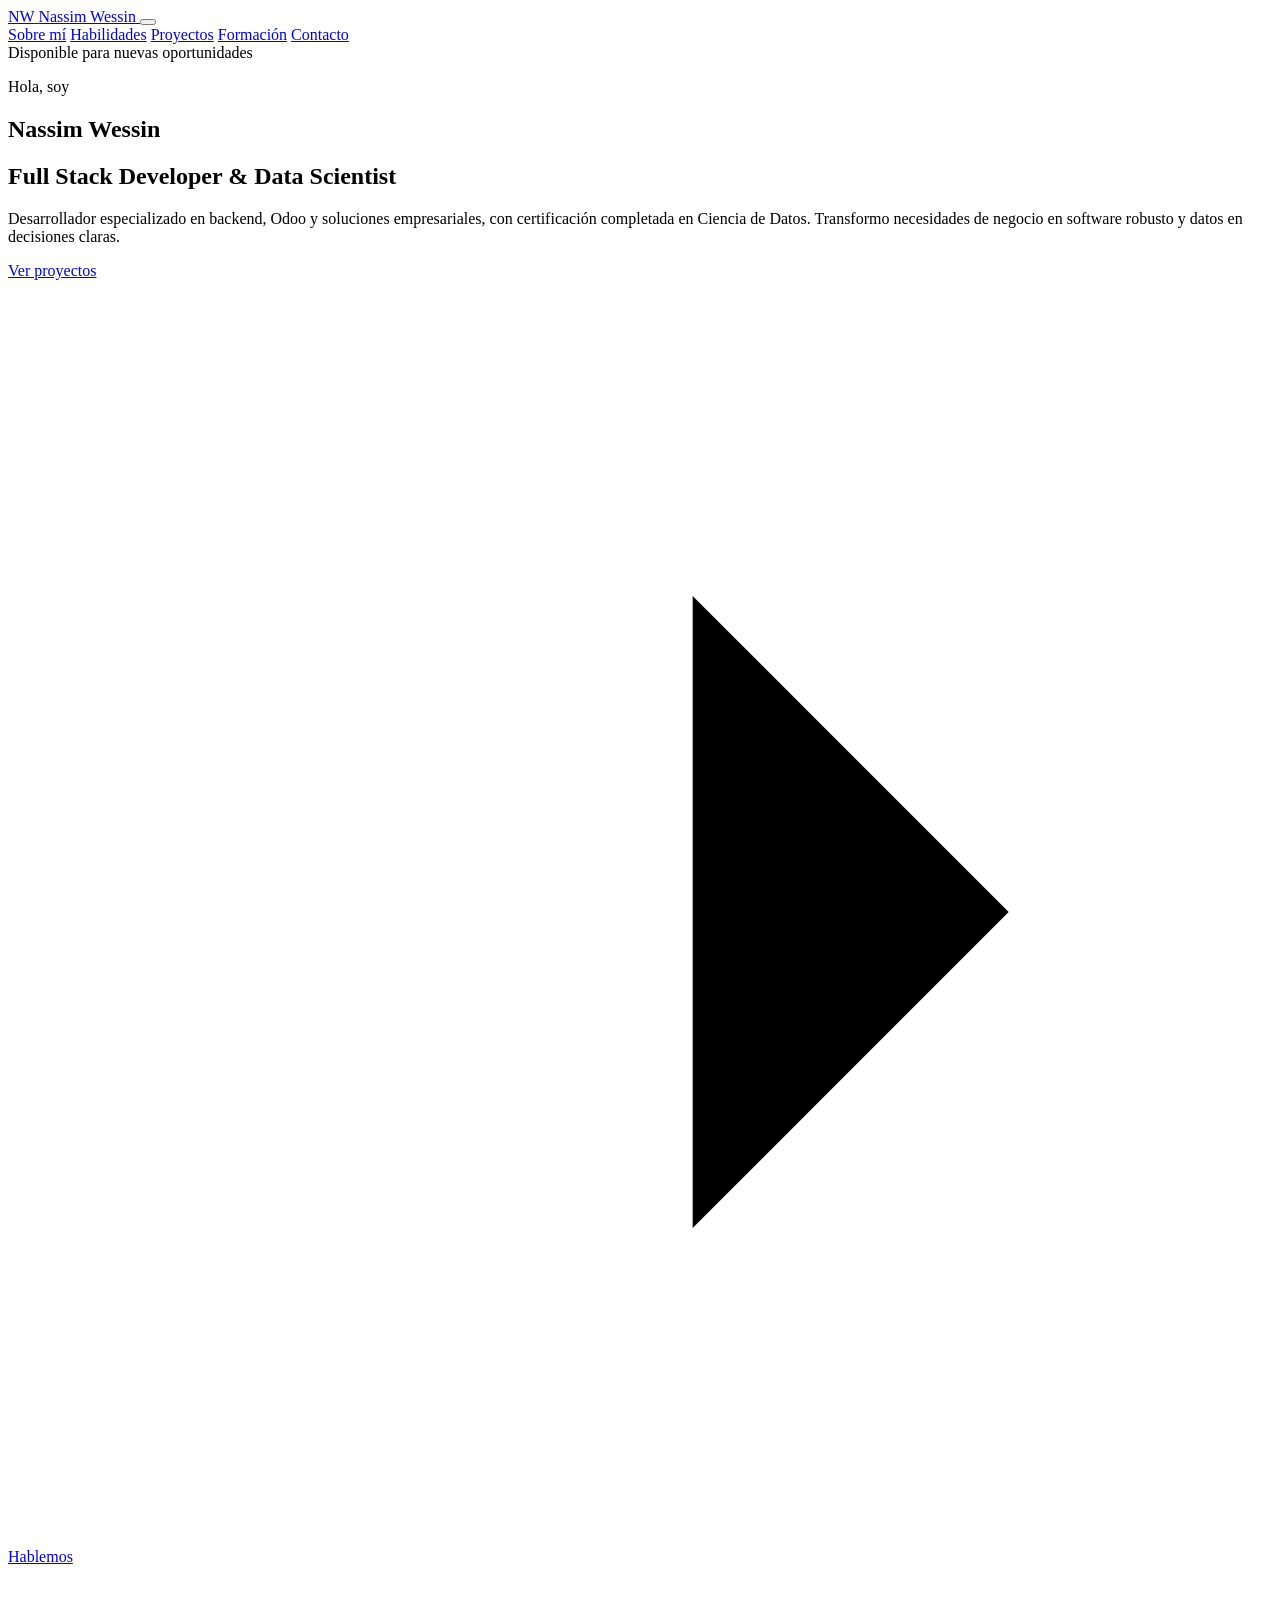
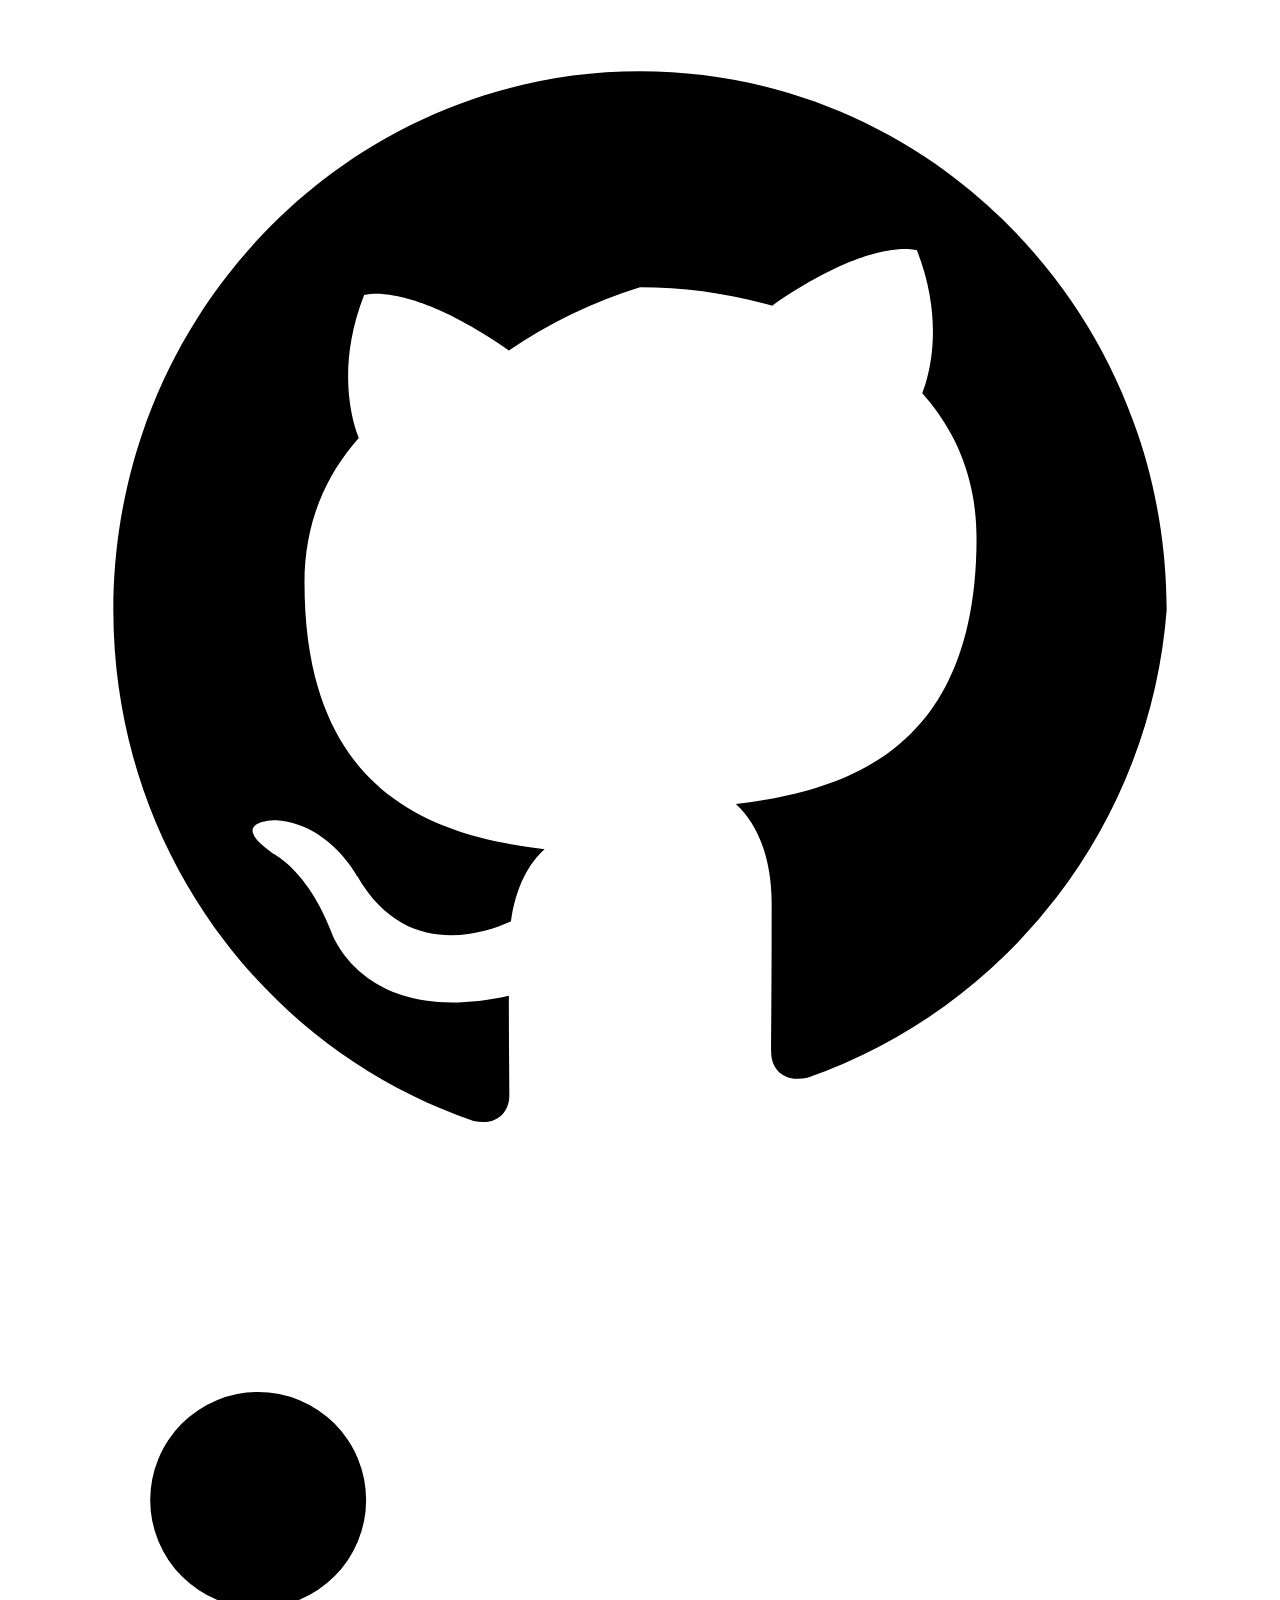
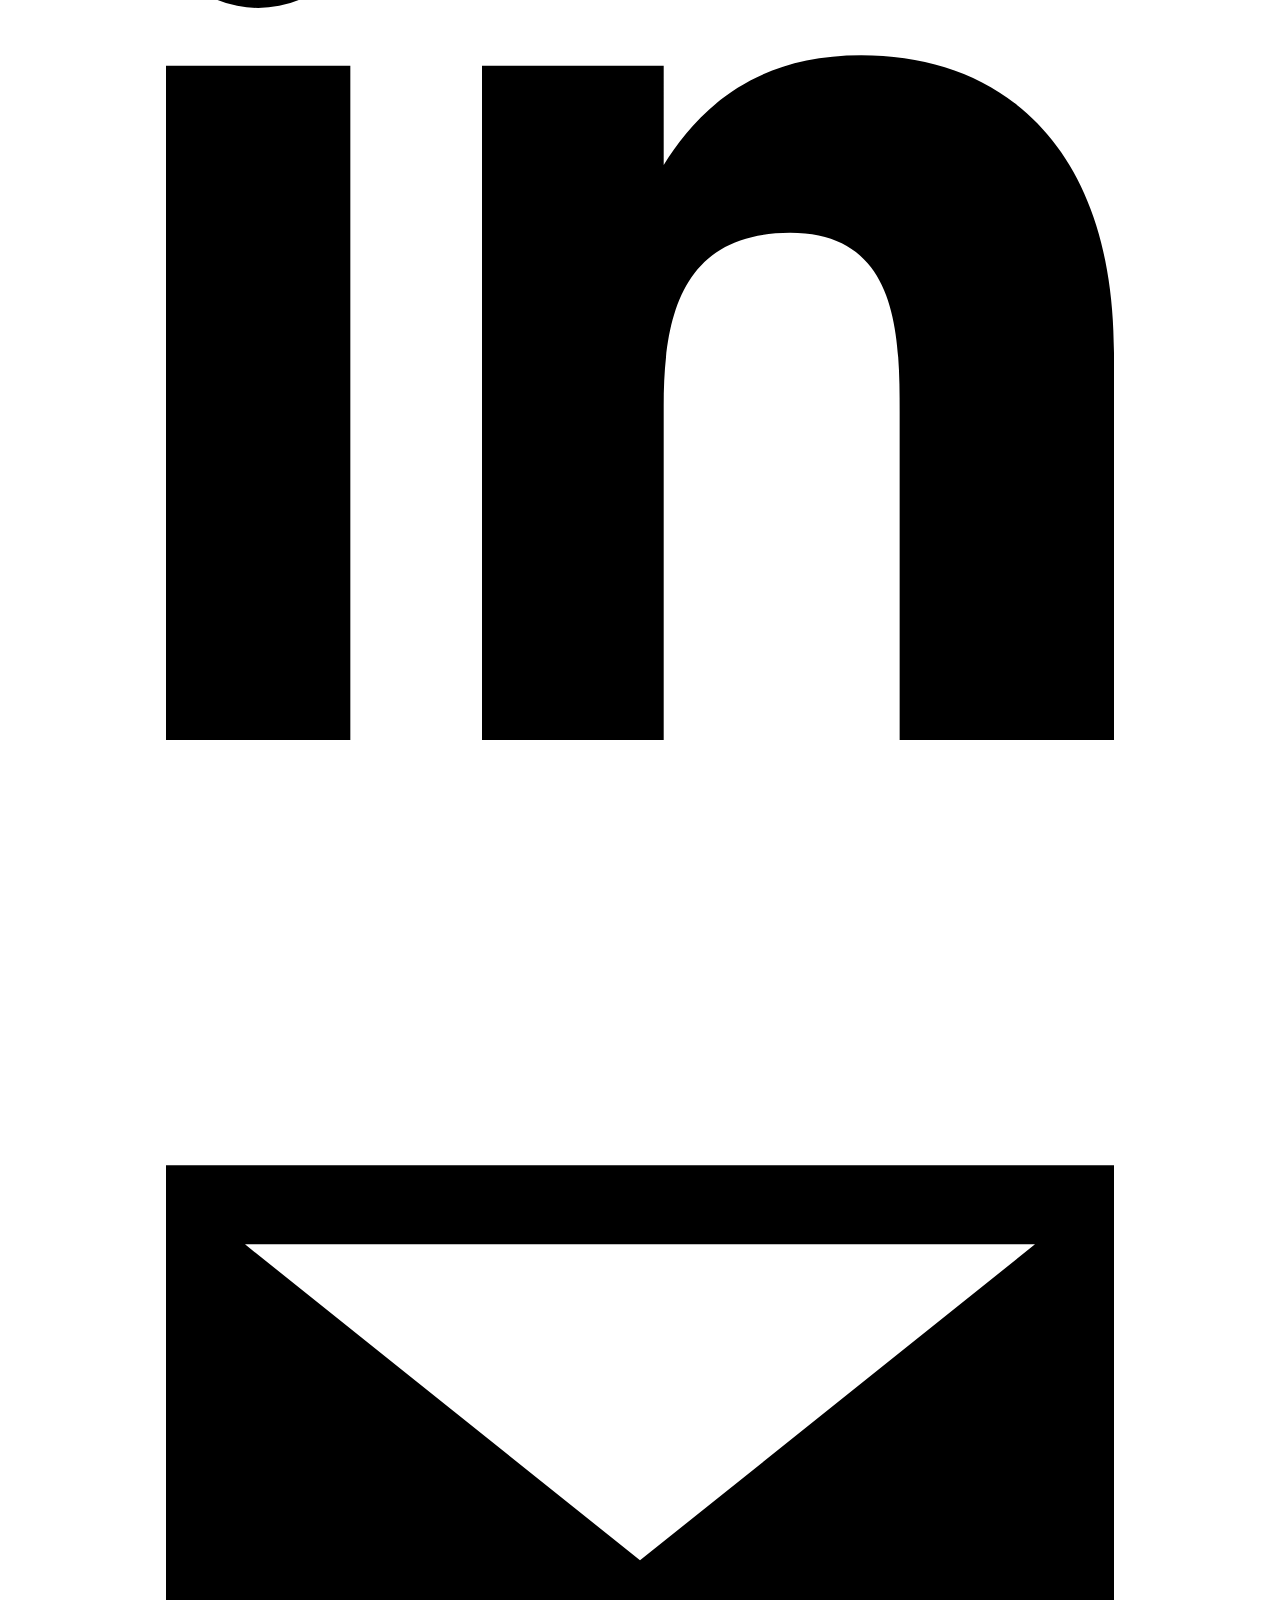
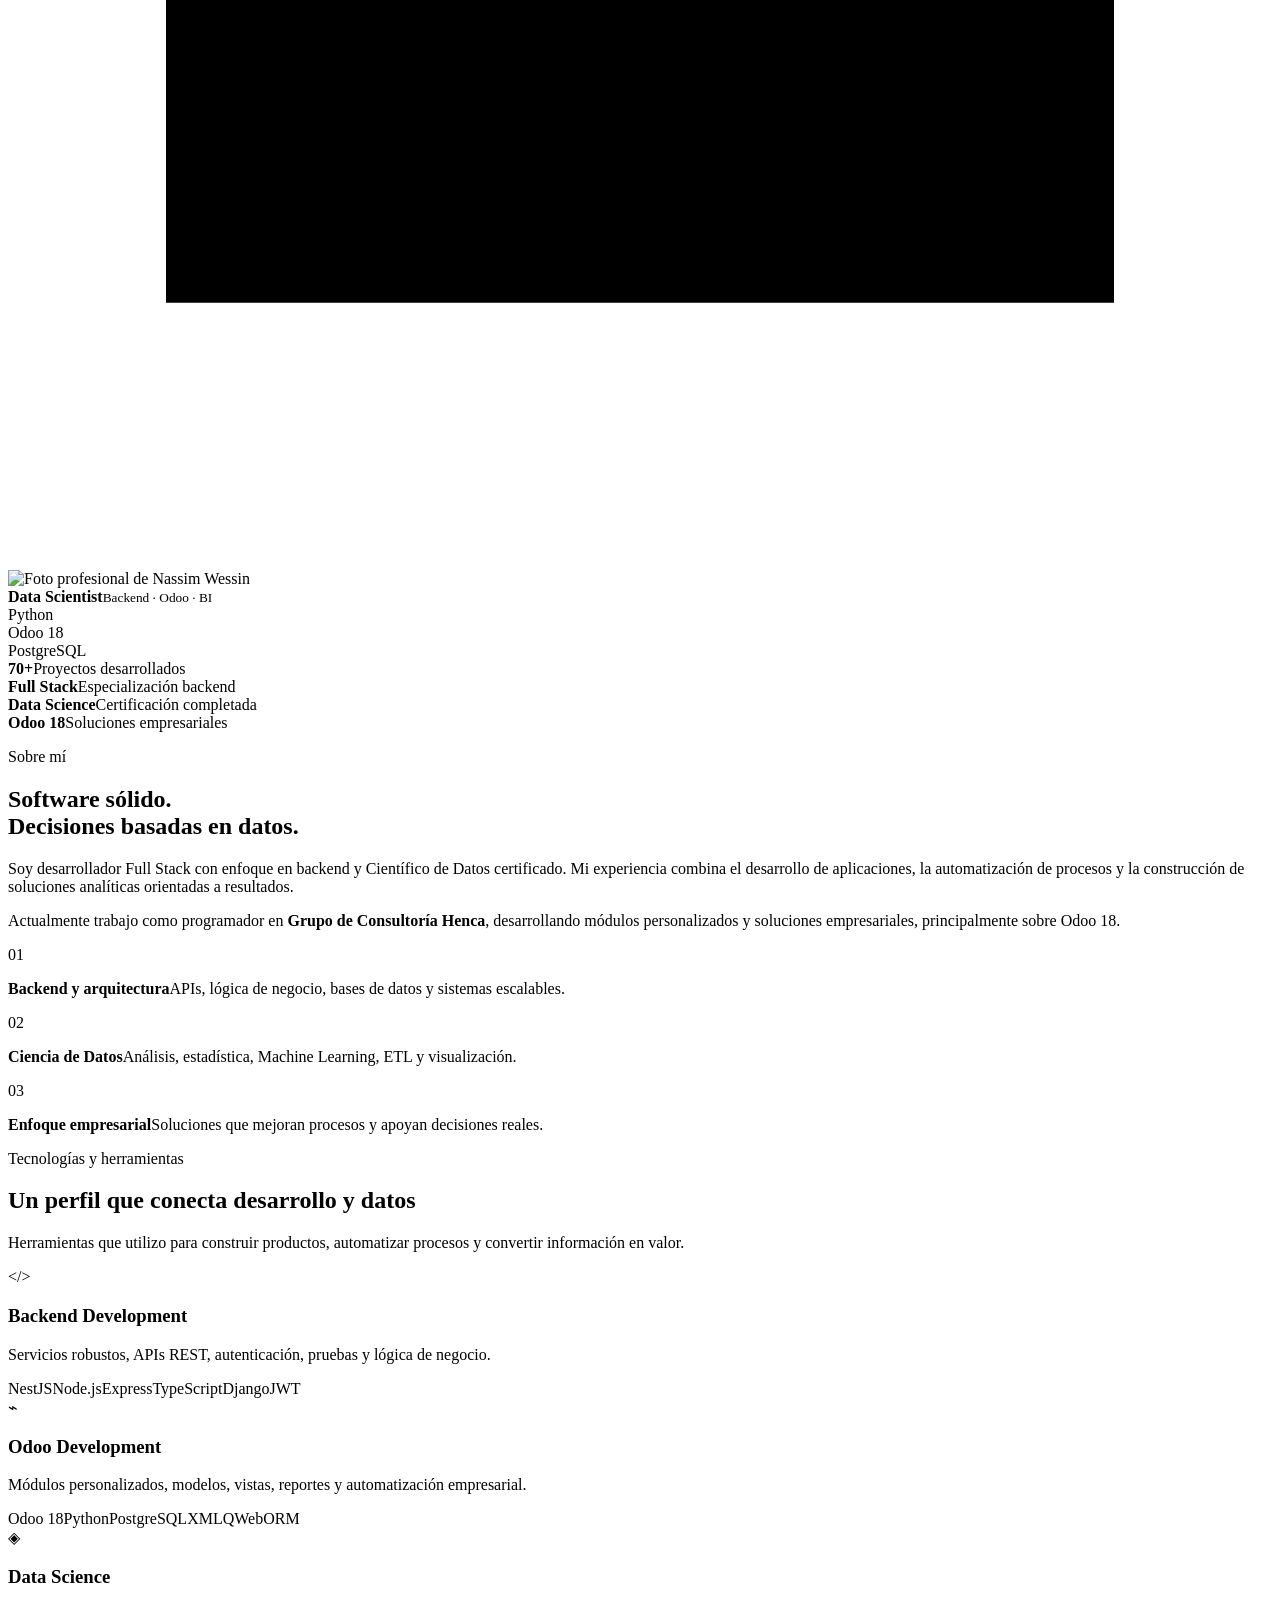
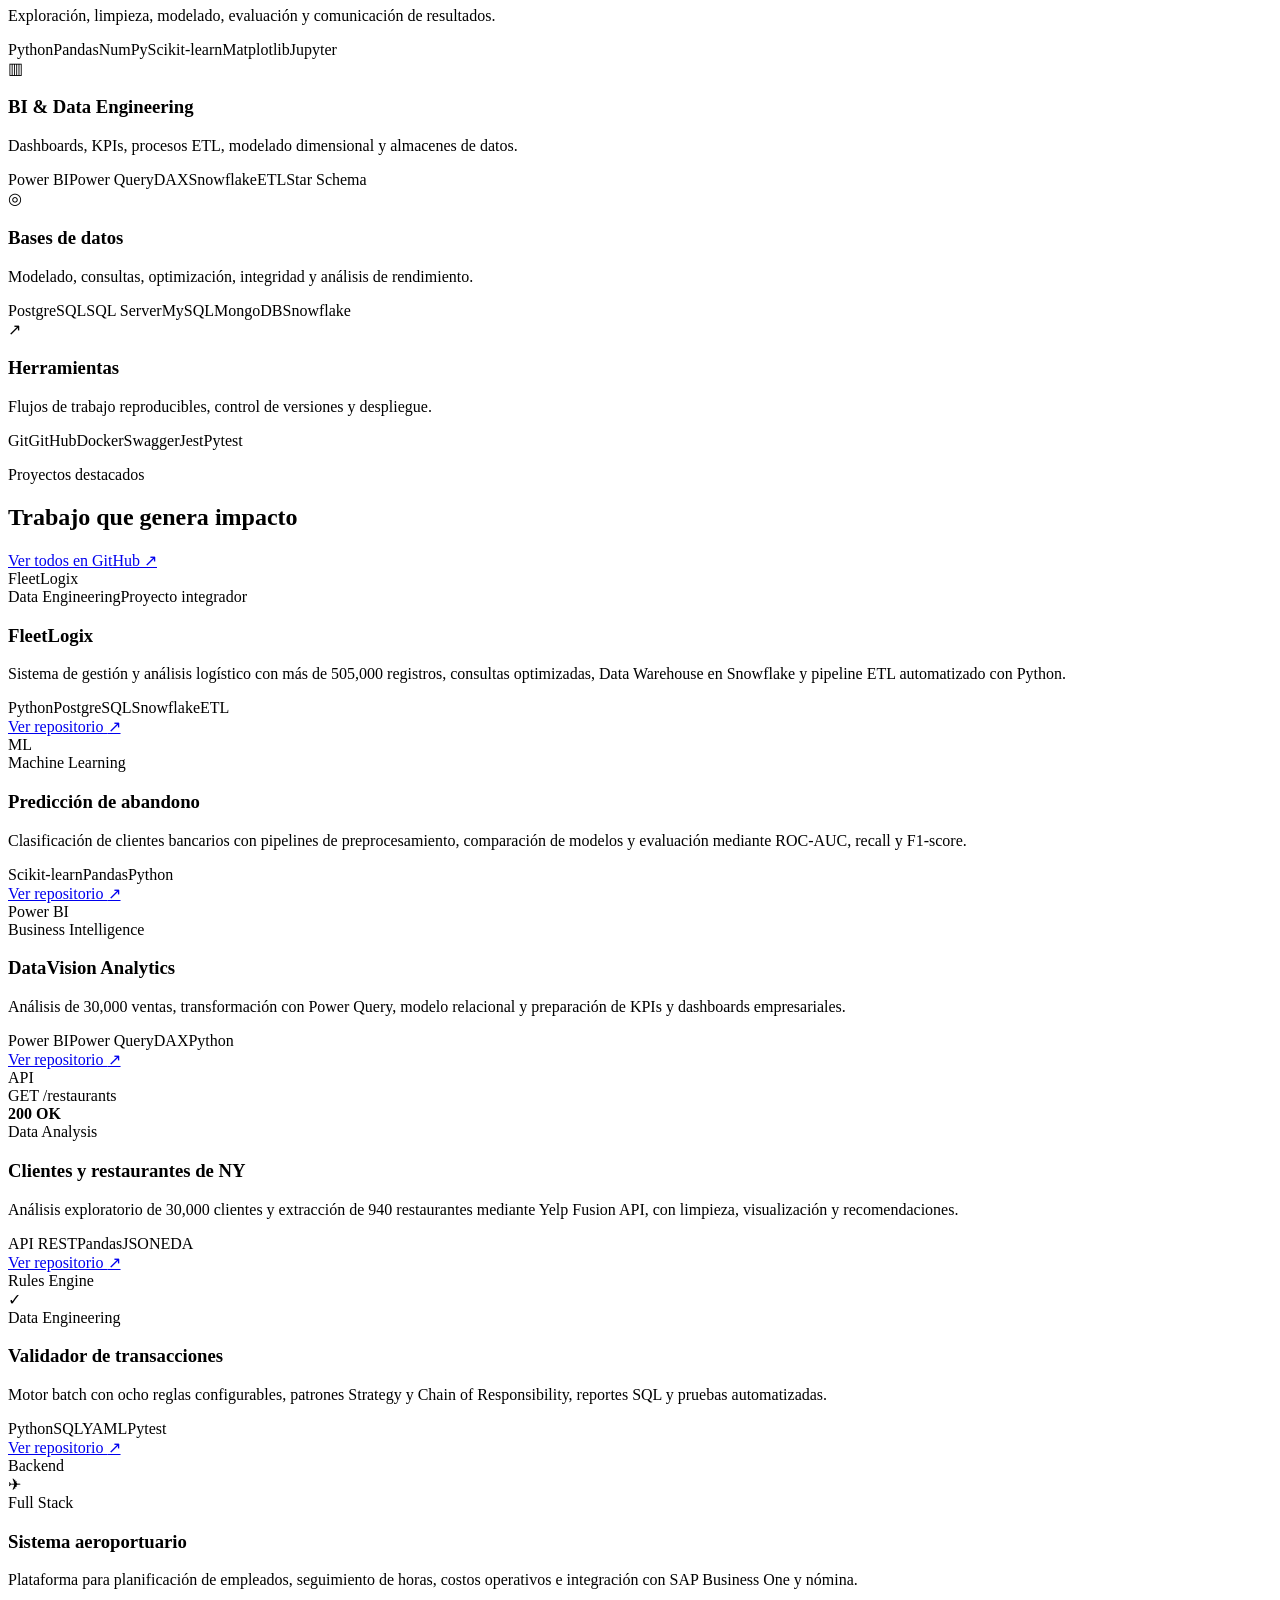
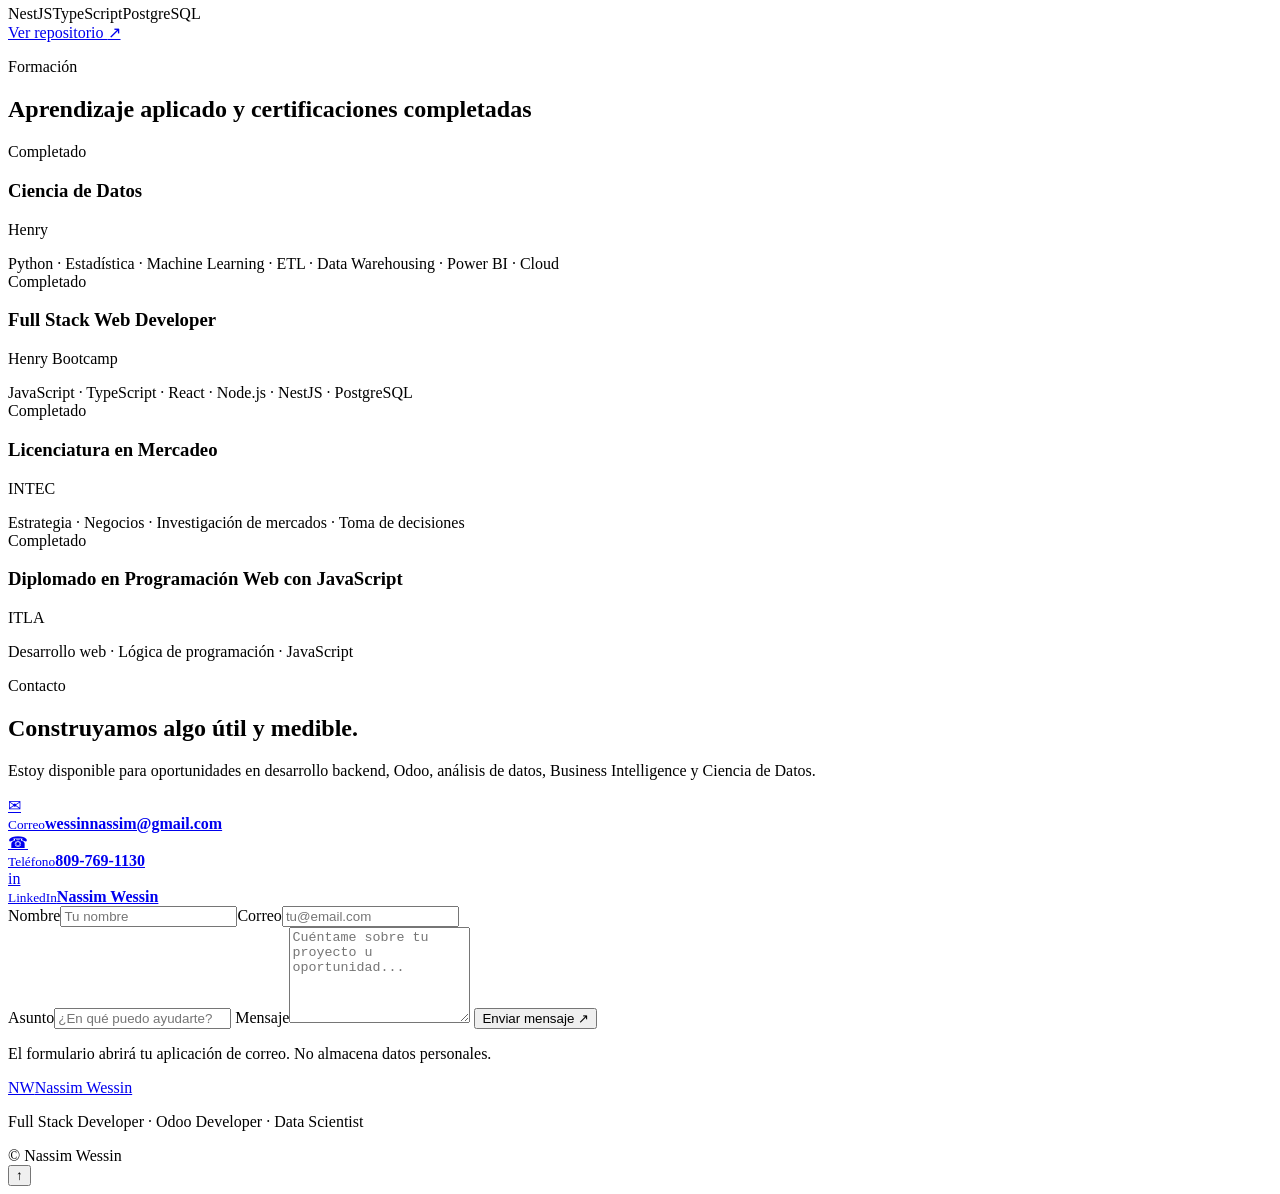
==== portfolio/index.html @ babd1c46 "Crear nuevo portafolio estático profesional" ====
<!DOCTYPE html>
<html lang="es">
<head>
  <meta charset="UTF-8">
  <meta name="viewport" content="width=device-width, initial-scale=1.0">
  <meta name="description" content="Portafolio profesional de Nassim Wessin, Full Stack Developer, Odoo Developer y Científico de Datos.">
  <meta name="theme-color" content="#07111f">
  <title>Nassim Wessin | Full Stack Developer & Data Scientist</title>
  <link rel="stylesheet" href="styles.css">
</head>
<body>
  <div class="background-grid" aria-hidden="true"></div>

  <header class="site-header" id="inicio">
    <nav class="navbar container" aria-label="Navegación principal">
      <a class="brand" href="#inicio" aria-label="Ir al inicio">
        <span class="brand-mark">NW</span>
        <span class="brand-name">Nassim Wessin</span>
      </a>

      <button class="menu-button" type="button" aria-label="Abrir menú" aria-expanded="false" aria-controls="main-menu">
        <span></span><span></span><span></span>
      </button>

      <div class="nav-links" id="main-menu">
        <a href="#sobre-mi">Sobre mí</a>
        <a href="#habilidades">Habilidades</a>
        <a href="#proyectos">Proyectos</a>
        <a href="#formacion">Formación</a>
        <a class="nav-cta" href="#contacto">Contacto</a>
      </div>
    </nav>
  </header>

  <main>
    <section class="hero section container">
      <div class="hero-content reveal">
        <div class="availability"><span></span> Disponible para nuevas oportunidades</div>
        <p class="eyebrow">Hola, soy</p>
        <h1>Nassim <span>Wessin</span></h1>
        <h2>Full Stack Developer <span class="separator">&</span> Data Scientist</h2>
        <p class="hero-copy">
          Desarrollador especializado en backend, Odoo y soluciones empresariales, con certificación completada en Ciencia de Datos. Transformo necesidades de negocio en software robusto y datos en decisiones claras.
        </p>

        <div class="hero-actions">
          <a class="button button-primary" href="#proyectos">Ver proyectos
            <svg viewBox="0 0 24 24" aria-hidden="true"><path d="M5 12h14M13 6l6 6-6 6"/></svg>
          </a>
          <a class="button button-secondary" href="#contacto">Hablemos</a>
        </div>

        <div class="social-row" aria-label="Redes profesionales">
          <a href="https://github.com/Nass10000" target="_blank" rel="noopener noreferrer" aria-label="GitHub">
            <svg viewBox="0 0 24 24" aria-hidden="true"><path d="M12 2C6.48 2 2 6.58 2 12.23c0 4.52 2.87 8.35 6.84 9.7.5.1.68-.22.68-.49 0-.24-.01-1.04-.01-1.89-2.78.62-3.37-1.21-3.37-1.21-.45-1.18-1.11-1.49-1.11-1.49-.91-.64.07-.63.07-.63 1 .07 1.53 1.06 1.53 1.06.9 1.57 2.35 1.12 2.92.86.09-.66.35-1.12.64-1.37-2.22-.26-4.56-1.14-4.56-5.06 0-1.12.39-2.03 1.03-2.75-.1-.26-.45-1.3.1-2.71 0 0 .84-.28 2.75 1.05A9.37 9.37 0 0 1 12 6.1c.85 0 1.71.12 2.51.35 1.91-1.33 2.75-1.05 2.75-1.05.55 1.41.2 2.45.1 2.71.64.72 1.03 1.63 1.03 2.75 0 3.93-2.34 4.79-4.57 5.05.36.32.68.94.68 1.9 0 1.37-.01 2.47-.01 2.81 0 .27.18.59.69.49A10.25 10.25 0 0 0 22 12.23C22 6.58 17.52 2 12 2Z"/></svg>
          </a>
          <a href="https://www.linkedin.com/in/nassim-wessin-03666b18a" target="_blank" rel="noopener noreferrer" aria-label="LinkedIn">
            <svg viewBox="0 0 24 24" aria-hidden="true"><path d="M6.5 8.2H3V21h3.5V8.2ZM4.75 3A2.05 2.05 0 1 0 4.75 7.1 2.05 2.05 0 0 0 4.75 3ZM21 13.65c0-3.86-2.06-5.65-4.8-5.65-2.21 0-3.2 1.22-3.75 2.08V8.2H9V21h3.45v-6.34c0-1.67.32-3.29 2.4-3.29 2.05 0 2.08 1.92 2.08 3.4V21H21v-7.35Z"/></svg>
          </a>
          <a href="mailto:wessinnassim@gmail.com" aria-label="Correo electrónico">
            <svg viewBox="0 0 24 24" aria-hidden="true"><path d="M3 5h18v14H3V5Zm1.5 1.5 7.5 6 7.5-6M4.5 17.5l5.2-5.2m9.8 5.2-5.2-5.2"/></svg>
          </a>
        </div>
      </div>

      <div class="hero-visual reveal">
        <div class="orbit orbit-one"></div>
        <div class="orbit orbit-two"></div>
        <div class="profile-card">
          <div class="profile-glow"></div>
          <img src="https://avatars.githubusercontent.com/u/212959004?v=4" alt="Foto profesional de Nassim Wessin">
          <div class="profile-label">
            <span class="status-dot"></span>
            <div><strong>Data Scientist</strong><small>Backend · Odoo · BI</small></div>
          </div>
        </div>
        <div class="floating-chip chip-python">Python</div>
        <div class="floating-chip chip-odoo">Odoo 18</div>
        <div class="floating-chip chip-sql">PostgreSQL</div>
      </div>

      <div class="stats reveal" aria-label="Datos destacados">
        <article><strong data-count="70">70+</strong><span>Proyectos desarrollados</span></article>
        <article><strong>Full Stack</strong><span>Especialización backend</span></article>
        <article><strong>Data Science</strong><span>Certificación completada</span></article>
        <article><strong>Odoo 18</strong><span>Soluciones empresariales</span></article>
      </div>
    </section>

    <section class="section section-muted" id="sobre-mi">
      <div class="container about-grid">
        <div class="section-heading reveal">
          <p class="eyebrow">Sobre mí</p>
          <h2>Software sólido.<br><span>Decisiones basadas en datos.</span></h2>
        </div>
        <div class="about-copy reveal">
          <p>Soy desarrollador Full Stack con enfoque en backend y Científico de Datos certificado. Mi experiencia combina el desarrollo de aplicaciones, la automatización de procesos y la construcción de soluciones analíticas orientadas a resultados.</p>
          <p>Actualmente trabajo como programador en <strong>Grupo de Consultoría Henca</strong>, desarrollando módulos personalizados y soluciones empresariales, principalmente sobre Odoo 18.</p>
          <div class="about-points">
            <div><span>01</span><p><strong>Backend y arquitectura</strong>APIs, lógica de negocio, bases de datos y sistemas escalables.</p></div>
            <div><span>02</span><p><strong>Ciencia de Datos</strong>Análisis, estadística, Machine Learning, ETL y visualización.</p></div>
            <div><span>03</span><p><strong>Enfoque empresarial</strong>Soluciones que mejoran procesos y apoyan decisiones reales.</p></div>
          </div>
        </div>
      </div>
    </section>

    <section class="section container" id="habilidades">
      <div class="section-heading centered reveal">
        <p class="eyebrow">Tecnologías y herramientas</p>
        <h2>Un perfil que conecta <span>desarrollo y datos</span></h2>
        <p>Herramientas que utilizo para construir productos, automatizar procesos y convertir información en valor.</p>
      </div>

      <div class="skills-grid">
        <article class="skill-card reveal">
          <div class="skill-icon">&lt;/&gt;</div>
          <h3>Backend Development</h3>
          <p>Servicios robustos, APIs REST, autenticación, pruebas y lógica de negocio.</p>
          <div class="tags"><span>NestJS</span><span>Node.js</span><span>Express</span><span>TypeScript</span><span>Django</span><span>JWT</span></div>
        </article>
        <article class="skill-card reveal">
          <div class="skill-icon">⌁</div>
          <h3>Odoo Development</h3>
          <p>Módulos personalizados, modelos, vistas, reportes y automatización empresarial.</p>
          <div class="tags"><span>Odoo 18</span><span>Python</span><span>PostgreSQL</span><span>XML</span><span>QWeb</span><span>ORM</span></div>
        </article>
        <article class="skill-card reveal">
          <div class="skill-icon">◈</div>
          <h3>Data Science</h3>
          <p>Exploración, limpieza, modelado, evaluación y comunicación de resultados.</p>
          <div class="tags"><span>Python</span><span>Pandas</span><span>NumPy</span><span>Scikit-learn</span><span>Matplotlib</span><span>Jupyter</span></div>
        </article>
        <article class="skill-card reveal">
          <div class="skill-icon">▥</div>
          <h3>BI & Data Engineering</h3>
          <p>Dashboards, KPIs, procesos ETL, modelado dimensional y almacenes de datos.</p>
          <div class="tags"><span>Power BI</span><span>Power Query</span><span>DAX</span><span>Snowflake</span><span>ETL</span><span>Star Schema</span></div>
        </article>
        <article class="skill-card reveal">
          <div class="skill-icon">◎</div>
          <h3>Bases de datos</h3>
          <p>Modelado, consultas, optimización, integridad y análisis de rendimiento.</p>
          <div class="tags"><span>PostgreSQL</span><span>SQL Server</span><span>MySQL</span><span>MongoDB</span><span>Snowflake</span></div>
        </article>
        <article class="skill-card reveal">
          <div class="skill-icon">↗</div>
          <h3>Herramientas</h3>
          <p>Flujos de trabajo reproducibles, control de versiones y despliegue.</p>
          <div class="tags"><span>Git</span><span>GitHub</span><span>Docker</span><span>Swagger</span><span>Jest</span><span>Pytest</span></div>
        </article>
      </div>
    </section>

    <section class="section section-muted" id="proyectos">
      <div class="container">
        <div class="section-heading project-heading reveal">
          <div><p class="eyebrow">Proyectos destacados</p><h2>Trabajo que genera <span>impacto</span></h2></div>
          <a class="text-link" href="https://github.com/Nass10000?tab=repositories" target="_blank" rel="noopener noreferrer">Ver todos en GitHub <span>↗</span></a>
        </div>

        <div class="projects-grid">
          <article class="project-card project-featured reveal">
            <div class="project-visual visual-logistics"><span>FleetLogix</span><div class="mini-chart"><i></i><i></i><i></i><i></i><i></i></div></div>
            <div class="project-body">
              <div class="project-meta"><span>Data Engineering</span><span>Proyecto integrador</span></div>
              <h3>FleetLogix</h3>
              <p>Sistema de gestión y análisis logístico con más de 505,000 registros, consultas optimizadas, Data Warehouse en Snowflake y pipeline ETL automatizado con Python.</p>
              <div class="tags"><span>Python</span><span>PostgreSQL</span><span>Snowflake</span><span>ETL</span></div>
              <a href="https://github.com/Nass10000/FleetLogix_ciencia_de_datos" target="_blank" rel="noopener noreferrer">Ver repositorio <span>↗</span></a>
            </div>
          </article>

          <article class="project-card reveal">
            <div class="project-visual visual-ml"><span>ML</span><div class="nodes"><i></i><i></i><i></i><i></i><i></i></div></div>
            <div class="project-body">
              <div class="project-meta"><span>Machine Learning</span></div>
              <h3>Predicción de abandono</h3>
              <p>Clasificación de clientes bancarios con pipelines de preprocesamiento, comparación de modelos y evaluación mediante ROC-AUC, recall y F1-score.</p>
              <div class="tags"><span>Scikit-learn</span><span>Pandas</span><span>Python</span></div>
              <a href="https://github.com/Nass10000/Machine_learning_Project" target="_blank" rel="noopener noreferrer">Ver repositorio <span>↗</span></a>
            </div>
          </article>

          <article class="project-card reveal">
            <div class="project-visual visual-bi"><span>Power BI</span><div class="bars"><i></i><i></i><i></i><i></i></div></div>
            <div class="project-body">
              <div class="project-meta"><span>Business Intelligence</span></div>
              <h3>DataVision Analytics</h3>
              <p>Análisis de 30,000 ventas, transformación con Power Query, modelo relacional y preparación de KPIs y dashboards empresariales.</p>
              <div class="tags"><span>Power BI</span><span>Power Query</span><span>DAX</span><span>Python</span></div>
              <a href="https://github.com/Nass10000/analisis-ventas-power-bi" target="_blank" rel="noopener noreferrer">Ver repositorio <span>↗</span></a>
            </div>
          </article>

          <article class="project-card reveal">
            <div class="project-visual visual-api"><span>API</span><div class="terminal">GET /restaurants<br><b>200 OK</b></div></div>
            <div class="project-body">
              <div class="project-meta"><span>Data Analysis</span></div>
              <h3>Clientes y restaurantes de NY</h3>
              <p>Análisis exploratorio de 30,000 clientes y extracción de 940 restaurantes mediante Yelp Fusion API, con limpieza, visualización y recomendaciones.</p>
              <div class="tags"><span>API REST</span><span>Pandas</span><span>JSON</span><span>EDA</span></div>
              <a href="https://github.com/Nass10000/PROYECTOM1_INTEGRACION_CIENCIA_DE_DATOS" target="_blank" rel="noopener noreferrer">Ver repositorio <span>↗</span></a>
            </div>
          </article>

          <article class="project-card reveal">
            <div class="project-visual visual-bank"><span>Rules Engine</span><div class="shield">✓</div></div>
            <div class="project-body">
              <div class="project-meta"><span>Data Engineering</span></div>
              <h3>Validador de transacciones</h3>
              <p>Motor batch con ocho reglas configurables, patrones Strategy y Chain of Responsibility, reportes SQL y pruebas automatizadas.</p>
              <div class="tags"><span>Python</span><span>SQL</span><span>YAML</span><span>Pytest</span></div>
              <a href="https://github.com/Nass10000/data-engineer-technical-test" target="_blank" rel="noopener noreferrer">Ver repositorio <span>↗</span></a>
            </div>
          </article>

          <article class="project-card reveal">
            <div class="project-visual visual-airport"><span>Backend</span><div class="plane">✈</div></div>
            <div class="project-body">
              <div class="project-meta"><span>Full Stack</span></div>
              <h3>Sistema aeroportuario</h3>
              <p>Plataforma para planificación de empleados, seguimiento de horas, costos operativos e integración con SAP Business One y nómina.</p>
              <div class="tags"><span>NestJS</span><span>TypeScript</span><span>PostgreSQL</span></div>
              <a href="https://github.com/Nass10000/Sistema-aeroportuario." target="_blank" rel="noopener noreferrer">Ver repositorio <span>↗</span></a>
            </div>
          </article>
        </div>
      </div>
    </section>

    <section class="section container" id="formacion">
      <div class="section-heading centered reveal">
        <p class="eyebrow">Formación</p>
        <h2>Aprendizaje aplicado y <span>certificaciones completadas</span></h2>
      </div>
      <div class="timeline">
        <article class="timeline-item reveal"><div class="timeline-year">Completado</div><div><h3>Ciencia de Datos</h3><p>Henry</p><span>Python · Estadística · Machine Learning · ETL · Data Warehousing · Power BI · Cloud</span></div></article>
        <article class="timeline-item reveal"><div class="timeline-year">Completado</div><div><h3>Full Stack Web Developer</h3><p>Henry Bootcamp</p><span>JavaScript · TypeScript · React · Node.js · NestJS · PostgreSQL</span></div></article>
        <article class="timeline-item reveal"><div class="timeline-year">Completado</div><div><h3>Licenciatura en Mercadeo</h3><p>INTEC</p><span>Estrategia · Negocios · Investigación de mercados · Toma de decisiones</span></div></article>
        <article class="timeline-item reveal"><div class="timeline-year">Completado</div><div><h3>Diplomado en Programación Web con JavaScript</h3><p>ITLA</p><span>Desarrollo web · Lógica de programación · JavaScript</span></div></article>
      </div>
    </section>

    <section class="section contact-section" id="contacto">
      <div class="container contact-grid">
        <div class="contact-copy reveal">
          <p class="eyebrow">Contacto</p>
          <h2>Construyamos algo <span>útil y medible.</span></h2>
          <p>Estoy disponible para oportunidades en desarrollo backend, Odoo, análisis de datos, Business Intelligence y Ciencia de Datos.</p>
          <div class="contact-list">
            <a href="mailto:wessinnassim@gmail.com"><span>✉</span><div><small>Correo</small><strong>wessinnassim@gmail.com</strong></div></a>
            <a href="tel:+18097691130"><span>☎</span><div><small>Teléfono</small><strong>809-769-1130</strong></div></a>
            <a href="https://www.linkedin.com/in/nassim-wessin-03666b18a" target="_blank" rel="noopener noreferrer"><span>in</span><div><small>LinkedIn</small><strong>Nassim Wessin</strong></div></a>
          </div>
        </div>

        <form class="contact-form reveal" id="contact-form">
          <div class="form-row"><label>Nombre<input type="text" name="name" placeholder="Tu nombre" required></label><label>Correo<input type="email" name="email" placeholder="tu@email.com" required></label></div>
          <label>Asunto<input type="text" name="subject" placeholder="¿En qué puedo ayudarte?" required></label>
          <label>Mensaje<textarea name="message" rows="6" placeholder="Cuéntame sobre tu proyecto u oportunidad..." required></textarea></label>
          <button class="button button-primary" type="submit">Enviar mensaje <span>↗</span></button>
          <p class="form-note">El formulario abrirá tu aplicación de correo. No almacena datos personales.</p>
        </form>
      </div>
    </section>
  </main>

  <footer class="footer">
    <div class="container footer-content">
      <a class="brand" href="#inicio"><span class="brand-mark">NW</span><span class="brand-name">Nassim Wessin</span></a>
      <p>Full Stack Developer · Odoo Developer · Data Scientist</p>
      <span>© <span id="current-year"></span> Nassim Wessin</span>
    </div>
  </footer>

  <button class="back-to-top" type="button" aria-label="Volver arriba">↑</button>
  <script src="script.js"></script>
</body>
</html>
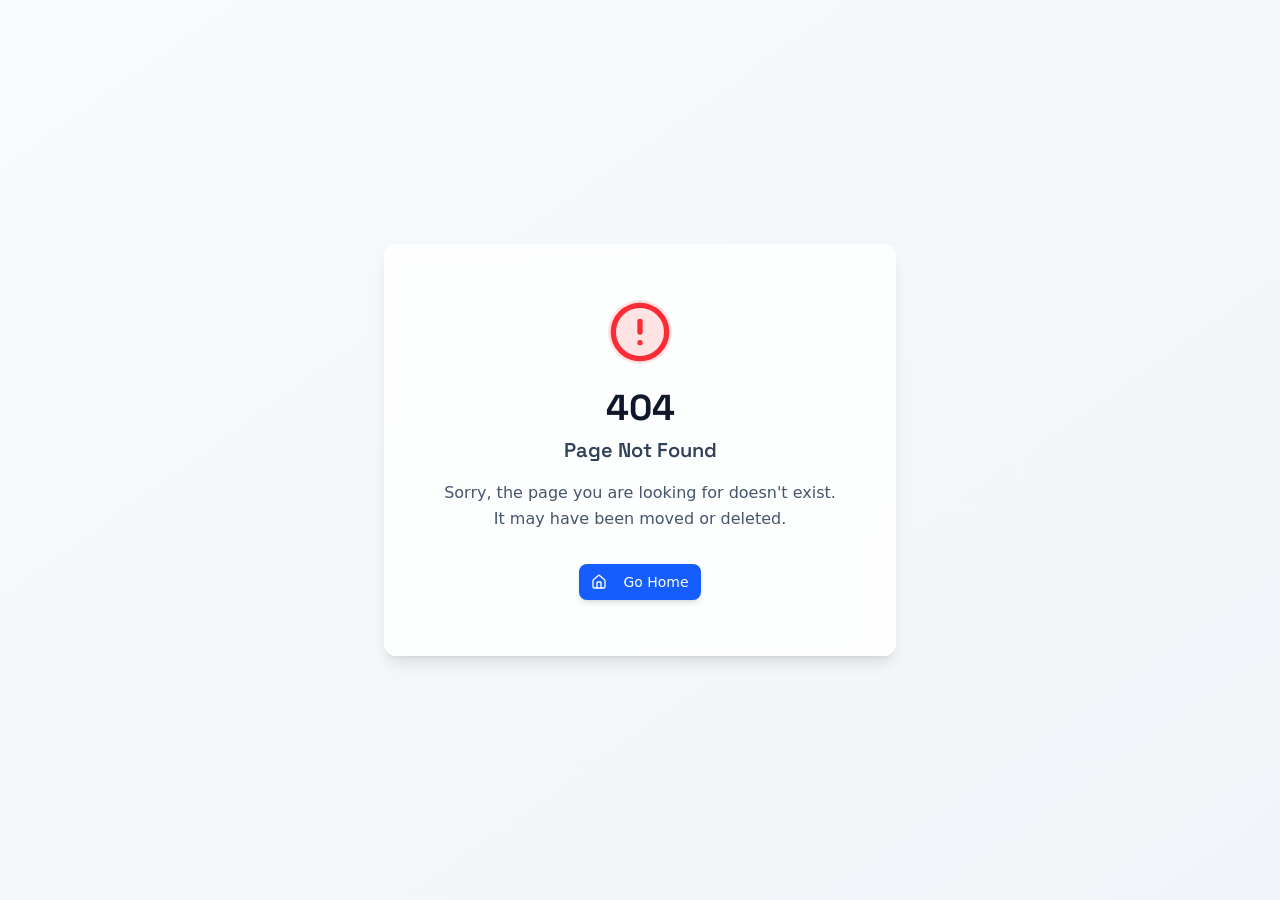
==== commit 10720d6b: "Usar copia exacta de Manus con 70 proyectos y certificación completada" ====
--- a/portfolio/index.html
+++ b/portfolio/index.html
@@ -1,280 +1,128 @@
-<!DOCTYPE html>
+<!doctype html>
 <html lang="es">
-<head>
-  <meta charset="UTF-8">
-  <meta name="viewport" content="width=device-width, initial-scale=1.0">
-  <meta name="description" content="Portafolio profesional de Nassim Wessin, Full Stack Developer, Odoo Developer y Científico de Datos.">
-  <meta name="theme-color" content="#07111f">
-  <title>Nassim Wessin | Full Stack Developer & Data Scientist</title>
-  <link rel="stylesheet" href="styles.css">
-</head>
-<body>
-  <div class="background-grid" aria-hidden="true"></div>
 
-  <header class="site-header" id="inicio">
-    <nav class="navbar container" aria-label="Navegación principal">
-      <a class="brand" href="#inicio" aria-label="Ir al inicio">
-        <span class="brand-mark">NW</span>
-        <span class="brand-name">Nassim Wessin</span>
-      </a>
+  <head>
+    <meta charset="UTF-8" />
+    <meta
+      name="viewport"
+      content="width=device-width, initial-scale=1.0, maximum-scale=1" />
+    <title>Nassim Wessin - Full Stack Developer & Data Science</title>
+    <meta name="description" content="Portafolio de Nassim Wessin - Desarrollador Full Stack y Ciencia de Datos. Especializado en NestJS, PostgreSQL, Python, Power BI y Data Warehousing." />
+    <link rel="preconnect" href="https://fonts.googleapis.com" />
+    <link rel="preconnect" href="https://fonts.gstatic.com" crossorigin />
+    <link href="https://fonts.googleapis.com/css2?family=Space+Grotesk:wght@400;500;600;700&family=DM+Sans:wght@400;500;600&family=Fira+Code:wght@400;500&display=swap" rel="stylesheet" />
+    <script type="module" crossorigin src="assets/index-Dypqe6ft.js"></script>
+    <link rel="stylesheet" crossorigin href="assets/index-D49z4kK5.css">
+  <meta property="og:type" content="website">
+		<meta property="og:url" content="https://nassimfolio-tlkpkfh4.manus.space/">
+		<meta property="og:title" content="Nassim Wessin - Full Stack Developer &amp; Data Science">
+		<meta property="og:description" content="Portafolio de Nassim Wessin - Desarrollador Full Stack y Ciencia de Datos. Especializado en NestJS, PostgreSQL, Python, Power BI y Data Warehousing.">
+		<meta property="og:image" content="https://files.manuscdn.com/webdev_screenshots/2026/04/19/mQts9zjuan9Dg7Nifutx8Z.png?x-oss-process=image/resize,w_1200/crop,h_630,x_0,y_0">
+		<meta property="og:image:width" content="1200">
+		<meta property="og:image:height" content="630">
+		<meta name="twitter:card" content="summary_large_image">
+		<meta name="twitter:title" content="Nassim Wessin - Full Stack Developer &amp; Data Science">
+		<meta name="twitter:description" content="Portafolio de Nassim Wessin - Desarrollador Full Stack y Ciencia de Datos. Especializado en NestJS, PostgreSQL, Python, Power BI y Data Warehousing.">
+		<meta name="twitter:image" content="https://files.manuscdn.com/webdev_screenshots/2026/04/19/mQts9zjuan9Dg7Nifutx8Z.png?x-oss-process=image/resize,w_1200/crop,h_630,x_0,y_0">
+		<meta name="twitter:image:width" content="1200">
+		<meta name="twitter:image:height" content="630"><link rel="canonical" href="https://nasswess.com/" /></head>
 
-      <button class="menu-button" type="button" aria-label="Abrir menú" aria-expanded="false" aria-controls="main-menu">
-        <span></span><span></span><span></span>
-      </button>
+  <body>
+    <script id="manus-runtime">window.__MANUS_HOST_DEV__ = false;
+(function(){"use strict";var Mr={exports:{}},Kn={};/**
+ * @license React
+ * react-jsx-runtime.production.js
+ *
+ * Copyright (c) Meta Platforms, Inc. and affiliates.
+ *
+ * This source code is licensed under the MIT license found in the
+ * LICENSE file in the root directory of this source tree.
+ */var $c;function um(){if($c)return Kn;$c=1;var r=Symbol.for("react.transitional.element"),i=Symbol.for("react.fragment");function c(s,d,m){var x=null;if(m!==void 0&&(x=""+m),d.key!==void 0&&(x=""+d.key),"key"in d){m={};for(var R in d)R!=="key"&&(m[R]=d[R])}else m=d;return d=m.ref,{$$typeof:r,type:s,key:x,ref:d!==void 0?d:null,props:m}}return Kn.Fragment=i,Kn.jsx=c,Kn.jsxs=c,Kn}var Fc;function dm(){return Fc||(Fc=1,Mr.exports=um()),Mr.exports}var h=dm(),Ar={exports:{}},Pn={},Rr={exports:{}},Nr={};/**
+ * @license React
+ * scheduler.production.js
+ *
+ * Copyright (c) Meta Platforms, Inc. and affiliates.
+ *
+ * This source code is licensed under the MIT license found in the
+ * LICENSE file in the root directory of this source tree.
+ */var Ic;function fm(){return Ic||(Ic=1,function(r){function i(A,q){var B=A.length;A.push(q);t:for(;0<B;){var bt=B-1>>>1,p=A[bt];if(0<d(p,q))A[bt]=q,A[B]=p,B=bt;else break t}}function c(A){return A.length===0?null:A[0]}function s(A){if(A.length===0)return null;var q=A[0],B=A.pop();if(B!==q){A[0]=B;t:for(var bt=0,p=A.length,O=p>>>1;bt<O;){var X=2*(bt+1)-1,G=A[X],Z=X+1,st=A[Z];if(0>d(G,B))Z<p&&0>d(st,G)?(A[bt]=st,A[Z]=B,bt=Z):(A[bt]=G,A[X]=B,bt=X);else if(Z<p&&0>d(st,B))A[bt]=st,A[Z]=B,bt=Z;else break t}}return q}function d(A,q){var B=A.sortIndex-q.sortIndex;return B!==0?B:A.id-q.id}if(r.unstable_now=void 0,typeof performance=="object"&&typeof performance.now=="function"){var m=performance;r.unstable_now=function(){return m.now()}}else{var x=Date,R=x.now();r.unstable_now=function(){return x.now()-R}}var C=[],v=[],D=1,j=null,J=3,at=!1,$=!1,nt=!1,ct=!1,ht=typeof setTimeout=="function"?setTimeout:null,St=typeof clearTimeout=="function"?clearTimeout:null,_=typeof setImmediate<"u"?setImmediate:null;function Y(A){for(var q=c(v);q!==null;){if(q.callback===null)s(v);else if(q.startTime<=A)s(v),q.sortIndex=q.expirationTime,i(C,q);else break;q=c(v)}}function H(A){if(nt=!1,Y(A),!$)if(c(C)!==null)$=!0,it||(it=!0,Bt());else{var q=c(v);q!==null&&Mt(H,q.startTime-A)}}var it=!1,rt=-1,V=5,xt=-1;function Be(){return ct?!0:!(r.unstable_now()-xt<V)}function te(){if(ct=!1,it){var A=r.unstable_now();xt=A;var q=!0;try{t:{$=!1,nt&&(nt=!1,St(rt),rt=-1),at=!0;var B=J;try{e:{for(Y(A),j=c(C);j!==null&&!(j.expirationTime>A&&Be());){var bt=j.callback;if(typeof bt=="function"){j.callback=null,J=j.priorityLevel;var p=bt(j.expirationTime<=A);if(A=r.unstable_now(),typeof p=="function"){j.callback=p,Y(A),q=!0;break e}j===c(C)&&s(C),Y(A)}else s(C);j=c(C)}if(j!==null)q=!0;else{var O=c(v);O!==null&&Mt(H,O.startTime-A),q=!1}}break t}finally{j=null,J=B,at=!1}q=void 0}}finally{q?Bt():it=!1}}}var Bt;if(typeof _=="function")Bt=function(){_(te)};else if(typeof MessageChannel<"u"){var me=new MessageChannel,Se=me.port2;me.port1.onmessage=te,Bt=function(){Se.postMessage(null)}}else Bt=function(){ht(te,0)};function Mt(A,q){rt=ht(function(){A(r.unstable_now())},q)}r.unstable_IdlePriority=5,r.unstable_ImmediatePriority=1,r.unstable_LowPriority=4,r.unstable_NormalPriority=3,r.unstable_Profiling=null,r.unstable_UserBlockingPriority=2,r.unstable_cancelCallback=function(A){A.callback=null},r.unstable_forceFrameRate=function(A){0>A||125<A?console.error("forceFrameRate takes a positive int between 0 and 125, forcing frame rates higher than 125 fps is not supported"):V=0<A?Math.floor(1e3/A):5},r.unstable_getCurrentPriorityLevel=function(){return J},r.unstable_next=function(A){switch(J){case 1:case 2:case 3:var q=3;break;default:q=J}var B=J;J=q;try{return A()}finally{J=B}},r.unstable_requestPaint=function(){ct=!0},r.unstable_runWithPriority=function(A,q){switch(A){case 1:case 2:case 3:case 4:case 5:break;default:A=3}var B=J;J=A;try{return q()}finally{J=B}},r.unstable_scheduleCallback=function(A,q,B){var bt=r.unstable_now();switch(typeof B=="object"&&B!==null?(B=B.delay,B=typeof B=="number"&&0<B?bt+B:bt):B=bt,A){case 1:var p=-1;break;case 2:p=250;break;case 5:p=1073741823;break;case 4:p=1e4;break;default:p=5e3}return p=B+p,A={id:D++,callback:q,priorityLevel:A,startTime:B,expirationTime:p,sortIndex:-1},B>bt?(A.sortIndex=B,i(v,A),c(C)===null&&A===c(v)&&(nt?(St(rt),rt=-1):nt=!0,Mt(H,B-bt))):(A.sortIndex=p,i(C,A),$||at||($=!0,it||(it=!0,Bt()))),A},r.unstable_shouldYield=Be,r.unstable_wrapCallback=function(A){var q=J;return function(){var B=J;J=q;try{return A.apply(this,arguments)}finally{J=B}}}}(Nr)),Nr}var tu;function hm(){return tu||(tu=1,Rr.exports=fm()),Rr.exports}var zr={exports:{}},ut={};/**
+ * @license React
+ * react.production.js
+ *
+ * Copyright (c) Meta Platforms, Inc. and affiliates.
+ *
+ * This source code is licensed under the MIT license found in the
+ * LICENSE file in the root directory of this source tree.
+ */var eu;function mm(){if(eu)return ut;eu=1;var r=Symbol.for("react.transitional.element"),i=Symbol.for("react.portal"),c=Symbol.for("react.fragment"),s=Symbol.for("react.strict_mode"),d=Symbol.for("react.profiler"),m=Symbol.for("react.consumer"),x=Symbol.for("react.context"),R=Symbol.for("react.forward_ref"),C=Symbol.for("react.suspense"),v=Symbol.for("react.memo"),D=Symbol.for("react.lazy"),j=Symbol.iterator;function J(p){return p===null||typeof p!="object"?null:(p=j&&p[j]||p["@@iterator"],typeof p=="function"?p:null)}var at={isMounted:function(){return!1},enqueueForceUpdate:function(){},enqueueReplaceState:function(){},enqueueSetState:function(){}},$=Object.assign,nt={};function ct(p,O,X){this.props=p,this.context=O,this.refs=nt,this.updater=X||at}ct.prototype.isReactComponent={},ct.prototype.setState=function(p,O){if(typeof p!="object"&&typeof p!="function"&&p!=null)throw Error("takes an object of state variables to update or a function which returns an object of state variables.");this.updater.enqueueSetState(this,p,O,"setState")},ct.prototype.forceUpdate=function(p){this.updater.enqueueForceUpdate(this,p,"forceUpdate")};function ht(){}ht.prototype=ct.prototype;function St(p,O,X){this.props=p,this.context=O,this.refs=nt,this.updater=X||at}var _=St.prototype=new ht;_.constructor=St,$(_,ct.prototype),_.isPureReactComponent=!0;var Y=Array.isArray,H={H:null,A:null,T:null,S:null,V:null},it=Object.prototype.hasOwnProperty;function rt(p,O,X,G,Z,st){return X=st.ref,{$$typeof:r,type:p,key:O,ref:X!==void 0?X:null,props:st}}function V(p,O){return rt(p.type,O,void 0,void 0,void 0,p.props)}function xt(p){return typeof p=="object"&&p!==null&&p.$$typeof===r}function Be(p){var O={"=":"=0",":":"=2"};return"$"+p.replace(/[=:]/g,function(X){return O[X]})}var te=/\/+/g;function Bt(p,O){return typeof p=="object"&&p!==null&&p.key!=null?Be(""+p.key):O.toString(36)}function me(){}function Se(p){switch(p.status){case"fulfilled":return p.value;case"rejected":throw p.reason;default:switch(typeof p.status=="string"?p.then(me,me):(p.status="pending",p.then(function(O){p.status==="pending"&&(p.status="fulfilled",p.value=O)},function(O){p.status==="pending"&&(p.status="rejected",p.reason=O)})),p.status){case"fulfilled":return p.value;case"rejected":throw p.reason}}throw p}function Mt(p,O,X,G,Z){var st=typeof p;(st==="undefined"||st==="boolean")&&(p=null);var I=!1;if(p===null)I=!0;else switch(st){case"bigint":case"string":case"number":I=!0;break;case"object":switch(p.$$typeof){case r:case i:I=!0;break;case D:return I=p._init,Mt(I(p._payload),O,X,G,Z)}}if(I)return Z=Z(p),I=G===""?"."+Bt(p,0):G,Y(Z)?(X="",I!=null&&(X=I.replace(te,"$&/")+"/"),Mt(Z,O,X,"",function(Jt){return Jt})):Z!=null&&(xt(Z)&&(Z=V(Z,X+(Z.key==null||p&&p.key===Z.key?"":(""+Z.key).replace(te,"$&/")+"/")+I)),O.push(Z)),1;I=0;var gt=G===""?".":G+":";if(Y(p))for(var Tt=0;Tt<p.length;Tt++)G=p[Tt],st=gt+Bt(G,Tt),I+=Mt(G,O,X,st,Z);else if(Tt=J(p),typeof Tt=="function")for(p=Tt.call(p),Tt=0;!(G=p.next()).done;)G=G.value,st=gt+Bt(G,Tt++),I+=Mt(G,O,X,st,Z);else if(st==="object"){if(typeof p.then=="function")return Mt(Se(p),O,X,G,Z);throw O=String(p),Error("Objects are not valid as a React child (found: "+(O==="[object Object]"?"object with keys {"+Object.keys(p).join(", ")+"}":O)+"). If you meant to render a collection of children, use an array instead.")}return I}function A(p,O,X){if(p==null)return p;var G=[],Z=0;return Mt(p,G,"","",function(st){return O.call(X,st,Z++)}),G}function q(p){if(p._status===-1){var O=p._result;O=O(),O.then(function(X){(p._status===0||p._status===-1)&&(p._status=1,p._result=X)},function(X){(p._status===0||p._status===-1)&&(p._status=2,p._result=X)}),p._status===-1&&(p._status=0,p._result=O)}if(p._status===1)return p._result.default;throw p._result}var B=typeof reportError=="function"?reportError:function(p){if(typeof window=="object"&&typeof window.ErrorEvent=="function"){var O=new window.ErrorEvent("error",{bubbles:!0,cancelable:!0,message:typeof p=="object"&&p!==null&&typeof p.message=="string"?String(p.message):String(p),error:p});if(!window.dispatchEvent(O))return}else if(typeof process=="object"&&typeof process.emit=="function"){process.emit("uncaughtException",p);return}console.error(p)};function bt(){}return ut.Children={map:A,forEach:function(p,O,X){A(p,function(){O.apply(this,arguments)},X)},count:function(p){var O=0;return A(p,function(){O++}),O},toArray:function(p){return A(p,function(O){return O})||[]},only:function(p){if(!xt(p))throw Error("React.Children.only expected to receive a single React element child.");return p}},ut.Component=ct,ut.Fragment=c,ut.Profiler=d,ut.PureComponent=St,ut.StrictMode=s,ut.Suspense=C,ut.__CLIENT_INTERNALS_DO_NOT_USE_OR_WARN_USERS_THEY_CANNOT_UPGRADE=H,ut.__COMPILER_RUNTIME={__proto__:null,c:function(p){return H.H.useMemoCache(p)}},ut.cache=function(p){return function(){return p.apply(null,arguments)}},ut.cloneElement=function(p,O,X){if(p==null)throw Error("The argument must be a React element, but you passed "+p+".");var G=$({},p.props),Z=p.key,st=void 0;if(O!=null)for(I in O.ref!==void 0&&(st=void 0),O.key!==void 0&&(Z=""+O.key),O)!it.call(O,I)||I==="key"||I==="__self"||I==="__source"||I==="ref"&&O.ref===void 0||(G[I]=O[I]);var I=arguments.length-2;if(I===1)G.children=X;else if(1<I){for(var gt=Array(I),Tt=0;Tt<I;Tt++)gt[Tt]=arguments[Tt+2];G.children=gt}return rt(p.type,Z,void 0,void 0,st,G)},ut.createContext=function(p){return p={$$typeof:x,_currentValue:p,_currentValue2:p,_threadCount:0,Provider:null,Consumer:null},p.Provider=p,p.Consumer={$$typeof:m,_context:p},p},ut.createElement=function(p,O,X){var G,Z={},st=null;if(O!=null)for(G in O.key!==void 0&&(st=""+O.key),O)it.call(O,G)&&G!=="key"&&G!=="__self"&&G!=="__source"&&(Z[G]=O[G]);var I=arguments.length-2;if(I===1)Z.children=X;else if(1<I){for(var gt=Array(I),Tt=0;Tt<I;Tt++)gt[Tt]=arguments[Tt+2];Z.children=gt}if(p&&p.defaultProps)for(G in I=p.defaultProps,I)Z[G]===void 0&&(Z[G]=I[G]);return rt(p,st,void 0,void 0,null,Z)},ut.createRef=function(){return{current:null}},ut.forwardRef=function(p){return{$$typeof:R,render:p}},ut.isValidElement=xt,ut.lazy=function(p){return{$$typeof:D,_payload:{_status:-1,_result:p},_init:q}},ut.memo=function(p,O){return{$$typeof:v,type:p,compare:O===void 0?null:O}},ut.startTransition=function(p){var O=H.T,X={};H.T=X;try{var G=p(),Z=H.S;Z!==null&&Z(X,G),typeof G=="object"&&G!==null&&typeof G.then=="function"&&G.then(bt,B)}catch(st){B(st)}finally{H.T=O}},ut.unstable_useCacheRefresh=function(){return H.H.useCacheRefresh()},ut.use=function(p){return H.H.use(p)},ut.useActionState=function(p,O,X){return H.H.useActionState(p,O,X)},ut.useCallback=function(p,O){return H.H.useCallback(p,O)},ut.useContext=function(p){return H.H.useContext(p)},ut.useDebugValue=function(){},ut.useDeferredValue=function(p,O){return H.H.useDeferredValue(p,O)},ut.useEffect=function(p,O,X){var G=H.H;if(typeof X=="function")throw Error("useEffect CRUD overload is not enabled in this build of React.");return G.useEffect(p,O)},ut.useId=function(){return H.H.useId()},ut.useImperativeHandle=function(p,O,X){return H.H.useImperativeHandle(p,O,X)},ut.useInsertionEffect=function(p,O){return H.H.useInsertionEffect(p,O)},ut.useLayoutEffect=function(p,O){return H.H.useLayoutEffect(p,O)},ut.useMemo=function(p,O){return H.H.useMemo(p,O)},ut.useOptimistic=function(p,O){return H.H.useOptimistic(p,O)},ut.useReducer=function(p,O,X){return H.H.useReducer(p,O,X)},ut.useRef=function(p){return H.H.useRef(p)},ut.useState=function(p){return H.H.useState(p)},ut.useSyncExternalStore=function(p,O,X){return H.H.useSyncExternalStore(p,O,X)},ut.useTransition=function(){return H.H.useTransition()},ut.version="19.1.1",ut}var lu;function _r(){return lu||(lu=1,zr.exports=mm()),zr.exports}var kr={exports:{}},he={};/**
+ * @license React
+ * react-dom.production.js
+ *
+ * Copyright (c) Meta Platforms, Inc. and affiliates.
+ *
+ * This source code is licensed under the MIT license found in the
+ * LICENSE file in the root directory of this source tree.
+ */var au;function gm(){if(au)return he;au=1;var r=_r();function i(C){var v="https://react.dev/errors/"+C;if(1<arguments.length){v+="?args[]="+encodeURIComponent(arguments[1]);for(var D=2;D<arguments.length;D++)v+="&args[]="+encodeURIComponent(arguments[D])}return"Minified React error #"+C+"; visit "+v+" for the full message or use the non-minified dev environment for full errors and additional helpful warnings."}function c(){}var s={d:{f:c,r:function(){throw Error(i(522))},D:c,C:c,L:c,m:c,X:c,S:c,M:c},p:0,findDOMNode:null},d=Symbol.for("react.portal");function m(C,v,D){var j=3<arguments.length&&arguments[3]!==void 0?arguments[3]:null;return{$$typeof:d,key:j==null?null:""+j,children:C,containerInfo:v,implementation:D}}var x=r.__CLIENT_INTERNALS_DO_NOT_USE_OR_WARN_USERS_THEY_CANNOT_UPGRADE;function R(C,v){if(C==="font")return"";if(typeof v=="string")return v==="use-credentials"?v:""}return he.__DOM_INTERNALS_DO_NOT_USE_OR_WARN_USERS_THEY_CANNOT_UPGRADE=s,he.createPortal=function(C,v){var D=2<arguments.length&&arguments[2]!==void 0?arguments[2]:null;if(!v||v.nodeType!==1&&v.nodeType!==9&&v.nodeType!==11)throw Error(i(299));return m(C,v,null,D)},he.flushSync=function(C){var v=x.T,D=s.p;try{if(x.T=null,s.p=2,C)return C()}finally{x.T=v,s.p=D,s.d.f()}},he.preconnect=function(C,v){typeof C=="string"&&(v?(v=v.crossOrigin,v=typeof v=="string"?v==="use-credentials"?v:"":void 0):v=null,s.d.C(C,v))},he.prefetchDNS=function(C){typeof C=="string"&&s.d.D(C)},he.preinit=function(C,v){if(typeof C=="string"&&v&&typeof v.as=="string"){var D=v.as,j=R(D,v.crossOrigin),J=typeof v.integrity=="string"?v.integrity:void 0,at=typeof v.fetchPriority=="string"?v.fetchPriority:void 0;D==="style"?s.d.S(C,typeof v.precedence=="string"?v.precedence:void 0,{crossOrigin:j,integrity:J,fetchPriority:at}):D==="script"&&s.d.X(C,{crossOrigin:j,integrity:J,fetchPriority:at,nonce:typeof v.nonce=="string"?v.nonce:void 0})}},he.preinitModule=function(C,v){if(typeof C=="string")if(typeof v=="object"&&v!==null){if(v.as==null||v.as==="script"){var D=R(v.as,v.crossOrigin);s.d.M(C,{crossOrigin:D,integrity:typeof v.integrity=="string"?v.integrity:void 0,nonce:typeof v.nonce=="string"?v.nonce:void 0})}}else v==null&&s.d.M(C)},he.preload=function(C,v){if(typeof C=="string"&&typeof v=="object"&&v!==null&&typeof v.as=="string"){var D=v.as,j=R(D,v.crossOrigin);s.d.L(C,D,{crossOrigin:j,integrity:typeof v.integrity=="string"?v.integrity:void 0,nonce:typeof v.nonce=="string"?v.nonce:void 0,type:typeof v.type=="string"?v.type:void 0,fetchPriority:typeof v.fetchPriority=="string"?v.fetchPriority:void 0,referrerPolicy:typeof v.referrerPolicy=="string"?v.referrerPolicy:void 0,imageSrcSet:typeof v.imageSrcSet=="string"?v.imageSrcSet:void 0,imageSizes:typeof v.imageSizes=="string"?v.imageSizes:void 0,media:typeof v.media=="string"?v.media:void 0})}},he.preloadModule=function(C,v){if(typeof C=="string")if(v){var D=R(v.as,v.crossOrigin);s.d.m(C,{as:typeof v.as=="string"&&v.as!=="script"?v.as:void 0,crossOrigin:D,integrity:typeof v.integrity=="string"?v.integrity:void 0})}else s.d.m(C)},he.requestFormReset=function(C){s.d.r(C)},he.unstable_batchedUpdates=function(C,v){return C(v)},he.useFormState=function(C,v,D){return x.H.useFormState(C,v,D)},he.useFormStatus=function(){return x.H.useHostTransitionStatus()},he.version="19.1.1",he}var nu;function pm(){if(nu)return kr.exports;nu=1;function r(){if(!(typeof __REACT_DEVTOOLS_GLOBAL_HOOK__>"u"||typeof __REACT_DEVTOOLS_GLOBAL_HOOK__.checkDCE!="function"))try{__REACT_DEVTOOLS_GLOBAL_HOOK__.checkDCE(r)}catch(i){console.error(i)}}return r(),kr.exports=gm(),kr.exports}/**
+ * @license React
+ * react-dom-client.production.js
+ *
+ * Copyright (c) Meta Platforms, Inc. and affiliates.
+ *
+ * This source code is licensed under the MIT license found in the
+ * LICENSE file in the root directory of this source tree.
+ */var ou;function ym(){if(ou)return Pn;ou=1;var r=hm(),i=_r(),c=pm();function s(t){var e="https://react.dev/errors/"+t;if(1<arguments.length){e+="?args[]="+encodeURIComponent(arguments[1]);for(var l=2;l<arguments.length;l++)e+="&args[]="+encodeURIComponent(arguments[l])}return"Minified React error #"+t+"; visit "+e+" for the full message or use the non-minified dev environment for full errors and additional helpful warnings."}function d(t){return!(!t||t.nodeType!==1&&t.nodeType!==9&&t.nodeType!==11)}function m(t){var e=t,l=t;if(t.alternate)for(;e.return;)e=e.return;else{t=e;do e=t,(e.flags&4098)!==0&&(l=e.return),t=e.return;while(t)}return e.tag===3?l:null}function x(t){if(t.tag===13){var e=t.memoizedState;if(e===null&&(t=t.alternate,t!==null&&(e=t.memoizedState)),e!==null)return e.dehydrated}return null}function R(t){if(m(t)!==t)throw Error(s(188))}function C(t){var e=t.alternate;if(!e){if(e=m(t),e===null)throw Error(s(188));return e!==t?null:t}for(var l=t,a=e;;){var n=l.return;if(n===null)break;var o=n.alternate;if(o===null){if(a=n.return,a!==null){l=a;continue}break}if(n.child===o.child){for(o=n.child;o;){if(o===l)return R(n),t;if(o===a)return R(n),e;o=o.sibling}throw Error(s(188))}if(l.return!==a.return)l=n,a=o;else{for(var u=!1,f=n.child;f;){if(f===l){u=!0,l=n,a=o;break}if(f===a){u=!0,a=n,l=o;break}f=f.sibling}if(!u){for(f=o.child;f;){if(f===l){u=!0,l=o,a=n;break}if(f===a){u=!0,a=o,l=n;break}f=f.sibling}if(!u)throw Error(s(189))}}if(l.alternate!==a)throw Error(s(190))}if(l.tag!==3)throw Error(s(188));return l.stateNode.current===l?t:e}function v(t){var e=t.tag;if(e===5||e===26||e===27||e===6)return t;for(t=t.child;t!==null;){if(e=v(t),e!==null)return e;t=t.sibling}return null}var D=Object.assign,j=Symbol.for("react.element"),J=Symbol.for("react.transitional.element"),at=Symbol.for("react.portal"),$=Symbol.for("react.fragment"),nt=Symbol.for("react.strict_mode"),ct=Symbol.for("react.profiler"),ht=Symbol.for("react.provider"),St=Symbol.for("react.consumer"),_=Symbol.for("react.context"),Y=Symbol.for("react.forward_ref"),H=Symbol.for("react.suspense"),it=Symbol.for("react.suspense_list"),rt=Symbol.for("react.memo"),V=Symbol.for("react.lazy"),xt=Symbol.for("react.activity"),Be=Symbol.for("react.memo_cache_sentinel"),te=Symbol.iterator;function Bt(t){return t===null||typeof t!="object"?null:(t=te&&t[te]||t["@@iterator"],typeof t=="function"?t:null)}var me=Symbol.for("react.client.reference");function Se(t){if(t==null)return null;if(typeof t=="function")return t.$$typeof===me?null:t.displayName||t.name||null;if(typeof t=="string")return t;switch(t){case $:return"Fragment";case ct:return"Profiler";case nt:return"StrictMode";case H:return"Suspense";case it:return"SuspenseList";case xt:return"Activity"}if(typeof t=="object")switch(t.$$typeof){case at:return"Portal";case _:return(t.displayName||"Context")+".Provider";case St:return(t._context.displayName||"Context")+".Consumer";case Y:var e=t.render;return t=t.displayName,t||(t=e.displayName||e.name||"",t=t!==""?"ForwardRef("+t+")":"ForwardRef"),t;case rt:return e=t.displayName||null,e!==null?e:Se(t.type)||"Memo";case V:e=t._payload,t=t._init;try{return Se(t(e))}catch{}}return null}var Mt=Array.isArray,A=i.__CLIENT_INTERNALS_DO_NOT_USE_OR_WARN_USERS_THEY_CANNOT_UPGRADE,q=c.__DOM_INTERNALS_DO_NOT_USE_OR_WARN_USERS_THEY_CANNOT_UPGRADE,B={pending:!1,data:null,method:null,action:null},bt=[],p=-1;function O(t){return{current:t}}function X(t){0>p||(t.current=bt[p],bt[p]=null,p--)}function G(t,e){p++,bt[p]=t.current,t.current=e}var Z=O(null),st=O(null),I=O(null),gt=O(null);function Tt(t,e){switch(G(I,e),G(st,t),G(Z,null),e.nodeType){case 9:case 11:t=(t=e.documentElement)&&(t=t.namespaceURI)?Hh(t):0;break;default:if(t=e.tagName,e=e.namespaceURI)e=Hh(e),t=Uh(e,t);else switch(t){case"svg":t=1;break;case"math":t=2;break;default:t=0}}X(Z),G(Z,t)}function Jt(){X(Z),X(st),X(I)}function Ke(t){t.memoizedState!==null&&G(gt,t);var e=Z.current,l=Uh(e,t.type);e!==l&&(G(st,t),G(Z,l))}function Ce(t){st.current===t&&(X(Z),X(st)),gt.current===t&&(X(gt),Wo._currentValue=B)}var Pe=Object.prototype.hasOwnProperty,yl=r.unstable_scheduleCallback,sn=r.unstable_cancelCallback,Ca=r.unstable_shouldYield,ri=r.unstable_requestPaint,ge=r.unstable_now,si=r.unstable_getCurrentPriorityLevel,Ul=r.unstable_ImmediatePriority,Fn=r.unstable_UserBlockingPriority,nl=r.unstable_NormalPriority,ci=r.unstable_LowPriority,Gl=r.unstable_IdlePriority,ui=r.log,Ea=r.unstable_setDisableYieldValue,ql=null,Wt=null;function Je(t){if(typeof ui=="function"&&Ea(t),Wt&&typeof Wt.setStrictMode=="function")try{Wt.setStrictMode(ql,t)}catch{}}var $t=Math.clz32?Math.clz32:fi,di=Math.log,Ta=Math.LN2;function fi(t){return t>>>=0,t===0?32:31-(di(t)/Ta|0)|0}var L=256,cn=4194304;function vl(t){var e=t&42;if(e!==0)return e;switch(t&-t){case 1:return 1;case 2:return 2;case 4:return 4;case 8:return 8;case 16:return 16;case 32:return 32;case 64:return 64;case 128:return 128;case 256:case 512:case 1024:case 2048:case 4096:case 8192:case 16384:case 32768:case 65536:case 131072:case 262144:case 524288:case 1048576:case 2097152:return t&4194048;case 4194304:case 8388608:case 16777216:case 33554432:return t&62914560;case 67108864:return 67108864;case 134217728:return 134217728;case 268435456:return 268435456;case 536870912:return 536870912;case 1073741824:return 0;default:return t}}function un(t,e,l){var a=t.pendingLanes;if(a===0)return 0;var n=0,o=t.suspendedLanes,u=t.pingedLanes;t=t.warmLanes;var f=a&134217727;return f!==0?(a=f&~o,a!==0?n=vl(a):(u&=f,u!==0?n=vl(u):l||(l=f&~t,l!==0&&(n=vl(l))))):(f=a&~o,f!==0?n=vl(f):u!==0?n=vl(u):l||(l=a&~t,l!==0&&(n=vl(l)))),n===0?0:e!==0&&e!==n&&(e&o)===0&&(o=n&-n,l=e&-e,o>=l||o===32&&(l&4194048)!==0)?e:n}function Dt(t,e){return(t.pendingLanes&~(t.suspendedLanes&~t.pingedLanes)&e)===0}function In(t,e){switch(t){case 1:case 2:case 4:case 8:case 64:return e+250;case 16:case 32:case 128:case 256:case 512:case 1024:case 2048:case 4096:case 8192:case 16384:case 32768:case 65536:case 131072:case 262144:case 524288:case 1048576:case 2097152:return e+5e3;case 4194304:case 8388608:case 16777216:case 33554432:return-1;case 67108864:case 134217728:case 268435456:case 536870912:case 1073741824:return-1;default:return-1}}function to(){var t=L;return L<<=1,(L&4194048)===0&&(L=256),t}function hi(){var t=cn;return cn<<=1,(cn&62914560)===0&&(cn=4194304),t}function eo(t){for(var e=[],l=0;31>l;l++)e.push(t);return e}function Da(t,e){t.pendingLanes|=e,e!==268435456&&(t.suspendedLanes=0,t.pingedLanes=0,t.warmLanes=0)}function Ir(t,e,l,a,n,o){var u=t.pendingLanes;t.pendingLanes=l,t.suspendedLanes=0,t.pingedLanes=0,t.warmLanes=0,t.expiredLanes&=l,t.entangledLanes&=l,t.errorRecoveryDisabledLanes&=l,t.shellSuspendCounter=0;var f=t.entanglements,g=t.expirationTimes,S=t.hiddenUpdates;for(l=u&~l;0<l;){var N=31-$t(l),k=1<<N;f[N]=0,g[N]=-1;var E=S[N];if(E!==null)for(S[N]=null,N=0;N<E.length;N++){var T=E[N];T!==null&&(T.lane&=-536870913)}l&=~k}a!==0&&mi(t,a,0),o!==0&&n===0&&t.tag!==0&&(t.suspendedLanes|=o&~(u&~e))}function mi(t,e,l){t.pendingLanes|=e,t.suspendedLanes&=~e;var a=31-$t(e);t.entangledLanes|=e,t.entanglements[a]=t.entanglements[a]|1073741824|l&4194090}function gi(t,e){var l=t.entangledLanes|=e;for(t=t.entanglements;l;){var a=31-$t(l),n=1<<a;n&e|t[a]&e&&(t[a]|=e),l&=~n}}function lo(t){switch(t){case 2:t=1;break;case 8:t=4;break;case 32:t=16;break;case 256:case 512:case 1024:case 2048:case 4096:case 8192:case 16384:case 32768:case 65536:case 131072:case 262144:case 524288:case 1048576:case 2097152:case 4194304:case 8388608:case 16777216:case 33554432:t=128;break;case 268435456:t=134217728;break;default:t=0}return t}function ao(t){return t&=-t,2<t?8<t?(t&134217727)!==0?32:268435456:8:2}function pi(){var t=q.p;return t!==0?t:(t=window.event,t===void 0?32:nm(t.type))}function ts(t,e){var l=q.p;try{return q.p=t,e()}finally{q.p=l}}var ol=Math.random().toString(36).slice(2),ee="__reactFiber$"+ol,pe="__reactProps$"+ol,Yl="__reactContainer$"+ol,no="__reactEvents$"+ol,es="__reactListeners$"+ol,ls="__reactHandles$"+ol,yi="__reactResources$"+ol,Ma="__reactMarker$"+ol;function oo(t){delete t[ee],delete t[pe],delete t[no],delete t[es],delete t[ls]}function Vl(t){var e=t[ee];if(e)return e;for(var l=t.parentNode;l;){if(e=l[Yl]||l[ee]){if(l=e.alternate,e.child!==null||l!==null&&l.child!==null)for(t=Vh(t);t!==null;){if(l=t[ee])return l;t=Vh(t)}return e}t=l,l=t.parentNode}return null}function Xl(t){if(t=t[ee]||t[Yl]){var e=t.tag;if(e===5||e===6||e===13||e===26||e===27||e===3)return t}return null}function Aa(t){var e=t.tag;if(e===5||e===26||e===27||e===6)return t.stateNode;throw Error(s(33))}function Zl(t){var e=t[yi];return e||(e=t[yi]={hoistableStyles:new Map,hoistableScripts:new Map}),e}function Vt(t){t[Ma]=!0}var vi=new Set,bi={};function bl(t,e){We(t,e),We(t+"Capture",e)}function We(t,e){for(bi[t]=e,t=0;t<e.length;t++)vi.add(e[t])}var as=RegExp("^[:A-Z_a-z\\u00C0-\\u00D6\\u00D8-\\u00F6\\u00F8-\\u02FF\\u0370-\\u037D\\u037F-\\u1FFF\\u200C-\\u200D\\u2070-\\u218F\\u2C00-\\u2FEF\\u3001-\\uD7FF\\uF900-\\uFDCF\\uFDF0-\\uFFFD][:A-Z_a-z\\u00C0-\\u00D6\\u00D8-\\u00F6\\u00F8-\\u02FF\\u0370-\\u037D\\u037F-\\u1FFF\\u200C-\\u200D\\u2070-\\u218F\\u2C00-\\u2FEF\\u3001-\\uD7FF\\uF900-\\uFDCF\\uFDF0-\\uFFFD\\-.0-9\\u00B7\\u0300-\\u036F\\u203F-\\u2040]*$"),xi={},wi={};function Ra(t){return Pe.call(wi,t)?!0:Pe.call(xi,t)?!1:as.test(t)?wi[t]=!0:(xi[t]=!0,!1)}function M(t,e,l){if(Ra(e))if(l===null)t.removeAttribute(e);else{switch(typeof l){case"undefined":case"function":case"symbol":t.removeAttribute(e);return;case"boolean":var a=e.toLowerCase().slice(0,5);if(a!=="data-"&&a!=="aria-"){t.removeAttribute(e);return}}t.setAttribute(e,""+l)}}function tt(t,e,l){if(l===null)t.removeAttribute(e);else{switch(typeof l){case"undefined":case"function":case"symbol":case"boolean":t.removeAttribute(e);return}t.setAttribute(e,""+l)}}function Ot(t,e,l,a){if(a===null)t.removeAttribute(l);else{switch(typeof a){case"undefined":case"function":case"symbol":case"boolean":t.removeAttribute(l);return}t.setAttributeNS(e,l,""+a)}}var le,Ee;function ae(t){if(le===void 0)try{throw Error()}catch(l){var e=l.stack.trim().match(/\n( *(at )?)/);le=e&&e[1]||"",Ee=-1<l.stack.indexOf(`
+    at`)?" (<anonymous>)":-1<l.stack.indexOf("@")?"@unknown:0:0":""}return`
+`+le+t+Ee}var Le=!1;function He(t,e){if(!t||Le)return"";Le=!0;var l=Error.prepareStackTrace;Error.prepareStackTrace=void 0;try{var a={DetermineComponentFrameRoot:function(){try{if(e){var k=function(){throw Error()};if(Object.defineProperty(k.prototype,"props",{set:function(){throw Error()}}),typeof Reflect=="object"&&Reflect.construct){try{Reflect.construct(k,[])}catch(T){var E=T}Reflect.construct(t,[],k)}else{try{k.call()}catch(T){E=T}t.call(k.prototype)}}else{try{throw Error()}catch(T){E=T}(k=t())&&typeof k.catch=="function"&&k.catch(function(){})}}catch(T){if(T&&E&&typeof T.stack=="string")return[T.stack,E.stack]}return[null,null]}};a.DetermineComponentFrameRoot.displayName="DetermineComponentFrameRoot";var n=Object.getOwnPropertyDescriptor(a.DetermineComponentFrameRoot,"name");n&&n.configurable&&Object.defineProperty(a.DetermineComponentFrameRoot,"name",{value:"DetermineComponentFrameRoot"});var o=a.DetermineComponentFrameRoot(),u=o[0],f=o[1];if(u&&f){var g=u.split(`
+`),S=f.split(`
+`);for(n=a=0;a<g.length&&!g[a].includes("DetermineComponentFrameRoot");)a++;for(;n<S.length&&!S[n].includes("DetermineComponentFrameRoot");)n++;if(a===g.length||n===S.length)for(a=g.length-1,n=S.length-1;1<=a&&0<=n&&g[a]!==S[n];)n--;for(;1<=a&&0<=n;a--,n--)if(g[a]!==S[n]){if(a!==1||n!==1)do if(a--,n--,0>n||g[a]!==S[n]){var N=`
+`+g[a].replace(" at new "," at ");return t.displayName&&N.includes("<anonymous>")&&(N=N.replace("<anonymous>",t.displayName)),N}while(1<=a&&0<=n);break}}}finally{Le=!1,Error.prepareStackTrace=l}return(l=t?t.displayName||t.name:"")?ae(l):""}function Ql(t){switch(t.tag){case 26:case 27:case 5:return ae(t.type);case 16:return ae("Lazy");case 13:return ae("Suspense");case 19:return ae("SuspenseList");case 0:case 15:return He(t.type,!1);case 11:return He(t.type.render,!1);case 1:return He(t.type,!0);case 31:return ae("Activity");default:return""}}function xl(t){try{var e="";do e+=Ql(t),t=t.return;while(t);return e}catch(l){return`
+Error generating stack: `+l.message+`
+`+l.stack}}function Xt(t){switch(typeof t){case"bigint":case"boolean":case"number":case"string":case"undefined":return t;case"object":return t;default:return""}}function il(t){var e=t.type;return(t=t.nodeName)&&t.toLowerCase()==="input"&&(e==="checkbox"||e==="radio")}function ve(t){var e=il(t)?"checked":"value",l=Object.getOwnPropertyDescriptor(t.constructor.prototype,e),a=""+t[e];if(!t.hasOwnProperty(e)&&typeof l<"u"&&typeof l.get=="function"&&typeof l.set=="function"){var n=l.get,o=l.set;return Object.defineProperty(t,e,{configurable:!0,get:function(){return n.call(this)},set:function(u){a=""+u,o.call(this,u)}}),Object.defineProperty(t,e,{enumerable:l.enumerable}),{getValue:function(){return a},setValue:function(u){a=""+u},stopTracking:function(){t._valueTracker=null,delete t[e]}}}}function re(t){t._valueTracker||(t._valueTracker=ve(t))}function rl(t){if(!t)return!1;var e=t._valueTracker;if(!e)return!0;var l=e.getValue(),a="";return t&&(a=il(t)?t.checked?"true":"false":t.value),t=a,t!==l?(e.setValue(t),!0):!1}function wl(t){if(t=t||(typeof document<"u"?document:void 0),typeof t>"u")return null;try{return t.activeElement||t.body}catch{return t.body}}var dn=/[\n"\\]/g;function se(t){return t.replace(dn,function(e){return"\\"+e.charCodeAt(0).toString(16)+" "})}function Kl(t,e,l,a,n,o,u,f){t.name="",u!=null&&typeof u!="function"&&typeof u!="symbol"&&typeof u!="boolean"?t.type=u:t.removeAttribute("type"),e!=null?u==="number"?(e===0&&t.value===""||t.value!=e)&&(t.value=""+Xt(e)):t.value!==""+Xt(e)&&(t.value=""+Xt(e)):u!=="submit"&&u!=="reset"||t.removeAttribute("value"),e!=null?Pl(t,u,Xt(e)):l!=null?Pl(t,u,Xt(l)):a!=null&&t.removeAttribute("value"),n==null&&o!=null&&(t.defaultChecked=!!o),n!=null&&(t.checked=n&&typeof n!="function"&&typeof n!="symbol"),f!=null&&typeof f!="function"&&typeof f!="symbol"&&typeof f!="boolean"?t.name=""+Xt(f):t.removeAttribute("name")}function Na(t,e,l,a,n,o,u,f){if(o!=null&&typeof o!="function"&&typeof o!="symbol"&&typeof o!="boolean"&&(t.type=o),e!=null||l!=null){if(!(o!=="submit"&&o!=="reset"||e!=null))return;l=l!=null?""+Xt(l):"",e=e!=null?""+Xt(e):l,f||e===t.value||(t.value=e),t.defaultValue=e}a=a??n,a=typeof a!="function"&&typeof a!="symbol"&&!!a,t.checked=f?t.checked:!!a,t.defaultChecked=!!a,u!=null&&typeof u!="function"&&typeof u!="symbol"&&typeof u!="boolean"&&(t.name=u)}function Pl(t,e,l){e==="number"&&wl(t.ownerDocument)===t||t.defaultValue===""+l||(t.defaultValue=""+l)}function $e(t,e,l,a){if(t=t.options,e){e={};for(var n=0;n<l.length;n++)e["$"+l[n]]=!0;for(l=0;l<t.length;l++)n=e.hasOwnProperty("$"+t[l].value),t[l].selected!==n&&(t[l].selected=n),n&&a&&(t[l].defaultSelected=!0)}else{for(l=""+Xt(l),e=null,n=0;n<t.length;n++){if(t[n].value===l){t[n].selected=!0,a&&(t[n].defaultSelected=!0);return}e!==null||t[n].disabled||(e=t[n])}e!==null&&(e.selected=!0)}}function za(t,e,l){if(e!=null&&(e=""+Xt(e),e!==t.value&&(t.value=e),l==null)){t.defaultValue!==e&&(t.defaultValue=e);return}t.defaultValue=l!=null?""+Xt(l):""}function _a(t,e,l,a){if(e==null){if(a!=null){if(l!=null)throw Error(s(92));if(Mt(a)){if(1<a.length)throw Error(s(93));a=a[0]}l=a}l==null&&(l=""),e=l}l=Xt(e),t.defaultValue=l,a=t.textContent,a===l&&a!==""&&a!==null&&(t.value=a)}function Fe(t,e){if(e){var l=t.firstChild;if(l&&l===t.lastChild&&l.nodeType===3){l.nodeValue=e;return}}t.textContent=e}var fn=new Set("animationIterationCount aspectRatio borderImageOutset borderImageSlice borderImageWidth boxFlex boxFlexGroup boxOrdinalGroup columnCount columns flex flexGrow flexPositive flexShrink flexNegative flexOrder gridArea gridRow gridRowEnd gridRowSpan gridRowStart gridColumn gridColumnEnd gridColumnSpan gridColumnStart fontWeight lineClamp lineHeight opacity order orphans scale tabSize widows zIndex zoom fillOpacity floodOpacity stopOpacity strokeDasharray strokeDashoffset strokeMiterlimit strokeOpacity strokeWidth MozAnimationIterationCount MozBoxFlex MozBoxFlexGroup MozLineClamp msAnimationIterationCount msFlex msZoom msFlexGrow msFlexNegative msFlexOrder msFlexPositive msFlexShrink msGridColumn msGridColumnSpan msGridRow msGridRowSpan WebkitAnimationIterationCount WebkitBoxFlex WebKitBoxFlexGroup WebkitBoxOrdinalGroup WebkitColumnCount WebkitColumns WebkitFlex WebkitFlexGrow WebkitFlexPositive WebkitFlexShrink WebkitLineClamp".split(" "));function ka(t,e,l){var a=e.indexOf("--")===0;l==null||typeof l=="boolean"||l===""?a?t.setProperty(e,""):e==="float"?t.cssFloat="":t[e]="":a?t.setProperty(e,l):typeof l!="number"||l===0||fn.has(e)?e==="float"?t.cssFloat=l:t[e]=(""+l).trim():t[e]=l+"px"}function Oa(t,e,l){if(e!=null&&typeof e!="object")throw Error(s(62));if(t=t.style,l!=null){for(var a in l)!l.hasOwnProperty(a)||e!=null&&e.hasOwnProperty(a)||(a.indexOf("--")===0?t.setProperty(a,""):a==="float"?t.cssFloat="":t[a]="");for(var n in e)a=e[n],e.hasOwnProperty(n)&&l[n]!==a&&ka(t,n,a)}else for(var o in e)e.hasOwnProperty(o)&&ka(t,o,e[o])}function ja(t){if(t.indexOf("-")===-1)return!1;switch(t){case"annotation-xml":case"color-profile":case"font-face":case"font-face-src":case"font-face-uri":case"font-face-format":case"font-face-name":case"missing-glyph":return!1;default:return!0}}var Si=new Map([["acceptCharset","accept-charset"],["htmlFor","for"],["httpEquiv","http-equiv"],["crossOrigin","crossorigin"],["accentHeight","accent-height"],["alignmentBaseline","alignment-baseline"],["arabicForm","arabic-form"],["baselineShift","baseline-shift"],["capHeight","cap-height"],["clipPath","clip-path"],["clipRule","clip-rule"],["colorInterpolation","color-interpolation"],["colorInterpolationFilters","color-interpolation-filters"],["colorProfile","color-profile"],["colorRendering","color-rendering"],["dominantBaseline","dominant-baseline"],["enableBackground","enable-background"],["fillOpacity","fill-opacity"],["fillRule","fill-rule"],["floodColor","flood-color"],["floodOpacity","flood-opacity"],["fontFamily","font-family"],["fontSize","font-size"],["fontSizeAdjust","font-size-adjust"],["fontStretch","font-stretch"],["fontStyle","font-style"],["fontVariant","font-variant"],["fontWeight","font-weight"],["glyphName","glyph-name"],["glyphOrientationHorizontal","glyph-orientation-horizontal"],["glyphOrientationVertical","glyph-orientation-vertical"],["horizAdvX","horiz-adv-x"],["horizOriginX","horiz-origin-x"],["imageRendering","image-rendering"],["letterSpacing","letter-spacing"],["lightingColor","lighting-color"],["markerEnd","marker-end"],["markerMid","marker-mid"],["markerStart","marker-start"],["overlinePosition","overline-position"],["overlineThickness","overline-thickness"],["paintOrder","paint-order"],["panose-1","panose-1"],["pointerEvents","pointer-events"],["renderingIntent","rendering-intent"],["shapeRendering","shape-rendering"],["stopColor","stop-color"],["stopOpacity","stop-opacity"],["strikethroughPosition","strikethrough-position"],["strikethroughThickness","strikethrough-thickness"],["strokeDasharray","stroke-dasharray"],["strokeDashoffset","stroke-dashoffset"],["strokeLinecap","stroke-linecap"],["strokeLinejoin","stroke-linejoin"],["strokeMiterlimit","stroke-miterlimit"],["strokeOpacity","stroke-opacity"],["strokeWidth","stroke-width"],["textAnchor","text-anchor"],["textDecoration","text-decoration"],["textRendering","text-rendering"],["transformOrigin","transform-origin"],["underlinePosition","underline-position"],["underlineThickness","underline-thickness"],["unicodeBidi","unicode-bidi"],["unicodeRange","unicode-range"],["unitsPerEm","units-per-em"],["vAlphabetic","v-alphabetic"],["vHanging","v-hanging"],["vIdeographic","v-ideographic"],["vMathematical","v-mathematical"],["vectorEffect","vector-effect"],["vertAdvY","vert-adv-y"],["vertOriginX","vert-origin-x"],["vertOriginY","vert-origin-y"],["wordSpacing","word-spacing"],["writingMode","writing-mode"],["xmlnsXlink","xmlns:xlink"],["xHeight","x-height"]]),Ci=/^[\u0000-\u001F ]*j[\r\n\t]*a[\r\n\t]*v[\r\n\t]*a[\r\n\t]*s[\r\n\t]*c[\r\n\t]*r[\r\n\t]*i[\r\n\t]*p[\r\n\t]*t[\r\n\t]*:/i;function Ba(t){return Ci.test(""+t)?"javascript:throw new Error('React has blocked a javascript: URL as a security precaution.')":t}var hn=null;function mn(t){return t=t.target||t.srcElement||window,t.correspondingUseElement&&(t=t.correspondingUseElement),t.nodeType===3?t.parentNode:t}var Sl=null,Cl=null;function io(t){var e=Xl(t);if(e&&(t=e.stateNode)){var l=t[pe]||null;t:switch(t=e.stateNode,e.type){case"input":if(Kl(t,l.value,l.defaultValue,l.defaultValue,l.checked,l.defaultChecked,l.type,l.name),e=l.name,l.type==="radio"&&e!=null){for(l=t;l.parentNode;)l=l.parentNode;for(l=l.querySelectorAll('input[name="'+se(""+e)+'"][type="radio"]'),e=0;e<l.length;e++){var a=l[e];if(a!==t&&a.form===t.form){var n=a[pe]||null;if(!n)throw Error(s(90));Kl(a,n.value,n.defaultValue,n.defaultValue,n.checked,n.defaultChecked,n.type,n.name)}}for(e=0;e<l.length;e++)a=l[e],a.form===t.form&&rl(a)}break t;case"textarea":za(t,l.value,l.defaultValue);break t;case"select":e=l.value,e!=null&&$e(t,!!l.multiple,e,!1)}}}var gn=!1;function ro(t,e,l){if(gn)return t(e,l);gn=!0;try{var a=t(e);return a}finally{if(gn=!1,(Sl!==null||Cl!==null)&&(ir(),Sl&&(e=Sl,t=Cl,Cl=Sl=null,io(e),t)))for(e=0;e<t.length;e++)io(t[e])}}function Jl(t,e){var l=t.stateNode;if(l===null)return null;var a=l[pe]||null;if(a===null)return null;l=a[e];t:switch(e){case"onClick":case"onClickCapture":case"onDoubleClick":case"onDoubleClickCapture":case"onMouseDown":case"onMouseDownCapture":case"onMouseMove":case"onMouseMoveCapture":case"onMouseUp":case"onMouseUpCapture":case"onMouseEnter":(a=!a.disabled)||(t=t.type,a=!(t==="button"||t==="input"||t==="select"||t==="textarea")),t=!a;break t;default:t=!1}if(t)return null;if(l&&typeof l!="function")throw Error(s(231,e,typeof l));return l}var Ue=!(typeof window>"u"||typeof window.document>"u"||typeof window.document.createElement>"u"),pn=!1;if(Ue)try{var Wl={};Object.defineProperty(Wl,"passive",{get:function(){pn=!0}}),window.addEventListener("test",Wl,Wl),window.removeEventListener("test",Wl,Wl)}catch{pn=!1}var Ie=null,yn=null,La=null;function so(){if(La)return La;var t,e=yn,l=e.length,a,n="value"in Ie?Ie.value:Ie.textContent,o=n.length;for(t=0;t<l&&e[t]===n[t];t++);var u=l-t;for(a=1;a<=u&&e[l-a]===n[o-a];a++);return La=n.slice(t,1<a?1-a:void 0)}function Ha(t){var e=t.keyCode;return"charCode"in t?(t=t.charCode,t===0&&e===13&&(t=13)):t=e,t===10&&(t=13),32<=t||t===13?t:0}function Ua(){return!0}function co(){return!1}function ce(t){function e(l,a,n,o,u){this._reactName=l,this._targetInst=n,this.type=a,this.nativeEvent=o,this.target=u,this.currentTarget=null;for(var f in t)t.hasOwnProperty(f)&&(l=t[f],this[f]=l?l(o):o[f]);return this.isDefaultPrevented=(o.defaultPrevented!=null?o.defaultPrevented:o.returnValue===!1)?Ua:co,this.isPropagationStopped=co,this}return D(e.prototype,{preventDefault:function(){this.defaultPrevented=!0;var l=this.nativeEvent;l&&(l.preventDefault?l.preventDefault():typeof l.returnValue!="unknown"&&(l.returnValue=!1),this.isDefaultPrevented=Ua)},stopPropagation:function(){var l=this.nativeEvent;l&&(l.stopPropagation?l.stopPropagation():typeof l.cancelBubble!="unknown"&&(l.cancelBubble=!0),this.isPropagationStopped=Ua)},persist:function(){},isPersistent:Ua}),e}var sl={eventPhase:0,bubbles:0,cancelable:0,timeStamp:function(t){return t.timeStamp||Date.now()},defaultPrevented:0,isTrusted:0},Ga=ce(sl),$l=D({},sl,{view:0,detail:0}),Ei=ce($l),Ti,uo,fo,Di=D({},$l,{screenX:0,screenY:0,clientX:0,clientY:0,pageX:0,pageY:0,ctrlKey:0,shiftKey:0,altKey:0,metaKey:0,getModifierState:os,button:0,buttons:0,relatedTarget:function(t){return t.relatedTarget===void 0?t.fromElement===t.srcElement?t.toElement:t.fromElement:t.relatedTarget},movementX:function(t){return"movementX"in t?t.movementX:(t!==fo&&(fo&&t.type==="mousemove"?(Ti=t.screenX-fo.screenX,uo=t.screenY-fo.screenY):uo=Ti=0,fo=t),Ti)},movementY:function(t){return"movementY"in t?t.movementY:uo}}),Vu=ce(Di),D0=D({},Di,{dataTransfer:0}),M0=ce(D0),A0=D({},$l,{relatedTarget:0}),ns=ce(A0),R0=D({},sl,{animationName:0,elapsedTime:0,pseudoElement:0}),N0=ce(R0),z0=D({},sl,{clipboardData:function(t){return"clipboardData"in t?t.clipboardData:window.clipboardData}}),_0=ce(z0),k0=D({},sl,{data:0}),Xu=ce(k0),O0={Esc:"Escape",Spacebar:" ",Left:"ArrowLeft",Up:"ArrowUp",Right:"ArrowRight",Down:"ArrowDown",Del:"Delete",Win:"OS",Menu:"ContextMenu",Apps:"ContextMenu",Scroll:"ScrollLock",MozPrintableKey:"Unidentified"},j0={8:"Backspace",9:"Tab",12:"Clear",13:"Enter",16:"Shift",17:"Control",18:"Alt",19:"Pause",20:"CapsLock",27:"Escape",32:" ",33:"PageUp",34:"PageDown",35:"End",36:"Home",37:"ArrowLeft",38:"ArrowUp",39:"ArrowRight",40:"ArrowDown",45:"Insert",46:"Delete",112:"F1",113:"F2",114:"F3",115:"F4",116:"F5",117:"F6",118:"F7",119:"F8",120:"F9",121:"F10",122:"F11",123:"F12",144:"NumLock",145:"ScrollLock",224:"Meta"},B0={Alt:"altKey",Control:"ctrlKey",Meta:"metaKey",Shift:"shiftKey"};function L0(t){var e=this.nativeEvent;return e.getModifierState?e.getModifierState(t):(t=B0[t])?!!e[t]:!1}function os(){return L0}var H0=D({},$l,{key:function(t){if(t.key){var e=O0[t.key]||t.key;if(e!=="Unidentified")return e}return t.type==="keypress"?(t=Ha(t),t===13?"Enter":String.fromCharCode(t)):t.type==="keydown"||t.type==="keyup"?j0[t.keyCode]||"Unidentified":""},code:0,location:0,ctrlKey:0,shiftKey:0,altKey:0,metaKey:0,repeat:0,locale:0,getModifierState:os,charCode:function(t){return t.type==="keypress"?Ha(t):0},keyCode:function(t){return t.type==="keydown"||t.type==="keyup"?t.keyCode:0},which:function(t){return t.type==="keypress"?Ha(t):t.type==="keydown"||t.type==="keyup"?t.keyCode:0}}),U0=ce(H0),G0=D({},Di,{pointerId:0,width:0,height:0,pressure:0,tangentialPressure:0,tiltX:0,tiltY:0,twist:0,pointerType:0,isPrimary:0}),Zu=ce(G0),q0=D({},$l,{touches:0,targetTouches:0,changedTouches:0,altKey:0,metaKey:0,ctrlKey:0,shiftKey:0,getModifierState:os}),Y0=ce(q0),V0=D({},sl,{propertyName:0,elapsedTime:0,pseudoElement:0}),X0=ce(V0),Z0=D({},Di,{deltaX:function(t){return"deltaX"in t?t.deltaX:"wheelDeltaX"in t?-t.wheelDeltaX:0},deltaY:function(t){return"deltaY"in t?t.deltaY:"wheelDeltaY"in t?-t.wheelDeltaY:"wheelDelta"in t?-t.wheelDelta:0},deltaZ:0,deltaMode:0}),Q0=ce(Z0),K0=D({},sl,{newState:0,oldState:0}),P0=ce(K0),J0=[9,13,27,32],is=Ue&&"CompositionEvent"in window,ho=null;Ue&&"documentMode"in document&&(ho=document.documentMode);var W0=Ue&&"TextEvent"in window&&!ho,Qu=Ue&&(!is||ho&&8<ho&&11>=ho),Ku=" ",Pu=!1;function Ju(t,e){switch(t){case"keyup":return J0.indexOf(e.keyCode)!==-1;case"keydown":return e.keyCode!==229;case"keypress":case"mousedown":case"focusout":return!0;default:return!1}}function Wu(t){return t=t.detail,typeof t=="object"&&"data"in t?t.data:null}var vn=!1;function $0(t,e){switch(t){case"compositionend":return Wu(e);case"keypress":return e.which!==32?null:(Pu=!0,Ku);case"textInput":return t=e.data,t===Ku&&Pu?null:t;default:return null}}function F0(t,e){if(vn)return t==="compositionend"||!is&&Ju(t,e)?(t=so(),La=yn=Ie=null,vn=!1,t):null;switch(t){case"paste":return null;case"keypress":if(!(e.ctrlKey||e.altKey||e.metaKey)||e.ctrlKey&&e.altKey){if(e.char&&1<e.char.length)return e.char;if(e.which)return String.fromCharCode(e.which)}return null;case"compositionend":return Qu&&e.locale!=="ko"?null:e.data;default:return null}}var I0={color:!0,date:!0,datetime:!0,"datetime-local":!0,email:!0,month:!0,number:!0,password:!0,range:!0,search:!0,tel:!0,text:!0,time:!0,url:!0,week:!0};function $u(t){var e=t&&t.nodeName&&t.nodeName.toLowerCase();return e==="input"?!!I0[t.type]:e==="textarea"}function Fu(t,e,l,a){Sl?Cl?Cl.push(a):Cl=[a]:Sl=a,e=fr(e,"onChange"),0<e.length&&(l=new Ga("onChange","change",null,l,a),t.push({event:l,listeners:e}))}var mo=null,go=null;function t1(t){kh(t,0)}function Mi(t){var e=Aa(t);if(rl(e))return t}function Iu(t,e){if(t==="change")return e}var td=!1;if(Ue){var rs;if(Ue){var ss="oninput"in document;if(!ss){var ed=document.createElement("div");ed.setAttribute("oninput","return;"),ss=typeof ed.oninput=="function"}rs=ss}else rs=!1;td=rs&&(!document.documentMode||9<document.documentMode)}function ld(){mo&&(mo.detachEvent("onpropertychange",ad),go=mo=null)}function ad(t){if(t.propertyName==="value"&&Mi(go)){var e=[];Fu(e,go,t,mn(t)),ro(t1,e)}}function e1(t,e,l){t==="focusin"?(ld(),mo=e,go=l,mo.attachEvent("onpropertychange",ad)):t==="focusout"&&ld()}function l1(t){if(t==="selectionchange"||t==="keyup"||t==="keydown")return Mi(go)}function a1(t,e){if(t==="click")return Mi(e)}function n1(t,e){if(t==="input"||t==="change")return Mi(e)}function o1(t,e){return t===e&&(t!==0||1/t===1/e)||t!==t&&e!==e}var Re=typeof Object.is=="function"?Object.is:o1;function po(t,e){if(Re(t,e))return!0;if(typeof t!="object"||t===null||typeof e!="object"||e===null)return!1;var l=Object.keys(t),a=Object.keys(e);if(l.length!==a.length)return!1;for(a=0;a<l.length;a++){var n=l[a];if(!Pe.call(e,n)||!Re(t[n],e[n]))return!1}return!0}function nd(t){for(;t&&t.firstChild;)t=t.firstChild;return t}function od(t,e){var l=nd(t);t=0;for(var a;l;){if(l.nodeType===3){if(a=t+l.textContent.length,t<=e&&a>=e)return{node:l,offset:e-t};t=a}t:{for(;l;){if(l.nextSibling){l=l.nextSibling;break t}l=l.parentNode}l=void 0}l=nd(l)}}function id(t,e){return t&&e?t===e?!0:t&&t.nodeType===3?!1:e&&e.nodeType===3?id(t,e.parentNode):"contains"in t?t.contains(e):t.compareDocumentPosition?!!(t.compareDocumentPosition(e)&16):!1:!1}function rd(t){t=t!=null&&t.ownerDocument!=null&&t.ownerDocument.defaultView!=null?t.ownerDocument.defaultView:window;for(var e=wl(t.document);e instanceof t.HTMLIFrameElement;){try{var l=typeof e.contentWindow.location.href=="string"}catch{l=!1}if(l)t=e.contentWindow;else break;e=wl(t.document)}return e}function cs(t){var e=t&&t.nodeName&&t.nodeName.toLowerCase();return e&&(e==="input"&&(t.type==="text"||t.type==="search"||t.type==="tel"||t.type==="url"||t.type==="password")||e==="textarea"||t.contentEditable==="true")}var i1=Ue&&"documentMode"in document&&11>=document.documentMode,bn=null,us=null,yo=null,ds=!1;function sd(t,e,l){var a=l.window===l?l.document:l.nodeType===9?l:l.ownerDocument;ds||bn==null||bn!==wl(a)||(a=bn,"selectionStart"in a&&cs(a)?a={start:a.selectionStart,end:a.selectionEnd}:(a=(a.ownerDocument&&a.ownerDocument.defaultView||window).getSelection(),a={anchorNode:a.anchorNode,anchorOffset:a.anchorOffset,focusNode:a.focusNode,focusOffset:a.focusOffset}),yo&&po(yo,a)||(yo=a,a=fr(us,"onSelect"),0<a.length&&(e=new Ga("onSelect","select",null,e,l),t.push({event:e,listeners:a}),e.target=bn)))}function qa(t,e){var l={};return l[t.toLowerCase()]=e.toLowerCase(),l["Webkit"+t]="webkit"+e,l["Moz"+t]="moz"+e,l}var xn={animationend:qa("Animation","AnimationEnd"),animationiteration:qa("Animation","AnimationIteration"),animationstart:qa("Animation","AnimationStart"),transitionrun:qa("Transition","TransitionRun"),transitionstart:qa("Transition","TransitionStart"),transitioncancel:qa("Transition","TransitionCancel"),transitionend:qa("Transition","TransitionEnd")},fs={},cd={};Ue&&(cd=document.createElement("div").style,"AnimationEvent"in window||(delete xn.animationend.animation,delete xn.animationiteration.animation,delete xn.animationstart.animation),"TransitionEvent"in window||delete xn.transitionend.transition);function Ya(t){if(fs[t])return fs[t];if(!xn[t])return t;var e=xn[t],l;for(l in e)if(e.hasOwnProperty(l)&&l in cd)return fs[t]=e[l];return t}var ud=Ya("animationend"),dd=Ya("animationiteration"),fd=Ya("animationstart"),r1=Ya("transitionrun"),s1=Ya("transitionstart"),c1=Ya("transitioncancel"),hd=Ya("transitionend"),md=new Map,hs="abort auxClick beforeToggle cancel canPlay canPlayThrough click close contextMenu copy cut drag dragEnd dragEnter dragExit dragLeave dragOver dragStart drop durationChange emptied encrypted ended error gotPointerCapture input invalid keyDown keyPress keyUp load loadedData loadedMetadata loadStart lostPointerCapture mouseDown mouseMove mouseOut mouseOver mouseUp paste pause play playing pointerCancel pointerDown pointerMove pointerOut pointerOver pointerUp progress rateChange reset resize seeked seeking stalled submit suspend timeUpdate touchCancel touchEnd touchStart volumeChange scroll toggle touchMove waiting wheel".split(" ");hs.push("scrollEnd");function tl(t,e){md.set(t,e),bl(e,[t])}var gd=new WeakMap;function Ge(t,e){if(typeof t=="object"&&t!==null){var l=gd.get(t);return l!==void 0?l:(e={value:t,source:e,stack:xl(e)},gd.set(t,e),e)}return{value:t,source:e,stack:xl(e)}}var qe=[],wn=0,ms=0;function Ai(){for(var t=wn,e=ms=wn=0;e<t;){var l=qe[e];qe[e++]=null;var a=qe[e];qe[e++]=null;var n=qe[e];qe[e++]=null;var o=qe[e];if(qe[e++]=null,a!==null&&n!==null){var u=a.pending;u===null?n.next=n:(n.next=u.next,u.next=n),a.pending=n}o!==0&&pd(l,n,o)}}function Ri(t,e,l,a){qe[wn++]=t,qe[wn++]=e,qe[wn++]=l,qe[wn++]=a,ms|=a,t.lanes|=a,t=t.alternate,t!==null&&(t.lanes|=a)}function gs(t,e,l,a){return Ri(t,e,l,a),Ni(t)}function Sn(t,e){return Ri(t,null,null,e),Ni(t)}function pd(t,e,l){t.lanes|=l;var a=t.alternate;a!==null&&(a.lanes|=l);for(var n=!1,o=t.return;o!==null;)o.childLanes|=l,a=o.alternate,a!==null&&(a.childLanes|=l),o.tag===22&&(t=o.stateNode,t===null||t._visibility&1||(n=!0)),t=o,o=o.return;return t.tag===3?(o=t.stateNode,n&&e!==null&&(n=31-$t(l),t=o.hiddenUpdates,a=t[n],a===null?t[n]=[e]:a.push(e),e.lane=l|536870912),o):null}function Ni(t){if(50<Yo)throw Yo=0,wc=null,Error(s(185));for(var e=t.return;e!==null;)t=e,e=t.return;return t.tag===3?t.stateNode:null}var Cn={};function u1(t,e,l,a){this.tag=t,this.key=l,this.sibling=this.child=this.return=this.stateNode=this.type=this.elementType=null,this.index=0,this.refCleanup=this.ref=null,this.pendingProps=e,this.dependencies=this.memoizedState=this.updateQueue=this.memoizedProps=null,this.mode=a,this.subtreeFlags=this.flags=0,this.deletions=null,this.childLanes=this.lanes=0,this.alternate=null}function Ne(t,e,l,a){return new u1(t,e,l,a)}function ps(t){return t=t.prototype,!(!t||!t.isReactComponent)}function El(t,e){var l=t.alternate;return l===null?(l=Ne(t.tag,e,t.key,t.mode),l.elementType=t.elementType,l.type=t.type,l.stateNode=t.stateNode,l.alternate=t,t.alternate=l):(l.pendingProps=e,l.type=t.type,l.flags=0,l.subtreeFlags=0,l.deletions=null),l.flags=t.flags&65011712,l.childLanes=t.childLanes,l.lanes=t.lanes,l.child=t.child,l.memoizedProps=t.memoizedProps,l.memoizedState=t.memoizedState,l.updateQueue=t.updateQueue,e=t.dependencies,l.dependencies=e===null?null:{lanes:e.lanes,firstContext:e.firstContext},l.sibling=t.sibling,l.index=t.index,l.ref=t.ref,l.refCleanup=t.refCleanup,l}function yd(t,e){t.flags&=65011714;var l=t.alternate;return l===null?(t.childLanes=0,t.lanes=e,t.child=null,t.subtreeFlags=0,t.memoizedProps=null,t.memoizedState=null,t.updateQueue=null,t.dependencies=null,t.stateNode=null):(t.childLanes=l.childLanes,t.lanes=l.lanes,t.child=l.child,t.subtreeFlags=0,t.deletions=null,t.memoizedProps=l.memoizedProps,t.memoizedState=l.memoizedState,t.updateQueue=l.updateQueue,t.type=l.type,e=l.dependencies,t.dependencies=e===null?null:{lanes:e.lanes,firstContext:e.firstContext}),t}function zi(t,e,l,a,n,o){var u=0;if(a=t,typeof t=="function")ps(t)&&(u=1);else if(typeof t=="string")u=fp(t,l,Z.current)?26:t==="html"||t==="head"||t==="body"?27:5;else t:switch(t){case xt:return t=Ne(31,l,e,n),t.elementType=xt,t.lanes=o,t;case $:return Va(l.children,n,o,e);case nt:u=8,n|=24;break;case ct:return t=Ne(12,l,e,n|2),t.elementType=ct,t.lanes=o,t;case H:return t=Ne(13,l,e,n),t.elementType=H,t.lanes=o,t;case it:return t=Ne(19,l,e,n),t.elementType=it,t.lanes=o,t;default:if(typeof t=="object"&&t!==null)switch(t.$$typeof){case ht:case _:u=10;break t;case St:u=9;break t;case Y:u=11;break t;case rt:u=14;break t;case V:u=16,a=null;break t}u=29,l=Error(s(130,t===null?"null":typeof t,"")),a=null}return e=Ne(u,l,e,n),e.elementType=t,e.type=a,e.lanes=o,e}function Va(t,e,l,a){return t=Ne(7,t,a,e),t.lanes=l,t}function ys(t,e,l){return t=Ne(6,t,null,e),t.lanes=l,t}function vs(t,e,l){return e=Ne(4,t.children!==null?t.children:[],t.key,e),e.lanes=l,e.stateNode={containerInfo:t.containerInfo,pendingChildren:null,implementation:t.implementation},e}var En=[],Tn=0,_i=null,ki=0,Ye=[],Ve=0,Xa=null,Tl=1,Dl="";function Za(t,e){En[Tn++]=ki,En[Tn++]=_i,_i=t,ki=e}function vd(t,e,l){Ye[Ve++]=Tl,Ye[Ve++]=Dl,Ye[Ve++]=Xa,Xa=t;var a=Tl;t=Dl;var n=32-$t(a)-1;a&=~(1<<n),l+=1;var o=32-$t(e)+n;if(30<o){var u=n-n%5;o=(a&(1<<u)-1).toString(32),a>>=u,n-=u,Tl=1<<32-$t(e)+n|l<<n|a,Dl=o+t}else Tl=1<<o|l<<n|a,Dl=t}function bs(t){t.return!==null&&(Za(t,1),vd(t,1,0))}function xs(t){for(;t===_i;)_i=En[--Tn],En[Tn]=null,ki=En[--Tn],En[Tn]=null;for(;t===Xa;)Xa=Ye[--Ve],Ye[Ve]=null,Dl=Ye[--Ve],Ye[Ve]=null,Tl=Ye[--Ve],Ye[Ve]=null}var be=null,Ut=null,Et=!1,Qa=null,cl=!1,ws=Error(s(519));function Ka(t){var e=Error(s(418,""));throw xo(Ge(e,t)),ws}function bd(t){var e=t.stateNode,l=t.type,a=t.memoizedProps;switch(e[ee]=t,e[pe]=a,l){case"dialog":vt("cancel",e),vt("close",e);break;case"iframe":case"object":case"embed":vt("load",e);break;case"video":case"audio":for(l=0;l<Xo.length;l++)vt(Xo[l],e);break;case"source":vt("error",e);break;case"img":case"image":case"link":vt("error",e),vt("load",e);break;case"details":vt("toggle",e);break;case"input":vt("invalid",e),Na(e,a.value,a.defaultValue,a.checked,a.defaultChecked,a.type,a.name,!0),re(e);break;case"select":vt("invalid",e);break;case"textarea":vt("invalid",e),_a(e,a.value,a.defaultValue,a.children),re(e)}l=a.children,typeof l!="string"&&typeof l!="number"&&typeof l!="bigint"||e.textContent===""+l||a.suppressHydrationWarning===!0||Lh(e.textContent,l)?(a.popover!=null&&(vt("beforetoggle",e),vt("toggle",e)),a.onScroll!=null&&vt("scroll",e),a.onScrollEnd!=null&&vt("scrollend",e),a.onClick!=null&&(e.onclick=hr),e=!0):e=!1,e||Ka(t)}function xd(t){for(be=t.return;be;)switch(be.tag){case 5:case 13:cl=!1;return;case 27:case 3:cl=!0;return;default:be=be.return}}function vo(t){if(t!==be)return!1;if(!Et)return xd(t),Et=!0,!1;var e=t.tag,l;if((l=e!==3&&e!==27)&&((l=e===5)&&(l=t.type,l=!(l!=="form"&&l!=="button")||Lc(t.type,t.memoizedProps)),l=!l),l&&Ut&&Ka(t),xd(t),e===13){if(t=t.memoizedState,t=t!==null?t.dehydrated:null,!t)throw Error(s(317));t:{for(t=t.nextSibling,e=0;t;){if(t.nodeType===8)if(l=t.data,l==="/$"){if(e===0){Ut=ll(t.nextSibling);break t}e--}else l!=="$"&&l!=="$!"&&l!=="$?"||e++;t=t.nextSibling}Ut=null}}else e===27?(e=Ut,ha(t.type)?(t=qc,qc=null,Ut=t):Ut=e):Ut=be?ll(t.stateNode.nextSibling):null;return!0}function bo(){Ut=be=null,Et=!1}function wd(){var t=Qa;return t!==null&&(Me===null?Me=t:Me.push.apply(Me,t),Qa=null),t}function xo(t){Qa===null?Qa=[t]:Qa.push(t)}var Ss=O(null),Pa=null,Ml=null;function Fl(t,e,l){G(Ss,e._currentValue),e._currentValue=l}function Al(t){t._currentValue=Ss.current,X(Ss)}function Cs(t,e,l){for(;t!==null;){var a=t.alternate;if((t.childLanes&e)!==e?(t.childLanes|=e,a!==null&&(a.childLanes|=e)):a!==null&&(a.childLanes&e)!==e&&(a.childLanes|=e),t===l)break;t=t.return}}function Es(t,e,l,a){var n=t.child;for(n!==null&&(n.return=t);n!==null;){var o=n.dependencies;if(o!==null){var u=n.child;o=o.firstContext;t:for(;o!==null;){var f=o;o=n;for(var g=0;g<e.length;g++)if(f.context===e[g]){o.lanes|=l,f=o.alternate,f!==null&&(f.lanes|=l),Cs(o.return,l,t),a||(u=null);break t}o=f.next}}else if(n.tag===18){if(u=n.return,u===null)throw Error(s(341));u.lanes|=l,o=u.alternate,o!==null&&(o.lanes|=l),Cs(u,l,t),u=null}else u=n.child;if(u!==null)u.return=n;else for(u=n;u!==null;){if(u===t){u=null;break}if(n=u.sibling,n!==null){n.return=u.return,u=n;break}u=u.return}n=u}}function wo(t,e,l,a){t=null;for(var n=e,o=!1;n!==null;){if(!o){if((n.flags&524288)!==0)o=!0;else if((n.flags&262144)!==0)break}if(n.tag===10){var u=n.alternate;if(u===null)throw Error(s(387));if(u=u.memoizedProps,u!==null){var f=n.type;Re(n.pendingProps.value,u.value)||(t!==null?t.push(f):t=[f])}}else if(n===gt.current){if(u=n.alternate,u===null)throw Error(s(387));u.memoizedState.memoizedState!==n.memoizedState.memoizedState&&(t!==null?t.push(Wo):t=[Wo])}n=n.return}t!==null&&Es(e,t,l,a),e.flags|=262144}function Oi(t){for(t=t.firstContext;t!==null;){if(!Re(t.context._currentValue,t.memoizedValue))return!0;t=t.next}return!1}function Ja(t){Pa=t,Ml=null,t=t.dependencies,t!==null&&(t.firstContext=null)}function ye(t){return Sd(Pa,t)}function ji(t,e){return Pa===null&&Ja(t),Sd(t,e)}function Sd(t,e){var l=e._currentValue;if(e={context:e,memoizedValue:l,next:null},Ml===null){if(t===null)throw Error(s(308));Ml=e,t.dependencies={lanes:0,firstContext:e},t.flags|=524288}else Ml=Ml.next=e;return l}var d1=typeof AbortController<"u"?AbortController:function(){var t=[],e=this.signal={aborted:!1,addEventListener:function(l,a){t.push(a)}};this.abort=function(){e.aborted=!0,t.forEach(function(l){return l()})}},f1=r.unstable_scheduleCallback,h1=r.unstable_NormalPriority,Ft={$$typeof:_,Consumer:null,Provider:null,_currentValue:null,_currentValue2:null,_threadCount:0};function Ts(){return{controller:new d1,data:new Map,refCount:0}}function So(t){t.refCount--,t.refCount===0&&f1(h1,function(){t.controller.abort()})}var Co=null,Ds=0,Dn=0,Mn=null;function m1(t,e){if(Co===null){var l=Co=[];Ds=0,Dn=Ac(),Mn={status:"pending",value:void 0,then:function(a){l.push(a)}}}return Ds++,e.then(Cd,Cd),e}function Cd(){if(--Ds===0&&Co!==null){Mn!==null&&(Mn.status="fulfilled");var t=Co;Co=null,Dn=0,Mn=null;for(var e=0;e<t.length;e++)(0,t[e])()}}function g1(t,e){var l=[],a={status:"pending",value:null,reason:null,then:function(n){l.push(n)}};return t.then(function(){a.status="fulfilled",a.value=e;for(var n=0;n<l.length;n++)(0,l[n])(e)},function(n){for(a.status="rejected",a.reason=n,n=0;n<l.length;n++)(0,l[n])(void 0)}),a}var Ed=A.S;A.S=function(t,e){typeof e=="object"&&e!==null&&typeof e.then=="function"&&m1(t,e),Ed!==null&&Ed(t,e)};var Wa=O(null);function Ms(){var t=Wa.current;return t!==null?t:jt.pooledCache}function Bi(t,e){e===null?G(Wa,Wa.current):G(Wa,e.pool)}function Td(){var t=Ms();return t===null?null:{parent:Ft._currentValue,pool:t}}var Eo=Error(s(460)),Dd=Error(s(474)),Li=Error(s(542)),As={then:function(){}};function Md(t){return t=t.status,t==="fulfilled"||t==="rejected"}function Hi(){}function Ad(t,e,l){switch(l=t[l],l===void 0?t.push(e):l!==e&&(e.then(Hi,Hi),e=l),e.status){case"fulfilled":return e.value;case"rejected":throw t=e.reason,Nd(t),t;default:if(typeof e.status=="string")e.then(Hi,Hi);else{if(t=jt,t!==null&&100<t.shellSuspendCounter)throw Error(s(482));t=e,t.status="pending",t.then(function(a){if(e.status==="pending"){var n=e;n.status="fulfilled",n.value=a}},function(a){if(e.status==="pending"){var n=e;n.status="rejected",n.reason=a}})}switch(e.status){case"fulfilled":return e.value;case"rejected":throw t=e.reason,Nd(t),t}throw To=e,Eo}}var To=null;function Rd(){if(To===null)throw Error(s(459));var t=To;return To=null,t}function Nd(t){if(t===Eo||t===Li)throw Error(s(483))}var Il=!1;function Rs(t){t.updateQueue={baseState:t.memoizedState,firstBaseUpdate:null,lastBaseUpdate:null,shared:{pending:null,lanes:0,hiddenCallbacks:null},callbacks:null}}function Ns(t,e){t=t.updateQueue,e.updateQueue===t&&(e.updateQueue={baseState:t.baseState,firstBaseUpdate:t.firstBaseUpdate,lastBaseUpdate:t.lastBaseUpdate,shared:t.shared,callbacks:null})}function ta(t){return{lane:t,tag:0,payload:null,callback:null,next:null}}function ea(t,e,l){var a=t.updateQueue;if(a===null)return null;if(a=a.shared,(At&2)!==0){var n=a.pending;return n===null?e.next=e:(e.next=n.next,n.next=e),a.pending=e,e=Ni(t),pd(t,null,l),e}return Ri(t,a,e,l),Ni(t)}function Do(t,e,l){if(e=e.updateQueue,e!==null&&(e=e.shared,(l&4194048)!==0)){var a=e.lanes;a&=t.pendingLanes,l|=a,e.lanes=l,gi(t,l)}}function zs(t,e){var l=t.updateQueue,a=t.alternate;if(a!==null&&(a=a.updateQueue,l===a)){var n=null,o=null;if(l=l.firstBaseUpdate,l!==null){do{var u={lane:l.lane,tag:l.tag,payload:l.payload,callback:null,next:null};o===null?n=o=u:o=o.next=u,l=l.next}while(l!==null);o===null?n=o=e:o=o.next=e}else n=o=e;l={baseState:a.baseState,firstBaseUpdate:n,lastBaseUpdate:o,shared:a.shared,callbacks:a.callbacks},t.updateQueue=l;return}t=l.lastBaseUpdate,t===null?l.firstBaseUpdate=e:t.next=e,l.lastBaseUpdate=e}var _s=!1;function Mo(){if(_s){var t=Mn;if(t!==null)throw t}}function Ao(t,e,l,a){_s=!1;var n=t.updateQueue;Il=!1;var o=n.firstBaseUpdate,u=n.lastBaseUpdate,f=n.shared.pending;if(f!==null){n.shared.pending=null;var g=f,S=g.next;g.next=null,u===null?o=S:u.next=S,u=g;var N=t.alternate;N!==null&&(N=N.updateQueue,f=N.lastBaseUpdate,f!==u&&(f===null?N.firstBaseUpdate=S:f.next=S,N.lastBaseUpdate=g))}if(o!==null){var k=n.baseState;u=0,N=S=g=null,f=o;do{var E=f.lane&-536870913,T=E!==f.lane;if(T?(wt&E)===E:(a&E)===E){E!==0&&E===Dn&&(_s=!0),N!==null&&(N=N.next={lane:0,tag:f.tag,payload:f.payload,callback:null,next:null});t:{var lt=t,F=f;E=e;var _t=l;switch(F.tag){case 1:if(lt=F.payload,typeof lt=="function"){k=lt.call(_t,k,E);break t}k=lt;break t;case 3:lt.flags=lt.flags&-65537|128;case 0:if(lt=F.payload,E=typeof lt=="function"?lt.call(_t,k,E):lt,E==null)break t;k=D({},k,E);break t;case 2:Il=!0}}E=f.callback,E!==null&&(t.flags|=64,T&&(t.flags|=8192),T=n.callbacks,T===null?n.callbacks=[E]:T.push(E))}else T={lane:E,tag:f.tag,payload:f.payload,callback:f.callback,next:null},N===null?(S=N=T,g=k):N=N.next=T,u|=E;if(f=f.next,f===null){if(f=n.shared.pending,f===null)break;T=f,f=T.next,T.next=null,n.lastBaseUpdate=T,n.shared.pending=null}}while(!0);N===null&&(g=k),n.baseState=g,n.firstBaseUpdate=S,n.lastBaseUpdate=N,o===null&&(n.shared.lanes=0),ca|=u,t.lanes=u,t.memoizedState=k}}function zd(t,e){if(typeof t!="function")throw Error(s(191,t));t.call(e)}function _d(t,e){var l=t.callbacks;if(l!==null)for(t.callbacks=null,t=0;t<l.length;t++)zd(l[t],e)}var An=O(null),Ui=O(0);function kd(t,e){t=jl,G(Ui,t),G(An,e),jl=t|e.baseLanes}function ks(){G(Ui,jl),G(An,An.current)}function Os(){jl=Ui.current,X(An),X(Ui)}var la=0,mt=null,Nt=null,Zt=null,Gi=!1,Rn=!1,$a=!1,qi=0,Ro=0,Nn=null,p1=0;function qt(){throw Error(s(321))}function js(t,e){if(e===null)return!1;for(var l=0;l<e.length&&l<t.length;l++)if(!Re(t[l],e[l]))return!1;return!0}function Bs(t,e,l,a,n,o){return la=o,mt=e,e.memoizedState=null,e.updateQueue=null,e.lanes=0,A.H=t===null||t.memoizedState===null?yf:vf,$a=!1,o=l(a,n),$a=!1,Rn&&(o=jd(e,l,a,n)),Od(t),o}function Od(t){A.H=Ki;var e=Nt!==null&&Nt.next!==null;if(la=0,Zt=Nt=mt=null,Gi=!1,Ro=0,Nn=null,e)throw Error(s(300));t===null||ne||(t=t.dependencies,t!==null&&Oi(t)&&(ne=!0))}function jd(t,e,l,a){mt=t;var n=0;do{if(Rn&&(Nn=null),Ro=0,Rn=!1,25<=n)throw Error(s(301));if(n+=1,Zt=Nt=null,t.updateQueue!=null){var o=t.updateQueue;o.lastEffect=null,o.events=null,o.stores=null,o.memoCache!=null&&(o.memoCache.index=0)}A.H=C1,o=e(l,a)}while(Rn);return o}function y1(){var t=A.H,e=t.useState()[0];return e=typeof e.then=="function"?No(e):e,t=t.useState()[0],(Nt!==null?Nt.memoizedState:null)!==t&&(mt.flags|=1024),e}function Ls(){var t=qi!==0;return qi=0,t}function Hs(t,e,l){e.updateQueue=t.updateQueue,e.flags&=-2053,t.lanes&=~l}function Us(t){if(Gi){for(t=t.memoizedState;t!==null;){var e=t.queue;e!==null&&(e.pending=null),t=t.next}Gi=!1}la=0,Zt=Nt=mt=null,Rn=!1,Ro=qi=0,Nn=null}function Te(){var t={memoizedState:null,baseState:null,baseQueue:null,queue:null,next:null};return Zt===null?mt.memoizedState=Zt=t:Zt=Zt.next=t,Zt}function Qt(){if(Nt===null){var t=mt.alternate;t=t!==null?t.memoizedState:null}else t=Nt.next;var e=Zt===null?mt.memoizedState:Zt.next;if(e!==null)Zt=e,Nt=t;else{if(t===null)throw mt.alternate===null?Error(s(467)):Error(s(310));Nt=t,t={memoizedState:Nt.memoizedState,baseState:Nt.baseState,baseQueue:Nt.baseQueue,queue:Nt.queue,next:null},Zt===null?mt.memoizedState=Zt=t:Zt=Zt.next=t}return Zt}function Gs(){return{lastEffect:null,events:null,stores:null,memoCache:null}}function No(t){var e=Ro;return Ro+=1,Nn===null&&(Nn=[]),t=Ad(Nn,t,e),e=mt,(Zt===null?e.memoizedState:Zt.next)===null&&(e=e.alternate,A.H=e===null||e.memoizedState===null?yf:vf),t}function Yi(t){if(t!==null&&typeof t=="object"){if(typeof t.then=="function")return No(t);if(t.$$typeof===_)return ye(t)}throw Error(s(438,String(t)))}function qs(t){var e=null,l=mt.updateQueue;if(l!==null&&(e=l.memoCache),e==null){var a=mt.alternate;a!==null&&(a=a.updateQueue,a!==null&&(a=a.memoCache,a!=null&&(e={data:a.data.map(function(n){return n.slice()}),index:0})))}if(e==null&&(e={data:[],index:0}),l===null&&(l=Gs(),mt.updateQueue=l),l.memoCache=e,l=e.data[e.index],l===void 0)for(l=e.data[e.index]=Array(t),a=0;a<t;a++)l[a]=Be;return e.index++,l}function Rl(t,e){return typeof e=="function"?e(t):e}function Vi(t){var e=Qt();return Ys(e,Nt,t)}function Ys(t,e,l){var a=t.queue;if(a===null)throw Error(s(311));a.lastRenderedReducer=l;var n=t.baseQueue,o=a.pending;if(o!==null){if(n!==null){var u=n.next;n.next=o.next,o.next=u}e.baseQueue=n=o,a.pending=null}if(o=t.baseState,n===null)t.memoizedState=o;else{e=n.next;var f=u=null,g=null,S=e,N=!1;do{var k=S.lane&-536870913;if(k!==S.lane?(wt&k)===k:(la&k)===k){var E=S.revertLane;if(E===0)g!==null&&(g=g.next={lane:0,revertLane:0,action:S.action,hasEagerState:S.hasEagerState,eagerState:S.eagerState,next:null}),k===Dn&&(N=!0);else if((la&E)===E){S=S.next,E===Dn&&(N=!0);continue}else k={lane:0,revertLane:S.revertLane,action:S.action,hasEagerState:S.hasEagerState,eagerState:S.eagerState,next:null},g===null?(f=g=k,u=o):g=g.next=k,mt.lanes|=E,ca|=E;k=S.action,$a&&l(o,k),o=S.hasEagerState?S.eagerState:l(o,k)}else E={lane:k,revertLane:S.revertLane,action:S.action,hasEagerState:S.hasEagerState,eagerState:S.eagerState,next:null},g===null?(f=g=E,u=o):g=g.next=E,mt.lanes|=k,ca|=k;S=S.next}while(S!==null&&S!==e);if(g===null?u=o:g.next=f,!Re(o,t.memoizedState)&&(ne=!0,N&&(l=Mn,l!==null)))throw l;t.memoizedState=o,t.baseState=u,t.baseQueue=g,a.lastRenderedState=o}return n===null&&(a.lanes=0),[t.memoizedState,a.dispatch]}function Vs(t){var e=Qt(),l=e.queue;if(l===null)throw Error(s(311));l.lastRenderedReducer=t;var a=l.dispatch,n=l.pending,o=e.memoizedState;if(n!==null){l.pending=null;var u=n=n.next;do o=t(o,u.action),u=u.next;while(u!==n);Re(o,e.memoizedState)||(ne=!0),e.memoizedState=o,e.baseQueue===null&&(e.baseState=o),l.lastRenderedState=o}return[o,a]}function Bd(t,e,l){var a=mt,n=Qt(),o=Et;if(o){if(l===void 0)throw Error(s(407));l=l()}else l=e();var u=!Re((Nt||n).memoizedState,l);u&&(n.memoizedState=l,ne=!0),n=n.queue;var f=Ud.bind(null,a,n,t);if(zo(2048,8,f,[t]),n.getSnapshot!==e||u||Zt!==null&&Zt.memoizedState.tag&1){if(a.flags|=2048,zn(9,Xi(),Hd.bind(null,a,n,l,e),null),jt===null)throw Error(s(349));o||(la&124)!==0||Ld(a,e,l)}return l}function Ld(t,e,l){t.flags|=16384,t={getSnapshot:e,value:l},e=mt.updateQueue,e===null?(e=Gs(),mt.updateQueue=e,e.stores=[t]):(l=e.stores,l===null?e.stores=[t]:l.push(t))}function Hd(t,e,l,a){e.value=l,e.getSnapshot=a,Gd(e)&&qd(t)}function Ud(t,e,l){return l(function(){Gd(e)&&qd(t)})}function Gd(t){var e=t.getSnapshot;t=t.value;try{var l=e();return!Re(t,l)}catch{return!0}}function qd(t){var e=Sn(t,2);e!==null&&je(e,t,2)}function Xs(t){var e=Te();if(typeof t=="function"){var l=t;if(t=l(),$a){Je(!0);try{l()}finally{Je(!1)}}}return e.memoizedState=e.baseState=t,e.queue={pending:null,lanes:0,dispatch:null,lastRenderedReducer:Rl,lastRenderedState:t},e}function Yd(t,e,l,a){return t.baseState=l,Ys(t,Nt,typeof a=="function"?a:Rl)}function v1(t,e,l,a,n){if(Qi(t))throw Error(s(485));if(t=e.action,t!==null){var o={payload:n,action:t,next:null,isTransition:!0,status:"pending",value:null,reason:null,listeners:[],then:function(u){o.listeners.push(u)}};A.T!==null?l(!0):o.isTransition=!1,a(o),l=e.pending,l===null?(o.next=e.pending=o,Vd(e,o)):(o.next=l.next,e.pending=l.next=o)}}function Vd(t,e){var l=e.action,a=e.payload,n=t.state;if(e.isTransition){var o=A.T,u={};A.T=u;try{var f=l(n,a),g=A.S;g!==null&&g(u,f),Xd(t,e,f)}catch(S){Zs(t,e,S)}finally{A.T=o}}else try{o=l(n,a),Xd(t,e,o)}catch(S){Zs(t,e,S)}}function Xd(t,e,l){l!==null&&typeof l=="object"&&typeof l.then=="function"?l.then(function(a){Zd(t,e,a)},function(a){return Zs(t,e,a)}):Zd(t,e,l)}function Zd(t,e,l){e.status="fulfilled",e.value=l,Qd(e),t.state=l,e=t.pending,e!==null&&(l=e.next,l===e?t.pending=null:(l=l.next,e.next=l,Vd(t,l)))}function Zs(t,e,l){var a=t.pending;if(t.pending=null,a!==null){a=a.next;do e.status="rejected",e.reason=l,Qd(e),e=e.next;while(e!==a)}t.action=null}function Qd(t){t=t.listeners;for(var e=0;e<t.length;e++)(0,t[e])()}function Kd(t,e){return e}function Pd(t,e){if(Et){var l=jt.formState;if(l!==null){t:{var a=mt;if(Et){if(Ut){e:{for(var n=Ut,o=cl;n.nodeType!==8;){if(!o){n=null;break e}if(n=ll(n.nextSibling),n===null){n=null;break e}}o=n.data,n=o==="F!"||o==="F"?n:null}if(n){Ut=ll(n.nextSibling),a=n.data==="F!";break t}}Ka(a)}a=!1}a&&(e=l[0])}}return l=Te(),l.memoizedState=l.baseState=e,a={pending:null,lanes:0,dispatch:null,lastRenderedReducer:Kd,lastRenderedState:e},l.queue=a,l=mf.bind(null,mt,a),a.dispatch=l,a=Xs(!1),o=Ws.bind(null,mt,!1,a.queue),a=Te(),n={state:e,dispatch:null,action:t,pending:null},a.queue=n,l=v1.bind(null,mt,n,o,l),n.dispatch=l,a.memoizedState=t,[e,l,!1]}function Jd(t){var e=Qt();return Wd(e,Nt,t)}function Wd(t,e,l){if(e=Ys(t,e,Kd)[0],t=Vi(Rl)[0],typeof e=="object"&&e!==null&&typeof e.then=="function")try{var a=No(e)}catch(u){throw u===Eo?Li:u}else a=e;e=Qt();var n=e.queue,o=n.dispatch;return l!==e.memoizedState&&(mt.flags|=2048,zn(9,Xi(),b1.bind(null,n,l),null)),[a,o,t]}function b1(t,e){t.action=e}function $d(t){var e=Qt(),l=Nt;if(l!==null)return Wd(e,l,t);Qt(),e=e.memoizedState,l=Qt();var a=l.queue.dispatch;return l.memoizedState=t,[e,a,!1]}function zn(t,e,l,a){return t={tag:t,create:l,deps:a,inst:e,next:null},e=mt.updateQueue,e===null&&(e=Gs(),mt.updateQueue=e),l=e.lastEffect,l===null?e.lastEffect=t.next=t:(a=l.next,l.next=t,t.next=a,e.lastEffect=t),t}function Xi(){return{destroy:void 0,resource:void 0}}function Fd(){return Qt().memoizedState}function Zi(t,e,l,a){var n=Te();a=a===void 0?null:a,mt.flags|=t,n.memoizedState=zn(1|e,Xi(),l,a)}function zo(t,e,l,a){var n=Qt();a=a===void 0?null:a;var o=n.memoizedState.inst;Nt!==null&&a!==null&&js(a,Nt.memoizedState.deps)?n.memoizedState=zn(e,o,l,a):(mt.flags|=t,n.memoizedState=zn(1|e,o,l,a))}function Id(t,e){Zi(8390656,8,t,e)}function tf(t,e){zo(2048,8,t,e)}function ef(t,e){return zo(4,2,t,e)}function lf(t,e){return zo(4,4,t,e)}function af(t,e){if(typeof e=="function"){t=t();var l=e(t);return function(){typeof l=="function"?l():e(null)}}if(e!=null)return t=t(),e.current=t,function(){e.current=null}}function nf(t,e,l){l=l!=null?l.concat([t]):null,zo(4,4,af.bind(null,e,t),l)}function Qs(){}function of(t,e){var l=Qt();e=e===void 0?null:e;var a=l.memoizedState;return e!==null&&js(e,a[1])?a[0]:(l.memoizedState=[t,e],t)}function rf(t,e){var l=Qt();e=e===void 0?null:e;var a=l.memoizedState;if(e!==null&&js(e,a[1]))return a[0];if(a=t(),$a){Je(!0);try{t()}finally{Je(!1)}}return l.memoizedState=[a,e],a}function Ks(t,e,l){return l===void 0||(la&1073741824)!==0?t.memoizedState=e:(t.memoizedState=l,t=uh(),mt.lanes|=t,ca|=t,l)}function sf(t,e,l,a){return Re(l,e)?l:An.current!==null?(t=Ks(t,l,a),Re(t,e)||(ne=!0),t):(la&42)===0?(ne=!0,t.memoizedState=l):(t=uh(),mt.lanes|=t,ca|=t,e)}function cf(t,e,l,a,n){var o=q.p;q.p=o!==0&&8>o?o:8;var u=A.T,f={};A.T=f,Ws(t,!1,e,l);try{var g=n(),S=A.S;if(S!==null&&S(f,g),g!==null&&typeof g=="object"&&typeof g.then=="function"){var N=g1(g,a);_o(t,e,N,Oe(t))}else _o(t,e,a,Oe(t))}catch(k){_o(t,e,{then:function(){},status:"rejected",reason:k},Oe())}finally{q.p=o,A.T=u}}function x1(){}function Ps(t,e,l,a){if(t.tag!==5)throw Error(s(476));var n=uf(t).queue;cf(t,n,e,B,l===null?x1:function(){return df(t),l(a)})}function uf(t){var e=t.memoizedState;if(e!==null)return e;e={memoizedState:B,baseState:B,baseQueue:null,queue:{pending:null,lanes:0,dispatch:null,lastRenderedReducer:Rl,lastRenderedState:B},next:null};var l={};return e.next={memoizedState:l,baseState:l,baseQueue:null,queue:{pending:null,lanes:0,dispatch:null,lastRenderedReducer:Rl,lastRenderedState:l},next:null},t.memoizedState=e,t=t.alternate,t!==null&&(t.memoizedState=e),e}function df(t){var e=uf(t).next.queue;_o(t,e,{},Oe())}function Js(){return ye(Wo)}function ff(){return Qt().memoizedState}function hf(){return Qt().memoizedState}function w1(t){for(var e=t.return;e!==null;){switch(e.tag){case 24:case 3:var l=Oe();t=ta(l);var a=ea(e,t,l);a!==null&&(je(a,e,l),Do(a,e,l)),e={cache:Ts()},t.payload=e;return}e=e.return}}function S1(t,e,l){var a=Oe();l={lane:a,revertLane:0,action:l,hasEagerState:!1,eagerState:null,next:null},Qi(t)?gf(e,l):(l=gs(t,e,l,a),l!==null&&(je(l,t,a),pf(l,e,a)))}function mf(t,e,l){var a=Oe();_o(t,e,l,a)}function _o(t,e,l,a){var n={lane:a,revertLane:0,action:l,hasEagerState:!1,eagerState:null,next:null};if(Qi(t))gf(e,n);else{var o=t.alternate;if(t.lanes===0&&(o===null||o.lanes===0)&&(o=e.lastRenderedReducer,o!==null))try{var u=e.lastRenderedState,f=o(u,l);if(n.hasEagerState=!0,n.eagerState=f,Re(f,u))return Ri(t,e,n,0),jt===null&&Ai(),!1}catch{}finally{}if(l=gs(t,e,n,a),l!==null)return je(l,t,a),pf(l,e,a),!0}return!1}function Ws(t,e,l,a){if(a={lane:2,revertLane:Ac(),action:a,hasEagerState:!1,eagerState:null,next:null},Qi(t)){if(e)throw Error(s(479))}else e=gs(t,l,a,2),e!==null&&je(e,t,2)}function Qi(t){var e=t.alternate;return t===mt||e!==null&&e===mt}function gf(t,e){Rn=Gi=!0;var l=t.pending;l===null?e.next=e:(e.next=l.next,l.next=e),t.pending=e}function pf(t,e,l){if((l&4194048)!==0){var a=e.lanes;a&=t.pendingLanes,l|=a,e.lanes=l,gi(t,l)}}var Ki={readContext:ye,use:Yi,useCallback:qt,useContext:qt,useEffect:qt,useImperativeHandle:qt,useLayoutEffect:qt,useInsertionEffect:qt,useMemo:qt,useReducer:qt,useRef:qt,useState:qt,useDebugValue:qt,useDeferredValue:qt,useTransition:qt,useSyncExternalStore:qt,useId:qt,useHostTransitionStatus:qt,useFormState:qt,useActionState:qt,useOptimistic:qt,useMemoCache:qt,useCacheRefresh:qt},yf={readContext:ye,use:Yi,useCallback:function(t,e){return Te().memoizedState=[t,e===void 0?null:e],t},useContext:ye,useEffect:Id,useImperativeHandle:function(t,e,l){l=l!=null?l.concat([t]):null,Zi(4194308,4,af.bind(null,e,t),l)},useLayoutEffect:function(t,e){return Zi(4194308,4,t,e)},useInsertionEffect:function(t,e){Zi(4,2,t,e)},useMemo:function(t,e){var l=Te();e=e===void 0?null:e;var a=t();if($a){Je(!0);try{t()}finally{Je(!1)}}return l.memoizedState=[a,e],a},useReducer:function(t,e,l){var a=Te();if(l!==void 0){var n=l(e);if($a){Je(!0);try{l(e)}finally{Je(!1)}}}else n=e;return a.memoizedState=a.baseState=n,t={pending:null,lanes:0,dispatch:null,lastRenderedReducer:t,lastRenderedState:n},a.queue=t,t=t.dispatch=S1.bind(null,mt,t),[a.memoizedState,t]},useRef:function(t){var e=Te();return t={current:t},e.memoizedState=t},useState:function(t){t=Xs(t);var e=t.queue,l=mf.bind(null,mt,e);return e.dispatch=l,[t.memoizedState,l]},useDebugValue:Qs,useDeferredValue:function(t,e){var l=Te();return Ks(l,t,e)},useTransition:function(){var t=Xs(!1);return t=cf.bind(null,mt,t.queue,!0,!1),Te().memoizedState=t,[!1,t]},useSyncExternalStore:function(t,e,l){var a=mt,n=Te();if(Et){if(l===void 0)throw Error(s(407));l=l()}else{if(l=e(),jt===null)throw Error(s(349));(wt&124)!==0||Ld(a,e,l)}n.memoizedState=l;var o={value:l,getSnapshot:e};return n.queue=o,Id(Ud.bind(null,a,o,t),[t]),a.flags|=2048,zn(9,Xi(),Hd.bind(null,a,o,l,e),null),l},useId:function(){var t=Te(),e=jt.identifierPrefix;if(Et){var l=Dl,a=Tl;l=(a&~(1<<32-$t(a)-1)).toString(32)+l,e="«"+e+"R"+l,l=qi++,0<l&&(e+="H"+l.toString(32)),e+="»"}else l=p1++,e="«"+e+"r"+l.toString(32)+"»";return t.memoizedState=e},useHostTransitionStatus:Js,useFormState:Pd,useActionState:Pd,useOptimistic:function(t){var e=Te();e.memoizedState=e.baseState=t;var l={pending:null,lanes:0,dispatch:null,lastRenderedReducer:null,lastRenderedState:null};return e.queue=l,e=Ws.bind(null,mt,!0,l),l.dispatch=e,[t,e]},useMemoCache:qs,useCacheRefresh:function(){return Te().memoizedState=w1.bind(null,mt)}},vf={readContext:ye,use:Yi,useCallback:of,useContext:ye,useEffect:tf,useImperativeHandle:nf,useInsertionEffect:ef,useLayoutEffect:lf,useMemo:rf,useReducer:Vi,useRef:Fd,useState:function(){return Vi(Rl)},useDebugValue:Qs,useDeferredValue:function(t,e){var l=Qt();return sf(l,Nt.memoizedState,t,e)},useTransition:function(){var t=Vi(Rl)[0],e=Qt().memoizedState;return[typeof t=="boolean"?t:No(t),e]},useSyncExternalStore:Bd,useId:ff,useHostTransitionStatus:Js,useFormState:Jd,useActionState:Jd,useOptimistic:function(t,e){var l=Qt();return Yd(l,Nt,t,e)},useMemoCache:qs,useCacheRefresh:hf},C1={readContext:ye,use:Yi,useCallback:of,useContext:ye,useEffect:tf,useImperativeHandle:nf,useInsertionEffect:ef,useLayoutEffect:lf,useMemo:rf,useReducer:Vs,useRef:Fd,useState:function(){return Vs(Rl)},useDebugValue:Qs,useDeferredValue:function(t,e){var l=Qt();return Nt===null?Ks(l,t,e):sf(l,Nt.memoizedState,t,e)},useTransition:function(){var t=Vs(Rl)[0],e=Qt().memoizedState;return[typeof t=="boolean"?t:No(t),e]},useSyncExternalStore:Bd,useId:ff,useHostTransitionStatus:Js,useFormState:$d,useActionState:$d,useOptimistic:function(t,e){var l=Qt();return Nt!==null?Yd(l,Nt,t,e):(l.baseState=t,[t,l.queue.dispatch])},useMemoCache:qs,useCacheRefresh:hf},_n=null,ko=0;function Pi(t){var e=ko;return ko+=1,_n===null&&(_n=[]),Ad(_n,t,e)}function Oo(t,e){e=e.props.ref,t.ref=e!==void 0?e:null}function Ji(t,e){throw e.$$typeof===j?Error(s(525)):(t=Object.prototype.toString.call(e),Error(s(31,t==="[object Object]"?"object with keys {"+Object.keys(e).join(", ")+"}":t)))}function bf(t){var e=t._init;return e(t._payload)}function xf(t){function e(b,y){if(t){var w=b.deletions;w===null?(b.deletions=[y],b.flags|=16):w.push(y)}}function l(b,y){if(!t)return null;for(;y!==null;)e(b,y),y=y.sibling;return null}function a(b){for(var y=new Map;b!==null;)b.key!==null?y.set(b.key,b):y.set(b.index,b),b=b.sibling;return y}function n(b,y){return b=El(b,y),b.index=0,b.sibling=null,b}function o(b,y,w){return b.index=w,t?(w=b.alternate,w!==null?(w=w.index,w<y?(b.flags|=67108866,y):w):(b.flags|=67108866,y)):(b.flags|=1048576,y)}function u(b){return t&&b.alternate===null&&(b.flags|=67108866),b}function f(b,y,w,z){return y===null||y.tag!==6?(y=ys(w,b.mode,z),y.return=b,y):(y=n(y,w),y.return=b,y)}function g(b,y,w,z){var P=w.type;return P===$?N(b,y,w.props.children,z,w.key):y!==null&&(y.elementType===P||typeof P=="object"&&P!==null&&P.$$typeof===V&&bf(P)===y.type)?(y=n(y,w.props),Oo(y,w),y.return=b,y):(y=zi(w.type,w.key,w.props,null,b.mode,z),Oo(y,w),y.return=b,y)}function S(b,y,w,z){return y===null||y.tag!==4||y.stateNode.containerInfo!==w.containerInfo||y.stateNode.implementation!==w.implementation?(y=vs(w,b.mode,z),y.return=b,y):(y=n(y,w.children||[]),y.return=b,y)}function N(b,y,w,z,P){return y===null||y.tag!==7?(y=Va(w,b.mode,z,P),y.return=b,y):(y=n(y,w),y.return=b,y)}function k(b,y,w){if(typeof y=="string"&&y!==""||typeof y=="number"||typeof y=="bigint")return y=ys(""+y,b.mode,w),y.return=b,y;if(typeof y=="object"&&y!==null){switch(y.$$typeof){case J:return w=zi(y.type,y.key,y.props,null,b.mode,w),Oo(w,y),w.return=b,w;case at:return y=vs(y,b.mode,w),y.return=b,y;case V:var z=y._init;return y=z(y._payload),k(b,y,w)}if(Mt(y)||Bt(y))return y=Va(y,b.mode,w,null),y.return=b,y;if(typeof y.then=="function")return k(b,Pi(y),w);if(y.$$typeof===_)return k(b,ji(b,y),w);Ji(b,y)}return null}function E(b,y,w,z){var P=y!==null?y.key:null;if(typeof w=="string"&&w!==""||typeof w=="number"||typeof w=="bigint")return P!==null?null:f(b,y,""+w,z);if(typeof w=="object"&&w!==null){switch(w.$$typeof){case J:return w.key===P?g(b,y,w,z):null;case at:return w.key===P?S(b,y,w,z):null;case V:return P=w._init,w=P(w._payload),E(b,y,w,z)}if(Mt(w)||Bt(w))return P!==null?null:N(b,y,w,z,null);if(typeof w.then=="function")return E(b,y,Pi(w),z);if(w.$$typeof===_)return E(b,y,ji(b,w),z);Ji(b,w)}return null}function T(b,y,w,z,P){if(typeof z=="string"&&z!==""||typeof z=="number"||typeof z=="bigint")return b=b.get(w)||null,f(y,b,""+z,P);if(typeof z=="object"&&z!==null){switch(z.$$typeof){case J:return b=b.get(z.key===null?w:z.key)||null,g(y,b,z,P);case at:return b=b.get(z.key===null?w:z.key)||null,S(y,b,z,P);case V:var pt=z._init;return z=pt(z._payload),T(b,y,w,z,P)}if(Mt(z)||Bt(z))return b=b.get(w)||null,N(y,b,z,P,null);if(typeof z.then=="function")return T(b,y,w,Pi(z),P);if(z.$$typeof===_)return T(b,y,w,ji(y,z),P);Ji(y,z)}return null}function lt(b,y,w,z){for(var P=null,pt=null,W=y,et=y=0,ie=null;W!==null&&et<w.length;et++){W.index>et?(ie=W,W=null):ie=W.sibling;var Ct=E(b,W,w[et],z);if(Ct===null){W===null&&(W=ie);break}t&&W&&Ct.alternate===null&&e(b,W),y=o(Ct,y,et),pt===null?P=Ct:pt.sibling=Ct,pt=Ct,W=ie}if(et===w.length)return l(b,W),Et&&Za(b,et),P;if(W===null){for(;et<w.length;et++)W=k(b,w[et],z),W!==null&&(y=o(W,y,et),pt===null?P=W:pt.sibling=W,pt=W);return Et&&Za(b,et),P}for(W=a(W);et<w.length;et++)ie=T(W,b,et,w[et],z),ie!==null&&(t&&ie.alternate!==null&&W.delete(ie.key===null?et:ie.key),y=o(ie,y,et),pt===null?P=ie:pt.sibling=ie,pt=ie);return t&&W.forEach(function(va){return e(b,va)}),Et&&Za(b,et),P}function F(b,y,w,z){if(w==null)throw Error(s(151));for(var P=null,pt=null,W=y,et=y=0,ie=null,Ct=w.next();W!==null&&!Ct.done;et++,Ct=w.next()){W.index>et?(ie=W,W=null):ie=W.sibling;var va=E(b,W,Ct.value,z);if(va===null){W===null&&(W=ie);break}t&&W&&va.alternate===null&&e(b,W),y=o(va,y,et),pt===null?P=va:pt.sibling=va,pt=va,W=ie}if(Ct.done)return l(b,W),Et&&Za(b,et),P;if(W===null){for(;!Ct.done;et++,Ct=w.next())Ct=k(b,Ct.value,z),Ct!==null&&(y=o(Ct,y,et),pt===null?P=Ct:pt.sibling=Ct,pt=Ct);return Et&&Za(b,et),P}for(W=a(W);!Ct.done;et++,Ct=w.next())Ct=T(W,b,et,Ct.value,z),Ct!==null&&(t&&Ct.alternate!==null&&W.delete(Ct.key===null?et:Ct.key),y=o(Ct,y,et),pt===null?P=Ct:pt.sibling=Ct,pt=Ct);return t&&W.forEach(function(Ep){return e(b,Ep)}),Et&&Za(b,et),P}function _t(b,y,w,z){if(typeof w=="object"&&w!==null&&w.type===$&&w.key===null&&(w=w.props.children),typeof w=="object"&&w!==null){switch(w.$$typeof){case J:t:{for(var P=w.key;y!==null;){if(y.key===P){if(P=w.type,P===$){if(y.tag===7){l(b,y.sibling),z=n(y,w.props.children),z.return=b,b=z;break t}}else if(y.elementType===P||typeof P=="object"&&P!==null&&P.$$typeof===V&&bf(P)===y.type){l(b,y.sibling),z=n(y,w.props),Oo(z,w),z.return=b,b=z;break t}l(b,y);break}else e(b,y);y=y.sibling}w.type===$?(z=Va(w.props.children,b.mode,z,w.key),z.return=b,b=z):(z=zi(w.type,w.key,w.props,null,b.mode,z),Oo(z,w),z.return=b,b=z)}return u(b);case at:t:{for(P=w.key;y!==null;){if(y.key===P)if(y.tag===4&&y.stateNode.containerInfo===w.containerInfo&&y.stateNode.implementation===w.implementation){l(b,y.sibling),z=n(y,w.children||[]),z.return=b,b=z;break t}else{l(b,y);break}else e(b,y);y=y.sibling}z=vs(w,b.mode,z),z.return=b,b=z}return u(b);case V:return P=w._init,w=P(w._payload),_t(b,y,w,z)}if(Mt(w))return lt(b,y,w,z);if(Bt(w)){if(P=Bt(w),typeof P!="function")throw Error(s(150));return w=P.call(w),F(b,y,w,z)}if(typeof w.then=="function")return _t(b,y,Pi(w),z);if(w.$$typeof===_)return _t(b,y,ji(b,w),z);Ji(b,w)}return typeof w=="string"&&w!==""||typeof w=="number"||typeof w=="bigint"?(w=""+w,y!==null&&y.tag===6?(l(b,y.sibling),z=n(y,w),z.return=b,b=z):(l(b,y),z=ys(w,b.mode,z),z.return=b,b=z),u(b)):l(b,y)}return function(b,y,w,z){try{ko=0;var P=_t(b,y,w,z);return _n=null,P}catch(W){if(W===Eo||W===Li)throw W;var pt=Ne(29,W,null,b.mode);return pt.lanes=z,pt.return=b,pt}finally{}}}var kn=xf(!0),wf=xf(!1),Xe=O(null),ul=null;function aa(t){var e=t.alternate;G(It,It.current&1),G(Xe,t),ul===null&&(e===null||An.current!==null||e.memoizedState!==null)&&(ul=t)}function Sf(t){if(t.tag===22){if(G(It,It.current),G(Xe,t),ul===null){var e=t.alternate;e!==null&&e.memoizedState!==null&&(ul=t)}}else na()}function na(){G(It,It.current),G(Xe,Xe.current)}function Nl(t){X(Xe),ul===t&&(ul=null),X(It)}var It=O(0);function Wi(t){for(var e=t;e!==null;){if(e.tag===13){var l=e.memoizedState;if(l!==null&&(l=l.dehydrated,l===null||l.data==="$?"||Gc(l)))return e}else if(e.tag===19&&e.memoizedProps.revealOrder!==void 0){if((e.flags&128)!==0)return e}else if(e.child!==null){e.child.return=e,e=e.child;continue}if(e===t)break;for(;e.sibling===null;){if(e.return===null||e.return===t)return null;e=e.return}e.sibling.return=e.return,e=e.sibling}return null}function $s(t,e,l,a){e=t.memoizedState,l=l(a,e),l=l==null?e:D({},e,l),t.memoizedState=l,t.lanes===0&&(t.updateQueue.baseState=l)}var Fs={enqueueSetState:function(t,e,l){t=t._reactInternals;var a=Oe(),n=ta(a);n.payload=e,l!=null&&(n.callback=l),e=ea(t,n,a),e!==null&&(je(e,t,a),Do(e,t,a))},enqueueReplaceState:function(t,e,l){t=t._reactInternals;var a=Oe(),n=ta(a);n.tag=1,n.payload=e,l!=null&&(n.callback=l),e=ea(t,n,a),e!==null&&(je(e,t,a),Do(e,t,a))},enqueueForceUpdate:function(t,e){t=t._reactInternals;var l=Oe(),a=ta(l);a.tag=2,e!=null&&(a.callback=e),e=ea(t,a,l),e!==null&&(je(e,t,l),Do(e,t,l))}};function Cf(t,e,l,a,n,o,u){return t=t.stateNode,typeof t.shouldComponentUpdate=="function"?t.shouldComponentUpdate(a,o,u):e.prototype&&e.prototype.isPureReactComponent?!po(l,a)||!po(n,o):!0}function Ef(t,e,l,a){t=e.state,typeof e.componentWillReceiveProps=="function"&&e.componentWillReceiveProps(l,a),typeof e.UNSAFE_componentWillReceiveProps=="function"&&e.UNSAFE_componentWillReceiveProps(l,a),e.state!==t&&Fs.enqueueReplaceState(e,e.state,null)}function Fa(t,e){var l=e;if("ref"in e){l={};for(var a in e)a!=="ref"&&(l[a]=e[a])}if(t=t.defaultProps){l===e&&(l=D({},l));for(var n in t)l[n]===void 0&&(l[n]=t[n])}return l}var $i=typeof reportError=="function"?reportError:function(t){if(typeof window=="object"&&typeof window.ErrorEvent=="function"){var e=new window.ErrorEvent("error",{bubbles:!0,cancelable:!0,message:typeof t=="object"&&t!==null&&typeof t.message=="string"?String(t.message):String(t),error:t});if(!window.dispatchEvent(e))return}else if(typeof process=="object"&&typeof process.emit=="function"){process.emit("uncaughtException",t);return}console.error(t)};function Tf(t){$i(t)}function Df(t){console.error(t)}function Mf(t){$i(t)}function Fi(t,e){try{var l=t.onUncaughtError;l(e.value,{componentStack:e.stack})}catch(a){setTimeout(function(){throw a})}}function Af(t,e,l){try{var a=t.onCaughtError;a(l.value,{componentStack:l.stack,errorBoundary:e.tag===1?e.stateNode:null})}catch(n){setTimeout(function(){throw n})}}function Is(t,e,l){return l=ta(l),l.tag=3,l.payload={element:null},l.callback=function(){Fi(t,e)},l}function Rf(t){return t=ta(t),t.tag=3,t}function Nf(t,e,l,a){var n=l.type.getDerivedStateFromError;if(typeof n=="function"){var o=a.value;t.payload=function(){return n(o)},t.callback=function(){Af(e,l,a)}}var u=l.stateNode;u!==null&&typeof u.componentDidCatch=="function"&&(t.callback=function(){Af(e,l,a),typeof n!="function"&&(ua===null?ua=new Set([this]):ua.add(this));var f=a.stack;this.componentDidCatch(a.value,{componentStack:f!==null?f:""})})}function E1(t,e,l,a,n){if(l.flags|=32768,a!==null&&typeof a=="object"&&typeof a.then=="function"){if(e=l.alternate,e!==null&&wo(e,l,n,!0),l=Xe.current,l!==null){switch(l.tag){case 13:return ul===null?Cc():l.alternate===null&&Gt===0&&(Gt=3),l.flags&=-257,l.flags|=65536,l.lanes=n,a===As?l.flags|=16384:(e=l.updateQueue,e===null?l.updateQueue=new Set([a]):e.add(a),Tc(t,a,n)),!1;case 22:return l.flags|=65536,a===As?l.flags|=16384:(e=l.updateQueue,e===null?(e={transitions:null,markerInstances:null,retryQueue:new Set([a])},l.updateQueue=e):(l=e.retryQueue,l===null?e.retryQueue=new Set([a]):l.add(a)),Tc(t,a,n)),!1}throw Error(s(435,l.tag))}return Tc(t,a,n),Cc(),!1}if(Et)return e=Xe.current,e!==null?((e.flags&65536)===0&&(e.flags|=256),e.flags|=65536,e.lanes=n,a!==ws&&(t=Error(s(422),{cause:a}),xo(Ge(t,l)))):(a!==ws&&(e=Error(s(423),{cause:a}),xo(Ge(e,l))),t=t.current.alternate,t.flags|=65536,n&=-n,t.lanes|=n,a=Ge(a,l),n=Is(t.stateNode,a,n),zs(t,n),Gt!==4&&(Gt=2)),!1;var o=Error(s(520),{cause:a});if(o=Ge(o,l),qo===null?qo=[o]:qo.push(o),Gt!==4&&(Gt=2),e===null)return!0;a=Ge(a,l),l=e;do{switch(l.tag){case 3:return l.flags|=65536,t=n&-n,l.lanes|=t,t=Is(l.stateNode,a,t),zs(l,t),!1;case 1:if(e=l.type,o=l.stateNode,(l.flags&128)===0&&(typeof e.getDerivedStateFromError=="function"||o!==null&&typeof o.componentDidCatch=="function"&&(ua===null||!ua.has(o))))return l.flags|=65536,n&=-n,l.lanes|=n,n=Rf(n),Nf(n,t,l,a),zs(l,n),!1}l=l.return}while(l!==null);return!1}var zf=Error(s(461)),ne=!1;function ue(t,e,l,a){e.child=t===null?wf(e,null,l,a):kn(e,t.child,l,a)}function _f(t,e,l,a,n){l=l.render;var o=e.ref;if("ref"in a){var u={};for(var f in a)f!=="ref"&&(u[f]=a[f])}else u=a;return Ja(e),a=Bs(t,e,l,u,o,n),f=Ls(),t!==null&&!ne?(Hs(t,e,n),zl(t,e,n)):(Et&&f&&bs(e),e.flags|=1,ue(t,e,a,n),e.child)}function kf(t,e,l,a,n){if(t===null){var o=l.type;return typeof o=="function"&&!ps(o)&&o.defaultProps===void 0&&l.compare===null?(e.tag=15,e.type=o,Of(t,e,o,a,n)):(t=zi(l.type,null,a,e,e.mode,n),t.ref=e.ref,t.return=e,e.child=t)}if(o=t.child,!rc(t,n)){var u=o.memoizedProps;if(l=l.compare,l=l!==null?l:po,l(u,a)&&t.ref===e.ref)return zl(t,e,n)}return e.flags|=1,t=El(o,a),t.ref=e.ref,t.return=e,e.child=t}function Of(t,e,l,a,n){if(t!==null){var o=t.memoizedProps;if(po(o,a)&&t.ref===e.ref)if(ne=!1,e.pendingProps=a=o,rc(t,n))(t.flags&131072)!==0&&(ne=!0);else return e.lanes=t.lanes,zl(t,e,n)}return tc(t,e,l,a,n)}function jf(t,e,l){var a=e.pendingProps,n=a.children,o=t!==null?t.memoizedState:null;if(a.mode==="hidden"){if((e.flags&128)!==0){if(a=o!==null?o.baseLanes|l:l,t!==null){for(n=e.child=t.child,o=0;n!==null;)o=o|n.lanes|n.childLanes,n=n.sibling;e.childLanes=o&~a}else e.childLanes=0,e.child=null;return Bf(t,e,a,l)}if((l&536870912)!==0)e.memoizedState={baseLanes:0,cachePool:null},t!==null&&Bi(e,o!==null?o.cachePool:null),o!==null?kd(e,o):ks(),Sf(e);else return e.lanes=e.childLanes=536870912,Bf(t,e,o!==null?o.baseLanes|l:l,l)}else o!==null?(Bi(e,o.cachePool),kd(e,o),na(),e.memoizedState=null):(t!==null&&Bi(e,null),ks(),na());return ue(t,e,n,l),e.child}function Bf(t,e,l,a){var n=Ms();return n=n===null?null:{parent:Ft._currentValue,pool:n},e.memoizedState={baseLanes:l,cachePool:n},t!==null&&Bi(e,null),ks(),Sf(e),t!==null&&wo(t,e,a,!0),null}function Ii(t,e){var l=e.ref;if(l===null)t!==null&&t.ref!==null&&(e.flags|=4194816);else{if(typeof l!="function"&&typeof l!="object")throw Error(s(284));(t===null||t.ref!==l)&&(e.flags|=4194816)}}function tc(t,e,l,a,n){return Ja(e),l=Bs(t,e,l,a,void 0,n),a=Ls(),t!==null&&!ne?(Hs(t,e,n),zl(t,e,n)):(Et&&a&&bs(e),e.flags|=1,ue(t,e,l,n),e.child)}function Lf(t,e,l,a,n,o){return Ja(e),e.updateQueue=null,l=jd(e,a,l,n),Od(t),a=Ls(),t!==null&&!ne?(Hs(t,e,o),zl(t,e,o)):(Et&&a&&bs(e),e.flags|=1,ue(t,e,l,o),e.child)}function Hf(t,e,l,a,n){if(Ja(e),e.stateNode===null){var o=Cn,u=l.contextType;typeof u=="object"&&u!==null&&(o=ye(u)),o=new l(a,o),e.memoizedState=o.state!==null&&o.state!==void 0?o.state:null,o.updater=Fs,e.stateNode=o,o._reactInternals=e,o=e.stateNode,o.props=a,o.state=e.memoizedState,o.refs={},Rs(e),u=l.contextType,o.context=typeof u=="object"&&u!==null?ye(u):Cn,o.state=e.memoizedState,u=l.getDerivedStateFromProps,typeof u=="function"&&($s(e,l,u,a),o.state=e.memoizedState),typeof l.getDerivedStateFromProps=="function"||typeof o.getSnapshotBeforeUpdate=="function"||typeof o.UNSAFE_componentWillMount!="function"&&typeof o.componentWillMount!="function"||(u=o.state,typeof o.componentWillMount=="function"&&o.componentWillMount(),typeof o.UNSAFE_componentWillMount=="function"&&o.UNSAFE_componentWillMount(),u!==o.state&&Fs.enqueueReplaceState(o,o.state,null),Ao(e,a,o,n),Mo(),o.state=e.memoizedState),typeof o.componentDidMount=="function"&&(e.flags|=4194308),a=!0}else if(t===null){o=e.stateNode;var f=e.memoizedProps,g=Fa(l,f);o.props=g;var S=o.context,N=l.contextType;u=Cn,typeof N=="object"&&N!==null&&(u=ye(N));var k=l.getDerivedStateFromProps;N=typeof k=="function"||typeof o.getSnapshotBeforeUpdate=="function",f=e.pendingProps!==f,N||typeof o.UNSAFE_componentWillReceiveProps!="function"&&typeof o.componentWillReceiveProps!="function"||(f||S!==u)&&Ef(e,o,a,u),Il=!1;var E=e.memoizedState;o.state=E,Ao(e,a,o,n),Mo(),S=e.memoizedState,f||E!==S||Il?(typeof k=="function"&&($s(e,l,k,a),S=e.memoizedState),(g=Il||Cf(e,l,g,a,E,S,u))?(N||typeof o.UNSAFE_componentWillMount!="function"&&typeof o.componentWillMount!="function"||(typeof o.componentWillMount=="function"&&o.componentWillMount(),typeof o.UNSAFE_componentWillMount=="function"&&o.UNSAFE_componentWillMount()),typeof o.componentDidMount=="function"&&(e.flags|=4194308)):(typeof o.componentDidMount=="function"&&(e.flags|=4194308),e.memoizedProps=a,e.memoizedState=S),o.props=a,o.state=S,o.context=u,a=g):(typeof o.componentDidMount=="function"&&(e.flags|=4194308),a=!1)}else{o=e.stateNode,Ns(t,e),u=e.memoizedProps,N=Fa(l,u),o.props=N,k=e.pendingProps,E=o.context,S=l.contextType,g=Cn,typeof S=="object"&&S!==null&&(g=ye(S)),f=l.getDerivedStateFromProps,(S=typeof f=="function"||typeof o.getSnapshotBeforeUpdate=="function")||typeof o.UNSAFE_componentWillReceiveProps!="function"&&typeof o.componentWillReceiveProps!="function"||(u!==k||E!==g)&&Ef(e,o,a,g),Il=!1,E=e.memoizedState,o.state=E,Ao(e,a,o,n),Mo();var T=e.memoizedState;u!==k||E!==T||Il||t!==null&&t.dependencies!==null&&Oi(t.dependencies)?(typeof f=="function"&&($s(e,l,f,a),T=e.memoizedState),(N=Il||Cf(e,l,N,a,E,T,g)||t!==null&&t.dependencies!==null&&Oi(t.dependencies))?(S||typeof o.UNSAFE_componentWillUpdate!="function"&&typeof o.componentWillUpdate!="function"||(typeof o.componentWillUpdate=="function"&&o.componentWillUpdate(a,T,g),typeof o.UNSAFE_componentWillUpdate=="function"&&o.UNSAFE_componentWillUpdate(a,T,g)),typeof o.componentDidUpdate=="function"&&(e.flags|=4),typeof o.getSnapshotBeforeUpdate=="function"&&(e.flags|=1024)):(typeof o.componentDidUpdate!="function"||u===t.memoizedProps&&E===t.memoizedState||(e.flags|=4),typeof o.getSnapshotBeforeUpdate!="function"||u===t.memoizedProps&&E===t.memoizedState||(e.flags|=1024),e.memoizedProps=a,e.memoizedState=T),o.props=a,o.state=T,o.context=g,a=N):(typeof o.componentDidUpdate!="function"||u===t.memoizedProps&&E===t.memoizedState||(e.flags|=4),typeof o.getSnapshotBeforeUpdate!="function"||u===t.memoizedProps&&E===t.memoizedState||(e.flags|=1024),a=!1)}return o=a,Ii(t,e),a=(e.flags&128)!==0,o||a?(o=e.stateNode,l=a&&typeof l.getDerivedStateFromError!="function"?null:o.render(),e.flags|=1,t!==null&&a?(e.child=kn(e,t.child,null,n),e.child=kn(e,null,l,n)):ue(t,e,l,n),e.memoizedState=o.state,t=e.child):t=zl(t,e,n),t}function Uf(t,e,l,a){return bo(),e.flags|=256,ue(t,e,l,a),e.child}var ec={dehydrated:null,treeContext:null,retryLane:0,hydrationErrors:null};function lc(t){return{baseLanes:t,cachePool:Td()}}function ac(t,e,l){return t=t!==null?t.childLanes&~l:0,e&&(t|=Ze),t}function Gf(t,e,l){var a=e.pendingProps,n=!1,o=(e.flags&128)!==0,u;if((u=o)||(u=t!==null&&t.memoizedState===null?!1:(It.current&2)!==0),u&&(n=!0,e.flags&=-129),u=(e.flags&32)!==0,e.flags&=-33,t===null){if(Et){if(n?aa(e):na(),Et){var f=Ut,g;if(g=f){t:{for(g=f,f=cl;g.nodeType!==8;){if(!f){f=null;break t}if(g=ll(g.nextSibling),g===null){f=null;break t}}f=g}f!==null?(e.memoizedState={dehydrated:f,treeContext:Xa!==null?{id:Tl,overflow:Dl}:null,retryLane:536870912,hydrationErrors:null},g=Ne(18,null,null,0),g.stateNode=f,g.return=e,e.child=g,be=e,Ut=null,g=!0):g=!1}g||Ka(e)}if(f=e.memoizedState,f!==null&&(f=f.dehydrated,f!==null))return Gc(f)?e.lanes=32:e.lanes=536870912,null;Nl(e)}return f=a.children,a=a.fallback,n?(na(),n=e.mode,f=tr({mode:"hidden",children:f},n),a=Va(a,n,l,null),f.return=e,a.return=e,f.sibling=a,e.child=f,n=e.child,n.memoizedState=lc(l),n.childLanes=ac(t,u,l),e.memoizedState=ec,a):(aa(e),nc(e,f))}if(g=t.memoizedState,g!==null&&(f=g.dehydrated,f!==null)){if(o)e.flags&256?(aa(e),e.flags&=-257,e=oc(t,e,l)):e.memoizedState!==null?(na(),e.child=t.child,e.flags|=128,e=null):(na(),n=a.fallback,f=e.mode,a=tr({mode:"visible",children:a.children},f),n=Va(n,f,l,null),n.flags|=2,a.return=e,n.return=e,a.sibling=n,e.child=a,kn(e,t.child,null,l),a=e.child,a.memoizedState=lc(l),a.childLanes=ac(t,u,l),e.memoizedState=ec,e=n);else if(aa(e),Gc(f)){if(u=f.nextSibling&&f.nextSibling.dataset,u)var S=u.dgst;u=S,a=Error(s(419)),a.stack="",a.digest=u,xo({value:a,source:null,stack:null}),e=oc(t,e,l)}else if(ne||wo(t,e,l,!1),u=(l&t.childLanes)!==0,ne||u){if(u=jt,u!==null&&(a=l&-l,a=(a&42)!==0?1:lo(a),a=(a&(u.suspendedLanes|l))!==0?0:a,a!==0&&a!==g.retryLane))throw g.retryLane=a,Sn(t,a),je(u,t,a),zf;f.data==="$?"||Cc(),e=oc(t,e,l)}else f.data==="$?"?(e.flags|=192,e.child=t.child,e=null):(t=g.treeContext,Ut=ll(f.nextSibling),be=e,Et=!0,Qa=null,cl=!1,t!==null&&(Ye[Ve++]=Tl,Ye[Ve++]=Dl,Ye[Ve++]=Xa,Tl=t.id,Dl=t.overflow,Xa=e),e=nc(e,a.children),e.flags|=4096);return e}return n?(na(),n=a.fallback,f=e.mode,g=t.child,S=g.sibling,a=El(g,{mode:"hidden",children:a.children}),a.subtreeFlags=g.subtreeFlags&65011712,S!==null?n=El(S,n):(n=Va(n,f,l,null),n.flags|=2),n.return=e,a.return=e,a.sibling=n,e.child=a,a=n,n=e.child,f=t.child.memoizedState,f===null?f=lc(l):(g=f.cachePool,g!==null?(S=Ft._currentValue,g=g.parent!==S?{parent:S,pool:S}:g):g=Td(),f={baseLanes:f.baseLanes|l,cachePool:g}),n.memoizedState=f,n.childLanes=ac(t,u,l),e.memoizedState=ec,a):(aa(e),l=t.child,t=l.sibling,l=El(l,{mode:"visible",children:a.children}),l.return=e,l.sibling=null,t!==null&&(u=e.deletions,u===null?(e.deletions=[t],e.flags|=16):u.push(t)),e.child=l,e.memoizedState=null,l)}function nc(t,e){return e=tr({mode:"visible",children:e},t.mode),e.return=t,t.child=e}function tr(t,e){return t=Ne(22,t,null,e),t.lanes=0,t.stateNode={_visibility:1,_pendingMarkers:null,_retryCache:null,_transitions:null},t}function oc(t,e,l){return kn(e,t.child,null,l),t=nc(e,e.pendingProps.children),t.flags|=2,e.memoizedState=null,t}function qf(t,e,l){t.lanes|=e;var a=t.alternate;a!==null&&(a.lanes|=e),Cs(t.return,e,l)}function ic(t,e,l,a,n){var o=t.memoizedState;o===null?t.memoizedState={isBackwards:e,rendering:null,renderingStartTime:0,last:a,tail:l,tailMode:n}:(o.isBackwards=e,o.rendering=null,o.renderingStartTime=0,o.last=a,o.tail=l,o.tailMode=n)}function Yf(t,e,l){var a=e.pendingProps,n=a.revealOrder,o=a.tail;if(ue(t,e,a.children,l),a=It.current,(a&2)!==0)a=a&1|2,e.flags|=128;else{if(t!==null&&(t.flags&128)!==0)t:for(t=e.child;t!==null;){if(t.tag===13)t.memoizedState!==null&&qf(t,l,e);else if(t.tag===19)qf(t,l,e);else if(t.child!==null){t.child.return=t,t=t.child;continue}if(t===e)break t;for(;t.sibling===null;){if(t.return===null||t.return===e)break t;t=t.return}t.sibling.return=t.return,t=t.sibling}a&=1}switch(G(It,a),n){case"forwards":for(l=e.child,n=null;l!==null;)t=l.alternate,t!==null&&Wi(t)===null&&(n=l),l=l.sibling;l=n,l===null?(n=e.child,e.child=null):(n=l.sibling,l.sibling=null),ic(e,!1,n,l,o);break;case"backwards":for(l=null,n=e.child,e.child=null;n!==null;){if(t=n.alternate,t!==null&&Wi(t)===null){e.child=n;break}t=n.sibling,n.sibling=l,l=n,n=t}ic(e,!0,l,null,o);break;case"together":ic(e,!1,null,null,void 0);break;default:e.memoizedState=null}return e.child}function zl(t,e,l){if(t!==null&&(e.dependencies=t.dependencies),ca|=e.lanes,(l&e.childLanes)===0)if(t!==null){if(wo(t,e,l,!1),(l&e.childLanes)===0)return null}else return null;if(t!==null&&e.child!==t.child)throw Error(s(153));if(e.child!==null){for(t=e.child,l=El(t,t.pendingProps),e.child=l,l.return=e;t.sibling!==null;)t=t.sibling,l=l.sibling=El(t,t.pendingProps),l.return=e;l.sibling=null}return e.child}function rc(t,e){return(t.lanes&e)!==0?!0:(t=t.dependencies,!!(t!==null&&Oi(t)))}function T1(t,e,l){switch(e.tag){case 3:Tt(e,e.stateNode.containerInfo),Fl(e,Ft,t.memoizedState.cache),bo();break;case 27:case 5:Ke(e);break;case 4:Tt(e,e.stateNode.containerInfo);break;case 10:Fl(e,e.type,e.memoizedProps.value);break;case 13:var a=e.memoizedState;if(a!==null)return a.dehydrated!==null?(aa(e),e.flags|=128,null):(l&e.child.childLanes)!==0?Gf(t,e,l):(aa(e),t=zl(t,e,l),t!==null?t.sibling:null);aa(e);break;case 19:var n=(t.flags&128)!==0;if(a=(l&e.childLanes)!==0,a||(wo(t,e,l,!1),a=(l&e.childLanes)!==0),n){if(a)return Yf(t,e,l);e.flags|=128}if(n=e.memoizedState,n!==null&&(n.rendering=null,n.tail=null,n.lastEffect=null),G(It,It.current),a)break;return null;case 22:case 23:return e.lanes=0,jf(t,e,l);case 24:Fl(e,Ft,t.memoizedState.cache)}return zl(t,e,l)}function Vf(t,e,l){if(t!==null)if(t.memoizedProps!==e.pendingProps)ne=!0;else{if(!rc(t,l)&&(e.flags&128)===0)return ne=!1,T1(t,e,l);ne=(t.flags&131072)!==0}else ne=!1,Et&&(e.flags&1048576)!==0&&vd(e,ki,e.index);switch(e.lanes=0,e.tag){case 16:t:{t=e.pendingProps;var a=e.elementType,n=a._init;if(a=n(a._payload),e.type=a,typeof a=="function")ps(a)?(t=Fa(a,t),e.tag=1,e=Hf(null,e,a,t,l)):(e.tag=0,e=tc(null,e,a,t,l));else{if(a!=null){if(n=a.$$typeof,n===Y){e.tag=11,e=_f(null,e,a,t,l);break t}else if(n===rt){e.tag=14,e=kf(null,e,a,t,l);break t}}throw e=Se(a)||a,Error(s(306,e,""))}}return e;case 0:return tc(t,e,e.type,e.pendingProps,l);case 1:return a=e.type,n=Fa(a,e.pendingProps),Hf(t,e,a,n,l);case 3:t:{if(Tt(e,e.stateNode.containerInfo),t===null)throw Error(s(387));a=e.pendingProps;var o=e.memoizedState;n=o.element,Ns(t,e),Ao(e,a,null,l);var u=e.memoizedState;if(a=u.cache,Fl(e,Ft,a),a!==o.cache&&Es(e,[Ft],l,!0),Mo(),a=u.element,o.isDehydrated)if(o={element:a,isDehydrated:!1,cache:u.cache},e.updateQueue.baseState=o,e.memoizedState=o,e.flags&256){e=Uf(t,e,a,l);break t}else if(a!==n){n=Ge(Error(s(424)),e),xo(n),e=Uf(t,e,a,l);break t}else{switch(t=e.stateNode.containerInfo,t.nodeType){case 9:t=t.body;break;default:t=t.nodeName==="HTML"?t.ownerDocument.body:t}for(Ut=ll(t.firstChild),be=e,Et=!0,Qa=null,cl=!0,l=wf(e,null,a,l),e.child=l;l;)l.flags=l.flags&-3|4096,l=l.sibling}else{if(bo(),a===n){e=zl(t,e,l);break t}ue(t,e,a,l)}e=e.child}return e;case 26:return Ii(t,e),t===null?(l=Kh(e.type,null,e.pendingProps,null))?e.memoizedState=l:Et||(l=e.type,t=e.pendingProps,a=mr(I.current).createElement(l),a[ee]=e,a[pe]=t,fe(a,l,t),Vt(a),e.stateNode=a):e.memoizedState=Kh(e.type,t.memoizedProps,e.pendingProps,t.memoizedState),null;case 27:return Ke(e),t===null&&Et&&(a=e.stateNode=Xh(e.type,e.pendingProps,I.current),be=e,cl=!0,n=Ut,ha(e.type)?(qc=n,Ut=ll(a.firstChild)):Ut=n),ue(t,e,e.pendingProps.children,l),Ii(t,e),t===null&&(e.flags|=4194304),e.child;case 5:return t===null&&Et&&((n=a=Ut)&&(a=I1(a,e.type,e.pendingProps,cl),a!==null?(e.stateNode=a,be=e,Ut=ll(a.firstChild),cl=!1,n=!0):n=!1),n||Ka(e)),Ke(e),n=e.type,o=e.pendingProps,u=t!==null?t.memoizedProps:null,a=o.children,Lc(n,o)?a=null:u!==null&&Lc(n,u)&&(e.flags|=32),e.memoizedState!==null&&(n=Bs(t,e,y1,null,null,l),Wo._currentValue=n),Ii(t,e),ue(t,e,a,l),e.child;case 6:return t===null&&Et&&((t=l=Ut)&&(l=tp(l,e.pendingProps,cl),l!==null?(e.stateNode=l,be=e,Ut=null,t=!0):t=!1),t||Ka(e)),null;case 13:return Gf(t,e,l);case 4:return Tt(e,e.stateNode.containerInfo),a=e.pendingProps,t===null?e.child=kn(e,null,a,l):ue(t,e,a,l),e.child;case 11:return _f(t,e,e.type,e.pendingProps,l);case 7:return ue(t,e,e.pendingProps,l),e.child;case 8:return ue(t,e,e.pendingProps.children,l),e.child;case 12:return ue(t,e,e.pendingProps.children,l),e.child;case 10:return a=e.pendingProps,Fl(e,e.type,a.value),ue(t,e,a.children,l),e.child;case 9:return n=e.type._context,a=e.pendingProps.children,Ja(e),n=ye(n),a=a(n),e.flags|=1,ue(t,e,a,l),e.child;case 14:return kf(t,e,e.type,e.pendingProps,l);case 15:return Of(t,e,e.type,e.pendingProps,l);case 19:return Yf(t,e,l);case 31:return a=e.pendingProps,l=e.mode,a={mode:a.mode,children:a.children},t===null?(l=tr(a,l),l.ref=e.ref,e.child=l,l.return=e,e=l):(l=El(t.child,a),l.ref=e.ref,e.child=l,l.return=e,e=l),e;case 22:return jf(t,e,l);case 24:return Ja(e),a=ye(Ft),t===null?(n=Ms(),n===null&&(n=jt,o=Ts(),n.pooledCache=o,o.refCount++,o!==null&&(n.pooledCacheLanes|=l),n=o),e.memoizedState={parent:a,cache:n},Rs(e),Fl(e,Ft,n)):((t.lanes&l)!==0&&(Ns(t,e),Ao(e,null,null,l),Mo()),n=t.memoizedState,o=e.memoizedState,n.parent!==a?(n={parent:a,cache:a},e.memoizedState=n,e.lanes===0&&(e.memoizedState=e.updateQueue.baseState=n),Fl(e,Ft,a)):(a=o.cache,Fl(e,Ft,a),a!==n.cache&&Es(e,[Ft],l,!0))),ue(t,e,e.pendingProps.children,l),e.child;case 29:throw e.pendingProps}throw Error(s(156,e.tag))}function _l(t){t.flags|=4}function Xf(t,e){if(e.type!=="stylesheet"||(e.state.loading&4)!==0)t.flags&=-16777217;else if(t.flags|=16777216,!Fh(e)){if(e=Xe.current,e!==null&&((wt&4194048)===wt?ul!==null:(wt&62914560)!==wt&&(wt&536870912)===0||e!==ul))throw To=As,Dd;t.flags|=8192}}function er(t,e){e!==null&&(t.flags|=4),t.flags&16384&&(e=t.tag!==22?hi():536870912,t.lanes|=e,Ln|=e)}function jo(t,e){if(!Et)switch(t.tailMode){case"hidden":e=t.tail;for(var l=null;e!==null;)e.alternate!==null&&(l=e),e=e.sibling;l===null?t.tail=null:l.sibling=null;break;case"collapsed":l=t.tail;for(var a=null;l!==null;)l.alternate!==null&&(a=l),l=l.sibling;a===null?e||t.tail===null?t.tail=null:t.tail.sibling=null:a.sibling=null}}function Ht(t){var e=t.alternate!==null&&t.alternate.child===t.child,l=0,a=0;if(e)for(var n=t.child;n!==null;)l|=n.lanes|n.childLanes,a|=n.subtreeFlags&65011712,a|=n.flags&65011712,n.return=t,n=n.sibling;else for(n=t.child;n!==null;)l|=n.lanes|n.childLanes,a|=n.subtreeFlags,a|=n.flags,n.return=t,n=n.sibling;return t.subtreeFlags|=a,t.childLanes=l,e}function D1(t,e,l){var a=e.pendingProps;switch(xs(e),e.tag){case 31:case 16:case 15:case 0:case 11:case 7:case 8:case 12:case 9:case 14:return Ht(e),null;case 1:return Ht(e),null;case 3:return l=e.stateNode,a=null,t!==null&&(a=t.memoizedState.cache),e.memoizedState.cache!==a&&(e.flags|=2048),Al(Ft),Jt(),l.pendingContext&&(l.context=l.pendingContext,l.pendingContext=null),(t===null||t.child===null)&&(vo(e)?_l(e):t===null||t.memoizedState.isDehydrated&&(e.flags&256)===0||(e.flags|=1024,wd())),Ht(e),null;case 26:return l=e.memoizedState,t===null?(_l(e),l!==null?(Ht(e),Xf(e,l)):(Ht(e),e.flags&=-16777217)):l?l!==t.memoizedState?(_l(e),Ht(e),Xf(e,l)):(Ht(e),e.flags&=-16777217):(t.memoizedProps!==a&&_l(e),Ht(e),e.flags&=-16777217),null;case 27:Ce(e),l=I.current;var n=e.type;if(t!==null&&e.stateNode!=null)t.memoizedProps!==a&&_l(e);else{if(!a){if(e.stateNode===null)throw Error(s(166));return Ht(e),null}t=Z.current,vo(e)?bd(e):(t=Xh(n,a,l),e.stateNode=t,_l(e))}return Ht(e),null;case 5:if(Ce(e),l=e.type,t!==null&&e.stateNode!=null)t.memoizedProps!==a&&_l(e);else{if(!a){if(e.stateNode===null)throw Error(s(166));return Ht(e),null}if(t=Z.current,vo(e))bd(e);else{switch(n=mr(I.current),t){case 1:t=n.createElementNS("http://www.w3.org/2000/svg",l);break;case 2:t=n.createElementNS("http://www.w3.org/1998/Math/MathML",l);break;default:switch(l){case"svg":t=n.createElementNS("http://www.w3.org/2000/svg",l);break;case"math":t=n.createElementNS("http://www.w3.org/1998/Math/MathML",l);break;case"script":t=n.createElement("div"),t.innerHTML="<script><\/script>",t=t.removeChild(t.firstChild);break;case"select":t=typeof a.is=="string"?n.createElement("select",{is:a.is}):n.createElement("select"),a.multiple?t.multiple=!0:a.size&&(t.size=a.size);break;default:t=typeof a.is=="string"?n.createElement(l,{is:a.is}):n.createElement(l)}}t[ee]=e,t[pe]=a;t:for(n=e.child;n!==null;){if(n.tag===5||n.tag===6)t.appendChild(n.stateNode);else if(n.tag!==4&&n.tag!==27&&n.child!==null){n.child.return=n,n=n.child;continue}if(n===e)break t;for(;n.sibling===null;){if(n.return===null||n.return===e)break t;n=n.return}n.sibling.return=n.return,n=n.sibling}e.stateNode=t;t:switch(fe(t,l,a),l){case"button":case"input":case"select":case"textarea":t=!!a.autoFocus;break t;case"img":t=!0;break t;default:t=!1}t&&_l(e)}}return Ht(e),e.flags&=-16777217,null;case 6:if(t&&e.stateNode!=null)t.memoizedProps!==a&&_l(e);else{if(typeof a!="string"&&e.stateNode===null)throw Error(s(166));if(t=I.current,vo(e)){if(t=e.stateNode,l=e.memoizedProps,a=null,n=be,n!==null)switch(n.tag){case 27:case 5:a=n.memoizedProps}t[ee]=e,t=!!(t.nodeValue===l||a!==null&&a.suppressHydrationWarning===!0||Lh(t.nodeValue,l)),t||Ka(e)}else t=mr(t).createTextNode(a),t[ee]=e,e.stateNode=t}return Ht(e),null;case 13:if(a=e.memoizedState,t===null||t.memoizedState!==null&&t.memoizedState.dehydrated!==null){if(n=vo(e),a!==null&&a.dehydrated!==null){if(t===null){if(!n)throw Error(s(318));if(n=e.memoizedState,n=n!==null?n.dehydrated:null,!n)throw Error(s(317));n[ee]=e}else bo(),(e.flags&128)===0&&(e.memoizedState=null),e.flags|=4;Ht(e),n=!1}else n=wd(),t!==null&&t.memoizedState!==null&&(t.memoizedState.hydrationErrors=n),n=!0;if(!n)return e.flags&256?(Nl(e),e):(Nl(e),null)}if(Nl(e),(e.flags&128)!==0)return e.lanes=l,e;if(l=a!==null,t=t!==null&&t.memoizedState!==null,l){a=e.child,n=null,a.alternate!==null&&a.alternate.memoizedState!==null&&a.alternate.memoizedState.cachePool!==null&&(n=a.alternate.memoizedState.cachePool.pool);var o=null;a.memoizedState!==null&&a.memoizedState.cachePool!==null&&(o=a.memoizedState.cachePool.pool),o!==n&&(a.flags|=2048)}return l!==t&&l&&(e.child.flags|=8192),er(e,e.updateQueue),Ht(e),null;case 4:return Jt(),t===null&&_c(e.stateNode.containerInfo),Ht(e),null;case 10:return Al(e.type),Ht(e),null;case 19:if(X(It),n=e.memoizedState,n===null)return Ht(e),null;if(a=(e.flags&128)!==0,o=n.rendering,o===null)if(a)jo(n,!1);else{if(Gt!==0||t!==null&&(t.flags&128)!==0)for(t=e.child;t!==null;){if(o=Wi(t),o!==null){for(e.flags|=128,jo(n,!1),t=o.updateQueue,e.updateQueue=t,er(e,t),e.subtreeFlags=0,t=l,l=e.child;l!==null;)yd(l,t),l=l.sibling;return G(It,It.current&1|2),e.child}t=t.sibling}n.tail!==null&&ge()>nr&&(e.flags|=128,a=!0,jo(n,!1),e.lanes=4194304)}else{if(!a)if(t=Wi(o),t!==null){if(e.flags|=128,a=!0,t=t.updateQueue,e.updateQueue=t,er(e,t),jo(n,!0),n.tail===null&&n.tailMode==="hidden"&&!o.alternate&&!Et)return Ht(e),null}else 2*ge()-n.renderingStartTime>nr&&l!==536870912&&(e.flags|=128,a=!0,jo(n,!1),e.lanes=4194304);n.isBackwards?(o.sibling=e.child,e.child=o):(t=n.last,t!==null?t.sibling=o:e.child=o,n.last=o)}return n.tail!==null?(e=n.tail,n.rendering=e,n.tail=e.sibling,n.renderingStartTime=ge(),e.sibling=null,t=It.current,G(It,a?t&1|2:t&1),e):(Ht(e),null);case 22:case 23:return Nl(e),Os(),a=e.memoizedState!==null,t!==null?t.memoizedState!==null!==a&&(e.flags|=8192):a&&(e.flags|=8192),a?(l&536870912)!==0&&(e.flags&128)===0&&(Ht(e),e.subtreeFlags&6&&(e.flags|=8192)):Ht(e),l=e.updateQueue,l!==null&&er(e,l.retryQueue),l=null,t!==null&&t.memoizedState!==null&&t.memoizedState.cachePool!==null&&(l=t.memoizedState.cachePool.pool),a=null,e.memoizedState!==null&&e.memoizedState.cachePool!==null&&(a=e.memoizedState.cachePool.pool),a!==l&&(e.flags|=2048),t!==null&&X(Wa),null;case 24:return l=null,t!==null&&(l=t.memoizedState.cache),e.memoizedState.cache!==l&&(e.flags|=2048),Al(Ft),Ht(e),null;case 25:return null;case 30:return null}throw Error(s(156,e.tag))}function M1(t,e){switch(xs(e),e.tag){case 1:return t=e.flags,t&65536?(e.flags=t&-65537|128,e):null;case 3:return Al(Ft),Jt(),t=e.flags,(t&65536)!==0&&(t&128)===0?(e.flags=t&-65537|128,e):null;case 26:case 27:case 5:return Ce(e),null;case 13:if(Nl(e),t=e.memoizedState,t!==null&&t.dehydrated!==null){if(e.alternate===null)throw Error(s(340));bo()}return t=e.flags,t&65536?(e.flags=t&-65537|128,e):null;case 19:return X(It),null;case 4:return Jt(),null;case 10:return Al(e.type),null;case 22:case 23:return Nl(e),Os(),t!==null&&X(Wa),t=e.flags,t&65536?(e.flags=t&-65537|128,e):null;case 24:return Al(Ft),null;case 25:return null;default:return null}}function Zf(t,e){switch(xs(e),e.tag){case 3:Al(Ft),Jt();break;case 26:case 27:case 5:Ce(e);break;case 4:Jt();break;case 13:Nl(e);break;case 19:X(It);break;case 10:Al(e.type);break;case 22:case 23:Nl(e),Os(),t!==null&&X(Wa);break;case 24:Al(Ft)}}function Bo(t,e){try{var l=e.updateQueue,a=l!==null?l.lastEffect:null;if(a!==null){var n=a.next;l=n;do{if((l.tag&t)===t){a=void 0;var o=l.create,u=l.inst;a=o(),u.destroy=a}l=l.next}while(l!==n)}}catch(f){kt(e,e.return,f)}}function oa(t,e,l){try{var a=e.updateQueue,n=a!==null?a.lastEffect:null;if(n!==null){var o=n.next;a=o;do{if((a.tag&t)===t){var u=a.inst,f=u.destroy;if(f!==void 0){u.destroy=void 0,n=e;var g=l,S=f;try{S()}catch(N){kt(n,g,N)}}}a=a.next}while(a!==o)}}catch(N){kt(e,e.return,N)}}function Qf(t){var e=t.updateQueue;if(e!==null){var l=t.stateNode;try{_d(e,l)}catch(a){kt(t,t.return,a)}}}function Kf(t,e,l){l.props=Fa(t.type,t.memoizedProps),l.state=t.memoizedState;try{l.componentWillUnmount()}catch(a){kt(t,e,a)}}function Lo(t,e){try{var l=t.ref;if(l!==null){switch(t.tag){case 26:case 27:case 5:var a=t.stateNode;break;case 30:a=t.stateNode;break;default:a=t.stateNode}typeof l=="function"?t.refCleanup=l(a):l.current=a}}catch(n){kt(t,e,n)}}function dl(t,e){var l=t.ref,a=t.refCleanup;if(l!==null)if(typeof a=="function")try{a()}catch(n){kt(t,e,n)}finally{t.refCleanup=null,t=t.alternate,t!=null&&(t.refCleanup=null)}else if(typeof l=="function")try{l(null)}catch(n){kt(t,e,n)}else l.current=null}function Pf(t){var e=t.type,l=t.memoizedProps,a=t.stateNode;try{t:switch(e){case"button":case"input":case"select":case"textarea":l.autoFocus&&a.focus();break t;case"img":l.src?a.src=l.src:l.srcSet&&(a.srcset=l.srcSet)}}catch(n){kt(t,t.return,n)}}function sc(t,e,l){try{var a=t.stateNode;P1(a,t.type,l,e),a[pe]=e}catch(n){kt(t,t.return,n)}}function Jf(t){return t.tag===5||t.tag===3||t.tag===26||t.tag===27&&ha(t.type)||t.tag===4}function cc(t){t:for(;;){for(;t.sibling===null;){if(t.return===null||Jf(t.return))return null;t=t.return}for(t.sibling.return=t.return,t=t.sibling;t.tag!==5&&t.tag!==6&&t.tag!==18;){if(t.tag===27&&ha(t.type)||t.flags&2||t.child===null||t.tag===4)continue t;t.child.return=t,t=t.child}if(!(t.flags&2))return t.stateNode}}function uc(t,e,l){var a=t.tag;if(a===5||a===6)t=t.stateNode,e?(l.nodeType===9?l.body:l.nodeName==="HTML"?l.ownerDocument.body:l).insertBefore(t,e):(e=l.nodeType===9?l.body:l.nodeName==="HTML"?l.ownerDocument.body:l,e.appendChild(t),l=l._reactRootContainer,l!=null||e.onclick!==null||(e.onclick=hr));else if(a!==4&&(a===27&&ha(t.type)&&(l=t.stateNode,e=null),t=t.child,t!==null))for(uc(t,e,l),t=t.sibling;t!==null;)uc(t,e,l),t=t.sibling}function lr(t,e,l){var a=t.tag;if(a===5||a===6)t=t.stateNode,e?l.insertBefore(t,e):l.appendChild(t);else if(a!==4&&(a===27&&ha(t.type)&&(l=t.stateNode),t=t.child,t!==null))for(lr(t,e,l),t=t.sibling;t!==null;)lr(t,e,l),t=t.sibling}function Wf(t){var e=t.stateNode,l=t.memoizedProps;try{for(var a=t.type,n=e.attributes;n.length;)e.removeAttributeNode(n[0]);fe(e,a,l),e[ee]=t,e[pe]=l}catch(o){kt(t,t.return,o)}}var kl=!1,Yt=!1,dc=!1,$f=typeof WeakSet=="function"?WeakSet:Set,oe=null;function A1(t,e){if(t=t.containerInfo,jc=xr,t=rd(t),cs(t)){if("selectionStart"in t)var l={start:t.selectionStart,end:t.selectionEnd};else t:{l=(l=t.ownerDocument)&&l.defaultView||window;var a=l.getSelection&&l.getSelection();if(a&&a.rangeCount!==0){l=a.anchorNode;var n=a.anchorOffset,o=a.focusNode;a=a.focusOffset;try{l.nodeType,o.nodeType}catch{l=null;break t}var u=0,f=-1,g=-1,S=0,N=0,k=t,E=null;e:for(;;){for(var T;k!==l||n!==0&&k.nodeType!==3||(f=u+n),k!==o||a!==0&&k.nodeType!==3||(g=u+a),k.nodeType===3&&(u+=k.nodeValue.length),(T=k.firstChild)!==null;)E=k,k=T;for(;;){if(k===t)break e;if(E===l&&++S===n&&(f=u),E===o&&++N===a&&(g=u),(T=k.nextSibling)!==null)break;k=E,E=k.parentNode}k=T}l=f===-1||g===-1?null:{start:f,end:g}}else l=null}l=l||{start:0,end:0}}else l=null;for(Bc={focusedElem:t,selectionRange:l},xr=!1,oe=e;oe!==null;)if(e=oe,t=e.child,(e.subtreeFlags&1024)!==0&&t!==null)t.return=e,oe=t;else for(;oe!==null;){switch(e=oe,o=e.alternate,t=e.flags,e.tag){case 0:break;case 11:case 15:break;case 1:if((t&1024)!==0&&o!==null){t=void 0,l=e,n=o.memoizedProps,o=o.memoizedState,a=l.stateNode;try{var lt=Fa(l.type,n,l.elementType===l.type);t=a.getSnapshotBeforeUpdate(lt,o),a.__reactInternalSnapshotBeforeUpdate=t}catch(F){kt(l,l.return,F)}}break;case 3:if((t&1024)!==0){if(t=e.stateNode.containerInfo,l=t.nodeType,l===9)Uc(t);else if(l===1)switch(t.nodeName){case"HEAD":case"HTML":case"BODY":Uc(t);break;default:t.textContent=""}}break;case 5:case 26:case 27:case 6:case 4:case 17:break;default:if((t&1024)!==0)throw Error(s(163))}if(t=e.sibling,t!==null){t.return=e.return,oe=t;break}oe=e.return}}function Ff(t,e,l){var a=l.flags;switch(l.tag){case 0:case 11:case 15:ia(t,l),a&4&&Bo(5,l);break;case 1:if(ia(t,l),a&4)if(t=l.stateNode,e===null)try{t.componentDidMount()}catch(u){kt(l,l.return,u)}else{var n=Fa(l.type,e.memoizedProps);e=e.memoizedState;try{t.componentDidUpdate(n,e,t.__reactInternalSnapshotBeforeUpdate)}catch(u){kt(l,l.return,u)}}a&64&&Qf(l),a&512&&Lo(l,l.return);break;case 3:if(ia(t,l),a&64&&(t=l.updateQueue,t!==null)){if(e=null,l.child!==null)switch(l.child.tag){case 27:case 5:e=l.child.stateNode;break;case 1:e=l.child.stateNode}try{_d(t,e)}catch(u){kt(l,l.return,u)}}break;case 27:e===null&&a&4&&Wf(l);case 26:case 5:ia(t,l),e===null&&a&4&&Pf(l),a&512&&Lo(l,l.return);break;case 12:ia(t,l);break;case 13:ia(t,l),a&4&&eh(t,l),a&64&&(t=l.memoizedState,t!==null&&(t=t.dehydrated,t!==null&&(l=L1.bind(null,l),ep(t,l))));break;case 22:if(a=l.memoizedState!==null||kl,!a){e=e!==null&&e.memoizedState!==null||Yt,n=kl;var o=Yt;kl=a,(Yt=e)&&!o?ra(t,l,(l.subtreeFlags&8772)!==0):ia(t,l),kl=n,Yt=o}break;case 30:break;default:ia(t,l)}}function If(t){var e=t.alternate;e!==null&&(t.alternate=null,If(e)),t.child=null,t.deletions=null,t.sibling=null,t.tag===5&&(e=t.stateNode,e!==null&&oo(e)),t.stateNode=null,t.return=null,t.dependencies=null,t.memoizedProps=null,t.memoizedState=null,t.pendingProps=null,t.stateNode=null,t.updateQueue=null}var Lt=null,De=!1;function Ol(t,e,l){for(l=l.child;l!==null;)th(t,e,l),l=l.sibling}function th(t,e,l){if(Wt&&typeof Wt.onCommitFiberUnmount=="function")try{Wt.onCommitFiberUnmount(ql,l)}catch{}switch(l.tag){case 26:Yt||dl(l,e),Ol(t,e,l),l.memoizedState?l.memoizedState.count--:l.stateNode&&(l=l.stateNode,l.parentNode.removeChild(l));break;case 27:Yt||dl(l,e);var a=Lt,n=De;ha(l.type)&&(Lt=l.stateNode,De=!1),Ol(t,e,l),Qo(l.stateNode),Lt=a,De=n;break;case 5:Yt||dl(l,e);case 6:if(a=Lt,n=De,Lt=null,Ol(t,e,l),Lt=a,De=n,Lt!==null)if(De)try{(Lt.nodeType===9?Lt.body:Lt.nodeName==="HTML"?Lt.ownerDocument.body:Lt).removeChild(l.stateNode)}catch(o){kt(l,e,o)}else try{Lt.removeChild(l.stateNode)}catch(o){kt(l,e,o)}break;case 18:Lt!==null&&(De?(t=Lt,Yh(t.nodeType===9?t.body:t.nodeName==="HTML"?t.ownerDocument.body:t,l.stateNode),ti(t)):Yh(Lt,l.stateNode));break;case 4:a=Lt,n=De,Lt=l.stateNode.containerInfo,De=!0,Ol(t,e,l),Lt=a,De=n;break;case 0:case 11:case 14:case 15:Yt||oa(2,l,e),Yt||oa(4,l,e),Ol(t,e,l);break;case 1:Yt||(dl(l,e),a=l.stateNode,typeof a.componentWillUnmount=="function"&&Kf(l,e,a)),Ol(t,e,l);break;case 21:Ol(t,e,l);break;case 22:Yt=(a=Yt)||l.memoizedState!==null,Ol(t,e,l),Yt=a;break;default:Ol(t,e,l)}}function eh(t,e){if(e.memoizedState===null&&(t=e.alternate,t!==null&&(t=t.memoizedState,t!==null&&(t=t.dehydrated,t!==null))))try{ti(t)}catch(l){kt(e,e.return,l)}}function R1(t){switch(t.tag){case 13:case 19:var e=t.stateNode;return e===null&&(e=t.stateNode=new $f),e;case 22:return t=t.stateNode,e=t._retryCache,e===null&&(e=t._retryCache=new $f),e;default:throw Error(s(435,t.tag))}}function fc(t,e){var l=R1(t);e.forEach(function(a){var n=H1.bind(null,t,a);l.has(a)||(l.add(a),a.then(n,n))})}function ze(t,e){var l=e.deletions;if(l!==null)for(var a=0;a<l.length;a++){var n=l[a],o=t,u=e,f=u;t:for(;f!==null;){switch(f.tag){case 27:if(ha(f.type)){Lt=f.stateNode,De=!1;break t}break;case 5:Lt=f.stateNode,De=!1;break t;case 3:case 4:Lt=f.stateNode.containerInfo,De=!0;break t}f=f.return}if(Lt===null)throw Error(s(160));th(o,u,n),Lt=null,De=!1,o=n.alternate,o!==null&&(o.return=null),n.return=null}if(e.subtreeFlags&13878)for(e=e.child;e!==null;)lh(e,t),e=e.sibling}var el=null;function lh(t,e){var l=t.alternate,a=t.flags;switch(t.tag){case 0:case 11:case 14:case 15:ze(e,t),_e(t),a&4&&(oa(3,t,t.return),Bo(3,t),oa(5,t,t.return));break;case 1:ze(e,t),_e(t),a&512&&(Yt||l===null||dl(l,l.return)),a&64&&kl&&(t=t.updateQueue,t!==null&&(a=t.callbacks,a!==null&&(l=t.shared.hiddenCallbacks,t.shared.hiddenCallbacks=l===null?a:l.concat(a))));break;case 26:var n=el;if(ze(e,t),_e(t),a&512&&(Yt||l===null||dl(l,l.return)),a&4){var o=l!==null?l.memoizedState:null;if(a=t.memoizedState,l===null)if(a===null)if(t.stateNode===null){t:{a=t.type,l=t.memoizedProps,n=n.ownerDocument||n;e:switch(a){case"title":o=n.getElementsByTagName("title")[0],(!o||o[Ma]||o[ee]||o.namespaceURI==="http://www.w3.org/2000/svg"||o.hasAttribute("itemprop"))&&(o=n.createElement(a),n.head.insertBefore(o,n.querySelector("head > title"))),fe(o,a,l),o[ee]=t,Vt(o),a=o;break t;case"link":var u=Wh("link","href",n).get(a+(l.href||""));if(u){for(var f=0;f<u.length;f++)if(o=u[f],o.getAttribute("href")===(l.href==null||l.href===""?null:l.href)&&o.getAttribute("rel")===(l.rel==null?null:l.rel)&&o.getAttribute("title")===(l.title==null?null:l.title)&&o.getAttribute("crossorigin")===(l.crossOrigin==null?null:l.crossOrigin)){u.splice(f,1);break e}}o=n.createElement(a),fe(o,a,l),n.head.appendChild(o);break;case"meta":if(u=Wh("meta","content",n).get(a+(l.content||""))){for(f=0;f<u.length;f++)if(o=u[f],o.getAttribute("content")===(l.content==null?null:""+l.content)&&o.getAttribute("name")===(l.name==null?null:l.name)&&o.getAttribute("property")===(l.property==null?null:l.property)&&o.getAttribute("http-equiv")===(l.httpEquiv==null?null:l.httpEquiv)&&o.getAttribute("charset")===(l.charSet==null?null:l.charSet)){u.splice(f,1);break e}}o=n.createElement(a),fe(o,a,l),n.head.appendChild(o);break;default:throw Error(s(468,a))}o[ee]=t,Vt(o),a=o}t.stateNode=a}else $h(n,t.type,t.stateNode);else t.stateNode=Jh(n,a,t.memoizedProps);else o!==a?(o===null?l.stateNode!==null&&(l=l.stateNode,l.parentNode.removeChild(l)):o.count--,a===null?$h(n,t.type,t.stateNode):Jh(n,a,t.memoizedProps)):a===null&&t.stateNode!==null&&sc(t,t.memoizedProps,l.memoizedProps)}break;case 27:ze(e,t),_e(t),a&512&&(Yt||l===null||dl(l,l.return)),l!==null&&a&4&&sc(t,t.memoizedProps,l.memoizedProps);break;case 5:if(ze(e,t),_e(t),a&512&&(Yt||l===null||dl(l,l.return)),t.flags&32){n=t.stateNode;try{Fe(n,"")}catch(T){kt(t,t.return,T)}}a&4&&t.stateNode!=null&&(n=t.memoizedProps,sc(t,n,l!==null?l.memoizedProps:n)),a&1024&&(dc=!0);break;case 6:if(ze(e,t),_e(t),a&4){if(t.stateNode===null)throw Error(s(162));a=t.memoizedProps,l=t.stateNode;try{l.nodeValue=a}catch(T){kt(t,t.return,T)}}break;case 3:if(yr=null,n=el,el=gr(e.containerInfo),ze(e,t),el=n,_e(t),a&4&&l!==null&&l.memoizedState.isDehydrated)try{ti(e.containerInfo)}catch(T){kt(t,t.return,T)}dc&&(dc=!1,ah(t));break;case 4:a=el,el=gr(t.stateNode.containerInfo),ze(e,t),_e(t),el=a;break;case 12:ze(e,t),_e(t);break;case 13:ze(e,t),_e(t),t.child.flags&8192&&t.memoizedState!==null!=(l!==null&&l.memoizedState!==null)&&(vc=ge()),a&4&&(a=t.updateQueue,a!==null&&(t.updateQueue=null,fc(t,a)));break;case 22:n=t.memoizedState!==null;var g=l!==null&&l.memoizedState!==null,S=kl,N=Yt;if(kl=S||n,Yt=N||g,ze(e,t),Yt=N,kl=S,_e(t),a&8192)t:for(e=t.stateNode,e._visibility=n?e._visibility&-2:e._visibility|1,n&&(l===null||g||kl||Yt||Ia(t)),l=null,e=t;;){if(e.tag===5||e.tag===26){if(l===null){g=l=e;try{if(o=g.stateNode,n)u=o.style,typeof u.setProperty=="function"?u.setProperty("display","none","important"):u.display="none";else{f=g.stateNode;var k=g.memoizedProps.style,E=k!=null&&k.hasOwnProperty("display")?k.display:null;f.style.display=E==null||typeof E=="boolean"?"":(""+E).trim()}}catch(T){kt(g,g.return,T)}}}else if(e.tag===6){if(l===null){g=e;try{g.stateNode.nodeValue=n?"":g.memoizedProps}catch(T){kt(g,g.return,T)}}}else if((e.tag!==22&&e.tag!==23||e.memoizedState===null||e===t)&&e.child!==null){e.child.return=e,e=e.child;continue}if(e===t)break t;for(;e.sibling===null;){if(e.return===null||e.return===t)break t;l===e&&(l=null),e=e.return}l===e&&(l=null),e.sibling.return=e.return,e=e.sibling}a&4&&(a=t.updateQueue,a!==null&&(l=a.retryQueue,l!==null&&(a.retryQueue=null,fc(t,l))));break;case 19:ze(e,t),_e(t),a&4&&(a=t.updateQueue,a!==null&&(t.updateQueue=null,fc(t,a)));break;case 30:break;case 21:break;default:ze(e,t),_e(t)}}function _e(t){var e=t.flags;if(e&2){try{for(var l,a=t.return;a!==null;){if(Jf(a)){l=a;break}a=a.return}if(l==null)throw Error(s(160));switch(l.tag){case 27:var n=l.stateNode,o=cc(t);lr(t,o,n);break;case 5:var u=l.stateNode;l.flags&32&&(Fe(u,""),l.flags&=-33);var f=cc(t);lr(t,f,u);break;case 3:case 4:var g=l.stateNode.containerInfo,S=cc(t);uc(t,S,g);break;default:throw Error(s(161))}}catch(N){kt(t,t.return,N)}t.flags&=-3}e&4096&&(t.flags&=-4097)}function ah(t){if(t.subtreeFlags&1024)for(t=t.child;t!==null;){var e=t;ah(e),e.tag===5&&e.flags&1024&&e.stateNode.reset(),t=t.sibling}}function ia(t,e){if(e.subtreeFlags&8772)for(e=e.child;e!==null;)Ff(t,e.alternate,e),e=e.sibling}function Ia(t){for(t=t.child;t!==null;){var e=t;switch(e.tag){case 0:case 11:case 14:case 15:oa(4,e,e.return),Ia(e);break;case 1:dl(e,e.return);var l=e.stateNode;typeof l.componentWillUnmount=="function"&&Kf(e,e.return,l),Ia(e);break;case 27:Qo(e.stateNode);case 26:case 5:dl(e,e.return),Ia(e);break;case 22:e.memoizedState===null&&Ia(e);break;case 30:Ia(e);break;default:Ia(e)}t=t.sibling}}function ra(t,e,l){for(l=l&&(e.subtreeFlags&8772)!==0,e=e.child;e!==null;){var a=e.alternate,n=t,o=e,u=o.flags;switch(o.tag){case 0:case 11:case 15:ra(n,o,l),Bo(4,o);break;case 1:if(ra(n,o,l),a=o,n=a.stateNode,typeof n.componentDidMount=="function")try{n.componentDidMount()}catch(S){kt(a,a.return,S)}if(a=o,n=a.updateQueue,n!==null){var f=a.stateNode;try{var g=n.shared.hiddenCallbacks;if(g!==null)for(n.shared.hiddenCallbacks=null,n=0;n<g.length;n++)zd(g[n],f)}catch(S){kt(a,a.return,S)}}l&&u&64&&Qf(o),Lo(o,o.return);break;case 27:Wf(o);case 26:case 5:ra(n,o,l),l&&a===null&&u&4&&Pf(o),Lo(o,o.return);break;case 12:ra(n,o,l);break;case 13:ra(n,o,l),l&&u&4&&eh(n,o);break;case 22:o.memoizedState===null&&ra(n,o,l),Lo(o,o.return);break;case 30:break;default:ra(n,o,l)}e=e.sibling}}function hc(t,e){var l=null;t!==null&&t.memoizedState!==null&&t.memoizedState.cachePool!==null&&(l=t.memoizedState.cachePool.pool),t=null,e.memoizedState!==null&&e.memoizedState.cachePool!==null&&(t=e.memoizedState.cachePool.pool),t!==l&&(t!=null&&t.refCount++,l!=null&&So(l))}function mc(t,e){t=null,e.alternate!==null&&(t=e.alternate.memoizedState.cache),e=e.memoizedState.cache,e!==t&&(e.refCount++,t!=null&&So(t))}function fl(t,e,l,a){if(e.subtreeFlags&10256)for(e=e.child;e!==null;)nh(t,e,l,a),e=e.sibling}function nh(t,e,l,a){var n=e.flags;switch(e.tag){case 0:case 11:case 15:fl(t,e,l,a),n&2048&&Bo(9,e);break;case 1:fl(t,e,l,a);break;case 3:fl(t,e,l,a),n&2048&&(t=null,e.alternate!==null&&(t=e.alternate.memoizedState.cache),e=e.memoizedState.cache,e!==t&&(e.refCount++,t!=null&&So(t)));break;case 12:if(n&2048){fl(t,e,l,a),t=e.stateNode;try{var o=e.memoizedProps,u=o.id,f=o.onPostCommit;typeof f=="function"&&f(u,e.alternate===null?"mount":"update",t.passiveEffectDuration,-0)}catch(g){kt(e,e.return,g)}}else fl(t,e,l,a);break;case 13:fl(t,e,l,a);break;case 23:break;case 22:o=e.stateNode,u=e.alternate,e.memoizedState!==null?o._visibility&2?fl(t,e,l,a):Ho(t,e):o._visibility&2?fl(t,e,l,a):(o._visibility|=2,On(t,e,l,a,(e.subtreeFlags&10256)!==0)),n&2048&&hc(u,e);break;case 24:fl(t,e,l,a),n&2048&&mc(e.alternate,e);break;default:fl(t,e,l,a)}}function On(t,e,l,a,n){for(n=n&&(e.subtreeFlags&10256)!==0,e=e.child;e!==null;){var o=t,u=e,f=l,g=a,S=u.flags;switch(u.tag){case 0:case 11:case 15:On(o,u,f,g,n),Bo(8,u);break;case 23:break;case 22:var N=u.stateNode;u.memoizedState!==null?N._visibility&2?On(o,u,f,g,n):Ho(o,u):(N._visibility|=2,On(o,u,f,g,n)),n&&S&2048&&hc(u.alternate,u);break;case 24:On(o,u,f,g,n),n&&S&2048&&mc(u.alternate,u);break;default:On(o,u,f,g,n)}e=e.sibling}}function Ho(t,e){if(e.subtreeFlags&10256)for(e=e.child;e!==null;){var l=t,a=e,n=a.flags;switch(a.tag){case 22:Ho(l,a),n&2048&&hc(a.alternate,a);break;case 24:Ho(l,a),n&2048&&mc(a.alternate,a);break;default:Ho(l,a)}e=e.sibling}}var Uo=8192;function jn(t){if(t.subtreeFlags&Uo)for(t=t.child;t!==null;)oh(t),t=t.sibling}function oh(t){switch(t.tag){case 26:jn(t),t.flags&Uo&&t.memoizedState!==null&&mp(el,t.memoizedState,t.memoizedProps);break;case 5:jn(t);break;case 3:case 4:var e=el;el=gr(t.stateNode.containerInfo),jn(t),el=e;break;case 22:t.memoizedState===null&&(e=t.alternate,e!==null&&e.memoizedState!==null?(e=Uo,Uo=16777216,jn(t),Uo=e):jn(t));break;default:jn(t)}}function ih(t){var e=t.alternate;if(e!==null&&(t=e.child,t!==null)){e.child=null;do e=t.sibling,t.sibling=null,t=e;while(t!==null)}}function Go(t){var e=t.deletions;if((t.flags&16)!==0){if(e!==null)for(var l=0;l<e.length;l++){var a=e[l];oe=a,sh(a,t)}ih(t)}if(t.subtreeFlags&10256)for(t=t.child;t!==null;)rh(t),t=t.sibling}function rh(t){switch(t.tag){case 0:case 11:case 15:Go(t),t.flags&2048&&oa(9,t,t.return);break;case 3:Go(t);break;case 12:Go(t);break;case 22:var e=t.stateNode;t.memoizedState!==null&&e._visibility&2&&(t.return===null||t.return.tag!==13)?(e._visibility&=-3,ar(t)):Go(t);break;default:Go(t)}}function ar(t){var e=t.deletions;if((t.flags&16)!==0){if(e!==null)for(var l=0;l<e.length;l++){var a=e[l];oe=a,sh(a,t)}ih(t)}for(t=t.child;t!==null;){switch(e=t,e.tag){case 0:case 11:case 15:oa(8,e,e.return),ar(e);break;case 22:l=e.stateNode,l._visibility&2&&(l._visibility&=-3,ar(e));break;default:ar(e)}t=t.sibling}}function sh(t,e){for(;oe!==null;){var l=oe;switch(l.tag){case 0:case 11:case 15:oa(8,l,e);break;case 23:case 22:if(l.memoizedState!==null&&l.memoizedState.cachePool!==null){var a=l.memoizedState.cachePool.pool;a!=null&&a.refCount++}break;case 24:So(l.memoizedState.cache)}if(a=l.child,a!==null)a.return=l,oe=a;else t:for(l=t;oe!==null;){a=oe;var n=a.sibling,o=a.return;if(If(a),a===l){oe=null;break t}if(n!==null){n.return=o,oe=n;break t}oe=o}}}var N1={getCacheForType:function(t){var e=ye(Ft),l=e.data.get(t);return l===void 0&&(l=t(),e.data.set(t,l)),l}},z1=typeof WeakMap=="function"?WeakMap:Map,At=0,jt=null,yt=null,wt=0,Rt=0,ke=null,sa=!1,Bn=!1,gc=!1,jl=0,Gt=0,ca=0,tn=0,pc=0,Ze=0,Ln=0,qo=null,Me=null,yc=!1,vc=0,nr=1/0,or=null,ua=null,de=0,da=null,Hn=null,Un=0,bc=0,xc=null,ch=null,Yo=0,wc=null;function Oe(){if((At&2)!==0&&wt!==0)return wt&-wt;if(A.T!==null){var t=Dn;return t!==0?t:Ac()}return pi()}function uh(){Ze===0&&(Ze=(wt&536870912)===0||Et?to():536870912);var t=Xe.current;return t!==null&&(t.flags|=32),Ze}function je(t,e,l){(t===jt&&(Rt===2||Rt===9)||t.cancelPendingCommit!==null)&&(Gn(t,0),fa(t,wt,Ze,!1)),Da(t,l),((At&2)===0||t!==jt)&&(t===jt&&((At&2)===0&&(tn|=l),Gt===4&&fa(t,wt,Ze,!1)),hl(t))}function dh(t,e,l){if((At&6)!==0)throw Error(s(327));var a=!l&&(e&124)===0&&(e&t.expiredLanes)===0||Dt(t,e),n=a?O1(t,e):Ec(t,e,!0),o=a;do{if(n===0){Bn&&!a&&fa(t,e,0,!1);break}else{if(l=t.current.alternate,o&&!_1(l)){n=Ec(t,e,!1),o=!1;continue}if(n===2){if(o=e,t.errorRecoveryDisabledLanes&o)var u=0;else u=t.pendingLanes&-536870913,u=u!==0?u:u&536870912?536870912:0;if(u!==0){e=u;t:{var f=t;n=qo;var g=f.current.memoizedState.isDehydrated;if(g&&(Gn(f,u).flags|=256),u=Ec(f,u,!1),u!==2){if(gc&&!g){f.errorRecoveryDisabledLanes|=o,tn|=o,n=4;break t}o=Me,Me=n,o!==null&&(Me===null?Me=o:Me.push.apply(Me,o))}n=u}if(o=!1,n!==2)continue}}if(n===1){Gn(t,0),fa(t,e,0,!0);break}t:{switch(a=t,o=n,o){case 0:case 1:throw Error(s(345));case 4:if((e&4194048)!==e)break;case 6:fa(a,e,Ze,!sa);break t;case 2:Me=null;break;case 3:case 5:break;default:throw Error(s(329))}if((e&62914560)===e&&(n=vc+300-ge(),10<n)){if(fa(a,e,Ze,!sa),un(a,0,!0)!==0)break t;a.timeoutHandle=Gh(fh.bind(null,a,l,Me,or,yc,e,Ze,tn,Ln,sa,o,2,-0,0),n);break t}fh(a,l,Me,or,yc,e,Ze,tn,Ln,sa,o,0,-0,0)}}break}while(!0);hl(t)}function fh(t,e,l,a,n,o,u,f,g,S,N,k,E,T){if(t.timeoutHandle=-1,k=e.subtreeFlags,(k&8192||(k&16785408)===16785408)&&(Jo={stylesheets:null,count:0,unsuspend:hp},oh(e),k=gp(),k!==null)){t.cancelPendingCommit=k(bh.bind(null,t,e,o,l,a,n,u,f,g,N,1,E,T)),fa(t,o,u,!S);return}bh(t,e,o,l,a,n,u,f,g)}function _1(t){for(var e=t;;){var l=e.tag;if((l===0||l===11||l===15)&&e.flags&16384&&(l=e.updateQueue,l!==null&&(l=l.stores,l!==null)))for(var a=0;a<l.length;a++){var n=l[a],o=n.getSnapshot;n=n.value;try{if(!Re(o(),n))return!1}catch{return!1}}if(l=e.child,e.subtreeFlags&16384&&l!==null)l.return=e,e=l;else{if(e===t)break;for(;e.sibling===null;){if(e.return===null||e.return===t)return!0;e=e.return}e.sibling.return=e.return,e=e.sibling}}return!0}function fa(t,e,l,a){e&=~pc,e&=~tn,t.suspendedLanes|=e,t.pingedLanes&=~e,a&&(t.warmLanes|=e),a=t.expirationTimes;for(var n=e;0<n;){var o=31-$t(n),u=1<<o;a[o]=-1,n&=~u}l!==0&&mi(t,l,e)}function ir(){return(At&6)===0?(Vo(0),!1):!0}function Sc(){if(yt!==null){if(Rt===0)var t=yt.return;else t=yt,Ml=Pa=null,Us(t),_n=null,ko=0,t=yt;for(;t!==null;)Zf(t.alternate,t),t=t.return;yt=null}}function Gn(t,e){var l=t.timeoutHandle;l!==-1&&(t.timeoutHandle=-1,W1(l)),l=t.cancelPendingCommit,l!==null&&(t.cancelPendingCommit=null,l()),Sc(),jt=t,yt=l=El(t.current,null),wt=e,Rt=0,ke=null,sa=!1,Bn=Dt(t,e),gc=!1,Ln=Ze=pc=tn=ca=Gt=0,Me=qo=null,yc=!1,(e&8)!==0&&(e|=e&32);var a=t.entangledLanes;if(a!==0)for(t=t.entanglements,a&=e;0<a;){var n=31-$t(a),o=1<<n;e|=t[n],a&=~o}return jl=e,Ai(),l}function hh(t,e){mt=null,A.H=Ki,e===Eo||e===Li?(e=Rd(),Rt=3):e===Dd?(e=Rd(),Rt=4):Rt=e===zf?8:e!==null&&typeof e=="object"&&typeof e.then=="function"?6:1,ke=e,yt===null&&(Gt=1,Fi(t,Ge(e,t.current)))}function mh(){var t=A.H;return A.H=Ki,t===null?Ki:t}function gh(){var t=A.A;return A.A=N1,t}function Cc(){Gt=4,sa||(wt&4194048)!==wt&&Xe.current!==null||(Bn=!0),(ca&134217727)===0&&(tn&134217727)===0||jt===null||fa(jt,wt,Ze,!1)}function Ec(t,e,l){var a=At;At|=2;var n=mh(),o=gh();(jt!==t||wt!==e)&&(or=null,Gn(t,e)),e=!1;var u=Gt;t:do try{if(Rt!==0&&yt!==null){var f=yt,g=ke;switch(Rt){case 8:Sc(),u=6;break t;case 3:case 2:case 9:case 6:Xe.current===null&&(e=!0);var S=Rt;if(Rt=0,ke=null,qn(t,f,g,S),l&&Bn){u=0;break t}break;default:S=Rt,Rt=0,ke=null,qn(t,f,g,S)}}k1(),u=Gt;break}catch(N){hh(t,N)}while(!0);return e&&t.shellSuspendCounter++,Ml=Pa=null,At=a,A.H=n,A.A=o,yt===null&&(jt=null,wt=0,Ai()),u}function k1(){for(;yt!==null;)ph(yt)}function O1(t,e){var l=At;At|=2;var a=mh(),n=gh();jt!==t||wt!==e?(or=null,nr=ge()+500,Gn(t,e)):Bn=Dt(t,e);t:do try{if(Rt!==0&&yt!==null){e=yt;var o=ke;e:switch(Rt){case 1:Rt=0,ke=null,qn(t,e,o,1);break;case 2:case 9:if(Md(o)){Rt=0,ke=null,yh(e);break}e=function(){Rt!==2&&Rt!==9||jt!==t||(Rt=7),hl(t)},o.then(e,e);break t;case 3:Rt=7;break t;case 4:Rt=5;break t;case 7:Md(o)?(Rt=0,ke=null,yh(e)):(Rt=0,ke=null,qn(t,e,o,7));break;case 5:var u=null;switch(yt.tag){case 26:u=yt.memoizedState;case 5:case 27:var f=yt;if(!u||Fh(u)){Rt=0,ke=null;var g=f.sibling;if(g!==null)yt=g;else{var S=f.return;S!==null?(yt=S,rr(S)):yt=null}break e}}Rt=0,ke=null,qn(t,e,o,5);break;case 6:Rt=0,ke=null,qn(t,e,o,6);break;case 8:Sc(),Gt=6;break t;default:throw Error(s(462))}}j1();break}catch(N){hh(t,N)}while(!0);return Ml=Pa=null,A.H=a,A.A=n,At=l,yt!==null?0:(jt=null,wt=0,Ai(),Gt)}function j1(){for(;yt!==null&&!Ca();)ph(yt)}function ph(t){var e=Vf(t.alternate,t,jl);t.memoizedProps=t.pendingProps,e===null?rr(t):yt=e}function yh(t){var e=t,l=e.alternate;switch(e.tag){case 15:case 0:e=Lf(l,e,e.pendingProps,e.type,void 0,wt);break;case 11:e=Lf(l,e,e.pendingProps,e.type.render,e.ref,wt);break;case 5:Us(e);default:Zf(l,e),e=yt=yd(e,jl),e=Vf(l,e,jl)}t.memoizedProps=t.pendingProps,e===null?rr(t):yt=e}function qn(t,e,l,a){Ml=Pa=null,Us(e),_n=null,ko=0;var n=e.return;try{if(E1(t,n,e,l,wt)){Gt=1,Fi(t,Ge(l,t.current)),yt=null;return}}catch(o){if(n!==null)throw yt=n,o;Gt=1,Fi(t,Ge(l,t.current)),yt=null;return}e.flags&32768?(Et||a===1?t=!0:Bn||(wt&536870912)!==0?t=!1:(sa=t=!0,(a===2||a===9||a===3||a===6)&&(a=Xe.current,a!==null&&a.tag===13&&(a.flags|=16384))),vh(e,t)):rr(e)}function rr(t){var e=t;do{if((e.flags&32768)!==0){vh(e,sa);return}t=e.return;var l=D1(e.alternate,e,jl);if(l!==null){yt=l;return}if(e=e.sibling,e!==null){yt=e;return}yt=e=t}while(e!==null);Gt===0&&(Gt=5)}function vh(t,e){do{var l=M1(t.alternate,t);if(l!==null){l.flags&=32767,yt=l;return}if(l=t.return,l!==null&&(l.flags|=32768,l.subtreeFlags=0,l.deletions=null),!e&&(t=t.sibling,t!==null)){yt=t;return}yt=t=l}while(t!==null);Gt=6,yt=null}function bh(t,e,l,a,n,o,u,f,g){t.cancelPendingCommit=null;do sr();while(de!==0);if((At&6)!==0)throw Error(s(327));if(e!==null){if(e===t.current)throw Error(s(177));if(o=e.lanes|e.childLanes,o|=ms,Ir(t,l,o,u,f,g),t===jt&&(yt=jt=null,wt=0),Hn=e,da=t,Un=l,bc=o,xc=n,ch=a,(e.subtreeFlags&10256)!==0||(e.flags&10256)!==0?(t.callbackNode=null,t.callbackPriority=0,U1(nl,function(){return Eh(),null})):(t.callbackNode=null,t.callbackPriority=0),a=(e.flags&13878)!==0,(e.subtreeFlags&13878)!==0||a){a=A.T,A.T=null,n=q.p,q.p=2,u=At,At|=4;try{A1(t,e,l)}finally{At=u,q.p=n,A.T=a}}de=1,xh(),wh(),Sh()}}function xh(){if(de===1){de=0;var t=da,e=Hn,l=(e.flags&13878)!==0;if((e.subtreeFlags&13878)!==0||l){l=A.T,A.T=null;var a=q.p;q.p=2;var n=At;At|=4;try{lh(e,t);var o=Bc,u=rd(t.containerInfo),f=o.focusedElem,g=o.selectionRange;if(u!==f&&f&&f.ownerDocument&&id(f.ownerDocument.documentElement,f)){if(g!==null&&cs(f)){var S=g.start,N=g.end;if(N===void 0&&(N=S),"selectionStart"in f)f.selectionStart=S,f.selectionEnd=Math.min(N,f.value.length);else{var k=f.ownerDocument||document,E=k&&k.defaultView||window;if(E.getSelection){var T=E.getSelection(),lt=f.textContent.length,F=Math.min(g.start,lt),_t=g.end===void 0?F:Math.min(g.end,lt);!T.extend&&F>_t&&(u=_t,_t=F,F=u);var b=od(f,F),y=od(f,_t);if(b&&y&&(T.rangeCount!==1||T.anchorNode!==b.node||T.anchorOffset!==b.offset||T.focusNode!==y.node||T.focusOffset!==y.offset)){var w=k.createRange();w.setStart(b.node,b.offset),T.removeAllRanges(),F>_t?(T.addRange(w),T.extend(y.node,y.offset)):(w.setEnd(y.node,y.offset),T.addRange(w))}}}}for(k=[],T=f;T=T.parentNode;)T.nodeType===1&&k.push({element:T,left:T.scrollLeft,top:T.scrollTop});for(typeof f.focus=="function"&&f.focus(),f=0;f<k.length;f++){var z=k[f];z.element.scrollLeft=z.left,z.element.scrollTop=z.top}}xr=!!jc,Bc=jc=null}finally{At=n,q.p=a,A.T=l}}t.current=e,de=2}}function wh(){if(de===2){de=0;var t=da,e=Hn,l=(e.flags&8772)!==0;if((e.subtreeFlags&8772)!==0||l){l=A.T,A.T=null;var a=q.p;q.p=2;var n=At;At|=4;try{Ff(t,e.alternate,e)}finally{At=n,q.p=a,A.T=l}}de=3}}function Sh(){if(de===4||de===3){de=0,ri();var t=da,e=Hn,l=Un,a=ch;(e.subtreeFlags&10256)!==0||(e.flags&10256)!==0?de=5:(de=0,Hn=da=null,Ch(t,t.pendingLanes));var n=t.pendingLanes;if(n===0&&(ua=null),ao(l),e=e.stateNode,Wt&&typeof Wt.onCommitFiberRoot=="function")try{Wt.onCommitFiberRoot(ql,e,void 0,(e.current.flags&128)===128)}catch{}if(a!==null){e=A.T,n=q.p,q.p=2,A.T=null;try{for(var o=t.onRecoverableError,u=0;u<a.length;u++){var f=a[u];o(f.value,{componentStack:f.stack})}}finally{A.T=e,q.p=n}}(Un&3)!==0&&sr(),hl(t),n=t.pendingLanes,(l&4194090)!==0&&(n&42)!==0?t===wc?Yo++:(Yo=0,wc=t):Yo=0,Vo(0)}}function Ch(t,e){(t.pooledCacheLanes&=e)===0&&(e=t.pooledCache,e!=null&&(t.pooledCache=null,So(e)))}function sr(t){return xh(),wh(),Sh(),Eh()}function Eh(){if(de!==5)return!1;var t=da,e=bc;bc=0;var l=ao(Un),a=A.T,n=q.p;try{q.p=32>l?32:l,A.T=null,l=xc,xc=null;var o=da,u=Un;if(de=0,Hn=da=null,Un=0,(At&6)!==0)throw Error(s(331));var f=At;if(At|=4,rh(o.current),nh(o,o.current,u,l),At=f,Vo(0,!1),Wt&&typeof Wt.onPostCommitFiberRoot=="function")try{Wt.onPostCommitFiberRoot(ql,o)}catch{}return!0}finally{q.p=n,A.T=a,Ch(t,e)}}function Th(t,e,l){e=Ge(l,e),e=Is(t.stateNode,e,2),t=ea(t,e,2),t!==null&&(Da(t,2),hl(t))}function kt(t,e,l){if(t.tag===3)Th(t,t,l);else for(;e!==null;){if(e.tag===3){Th(e,t,l);break}else if(e.tag===1){var a=e.stateNode;if(typeof e.type.getDerivedStateFromError=="function"||typeof a.componentDidCatch=="function"&&(ua===null||!ua.has(a))){t=Ge(l,t),l=Rf(2),a=ea(e,l,2),a!==null&&(Nf(l,a,e,t),Da(a,2),hl(a));break}}e=e.return}}function Tc(t,e,l){var a=t.pingCache;if(a===null){a=t.pingCache=new z1;var n=new Set;a.set(e,n)}else n=a.get(e),n===void 0&&(n=new Set,a.set(e,n));n.has(l)||(gc=!0,n.add(l),t=B1.bind(null,t,e,l),e.then(t,t))}function B1(t,e,l){var a=t.pingCache;a!==null&&a.delete(e),t.pingedLanes|=t.suspendedLanes&l,t.warmLanes&=~l,jt===t&&(wt&l)===l&&(Gt===4||Gt===3&&(wt&62914560)===wt&&300>ge()-vc?(At&2)===0&&Gn(t,0):pc|=l,Ln===wt&&(Ln=0)),hl(t)}function Dh(t,e){e===0&&(e=hi()),t=Sn(t,e),t!==null&&(Da(t,e),hl(t))}function L1(t){var e=t.memoizedState,l=0;e!==null&&(l=e.retryLane),Dh(t,l)}function H1(t,e){var l=0;switch(t.tag){case 13:var a=t.stateNode,n=t.memoizedState;n!==null&&(l=n.retryLane);break;case 19:a=t.stateNode;break;case 22:a=t.stateNode._retryCache;break;default:throw Error(s(314))}a!==null&&a.delete(e),Dh(t,l)}function U1(t,e){return yl(t,e)}var cr=null,Yn=null,Dc=!1,ur=!1,Mc=!1,en=0;function hl(t){t!==Yn&&t.next===null&&(Yn===null?cr=Yn=t:Yn=Yn.next=t),ur=!0,Dc||(Dc=!0,q1())}function Vo(t,e){if(!Mc&&ur){Mc=!0;do for(var l=!1,a=cr;a!==null;){if(t!==0){var n=a.pendingLanes;if(n===0)var o=0;else{var u=a.suspendedLanes,f=a.pingedLanes;o=(1<<31-$t(42|t)+1)-1,o&=n&~(u&~f),o=o&201326741?o&201326741|1:o?o|2:0}o!==0&&(l=!0,Nh(a,o))}else o=wt,o=un(a,a===jt?o:0,a.cancelPendingCommit!==null||a.timeoutHandle!==-1),(o&3)===0||Dt(a,o)||(l=!0,Nh(a,o));a=a.next}while(l);Mc=!1}}function G1(){Mh()}function Mh(){ur=Dc=!1;var t=0;en!==0&&(J1()&&(t=en),en=0);for(var e=ge(),l=null,a=cr;a!==null;){var n=a.next,o=Ah(a,e);o===0?(a.next=null,l===null?cr=n:l.next=n,n===null&&(Yn=l)):(l=a,(t!==0||(o&3)!==0)&&(ur=!0)),a=n}Vo(t)}function Ah(t,e){for(var l=t.suspendedLanes,a=t.pingedLanes,n=t.expirationTimes,o=t.pendingLanes&-62914561;0<o;){var u=31-$t(o),f=1<<u,g=n[u];g===-1?((f&l)===0||(f&a)!==0)&&(n[u]=In(f,e)):g<=e&&(t.expiredLanes|=f),o&=~f}if(e=jt,l=wt,l=un(t,t===e?l:0,t.cancelPendingCommit!==null||t.timeoutHandle!==-1),a=t.callbackNode,l===0||t===e&&(Rt===2||Rt===9)||t.cancelPendingCommit!==null)return a!==null&&a!==null&&sn(a),t.callbackNode=null,t.callbackPriority=0;if((l&3)===0||Dt(t,l)){if(e=l&-l,e===t.callbackPriority)return e;switch(a!==null&&sn(a),ao(l)){case 2:case 8:l=Fn;break;case 32:l=nl;break;case 268435456:l=Gl;break;default:l=nl}return a=Rh.bind(null,t),l=yl(l,a),t.callbackPriority=e,t.callbackNode=l,e}return a!==null&&a!==null&&sn(a),t.callbackPriority=2,t.callbackNode=null,2}function Rh(t,e){if(de!==0&&de!==5)return t.callbackNode=null,t.callbackPriority=0,null;var l=t.callbackNode;if(sr()&&t.callbackNode!==l)return null;var a=wt;return a=un(t,t===jt?a:0,t.cancelPendingCommit!==null||t.timeoutHandle!==-1),a===0?null:(dh(t,a,e),Ah(t,ge()),t.callbackNode!=null&&t.callbackNode===l?Rh.bind(null,t):null)}function Nh(t,e){if(sr())return null;dh(t,e,!0)}function q1(){$1(function(){(At&6)!==0?yl(Ul,G1):Mh()})}function Ac(){return en===0&&(en=to()),en}function zh(t){return t==null||typeof t=="symbol"||typeof t=="boolean"?null:typeof t=="function"?t:Ba(""+t)}function _h(t,e){var l=e.ownerDocument.createElement("input");return l.name=e.name,l.value=e.value,t.id&&l.setAttribute("form",t.id),e.parentNode.insertBefore(l,e),t=new FormData(t),l.parentNode.removeChild(l),t}function Y1(t,e,l,a,n){if(e==="submit"&&l&&l.stateNode===n){var o=zh((n[pe]||null).action),u=a.submitter;u&&(e=(e=u[pe]||null)?zh(e.formAction):u.getAttribute("formAction"),e!==null&&(o=e,u=null));var f=new Ga("action","action",null,a,n);t.push({event:f,listeners:[{instance:null,listener:function(){if(a.defaultPrevented){if(en!==0){var g=u?_h(n,u):new FormData(n);Ps(l,{pending:!0,data:g,method:n.method,action:o},null,g)}}else typeof o=="function"&&(f.preventDefault(),g=u?_h(n,u):new FormData(n),Ps(l,{pending:!0,data:g,method:n.method,action:o},o,g))},currentTarget:n}]})}}for(var Rc=0;Rc<hs.length;Rc++){var Nc=hs[Rc],V1=Nc.toLowerCase(),X1=Nc[0].toUpperCase()+Nc.slice(1);tl(V1,"on"+X1)}tl(ud,"onAnimationEnd"),tl(dd,"onAnimationIteration"),tl(fd,"onAnimationStart"),tl("dblclick","onDoubleClick"),tl("focusin","onFocus"),tl("focusout","onBlur"),tl(r1,"onTransitionRun"),tl(s1,"onTransitionStart"),tl(c1,"onTransitionCancel"),tl(hd,"onTransitionEnd"),We("onMouseEnter",["mouseout","mouseover"]),We("onMouseLeave",["mouseout","mouseover"]),We("onPointerEnter",["pointerout","pointerover"]),We("onPointerLeave",["pointerout","pointerover"]),bl("onChange","change click focusin focusout input keydown keyup selectionchange".split(" ")),bl("onSelect","focusout contextmenu dragend focusin keydown keyup mousedown mouseup selectionchange".split(" ")),bl("onBeforeInput",["compositionend","keypress","textInput","paste"]),bl("onCompositionEnd","compositionend focusout keydown keypress keyup mousedown".split(" ")),bl("onCompositionStart","compositionstart focusout keydown keypress keyup mousedown".split(" ")),bl("onCompositionUpdate","compositionupdate focusout keydown keypress keyup mousedown".split(" "));var Xo="abort canplay canplaythrough durationchange emptied encrypted ended error loadeddata loadedmetadata loadstart pause play playing progress ratechange resize seeked seeking stalled suspend timeupdate volumechange waiting".split(" "),Z1=new Set("beforetoggle cancel close invalid load scroll scrollend toggle".split(" ").concat(Xo));function kh(t,e){e=(e&4)!==0;for(var l=0;l<t.length;l++){var a=t[l],n=a.event;a=a.listeners;t:{var o=void 0;if(e)for(var u=a.length-1;0<=u;u--){var f=a[u],g=f.instance,S=f.currentTarget;if(f=f.listener,g!==o&&n.isPropagationStopped())break t;o=f,n.currentTarget=S;try{o(n)}catch(N){$i(N)}n.currentTarget=null,o=g}else for(u=0;u<a.length;u++){if(f=a[u],g=f.instance,S=f.currentTarget,f=f.listener,g!==o&&n.isPropagationStopped())break t;o=f,n.currentTarget=S;try{o(n)}catch(N){$i(N)}n.currentTarget=null,o=g}}}}function vt(t,e){var l=e[no];l===void 0&&(l=e[no]=new Set);var a=t+"__bubble";l.has(a)||(Oh(e,t,2,!1),l.add(a))}function zc(t,e,l){var a=0;e&&(a|=4),Oh(l,t,a,e)}var dr="_reactListening"+Math.random().toString(36).slice(2);function _c(t){if(!t[dr]){t[dr]=!0,vi.forEach(function(l){l!=="selectionchange"&&(Z1.has(l)||zc(l,!1,t),zc(l,!0,t))});var e=t.nodeType===9?t:t.ownerDocument;e===null||e[dr]||(e[dr]=!0,zc("selectionchange",!1,e))}}function Oh(t,e,l,a){switch(nm(e)){case 2:var n=vp;break;case 8:n=bp;break;default:n=Qc}l=n.bind(null,e,l,t),n=void 0,!pn||e!=="touchstart"&&e!=="touchmove"&&e!=="wheel"||(n=!0),a?n!==void 0?t.addEventListener(e,l,{capture:!0,passive:n}):t.addEventListener(e,l,!0):n!==void 0?t.addEventListener(e,l,{passive:n}):t.addEventListener(e,l,!1)}function kc(t,e,l,a,n){var o=a;if((e&1)===0&&(e&2)===0&&a!==null)t:for(;;){if(a===null)return;var u=a.tag;if(u===3||u===4){var f=a.stateNode.containerInfo;if(f===n)break;if(u===4)for(u=a.return;u!==null;){var g=u.tag;if((g===3||g===4)&&u.stateNode.containerInfo===n)return;u=u.return}for(;f!==null;){if(u=Vl(f),u===null)return;if(g=u.tag,g===5||g===6||g===26||g===27){a=o=u;continue t}f=f.parentNode}}a=a.return}ro(function(){var S=o,N=mn(l),k=[];t:{var E=md.get(t);if(E!==void 0){var T=Ga,lt=t;switch(t){case"keypress":if(Ha(l)===0)break t;case"keydown":case"keyup":T=U0;break;case"focusin":lt="focus",T=ns;break;case"focusout":lt="blur",T=ns;break;case"beforeblur":case"afterblur":T=ns;break;case"click":if(l.button===2)break t;case"auxclick":case"dblclick":case"mousedown":case"mousemove":case"mouseup":case"mouseout":case"mouseover":case"contextmenu":T=Vu;break;case"drag":case"dragend":case"dragenter":case"dragexit":case"dragleave":case"dragover":case"dragstart":case"drop":T=M0;break;case"touchcancel":case"touchend":case"touchmove":case"touchstart":T=Y0;break;case ud:case dd:case fd:T=N0;break;case hd:T=X0;break;case"scroll":case"scrollend":T=Ei;break;case"wheel":T=Q0;break;case"copy":case"cut":case"paste":T=_0;break;case"gotpointercapture":case"lostpointercapture":case"pointercancel":case"pointerdown":case"pointermove":case"pointerout":case"pointerover":case"pointerup":T=Zu;break;case"toggle":case"beforetoggle":T=P0}var F=(e&4)!==0,_t=!F&&(t==="scroll"||t==="scrollend"),b=F?E!==null?E+"Capture":null:E;F=[];for(var y=S,w;y!==null;){var z=y;if(w=z.stateNode,z=z.tag,z!==5&&z!==26&&z!==27||w===null||b===null||(z=Jl(y,b),z!=null&&F.push(Zo(y,z,w))),_t)break;y=y.return}0<F.length&&(E=new T(E,lt,null,l,N),k.push({event:E,listeners:F}))}}if((e&7)===0){t:{if(E=t==="mouseover"||t==="pointerover",T=t==="mouseout"||t==="pointerout",E&&l!==hn&&(lt=l.relatedTarget||l.fromElement)&&(Vl(lt)||lt[Yl]))break t;if((T||E)&&(E=N.window===N?N:(E=N.ownerDocument)?E.defaultView||E.parentWindow:window,T?(lt=l.relatedTarget||l.toElement,T=S,lt=lt?Vl(lt):null,lt!==null&&(_t=m(lt),F=lt.tag,lt!==_t||F!==5&&F!==27&&F!==6)&&(lt=null)):(T=null,lt=S),T!==lt)){if(F=Vu,z="onMouseLeave",b="onMouseEnter",y="mouse",(t==="pointerout"||t==="pointerover")&&(F=Zu,z="onPointerLeave",b="onPointerEnter",y="pointer"),_t=T==null?E:Aa(T),w=lt==null?E:Aa(lt),E=new F(z,y+"leave",T,l,N),E.target=_t,E.relatedTarget=w,z=null,Vl(N)===S&&(F=new F(b,y+"enter",lt,l,N),F.target=w,F.relatedTarget=_t,z=F),_t=z,T&&lt)e:{for(F=T,b=lt,y=0,w=F;w;w=Vn(w))y++;for(w=0,z=b;z;z=Vn(z))w++;for(;0<y-w;)F=Vn(F),y--;for(;0<w-y;)b=Vn(b),w--;for(;y--;){if(F===b||b!==null&&F===b.alternate)break e;F=Vn(F),b=Vn(b)}F=null}else F=null;T!==null&&jh(k,E,T,F,!1),lt!==null&&_t!==null&&jh(k,_t,lt,F,!0)}}t:{if(E=S?Aa(S):window,T=E.nodeName&&E.nodeName.toLowerCase(),T==="select"||T==="input"&&E.type==="file")var P=Iu;else if($u(E))if(td)P=n1;else{P=l1;var pt=e1}else T=E.nodeName,!T||T.toLowerCase()!=="input"||E.type!=="checkbox"&&E.type!=="radio"?S&&ja(S.elementType)&&(P=Iu):P=a1;if(P&&(P=P(t,S))){Fu(k,P,l,N);break t}pt&&pt(t,E,S),t==="focusout"&&S&&E.type==="number"&&S.memoizedProps.value!=null&&Pl(E,"number",E.value)}switch(pt=S?Aa(S):window,t){case"focusin":($u(pt)||pt.contentEditable==="true")&&(bn=pt,us=S,yo=null);break;case"focusout":yo=us=bn=null;break;case"mousedown":ds=!0;break;case"contextmenu":case"mouseup":case"dragend":ds=!1,sd(k,l,N);break;case"selectionchange":if(i1)break;case"keydown":case"keyup":sd(k,l,N)}var W;if(is)t:{switch(t){case"compositionstart":var et="onCompositionStart";break t;case"compositionend":et="onCompositionEnd";break t;case"compositionupdate":et="onCompositionUpdate";break t}et=void 0}else vn?Ju(t,l)&&(et="onCompositionEnd"):t==="keydown"&&l.keyCode===229&&(et="onCompositionStart");et&&(Qu&&l.locale!=="ko"&&(vn||et!=="onCompositionStart"?et==="onCompositionEnd"&&vn&&(W=so()):(Ie=N,yn="value"in Ie?Ie.value:Ie.textContent,vn=!0)),pt=fr(S,et),0<pt.length&&(et=new Xu(et,t,null,l,N),k.push({event:et,listeners:pt}),W?et.data=W:(W=Wu(l),W!==null&&(et.data=W)))),(W=W0?$0(t,l):F0(t,l))&&(et=fr(S,"onBeforeInput"),0<et.length&&(pt=new Xu("onBeforeInput","beforeinput",null,l,N),k.push({event:pt,listeners:et}),pt.data=W)),Y1(k,t,S,l,N)}kh(k,e)})}function Zo(t,e,l){return{instance:t,listener:e,currentTarget:l}}function fr(t,e){for(var l=e+"Capture",a=[];t!==null;){var n=t,o=n.stateNode;if(n=n.tag,n!==5&&n!==26&&n!==27||o===null||(n=Jl(t,l),n!=null&&a.unshift(Zo(t,n,o)),n=Jl(t,e),n!=null&&a.push(Zo(t,n,o))),t.tag===3)return a;t=t.return}return[]}function Vn(t){if(t===null)return null;do t=t.return;while(t&&t.tag!==5&&t.tag!==27);return t||null}function jh(t,e,l,a,n){for(var o=e._reactName,u=[];l!==null&&l!==a;){var f=l,g=f.alternate,S=f.stateNode;if(f=f.tag,g!==null&&g===a)break;f!==5&&f!==26&&f!==27||S===null||(g=S,n?(S=Jl(l,o),S!=null&&u.unshift(Zo(l,S,g))):n||(S=Jl(l,o),S!=null&&u.push(Zo(l,S,g)))),l=l.return}u.length!==0&&t.push({event:e,listeners:u})}var Q1=/\r\n?/g,K1=/\u0000|\uFFFD/g;function Bh(t){return(typeof t=="string"?t:""+t).replace(Q1,`
+`).replace(K1,"")}function Lh(t,e){return e=Bh(e),Bh(t)===e}function hr(){}function zt(t,e,l,a,n,o){switch(l){case"children":typeof a=="string"?e==="body"||e==="textarea"&&a===""||Fe(t,a):(typeof a=="number"||typeof a=="bigint")&&e!=="body"&&Fe(t,""+a);break;case"className":tt(t,"class",a);break;case"tabIndex":tt(t,"tabindex",a);break;case"dir":case"role":case"viewBox":case"width":case"height":tt(t,l,a);break;case"style":Oa(t,a,o);break;case"data":if(e!=="object"){tt(t,"data",a);break}case"src":case"href":if(a===""&&(e!=="a"||l!=="href")){t.removeAttribute(l);break}if(a==null||typeof a=="function"||typeof a=="symbol"||typeof a=="boolean"){t.removeAttribute(l);break}a=Ba(""+a),t.setAttribute(l,a);break;case"action":case"formAction":if(typeof a=="function"){t.setAttribute(l,"javascript:throw new Error('A React form was unexpectedly submitted. If you called form.submit() manually, consider using form.requestSubmit() instead. If you\\'re trying to use event.stopPropagation() in a submit event handler, consider also calling event.preventDefault().')");break}else typeof o=="function"&&(l==="formAction"?(e!=="input"&&zt(t,e,"name",n.name,n,null),zt(t,e,"formEncType",n.formEncType,n,null),zt(t,e,"formMethod",n.formMethod,n,null),zt(t,e,"formTarget",n.formTarget,n,null)):(zt(t,e,"encType",n.encType,n,null),zt(t,e,"method",n.method,n,null),zt(t,e,"target",n.target,n,null)));if(a==null||typeof a=="symbol"||typeof a=="boolean"){t.removeAttribute(l);break}a=Ba(""+a),t.setAttribute(l,a);break;case"onClick":a!=null&&(t.onclick=hr);break;case"onScroll":a!=null&&vt("scroll",t);break;case"onScrollEnd":a!=null&&vt("scrollend",t);break;case"dangerouslySetInnerHTML":if(a!=null){if(typeof a!="object"||!("__html"in a))throw Error(s(61));if(l=a.__html,l!=null){if(n.children!=null)throw Error(s(60));t.innerHTML=l}}break;case"multiple":t.multiple=a&&typeof a!="function"&&typeof a!="symbol";break;case"muted":t.muted=a&&typeof a!="function"&&typeof a!="symbol";break;case"suppressContentEditableWarning":case"suppressHydrationWarning":case"defaultValue":case"defaultChecked":case"innerHTML":case"ref":break;case"autoFocus":break;case"xlinkHref":if(a==null||typeof a=="function"||typeof a=="boolean"||typeof a=="symbol"){t.removeAttribute("xlink:href");break}l=Ba(""+a),t.setAttributeNS("http://www.w3.org/1999/xlink","xlink:href",l);break;case"contentEditable":case"spellCheck":case"draggable":case"value":case"autoReverse":case"externalResourcesRequired":case"focusable":case"preserveAlpha":a!=null&&typeof a!="function"&&typeof a!="symbol"?t.setAttribute(l,""+a):t.removeAttribute(l);break;case"inert":case"allowFullScreen":case"async":case"autoPlay":case"controls":case"default":case"defer":case"disabled":case"disablePictureInPicture":case"disableRemotePlayback":case"formNoValidate":case"hidden":case"loop":case"noModule":case"noValidate":case"open":case"playsInline":case"readOnly":case"required":case"reversed":case"scoped":case"seamless":case"itemScope":a&&typeof a!="function"&&typeof a!="symbol"?t.setAttribute(l,""):t.removeAttribute(l);break;case"capture":case"download":a===!0?t.setAttribute(l,""):a!==!1&&a!=null&&typeof a!="function"&&typeof a!="symbol"?t.setAttribute(l,a):t.removeAttribute(l);break;case"cols":case"rows":case"size":case"span":a!=null&&typeof a!="function"&&typeof a!="symbol"&&!isNaN(a)&&1<=a?t.setAttribute(l,a):t.removeAttribute(l);break;case"rowSpan":case"start":a==null||typeof a=="function"||typeof a=="symbol"||isNaN(a)?t.removeAttribute(l):t.setAttribute(l,a);break;case"popover":vt("beforetoggle",t),vt("toggle",t),M(t,"popover",a);break;case"xlinkActuate":Ot(t,"http://www.w3.org/1999/xlink","xlink:actuate",a);break;case"xlinkArcrole":Ot(t,"http://www.w3.org/1999/xlink","xlink:arcrole",a);break;case"xlinkRole":Ot(t,"http://www.w3.org/1999/xlink","xlink:role",a);break;case"xlinkShow":Ot(t,"http://www.w3.org/1999/xlink","xlink:show",a);break;case"xlinkTitle":Ot(t,"http://www.w3.org/1999/xlink","xlink:title",a);break;case"xlinkType":Ot(t,"http://www.w3.org/1999/xlink","xlink:type",a);break;case"xmlBase":Ot(t,"http://www.w3.org/XML/1998/namespace","xml:base",a);break;case"xmlLang":Ot(t,"http://www.w3.org/XML/1998/namespace","xml:lang",a);break;case"xmlSpace":Ot(t,"http://www.w3.org/XML/1998/namespace","xml:space",a);break;case"is":M(t,"is",a);break;case"innerText":case"textContent":break;default:(!(2<l.length)||l[0]!=="o"&&l[0]!=="O"||l[1]!=="n"&&l[1]!=="N")&&(l=Si.get(l)||l,M(t,l,a))}}function Oc(t,e,l,a,n,o){switch(l){case"style":Oa(t,a,o);break;case"dangerouslySetInnerHTML":if(a!=null){if(typeof a!="object"||!("__html"in a))throw Error(s(61));if(l=a.__html,l!=null){if(n.children!=null)throw Error(s(60));t.innerHTML=l}}break;case"children":typeof a=="string"?Fe(t,a):(typeof a=="number"||typeof a=="bigint")&&Fe(t,""+a);break;case"onScroll":a!=null&&vt("scroll",t);break;case"onScrollEnd":a!=null&&vt("scrollend",t);break;case"onClick":a!=null&&(t.onclick=hr);break;case"suppressContentEditableWarning":case"suppressHydrationWarning":case"innerHTML":case"ref":break;case"innerText":case"textContent":break;default:if(!bi.hasOwnProperty(l))t:{if(l[0]==="o"&&l[1]==="n"&&(n=l.endsWith("Capture"),e=l.slice(2,n?l.length-7:void 0),o=t[pe]||null,o=o!=null?o[l]:null,typeof o=="function"&&t.removeEventListener(e,o,n),typeof a=="function")){typeof o!="function"&&o!==null&&(l in t?t[l]=null:t.hasAttribute(l)&&t.removeAttribute(l)),t.addEventListener(e,a,n);break t}l in t?t[l]=a:a===!0?t.setAttribute(l,""):M(t,l,a)}}}function fe(t,e,l){switch(e){case"div":case"span":case"svg":case"path":case"a":case"g":case"p":case"li":break;case"img":vt("error",t),vt("load",t);var a=!1,n=!1,o;for(o in l)if(l.hasOwnProperty(o)){var u=l[o];if(u!=null)switch(o){case"src":a=!0;break;case"srcSet":n=!0;break;case"children":case"dangerouslySetInnerHTML":throw Error(s(137,e));default:zt(t,e,o,u,l,null)}}n&&zt(t,e,"srcSet",l.srcSet,l,null),a&&zt(t,e,"src",l.src,l,null);return;case"input":vt("invalid",t);var f=o=u=n=null,g=null,S=null;for(a in l)if(l.hasOwnProperty(a)){var N=l[a];if(N!=null)switch(a){case"name":n=N;break;case"type":u=N;break;case"checked":g=N;break;case"defaultChecked":S=N;break;case"value":o=N;break;case"defaultValue":f=N;break;case"children":case"dangerouslySetInnerHTML":if(N!=null)throw Error(s(137,e));break;default:zt(t,e,a,N,l,null)}}Na(t,o,f,g,S,u,n,!1),re(t);return;case"select":vt("invalid",t),a=u=o=null;for(n in l)if(l.hasOwnProperty(n)&&(f=l[n],f!=null))switch(n){case"value":o=f;break;case"defaultValue":u=f;break;case"multiple":a=f;default:zt(t,e,n,f,l,null)}e=o,l=u,t.multiple=!!a,e!=null?$e(t,!!a,e,!1):l!=null&&$e(t,!!a,l,!0);return;case"textarea":vt("invalid",t),o=n=a=null;for(u in l)if(l.hasOwnProperty(u)&&(f=l[u],f!=null))switch(u){case"value":a=f;break;case"defaultValue":n=f;break;case"children":o=f;break;case"dangerouslySetInnerHTML":if(f!=null)throw Error(s(91));break;default:zt(t,e,u,f,l,null)}_a(t,a,n,o),re(t);return;case"option":for(g in l)if(l.hasOwnProperty(g)&&(a=l[g],a!=null))switch(g){case"selected":t.selected=a&&typeof a!="function"&&typeof a!="symbol";break;default:zt(t,e,g,a,l,null)}return;case"dialog":vt("beforetoggle",t),vt("toggle",t),vt("cancel",t),vt("close",t);break;case"iframe":case"object":vt("load",t);break;case"video":case"audio":for(a=0;a<Xo.length;a++)vt(Xo[a],t);break;case"image":vt("error",t),vt("load",t);break;case"details":vt("toggle",t);break;case"embed":case"source":case"link":vt("error",t),vt("load",t);case"area":case"base":case"br":case"col":case"hr":case"keygen":case"meta":case"param":case"track":case"wbr":case"menuitem":for(S in l)if(l.hasOwnProperty(S)&&(a=l[S],a!=null))switch(S){case"children":case"dangerouslySetInnerHTML":throw Error(s(137,e));default:zt(t,e,S,a,l,null)}return;default:if(ja(e)){for(N in l)l.hasOwnProperty(N)&&(a=l[N],a!==void 0&&Oc(t,e,N,a,l,void 0));return}}for(f in l)l.hasOwnProperty(f)&&(a=l[f],a!=null&&zt(t,e,f,a,l,null))}function P1(t,e,l,a){switch(e){case"div":case"span":case"svg":case"path":case"a":case"g":case"p":case"li":break;case"input":var n=null,o=null,u=null,f=null,g=null,S=null,N=null;for(T in l){var k=l[T];if(l.hasOwnProperty(T)&&k!=null)switch(T){case"checked":break;case"value":break;case"defaultValue":g=k;default:a.hasOwnProperty(T)||zt(t,e,T,null,a,k)}}for(var E in a){var T=a[E];if(k=l[E],a.hasOwnProperty(E)&&(T!=null||k!=null))switch(E){case"type":o=T;break;case"name":n=T;break;case"checked":S=T;break;case"defaultChecked":N=T;break;case"value":u=T;break;case"defaultValue":f=T;break;case"children":case"dangerouslySetInnerHTML":if(T!=null)throw Error(s(137,e));break;default:T!==k&&zt(t,e,E,T,a,k)}}Kl(t,u,f,g,S,N,o,n);return;case"select":T=u=f=E=null;for(o in l)if(g=l[o],l.hasOwnProperty(o)&&g!=null)switch(o){case"value":break;case"multiple":T=g;default:a.hasOwnProperty(o)||zt(t,e,o,null,a,g)}for(n in a)if(o=a[n],g=l[n],a.hasOwnProperty(n)&&(o!=null||g!=null))switch(n){case"value":E=o;break;case"defaultValue":f=o;break;case"multiple":u=o;default:o!==g&&zt(t,e,n,o,a,g)}e=f,l=u,a=T,E!=null?$e(t,!!l,E,!1):!!a!=!!l&&(e!=null?$e(t,!!l,e,!0):$e(t,!!l,l?[]:"",!1));return;case"textarea":T=E=null;for(f in l)if(n=l[f],l.hasOwnProperty(f)&&n!=null&&!a.hasOwnProperty(f))switch(f){case"value":break;case"children":break;default:zt(t,e,f,null,a,n)}for(u in a)if(n=a[u],o=l[u],a.hasOwnProperty(u)&&(n!=null||o!=null))switch(u){case"value":E=n;break;case"defaultValue":T=n;break;case"children":break;case"dangerouslySetInnerHTML":if(n!=null)throw Error(s(91));break;default:n!==o&&zt(t,e,u,n,a,o)}za(t,E,T);return;case"option":for(var lt in l)if(E=l[lt],l.hasOwnProperty(lt)&&E!=null&&!a.hasOwnProperty(lt))switch(lt){case"selected":t.selected=!1;break;default:zt(t,e,lt,null,a,E)}for(g in a)if(E=a[g],T=l[g],a.hasOwnProperty(g)&&E!==T&&(E!=null||T!=null))switch(g){case"selected":t.selected=E&&typeof E!="function"&&typeof E!="symbol";break;default:zt(t,e,g,E,a,T)}return;case"img":case"link":case"area":case"base":case"br":case"col":case"embed":case"hr":case"keygen":case"meta":case"param":case"source":case"track":case"wbr":case"menuitem":for(var F in l)E=l[F],l.hasOwnProperty(F)&&E!=null&&!a.hasOwnProperty(F)&&zt(t,e,F,null,a,E);for(S in a)if(E=a[S],T=l[S],a.hasOwnProperty(S)&&E!==T&&(E!=null||T!=null))switch(S){case"children":case"dangerouslySetInnerHTML":if(E!=null)throw Error(s(137,e));break;default:zt(t,e,S,E,a,T)}return;default:if(ja(e)){for(var _t in l)E=l[_t],l.hasOwnProperty(_t)&&E!==void 0&&!a.hasOwnProperty(_t)&&Oc(t,e,_t,void 0,a,E);for(N in a)E=a[N],T=l[N],!a.hasOwnProperty(N)||E===T||E===void 0&&T===void 0||Oc(t,e,N,E,a,T);return}}for(var b in l)E=l[b],l.hasOwnProperty(b)&&E!=null&&!a.hasOwnProperty(b)&&zt(t,e,b,null,a,E);for(k in a)E=a[k],T=l[k],!a.hasOwnProperty(k)||E===T||E==null&&T==null||zt(t,e,k,E,a,T)}var jc=null,Bc=null;function mr(t){return t.nodeType===9?t:t.ownerDocument}function Hh(t){switch(t){case"http://www.w3.org/2000/svg":return 1;case"http://www.w3.org/1998/Math/MathML":return 2;default:return 0}}function Uh(t,e){if(t===0)switch(e){case"svg":return 1;case"math":return 2;default:return 0}return t===1&&e==="foreignObject"?0:t}function Lc(t,e){return t==="textarea"||t==="noscript"||typeof e.children=="string"||typeof e.children=="number"||typeof e.children=="bigint"||typeof e.dangerouslySetInnerHTML=="object"&&e.dangerouslySetInnerHTML!==null&&e.dangerouslySetInnerHTML.__html!=null}var Hc=null;function J1(){var t=window.event;return t&&t.type==="popstate"?t===Hc?!1:(Hc=t,!0):(Hc=null,!1)}var Gh=typeof setTimeout=="function"?setTimeout:void 0,W1=typeof clearTimeout=="function"?clearTimeout:void 0,qh=typeof Promise=="function"?Promise:void 0,$1=typeof queueMicrotask=="function"?queueMicrotask:typeof qh<"u"?function(t){return qh.resolve(null).then(t).catch(F1)}:Gh;function F1(t){setTimeout(function(){throw t})}function ha(t){return t==="head"}function Yh(t,e){var l=e,a=0,n=0;do{var o=l.nextSibling;if(t.removeChild(l),o&&o.nodeType===8)if(l=o.data,l==="/$"){if(0<a&&8>a){l=a;var u=t.ownerDocument;if(l&1&&Qo(u.documentElement),l&2&&Qo(u.body),l&4)for(l=u.head,Qo(l),u=l.firstChild;u;){var f=u.nextSibling,g=u.nodeName;u[Ma]||g==="SCRIPT"||g==="STYLE"||g==="LINK"&&u.rel.toLowerCase()==="stylesheet"||l.removeChild(u),u=f}}if(n===0){t.removeChild(o),ti(e);return}n--}else l==="$"||l==="$?"||l==="$!"?n++:a=l.charCodeAt(0)-48;else a=0;l=o}while(l);ti(e)}function Uc(t){var e=t.firstChild;for(e&&e.nodeType===10&&(e=e.nextSibling);e;){var l=e;switch(e=e.nextSibling,l.nodeName){case"HTML":case"HEAD":case"BODY":Uc(l),oo(l);continue;case"SCRIPT":case"STYLE":continue;case"LINK":if(l.rel.toLowerCase()==="stylesheet")continue}t.removeChild(l)}}function I1(t,e,l,a){for(;t.nodeType===1;){var n=l;if(t.nodeName.toLowerCase()!==e.toLowerCase()){if(!a&&(t.nodeName!=="INPUT"||t.type!=="hidden"))break}else if(a){if(!t[Ma])switch(e){case"meta":if(!t.hasAttribute("itemprop"))break;return t;case"link":if(o=t.getAttribute("rel"),o==="stylesheet"&&t.hasAttribute("data-precedence"))break;if(o!==n.rel||t.getAttribute("href")!==(n.href==null||n.href===""?null:n.href)||t.getAttribute("crossorigin")!==(n.crossOrigin==null?null:n.crossOrigin)||t.getAttribute("title")!==(n.title==null?null:n.title))break;return t;case"style":if(t.hasAttribute("data-precedence"))break;return t;case"script":if(o=t.getAttribute("src"),(o!==(n.src==null?null:n.src)||t.getAttribute("type")!==(n.type==null?null:n.type)||t.getAttribute("crossorigin")!==(n.crossOrigin==null?null:n.crossOrigin))&&o&&t.hasAttribute("async")&&!t.hasAttribute("itemprop"))break;return t;default:return t}}else if(e==="input"&&t.type==="hidden"){var o=n.name==null?null:""+n.name;if(n.type==="hidden"&&t.getAttribute("name")===o)return t}else return t;if(t=ll(t.nextSibling),t===null)break}return null}function tp(t,e,l){if(e==="")return null;for(;t.nodeType!==3;)if((t.nodeType!==1||t.nodeName!=="INPUT"||t.type!=="hidden")&&!l||(t=ll(t.nextSibling),t===null))return null;return t}function Gc(t){return t.data==="$!"||t.data==="$?"&&t.ownerDocument.readyState==="complete"}function ep(t,e){var l=t.ownerDocument;if(t.data!=="$?"||l.readyState==="complete")e();else{var a=function(){e(),l.removeEventListener("DOMContentLoaded",a)};l.addEventListener("DOMContentLoaded",a),t._reactRetry=a}}function ll(t){for(;t!=null;t=t.nextSibling){var e=t.nodeType;if(e===1||e===3)break;if(e===8){if(e=t.data,e==="$"||e==="$!"||e==="$?"||e==="F!"||e==="F")break;if(e==="/$")return null}}return t}var qc=null;function Vh(t){t=t.previousSibling;for(var e=0;t;){if(t.nodeType===8){var l=t.data;if(l==="$"||l==="$!"||l==="$?"){if(e===0)return t;e--}else l==="/$"&&e++}t=t.previousSibling}return null}function Xh(t,e,l){switch(e=mr(l),t){case"html":if(t=e.documentElement,!t)throw Error(s(452));return t;case"head":if(t=e.head,!t)throw Error(s(453));return t;case"body":if(t=e.body,!t)throw Error(s(454));return t;default:throw Error(s(451))}}function Qo(t){for(var e=t.attributes;e.length;)t.removeAttributeNode(e[0]);oo(t)}var Qe=new Map,Zh=new Set;function gr(t){return typeof t.getRootNode=="function"?t.getRootNode():t.nodeType===9?t:t.ownerDocument}var Bl=q.d;q.d={f:lp,r:ap,D:np,C:op,L:ip,m:rp,X:cp,S:sp,M:up};function lp(){var t=Bl.f(),e=ir();return t||e}function ap(t){var e=Xl(t);e!==null&&e.tag===5&&e.type==="form"?df(e):Bl.r(t)}var Xn=typeof document>"u"?null:document;function Qh(t,e,l){var a=Xn;if(a&&typeof e=="string"&&e){var n=se(e);n='link[rel="'+t+'"][href="'+n+'"]',typeof l=="string"&&(n+='[crossorigin="'+l+'"]'),Zh.has(n)||(Zh.add(n),t={rel:t,crossOrigin:l,href:e},a.querySelector(n)===null&&(e=a.createElement("link"),fe(e,"link",t),Vt(e),a.head.appendChild(e)))}}function np(t){Bl.D(t),Qh("dns-prefetch",t,null)}function op(t,e){Bl.C(t,e),Qh("preconnect",t,e)}function ip(t,e,l){Bl.L(t,e,l);var a=Xn;if(a&&t&&e){var n='link[rel="preload"][as="'+se(e)+'"]';e==="image"&&l&&l.imageSrcSet?(n+='[imagesrcset="'+se(l.imageSrcSet)+'"]',typeof l.imageSizes=="string"&&(n+='[imagesizes="'+se(l.imageSizes)+'"]')):n+='[href="'+se(t)+'"]';var o=n;switch(e){case"style":o=Zn(t);break;case"script":o=Qn(t)}Qe.has(o)||(t=D({rel:"preload",href:e==="image"&&l&&l.imageSrcSet?void 0:t,as:e},l),Qe.set(o,t),a.querySelector(n)!==null||e==="style"&&a.querySelector(Ko(o))||e==="script"&&a.querySelector(Po(o))||(e=a.createElement("link"),fe(e,"link",t),Vt(e),a.head.appendChild(e)))}}function rp(t,e){Bl.m(t,e);var l=Xn;if(l&&t){var a=e&&typeof e.as=="string"?e.as:"script",n='link[rel="modulepreload"][as="'+se(a)+'"][href="'+se(t)+'"]',o=n;switch(a){case"audioworklet":case"paintworklet":case"serviceworker":case"sharedworker":case"worker":case"script":o=Qn(t)}if(!Qe.has(o)&&(t=D({rel:"modulepreload",href:t},e),Qe.set(o,t),l.querySelector(n)===null)){switch(a){case"audioworklet":case"paintworklet":case"serviceworker":case"sharedworker":case"worker":case"script":if(l.querySelector(Po(o)))return}a=l.createElement("link"),fe(a,"link",t),Vt(a),l.head.appendChild(a)}}}function sp(t,e,l){Bl.S(t,e,l);var a=Xn;if(a&&t){var n=Zl(a).hoistableStyles,o=Zn(t);e=e||"default";var u=n.get(o);if(!u){var f={loading:0,preload:null};if(u=a.querySelector(Ko(o)))f.loading=5;else{t=D({rel:"stylesheet",href:t,"data-precedence":e},l),(l=Qe.get(o))&&Yc(t,l);var g=u=a.createElement("link");Vt(g),fe(g,"link",t),g._p=new Promise(function(S,N){g.onload=S,g.onerror=N}),g.addEventListener("load",function(){f.loading|=1}),g.addEventListener("error",function(){f.loading|=2}),f.loading|=4,pr(u,e,a)}u={type:"stylesheet",instance:u,count:1,state:f},n.set(o,u)}}}function cp(t,e){Bl.X(t,e);var l=Xn;if(l&&t){var a=Zl(l).hoistableScripts,n=Qn(t),o=a.get(n);o||(o=l.querySelector(Po(n)),o||(t=D({src:t,async:!0},e),(e=Qe.get(n))&&Vc(t,e),o=l.createElement("script"),Vt(o),fe(o,"link",t),l.head.appendChild(o)),o={type:"script",instance:o,count:1,state:null},a.set(n,o))}}function up(t,e){Bl.M(t,e);var l=Xn;if(l&&t){var a=Zl(l).hoistableScripts,n=Qn(t),o=a.get(n);o||(o=l.querySelector(Po(n)),o||(t=D({src:t,async:!0,type:"module"},e),(e=Qe.get(n))&&Vc(t,e),o=l.createElement("script"),Vt(o),fe(o,"link",t),l.head.appendChild(o)),o={type:"script",instance:o,count:1,state:null},a.set(n,o))}}function Kh(t,e,l,a){var n=(n=I.current)?gr(n):null;if(!n)throw Error(s(446));switch(t){case"meta":case"title":return null;case"style":return typeof l.precedence=="string"&&typeof l.href=="string"?(e=Zn(l.href),l=Zl(n).hoistableStyles,a=l.get(e),a||(a={type:"style",instance:null,count:0,state:null},l.set(e,a)),a):{type:"void",instance:null,count:0,state:null};case"link":if(l.rel==="stylesheet"&&typeof l.href=="string"&&typeof l.precedence=="string"){t=Zn(l.href);var o=Zl(n).hoistableStyles,u=o.get(t);if(u||(n=n.ownerDocument||n,u={type:"stylesheet",instance:null,count:0,state:{loading:0,preload:null}},o.set(t,u),(o=n.querySelector(Ko(t)))&&!o._p&&(u.instance=o,u.state.loading=5),Qe.has(t)||(l={rel:"preload",as:"style",href:l.href,crossOrigin:l.crossOrigin,integrity:l.integrity,media:l.media,hrefLang:l.hrefLang,referrerPolicy:l.referrerPolicy},Qe.set(t,l),o||dp(n,t,l,u.state))),e&&a===null)throw Error(s(528,""));return u}if(e&&a!==null)throw Error(s(529,""));return null;case"script":return e=l.async,l=l.src,typeof l=="string"&&e&&typeof e!="function"&&typeof e!="symbol"?(e=Qn(l),l=Zl(n).hoistableScripts,a=l.get(e),a||(a={type:"script",instance:null,count:0,state:null},l.set(e,a)),a):{type:"void",instance:null,count:0,state:null};default:throw Error(s(444,t))}}function Zn(t){return'href="'+se(t)+'"'}function Ko(t){return'link[rel="stylesheet"]['+t+"]"}function Ph(t){return D({},t,{"data-precedence":t.precedence,precedence:null})}function dp(t,e,l,a){t.querySelector('link[rel="preload"][as="style"]['+e+"]")?a.loading=1:(e=t.createElement("link"),a.preload=e,e.addEventListener("load",function(){return a.loading|=1}),e.addEventListener("error",function(){return a.loading|=2}),fe(e,"link",l),Vt(e),t.head.appendChild(e))}function Qn(t){return'[src="'+se(t)+'"]'}function Po(t){return"script[async]"+t}function Jh(t,e,l){if(e.count++,e.instance===null)switch(e.type){case"style":var a=t.querySelector('style[data-href~="'+se(l.href)+'"]');if(a)return e.instance=a,Vt(a),a;var n=D({},l,{"data-href":l.href,"data-precedence":l.precedence,href:null,precedence:null});return a=(t.ownerDocument||t).createElement("style"),Vt(a),fe(a,"style",n),pr(a,l.precedence,t),e.instance=a;case"stylesheet":n=Zn(l.href);var o=t.querySelector(Ko(n));if(o)return e.state.loading|=4,e.instance=o,Vt(o),o;a=Ph(l),(n=Qe.get(n))&&Yc(a,n),o=(t.ownerDocument||t).createElement("link"),Vt(o);var u=o;return u._p=new Promise(function(f,g){u.onload=f,u.onerror=g}),fe(o,"link",a),e.state.loading|=4,pr(o,l.precedence,t),e.instance=o;case"script":return o=Qn(l.src),(n=t.querySelector(Po(o)))?(e.instance=n,Vt(n),n):(a=l,(n=Qe.get(o))&&(a=D({},l),Vc(a,n)),t=t.ownerDocument||t,n=t.createElement("script"),Vt(n),fe(n,"link",a),t.head.appendChild(n),e.instance=n);case"void":return null;default:throw Error(s(443,e.type))}else e.type==="stylesheet"&&(e.state.loading&4)===0&&(a=e.instance,e.state.loading|=4,pr(a,l.precedence,t));return e.instance}function pr(t,e,l){for(var a=l.querySelectorAll('link[rel="stylesheet"][data-precedence],style[data-precedence]'),n=a.length?a[a.length-1]:null,o=n,u=0;u<a.length;u++){var f=a[u];if(f.dataset.precedence===e)o=f;else if(o!==n)break}o?o.parentNode.insertBefore(t,o.nextSibling):(e=l.nodeType===9?l.head:l,e.insertBefore(t,e.firstChild))}function Yc(t,e){t.crossOrigin==null&&(t.crossOrigin=e.crossOrigin),t.referrerPolicy==null&&(t.referrerPolicy=e.referrerPolicy),t.title==null&&(t.title=e.title)}function Vc(t,e){t.crossOrigin==null&&(t.crossOrigin=e.crossOrigin),t.referrerPolicy==null&&(t.referrerPolicy=e.referrerPolicy),t.integrity==null&&(t.integrity=e.integrity)}var yr=null;function Wh(t,e,l){if(yr===null){var a=new Map,n=yr=new Map;n.set(l,a)}else n=yr,a=n.get(l),a||(a=new Map,n.set(l,a));if(a.has(t))return a;for(a.set(t,null),l=l.getElementsByTagName(t),n=0;n<l.length;n++){var o=l[n];if(!(o[Ma]||o[ee]||t==="link"&&o.getAttribute("rel")==="stylesheet")&&o.namespaceURI!=="http://www.w3.org/2000/svg"){var u=o.getAttribute(e)||"";u=t+u;var f=a.get(u);f?f.push(o):a.set(u,[o])}}return a}function $h(t,e,l){t=t.ownerDocument||t,t.head.insertBefore(l,e==="title"?t.querySelector("head > title"):null)}function fp(t,e,l){if(l===1||e.itemProp!=null)return!1;switch(t){case"meta":case"title":return!0;case"style":if(typeof e.precedence!="string"||typeof e.href!="string"||e.href==="")break;return!0;case"link":if(typeof e.rel!="string"||typeof e.href!="string"||e.href===""||e.onLoad||e.onError)break;switch(e.rel){case"stylesheet":return t=e.disabled,typeof e.precedence=="string"&&t==null;default:return!0}case"script":if(e.async&&typeof e.async!="function"&&typeof e.async!="symbol"&&!e.onLoad&&!e.onError&&e.src&&typeof e.src=="string")return!0}return!1}function Fh(t){return!(t.type==="stylesheet"&&(t.state.loading&3)===0)}var Jo=null;function hp(){}function mp(t,e,l){if(Jo===null)throw Error(s(475));var a=Jo;if(e.type==="stylesheet"&&(typeof l.media!="string"||matchMedia(l.media).matches!==!1)&&(e.state.loading&4)===0){if(e.instance===null){var n=Zn(l.href),o=t.querySelector(Ko(n));if(o){t=o._p,t!==null&&typeof t=="object"&&typeof t.then=="function"&&(a.count++,a=vr.bind(a),t.then(a,a)),e.state.loading|=4,e.instance=o,Vt(o);return}o=t.ownerDocument||t,l=Ph(l),(n=Qe.get(n))&&Yc(l,n),o=o.createElement("link"),Vt(o);var u=o;u._p=new Promise(function(f,g){u.onload=f,u.onerror=g}),fe(o,"link",l),e.instance=o}a.stylesheets===null&&(a.stylesheets=new Map),a.stylesheets.set(e,t),(t=e.state.preload)&&(e.state.loading&3)===0&&(a.count++,e=vr.bind(a),t.addEventListener("load",e),t.addEventListener("error",e))}}function gp(){if(Jo===null)throw Error(s(475));var t=Jo;return t.stylesheets&&t.count===0&&Xc(t,t.stylesheets),0<t.count?function(e){var l=setTimeout(function(){if(t.stylesheets&&Xc(t,t.stylesheets),t.unsuspend){var a=t.unsuspend;t.unsuspend=null,a()}},6e4);return t.unsuspend=e,function(){t.unsuspend=null,clearTimeout(l)}}:null}function vr(){if(this.count--,this.count===0){if(this.stylesheets)Xc(this,this.stylesheets);else if(this.unsuspend){var t=this.unsuspend;this.unsuspend=null,t()}}}var br=null;function Xc(t,e){t.stylesheets=null,t.unsuspend!==null&&(t.count++,br=new Map,e.forEach(pp,t),br=null,vr.call(t))}function pp(t,e){if(!(e.state.loading&4)){var l=br.get(t);if(l)var a=l.get(null);else{l=new Map,br.set(t,l);for(var n=t.querySelectorAll("link[data-precedence],style[data-precedence]"),o=0;o<n.length;o++){var u=n[o];(u.nodeName==="LINK"||u.getAttribute("media")!=="not all")&&(l.set(u.dataset.precedence,u),a=u)}a&&l.set(null,a)}n=e.instance,u=n.getAttribute("data-precedence"),o=l.get(u)||a,o===a&&l.set(null,n),l.set(u,n),this.count++,a=vr.bind(this),n.addEventListener("load",a),n.addEventListener("error",a),o?o.parentNode.insertBefore(n,o.nextSibling):(t=t.nodeType===9?t.head:t,t.insertBefore(n,t.firstChild)),e.state.loading|=4}}var Wo={$$typeof:_,Provider:null,Consumer:null,_currentValue:B,_currentValue2:B,_threadCount:0};function yp(t,e,l,a,n,o,u,f){this.tag=1,this.containerInfo=t,this.pingCache=this.current=this.pendingChildren=null,this.timeoutHandle=-1,this.callbackNode=this.next=this.pendingContext=this.context=this.cancelPendingCommit=null,this.callbackPriority=0,this.expirationTimes=eo(-1),this.entangledLanes=this.shellSuspendCounter=this.errorRecoveryDisabledLanes=this.expiredLanes=this.warmLanes=this.pingedLanes=this.suspendedLanes=this.pendingLanes=0,this.entanglements=eo(0),this.hiddenUpdates=eo(null),this.identifierPrefix=a,this.onUncaughtError=n,this.onCaughtError=o,this.onRecoverableError=u,this.pooledCache=null,this.pooledCacheLanes=0,this.formState=f,this.incompleteTransitions=new Map}function Ih(t,e,l,a,n,o,u,f,g,S,N,k){return t=new yp(t,e,l,u,f,g,S,k),e=1,o===!0&&(e|=24),o=Ne(3,null,null,e),t.current=o,o.stateNode=t,e=Ts(),e.refCount++,t.pooledCache=e,e.refCount++,o.memoizedState={element:a,isDehydrated:l,cache:e},Rs(o),t}function tm(t){return t?(t=Cn,t):Cn}function em(t,e,l,a,n,o){n=tm(n),a.context===null?a.context=n:a.pendingContext=n,a=ta(e),a.payload={element:l},o=o===void 0?null:o,o!==null&&(a.callback=o),l=ea(t,a,e),l!==null&&(je(l,t,e),Do(l,t,e))}function lm(t,e){if(t=t.memoizedState,t!==null&&t.dehydrated!==null){var l=t.retryLane;t.retryLane=l!==0&&l<e?l:e}}function Zc(t,e){lm(t,e),(t=t.alternate)&&lm(t,e)}function am(t){if(t.tag===13){var e=Sn(t,67108864);e!==null&&je(e,t,67108864),Zc(t,67108864)}}var xr=!0;function vp(t,e,l,a){var n=A.T;A.T=null;var o=q.p;try{q.p=2,Qc(t,e,l,a)}finally{q.p=o,A.T=n}}function bp(t,e,l,a){var n=A.T;A.T=null;var o=q.p;try{q.p=8,Qc(t,e,l,a)}finally{q.p=o,A.T=n}}function Qc(t,e,l,a){if(xr){var n=Kc(a);if(n===null)kc(t,e,a,wr,l),om(t,a);else if(wp(n,t,e,l,a))a.stopPropagation();else if(om(t,a),e&4&&-1<xp.indexOf(t)){for(;n!==null;){var o=Xl(n);if(o!==null)switch(o.tag){case 3:if(o=o.stateNode,o.current.memoizedState.isDehydrated){var u=vl(o.pendingLanes);if(u!==0){var f=o;for(f.pendingLanes|=2,f.entangledLanes|=2;u;){var g=1<<31-$t(u);f.entanglements[1]|=g,u&=~g}hl(o),(At&6)===0&&(nr=ge()+500,Vo(0))}}break;case 13:f=Sn(o,2),f!==null&&je(f,o,2),ir(),Zc(o,2)}if(o=Kc(a),o===null&&kc(t,e,a,wr,l),o===n)break;n=o}n!==null&&a.stopPropagation()}else kc(t,e,a,null,l)}}function Kc(t){return t=mn(t),Pc(t)}var wr=null;function Pc(t){if(wr=null,t=Vl(t),t!==null){var e=m(t);if(e===null)t=null;else{var l=e.tag;if(l===13){if(t=x(e),t!==null)return t;t=null}else if(l===3){if(e.stateNode.current.memoizedState.isDehydrated)return e.tag===3?e.stateNode.containerInfo:null;t=null}else e!==t&&(t=null)}}return wr=t,null}function nm(t){switch(t){case"beforetoggle":case"cancel":case"click":case"close":case"contextmenu":case"copy":case"cut":case"auxclick":case"dblclick":case"dragend":case"dragstart":case"drop":case"focusin":case"focusout":case"input":case"invalid":case"keydown":case"keypress":case"keyup":case"mousedown":case"mouseup":case"paste":case"pause":case"play":case"pointercancel":case"pointerdown":case"pointerup":case"ratechange":case"reset":case"resize":case"seeked":case"submit":case"toggle":case"touchcancel":case"touchend":case"touchstart":case"volumechange":case"change":case"selectionchange":case"textInput":case"compositionstart":case"compositionend":case"compositionupdate":case"beforeblur":case"afterblur":case"beforeinput":case"blur":case"fullscreenchange":case"focus":case"hashchange":case"popstate":case"select":case"selectstart":return 2;case"drag":case"dragenter":case"dragexit":case"dragleave":case"dragover":case"mousemove":case"mouseout":case"mouseover":case"pointermove":case"pointerout":case"pointerover":case"scroll":case"touchmove":case"wheel":case"mouseenter":case"mouseleave":case"pointerenter":case"pointerleave":return 8;case"message":switch(si()){case Ul:return 2;case Fn:return 8;case nl:case ci:return 32;case Gl:return 268435456;default:return 32}default:return 32}}var Jc=!1,ma=null,ga=null,pa=null,$o=new Map,Fo=new Map,ya=[],xp="mousedown mouseup touchcancel touchend touchstart auxclick dblclick pointercancel pointerdown pointerup dragend dragstart drop compositionend compositionstart keydown keypress keyup input textInput copy cut paste click change contextmenu reset".split(" ");function om(t,e){switch(t){case"focusin":case"focusout":ma=null;break;case"dragenter":case"dragleave":ga=null;break;case"mouseover":case"mouseout":pa=null;break;case"pointerover":case"pointerout":$o.delete(e.pointerId);break;case"gotpointercapture":case"lostpointercapture":Fo.delete(e.pointerId)}}function Io(t,e,l,a,n,o){return t===null||t.nativeEvent!==o?(t={blockedOn:e,domEventName:l,eventSystemFlags:a,nativeEvent:o,targetContainers:[n]},e!==null&&(e=Xl(e),e!==null&&am(e)),t):(t.eventSystemFlags|=a,e=t.targetContainers,n!==null&&e.indexOf(n)===-1&&e.push(n),t)}function wp(t,e,l,a,n){switch(e){case"focusin":return ma=Io(ma,t,e,l,a,n),!0;case"dragenter":return ga=Io(ga,t,e,l,a,n),!0;case"mouseover":return pa=Io(pa,t,e,l,a,n),!0;case"pointerover":var o=n.pointerId;return $o.set(o,Io($o.get(o)||null,t,e,l,a,n)),!0;case"gotpointercapture":return o=n.pointerId,Fo.set(o,Io(Fo.get(o)||null,t,e,l,a,n)),!0}return!1}function im(t){var e=Vl(t.target);if(e!==null){var l=m(e);if(l!==null){if(e=l.tag,e===13){if(e=x(l),e!==null){t.blockedOn=e,ts(t.priority,function(){if(l.tag===13){var a=Oe();a=lo(a);var n=Sn(l,a);n!==null&&je(n,l,a),Zc(l,a)}});return}}else if(e===3&&l.stateNode.current.memoizedState.isDehydrated){t.blockedOn=l.tag===3?l.stateNode.containerInfo:null;return}}}t.blockedOn=null}function Sr(t){if(t.blockedOn!==null)return!1;for(var e=t.targetContainers;0<e.length;){var l=Kc(t.nativeEvent);if(l===null){l=t.nativeEvent;var a=new l.constructor(l.type,l);hn=a,l.target.dispatchEvent(a),hn=null}else return e=Xl(l),e!==null&&am(e),t.blockedOn=l,!1;e.shift()}return!0}function rm(t,e,l){Sr(t)&&l.delete(e)}function Sp(){Jc=!1,ma!==null&&Sr(ma)&&(ma=null),ga!==null&&Sr(ga)&&(ga=null),pa!==null&&Sr(pa)&&(pa=null),$o.forEach(rm),Fo.forEach(rm)}function Cr(t,e){t.blockedOn===e&&(t.blockedOn=null,Jc||(Jc=!0,r.unstable_scheduleCallback(r.unstable_NormalPriority,Sp)))}var Er=null;function sm(t){Er!==t&&(Er=t,r.unstable_scheduleCallback(r.unstable_NormalPriority,function(){Er===t&&(Er=null);for(var e=0;e<t.length;e+=3){var l=t[e],a=t[e+1],n=t[e+2];if(typeof a!="function"){if(Pc(a||l)===null)continue;break}var o=Xl(l);o!==null&&(t.splice(e,3),e-=3,Ps(o,{pending:!0,data:n,method:l.method,action:a},a,n))}}))}function ti(t){function e(g){return Cr(g,t)}ma!==null&&Cr(ma,t),ga!==null&&Cr(ga,t),pa!==null&&Cr(pa,t),$o.forEach(e),Fo.forEach(e);for(var l=0;l<ya.length;l++){var a=ya[l];a.blockedOn===t&&(a.blockedOn=null)}for(;0<ya.length&&(l=ya[0],l.blockedOn===null);)im(l),l.blockedOn===null&&ya.shift();if(l=(t.ownerDocument||t).$$reactFormReplay,l!=null)for(a=0;a<l.length;a+=3){var n=l[a],o=l[a+1],u=n[pe]||null;if(typeof o=="function")u||sm(l);else if(u){var f=null;if(o&&o.hasAttribute("formAction")){if(n=o,u=o[pe]||null)f=u.formAction;else if(Pc(n)!==null)continue}else f=u.action;typeof f=="function"?l[a+1]=f:(l.splice(a,3),a-=3),sm(l)}}}function Wc(t){this._internalRoot=t}Tr.prototype.render=Wc.prototype.render=function(t){var e=this._internalRoot;if(e===null)throw Error(s(409));var l=e.current,a=Oe();em(l,a,t,e,null,null)},Tr.prototype.unmount=Wc.prototype.unmount=function(){var t=this._internalRoot;if(t!==null){this._internalRoot=null;var e=t.containerInfo;em(t.current,2,null,t,null,null),ir(),e[Yl]=null}};function Tr(t){this._internalRoot=t}Tr.prototype.unstable_scheduleHydration=function(t){if(t){var e=pi();t={blockedOn:null,target:t,priority:e};for(var l=0;l<ya.length&&e!==0&&e<ya[l].priority;l++);ya.splice(l,0,t),l===0&&im(t)}};var cm=i.version;if(cm!=="19.1.1")throw Error(s(527,cm,"19.1.1"));q.findDOMNode=function(t){var e=t._reactInternals;if(e===void 0)throw typeof t.render=="function"?Error(s(188)):(t=Object.keys(t).join(","),Error(s(268,t)));return t=C(e),t=t!==null?v(t):null,t=t===null?null:t.stateNode,t};var Cp={bundleType:0,version:"19.1.1",rendererPackageName:"react-dom",currentDispatcherRef:A,reconcilerVersion:"19.1.1"};if(typeof __REACT_DEVTOOLS_GLOBAL_HOOK__<"u"){var Dr=__REACT_DEVTOOLS_GLOBAL_HOOK__;if(!Dr.isDisabled&&Dr.supportsFiber)try{ql=Dr.inject(Cp),Wt=Dr}catch{}}return Pn.createRoot=function(t,e){if(!d(t))throw Error(s(299));var l=!1,a="",n=Tf,o=Df,u=Mf,f=null;return e!=null&&(e.unstable_strictMode===!0&&(l=!0),e.identifierPrefix!==void 0&&(a=e.identifierPrefix),e.onUncaughtError!==void 0&&(n=e.onUncaughtError),e.onCaughtError!==void 0&&(o=e.onCaughtError),e.onRecoverableError!==void 0&&(u=e.onRecoverableError),e.unstable_transitionCallbacks!==void 0&&(f=e.unstable_transitionCallbacks)),e=Ih(t,1,!1,null,null,l,a,n,o,u,f,null),t[Yl]=e.current,_c(t),new Wc(e)},Pn.hydrateRoot=function(t,e,l){if(!d(t))throw Error(s(299));var a=!1,n="",o=Tf,u=Df,f=Mf,g=null,S=null;return l!=null&&(l.unstable_strictMode===!0&&(a=!0),l.identifierPrefix!==void 0&&(n=l.identifierPrefix),l.onUncaughtError!==void 0&&(o=l.onUncaughtError),l.onCaughtError!==void 0&&(u=l.onCaughtError),l.onRecoverableError!==void 0&&(f=l.onRecoverableError),l.unstable_transitionCallbacks!==void 0&&(g=l.unstable_transitionCallbacks),l.formState!==void 0&&(S=l.formState)),e=Ih(t,1,!0,e,l??null,a,n,o,u,f,g,S),e.context=tm(null),l=e.current,a=Oe(),a=lo(a),n=ta(a),n.callback=null,ea(l,n,a),l=a,e.current.lanes=l,Da(e,l),hl(e),t[Yl]=e.current,_c(t),new Tr(e)},Pn.version="19.1.1",Pn}var iu;function vm(){if(iu)return Ar.exports;iu=1;function r(){if(!(typeof __REACT_DEVTOOLS_GLOBAL_HOOK__>"u"||typeof __REACT_DEVTOOLS_GLOBAL_HOOK__.checkDCE!="function"))try{__REACT_DEVTOOLS_GLOBAL_HOOK__.checkDCE(r)}catch(i){console.error(i)}}return r(),Ar.exports=ym(),Ar.exports}var Or=vm();const jr={root:"manus-previewer-root",contentRoot:"manus-previewer-content-root"};class bm{dialogRoot=null;setDialogRoot(i){this.dialogRoot=i}createOpener=(i,c)=>{const{singleton:s,closeWhenNextTrigger:d,closeBeforeDialog:m}=c||{};let x=[];const R=v=>{const D="single";if(s){const $=x.find(nt=>nt.id===D);if($)if(m)$.onDisposed();else return d&&$.onDisposed(),null}const j=document.createElement("div"),J=Or.createRoot(j);this.dialogRoot&&this.dialogRoot.append(j);const at=()=>{J.unmount(),j.remove(),x=x.filter($=>$.id!==D),v.onDisposed?.()};return x.push({id:D,onDisposed:at}),J.render(h.jsx(i,{"data-loc":"src/helpers/dialogController.tsx:69",...v,onDisposed:at})),{dispose:at}};return v=>R({...v})}}const ei=new bm;var U=_r();function xm({size:r=18}){return h.jsx("svg",{"data-loc":"src/icons/PreviewIcon.tsx:3",width:r,height:r,viewBox:"0 0 18 16",fill:"none",xmlns:"http://www.w3.org/2000/svg",children:h.jsx("path",{"data-loc":"src/icons/PreviewIcon.tsx:10",d:"M15.75 2.75C15.75 2.33579 15.4142 2 15 2H3C2.58579 2 2.25 2.33579 2.25 2.75V10.25C2.25 10.6642 2.58579 11 3 11H15C15.4142 11 15.75 10.6642 15.75 10.25V2.75ZM8.25 7.85205L10.4517 6.49927L8.25 5.14795V7.85205ZM12.1223 6.5C12.1223 6.7243 12.0648 6.9451 11.9553 7.14087C11.8459 7.33651 11.6878 7.50104 11.4968 7.61841L8.74878 9.30591C8.54978 9.42791 8.32151 9.4947 8.08813 9.49927C7.85482 9.50383 7.62448 9.44634 7.4209 9.33228C7.21728 9.21816 7.04736 9.05178 6.92944 8.85034C6.81156 8.64892 6.74981 8.41942 6.75 8.18604V4.81104C6.75045 4.57796 6.81277 4.34911 6.93091 4.14819C7.04908 3.94724 7.21885 3.78142 7.42236 3.66772C7.62582 3.55406 7.85587 3.49678 8.08887 3.50146L8.17603 3.50586C8.34959 3.52093 8.51836 3.57062 8.67261 3.65161L8.74878 3.69482L11.4968 5.38159C11.6878 5.49896 11.8459 5.6635 11.9553 5.85913C12.0648 6.0549 12.1223 6.2757 12.1223 6.5ZM17.25 10.25C17.25 11.4926 16.2426 12.5 15 12.5H9.75V14H12C12.4142 14 12.75 14.3358 12.75 14.75C12.75 15.1642 12.4142 15.5 12 15.5H6C5.58579 15.5 5.25 15.1642 5.25 14.75C5.25 14.3358 5.58579 14 6 14H8.25V12.5H3C1.75736 12.5 0.75 11.4926 0.75 10.25V2.75C0.75 1.50736 1.75736 0.5 3 0.5H15C16.2426 0.5 17.25 1.50736 17.25 2.75V10.25Z",fill:"#34322D"})})}function ru(r){var i,c,s="";if(typeof r=="string"||typeof r=="number")s+=r;else if(typeof r=="object")if(Array.isArray(r)){var d=r.length;for(i=0;i<d;i++)r[i]&&(c=ru(r[i]))&&(s&&(s+=" "),s+=c)}else for(c in r)r[c]&&(s&&(s+=" "),s+=c);return s}function wm(){for(var r,i,c=0,s="",d=arguments.length;c<d;c++)(r=arguments[c])&&(i=ru(r))&&(s&&(s+=" "),s+=i);return s}const Br="-",Sm=r=>{const i=Em(r),{conflictingClassGroups:c,conflictingClassGroupModifiers:s}=r;return{getClassGroupId:x=>{const R=x.split(Br);return R[0]===""&&R.length!==1&&R.shift(),su(R,i)||Cm(x)},getConflictingClassGroupIds:(x,R)=>{const C=c[x]||[];return R&&s[x]?[...C,...s[x]]:C}}},su=(r,i)=>{if(r.length===0)return i.classGroupId;const c=r[0],s=i.nextPart.get(c),d=s?su(r.slice(1),s):void 0;if(d)return d;if(i.validators.length===0)return;const m=r.join(Br);return i.validators.find(({validator:x})=>x(m))?.classGroupId},cu=/^\[(.+)\]$/,Cm=r=>{if(cu.test(r)){const i=cu.exec(r)[1],c=i?.substring(0,i.indexOf(":"));if(c)return"arbitrary.."+c}},Em=r=>{const{theme:i,classGroups:c}=r,s={nextPart:new Map,validators:[]};for(const d in c)Lr(c[d],s,d,i);return s},Lr=(r,i,c,s)=>{r.forEach(d=>{if(typeof d=="string"){const m=d===""?i:uu(i,d);m.classGroupId=c;return}if(typeof d=="function"){if(Tm(d)){Lr(d(s),i,c,s);return}i.validators.push({validator:d,classGroupId:c});return}Object.entries(d).forEach(([m,x])=>{Lr(x,uu(i,m),c,s)})})},uu=(r,i)=>{let c=r;return i.split(Br).forEach(s=>{c.nextPart.has(s)||c.nextPart.set(s,{nextPart:new Map,validators:[]}),c=c.nextPart.get(s)}),c},Tm=r=>r.isThemeGetter,Dm=r=>{if(r<1)return{get:()=>{},set:()=>{}};let i=0,c=new Map,s=new Map;const d=(m,x)=>{c.set(m,x),i++,i>r&&(i=0,s=c,c=new Map)};return{get(m){let x=c.get(m);if(x!==void 0)return x;if((x=s.get(m))!==void 0)return d(m,x),x},set(m,x){c.has(m)?c.set(m,x):d(m,x)}}},Hr="!",Ur=":",Mm=Ur.length,Am=r=>{const{prefix:i,experimentalParseClassName:c}=r;let s=d=>{const m=[];let x=0,R=0,C=0,v;for(let $=0;$<d.length;$++){let nt=d[$];if(x===0&&R===0){if(nt===Ur){m.push(d.slice(C,$)),C=$+Mm;continue}if(nt==="/"){v=$;continue}}nt==="["?x++:nt==="]"?x--:nt==="("?R++:nt===")"&&R--}const D=m.length===0?d:d.substring(C),j=Rm(D),J=j!==D,at=v&&v>C?v-C:void 0;return{modifiers:m,hasImportantModifier:J,baseClassName:j,maybePostfixModifierPosition:at}};if(i){const d=i+Ur,m=s;s=x=>x.startsWith(d)?m(x.substring(d.length)):{isExternal:!0,modifiers:[],hasImportantModifier:!1,baseClassName:x,maybePostfixModifierPosition:void 0}}if(c){const d=s;s=m=>c({className:m,parseClassName:d})}return s},Rm=r=>r.endsWith(Hr)?r.substring(0,r.length-1):r.startsWith(Hr)?r.substring(1):r,Nm=r=>{const i=Object.fromEntries(r.orderSensitiveModifiers.map(s=>[s,!0]));return s=>{if(s.length<=1)return s;const d=[];let m=[];return s.forEach(x=>{x[0]==="["||i[x]?(d.push(...m.sort(),x),m=[]):m.push(x)}),d.push(...m.sort()),d}},zm=r=>({cache:Dm(r.cacheSize),parseClassName:Am(r),sortModifiers:Nm(r),...Sm(r)}),_m=/\s+/,km=(r,i)=>{const{parseClassName:c,getClassGroupId:s,getConflictingClassGroupIds:d,sortModifiers:m}=i,x=[],R=r.trim().split(_m);let C="";for(let v=R.length-1;v>=0;v-=1){const D=R[v],{isExternal:j,modifiers:J,hasImportantModifier:at,baseClassName:$,maybePostfixModifierPosition:nt}=c(D);if(j){C=D+(C.length>0?" "+C:C);continue}let ct=!!nt,ht=s(ct?$.substring(0,nt):$);if(!ht){if(!ct){C=D+(C.length>0?" "+C:C);continue}if(ht=s($),!ht){C=D+(C.length>0?" "+C:C);continue}ct=!1}const St=m(J).join(":"),_=at?St+Hr:St,Y=_+ht;if(x.includes(Y))continue;x.push(Y);const H=d(ht,ct);for(let it=0;it<H.length;++it){const rt=H[it];x.push(_+rt)}C=D+(C.length>0?" "+C:C)}return C};function Om(){let r=0,i,c,s="";for(;r<arguments.length;)(i=arguments[r++])&&(c=du(i))&&(s&&(s+=" "),s+=c);return s}const du=r=>{if(typeof r=="string")return r;let i,c="";for(let s=0;s<r.length;s++)r[s]&&(i=du(r[s]))&&(c&&(c+=" "),c+=i);return c};function jm(r,...i){let c,s,d,m=x;function x(C){const v=i.reduce((D,j)=>j(D),r());return c=zm(v),s=c.cache.get,d=c.cache.set,m=R,R(C)}function R(C){const v=s(C);if(v)return v;const D=km(C,c);return d(C,D),D}return function(){return m(Om.apply(null,arguments))}}const Kt=r=>{const i=c=>c[r]||[];return i.isThemeGetter=!0,i},fu=/^\[(?:(\w[\w-]*):)?(.+)\]$/i,hu=/^\((?:(\w[\w-]*):)?(.+)\)$/i,Bm=/^\d+\/\d+$/,Lm=/^(\d+(\.\d+)?)?(xs|sm|md|lg|xl)$/,Hm=/\d+(%|px|r?em|[sdl]?v([hwib]|min|max)|pt|pc|in|cm|mm|cap|ch|ex|r?lh|cq(w|h|i|b|min|max))|\b(calc|min|max|clamp)\(.+\)|^0$/,Um=/^(rgba?|hsla?|hwb|(ok)?(lab|lch)|color-mix)\(.+\)$/,Gm=/^(inset_)?-?((\d+)?\.?(\d+)[a-z]+|0)_-?((\d+)?\.?(\d+)[a-z]+|0)/,qm=/^(url|image|image-set|cross-fade|element|(repeating-)?(linear|radial|conic)-gradient)\(.+\)$/,ln=r=>Bm.test(r),dt=r=>!!r&&!Number.isNaN(Number(r)),Ll=r=>!!r&&Number.isInteger(Number(r)),Gr=r=>r.endsWith("%")&&dt(r.slice(0,-1)),ml=r=>Lm.test(r),Ym=()=>!0,Vm=r=>Hm.test(r)&&!Um.test(r),mu=()=>!1,Xm=r=>Gm.test(r),Zm=r=>qm.test(r),Qm=r=>!Q(r)&&!K(r),Km=r=>an(r,bu,mu),Q=r=>fu.test(r),ba=r=>an(r,xu,Vm),qr=r=>an(r,Fm,dt),gu=r=>an(r,yu,mu),Pm=r=>an(r,vu,Zm),li=r=>an(r,wu,Xm),K=r=>hu.test(r),Jn=r=>nn(r,xu),Jm=r=>nn(r,Im),pu=r=>nn(r,yu),Wm=r=>nn(r,bu),$m=r=>nn(r,vu),ai=r=>nn(r,wu,!0),an=(r,i,c)=>{const s=fu.exec(r);return s?s[1]?i(s[1]):c(s[2]):!1},nn=(r,i,c=!1)=>{const s=hu.exec(r);return s?s[1]?i(s[1]):c:!1},yu=r=>r==="position"||r==="percentage",vu=r=>r==="image"||r==="url",bu=r=>r==="length"||r==="size"||r==="bg-size",xu=r=>r==="length",Fm=r=>r==="number",Im=r=>r==="family-name",wu=r=>r==="shadow",tg=jm(()=>{const r=Kt("color"),i=Kt("font"),c=Kt("text"),s=Kt("font-weight"),d=Kt("tracking"),m=Kt("leading"),x=Kt("breakpoint"),R=Kt("container"),C=Kt("spacing"),v=Kt("radius"),D=Kt("shadow"),j=Kt("inset-shadow"),J=Kt("text-shadow"),at=Kt("drop-shadow"),$=Kt("blur"),nt=Kt("perspective"),ct=Kt("aspect"),ht=Kt("ease"),St=Kt("animate"),_=()=>["auto","avoid","all","avoid-page","page","left","right","column"],Y=()=>["center","top","bottom","left","right","top-left","left-top","top-right","right-top","bottom-right","right-bottom","bottom-left","left-bottom"],H=()=>[...Y(),K,Q],it=()=>["auto","hidden","clip","visible","scroll"],rt=()=>["auto","contain","none"],V=()=>[K,Q,C],xt=()=>[ln,"full","auto",...V()],Be=()=>[Ll,"none","subgrid",K,Q],te=()=>["auto",{span:["full",Ll,K,Q]},Ll,K,Q],Bt=()=>[Ll,"auto",K,Q],me=()=>["auto","min","max","fr",K,Q],Se=()=>["start","end","center","between","around","evenly","stretch","baseline","center-safe","end-safe"],Mt=()=>["start","end","center","stretch","center-safe","end-safe"],A=()=>["auto",...V()],q=()=>[ln,"auto","full","dvw","dvh","lvw","lvh","svw","svh","min","max","fit",...V()],B=()=>[r,K,Q],bt=()=>[...Y(),pu,gu,{position:[K,Q]}],p=()=>["no-repeat",{repeat:["","x","y","space","round"]}],O=()=>["auto","cover","contain",Wm,Km,{size:[K,Q]}],X=()=>[Gr,Jn,ba],G=()=>["","none","full",v,K,Q],Z=()=>["",dt,Jn,ba],st=()=>["solid","dashed","dotted","double"],I=()=>["normal","multiply","screen","overlay","darken","lighten","color-dodge","color-burn","hard-light","soft-light","difference","exclusion","hue","saturation","color","luminosity"],gt=()=>[dt,Gr,pu,gu],Tt=()=>["","none",$,K,Q],Jt=()=>["none",dt,K,Q],Ke=()=>["none",dt,K,Q],Ce=()=>[dt,K,Q],Pe=()=>[ln,"full",...V()];return{cacheSize:500,theme:{animate:["spin","ping","pulse","bounce"],aspect:["video"],blur:[ml],breakpoint:[ml],color:[Ym],container:[ml],"drop-shadow":[ml],ease:["in","out","in-out"],font:[Qm],"font-weight":["thin","extralight","light","normal","medium","semibold","bold","extrabold","black"],"inset-shadow":[ml],leading:["none","tight","snug","normal","relaxed","loose"],perspective:["dramatic","near","normal","midrange","distant","none"],radius:[ml],shadow:[ml],spacing:["px",dt],text:[ml],"text-shadow":[ml],tracking:["tighter","tight","normal","wide","wider","widest"]},classGroups:{aspect:[{aspect:["auto","square",ln,Q,K,ct]}],container:["container"],columns:[{columns:[dt,Q,K,R]}],"break-after":[{"break-after":_()}],"break-before":[{"break-before":_()}],"break-inside":[{"break-inside":["auto","avoid","avoid-page","avoid-column"]}],"box-decoration":[{"box-decoration":["slice","clone"]}],box:[{box:["border","content"]}],display:["block","inline-block","inline","flex","inline-flex","table","inline-table","table-caption","table-cell","table-column","table-column-group","table-footer-group","table-header-group","table-row-group","table-row","flow-root","grid","inline-grid","contents","list-item","hidden"],sr:["sr-only","not-sr-only"],float:[{float:["right","left","none","start","end"]}],clear:[{clear:["left","right","both","none","start","end"]}],isolation:["isolate","isolation-auto"],"object-fit":[{object:["contain","cover","fill","none","scale-down"]}],"object-position":[{object:H()}],overflow:[{overflow:it()}],"overflow-x":[{"overflow-x":it()}],"overflow-y":[{"overflow-y":it()}],overscroll:[{overscroll:rt()}],"overscroll-x":[{"overscroll-x":rt()}],"overscroll-y":[{"overscroll-y":rt()}],position:["static","fixed","absolute","relative","sticky"],inset:[{inset:xt()}],"inset-x":[{"inset-x":xt()}],"inset-y":[{"inset-y":xt()}],start:[{start:xt()}],end:[{end:xt()}],top:[{top:xt()}],right:[{right:xt()}],bottom:[{bottom:xt()}],left:[{left:xt()}],visibility:["visible","invisible","collapse"],z:[{z:[Ll,"auto",K,Q]}],basis:[{basis:[ln,"full","auto",R,...V()]}],"flex-direction":[{flex:["row","row-reverse","col","col-reverse"]}],"flex-wrap":[{flex:["nowrap","wrap","wrap-reverse"]}],flex:[{flex:[dt,ln,"auto","initial","none",Q]}],grow:[{grow:["",dt,K,Q]}],shrink:[{shrink:["",dt,K,Q]}],order:[{order:[Ll,"first","last","none",K,Q]}],"grid-cols":[{"grid-cols":Be()}],"col-start-end":[{col:te()}],"col-start":[{"col-start":Bt()}],"col-end":[{"col-end":Bt()}],"grid-rows":[{"grid-rows":Be()}],"row-start-end":[{row:te()}],"row-start":[{"row-start":Bt()}],"row-end":[{"row-end":Bt()}],"grid-flow":[{"grid-flow":["row","col","dense","row-dense","col-dense"]}],"auto-cols":[{"auto-cols":me()}],"auto-rows":[{"auto-rows":me()}],gap:[{gap:V()}],"gap-x":[{"gap-x":V()}],"gap-y":[{"gap-y":V()}],"justify-content":[{justify:[...Se(),"normal"]}],"justify-items":[{"justify-items":[...Mt(),"normal"]}],"justify-self":[{"justify-self":["auto",...Mt()]}],"align-content":[{content:["normal",...Se()]}],"align-items":[{items:[...Mt(),{baseline:["","last"]}]}],"align-self":[{self:["auto",...Mt(),{baseline:["","last"]}]}],"place-content":[{"place-content":Se()}],"place-items":[{"place-items":[...Mt(),"baseline"]}],"place-self":[{"place-self":["auto",...Mt()]}],p:[{p:V()}],px:[{px:V()}],py:[{py:V()}],ps:[{ps:V()}],pe:[{pe:V()}],pt:[{pt:V()}],pr:[{pr:V()}],pb:[{pb:V()}],pl:[{pl:V()}],m:[{m:A()}],mx:[{mx:A()}],my:[{my:A()}],ms:[{ms:A()}],me:[{me:A()}],mt:[{mt:A()}],mr:[{mr:A()}],mb:[{mb:A()}],ml:[{ml:A()}],"space-x":[{"space-x":V()}],"space-x-reverse":["space-x-reverse"],"space-y":[{"space-y":V()}],"space-y-reverse":["space-y-reverse"],size:[{size:q()}],w:[{w:[R,"screen",...q()]}],"min-w":[{"min-w":[R,"screen","none",...q()]}],"max-w":[{"max-w":[R,"screen","none","prose",{screen:[x]},...q()]}],h:[{h:["screen","lh",...q()]}],"min-h":[{"min-h":["screen","lh","none",...q()]}],"max-h":[{"max-h":["screen","lh",...q()]}],"font-size":[{text:["base",c,Jn,ba]}],"font-smoothing":["antialiased","subpixel-antialiased"],"font-style":["italic","not-italic"],"font-weight":[{font:[s,K,qr]}],"font-stretch":[{"font-stretch":["ultra-condensed","extra-condensed","condensed","semi-condensed","normal","semi-expanded","expanded","extra-expanded","ultra-expanded",Gr,Q]}],"font-family":[{font:[Jm,Q,i]}],"fvn-normal":["normal-nums"],"fvn-ordinal":["ordinal"],"fvn-slashed-zero":["slashed-zero"],"fvn-figure":["lining-nums","oldstyle-nums"],"fvn-spacing":["proportional-nums","tabular-nums"],"fvn-fraction":["diagonal-fractions","stacked-fractions"],tracking:[{tracking:[d,K,Q]}],"line-clamp":[{"line-clamp":[dt,"none",K,qr]}],leading:[{leading:[m,...V()]}],"list-image":[{"list-image":["none",K,Q]}],"list-style-position":[{list:["inside","outside"]}],"list-style-type":[{list:["disc","decimal","none",K,Q]}],"text-alignment":[{text:["left","center","right","justify","start","end"]}],"placeholder-color":[{placeholder:B()}],"text-color":[{text:B()}],"text-decoration":["underline","overline","line-through","no-underline"],"text-decoration-style":[{decoration:[...st(),"wavy"]}],"text-decoration-thickness":[{decoration:[dt,"from-font","auto",K,ba]}],"text-decoration-color":[{decoration:B()}],"underline-offset":[{"underline-offset":[dt,"auto",K,Q]}],"text-transform":["uppercase","lowercase","capitalize","normal-case"],"text-overflow":["truncate","text-ellipsis","text-clip"],"text-wrap":[{text:["wrap","nowrap","balance","pretty"]}],indent:[{indent:V()}],"vertical-align":[{align:["baseline","top","middle","bottom","text-top","text-bottom","sub","super",K,Q]}],whitespace:[{whitespace:["normal","nowrap","pre","pre-line","pre-wrap","break-spaces"]}],break:[{break:["normal","words","all","keep"]}],wrap:[{wrap:["break-word","anywhere","normal"]}],hyphens:[{hyphens:["none","manual","auto"]}],content:[{content:["none",K,Q]}],"bg-attachment":[{bg:["fixed","local","scroll"]}],"bg-clip":[{"bg-clip":["border","padding","content","text"]}],"bg-origin":[{"bg-origin":["border","padding","content"]}],"bg-position":[{bg:bt()}],"bg-repeat":[{bg:p()}],"bg-size":[{bg:O()}],"bg-image":[{bg:["none",{linear:[{to:["t","tr","r","br","b","bl","l","tl"]},Ll,K,Q],radial:["",K,Q],conic:[Ll,K,Q]},$m,Pm]}],"bg-color":[{bg:B()}],"gradient-from-pos":[{from:X()}],"gradient-via-pos":[{via:X()}],"gradient-to-pos":[{to:X()}],"gradient-from":[{from:B()}],"gradient-via":[{via:B()}],"gradient-to":[{to:B()}],rounded:[{rounded:G()}],"rounded-s":[{"rounded-s":G()}],"rounded-e":[{"rounded-e":G()}],"rounded-t":[{"rounded-t":G()}],"rounded-r":[{"rounded-r":G()}],"rounded-b":[{"rounded-b":G()}],"rounded-l":[{"rounded-l":G()}],"rounded-ss":[{"rounded-ss":G()}],"rounded-se":[{"rounded-se":G()}],"rounded-ee":[{"rounded-ee":G()}],"rounded-es":[{"rounded-es":G()}],"rounded-tl":[{"rounded-tl":G()}],"rounded-tr":[{"rounded-tr":G()}],"rounded-br":[{"rounded-br":G()}],"rounded-bl":[{"rounded-bl":G()}],"border-w":[{border:Z()}],"border-w-x":[{"border-x":Z()}],"border-w-y":[{"border-y":Z()}],"border-w-s":[{"border-s":Z()}],"border-w-e":[{"border-e":Z()}],"border-w-t":[{"border-t":Z()}],"border-w-r":[{"border-r":Z()}],"border-w-b":[{"border-b":Z()}],"border-w-l":[{"border-l":Z()}],"divide-x":[{"divide-x":Z()}],"divide-x-reverse":["divide-x-reverse"],"divide-y":[{"divide-y":Z()}],"divide-y-reverse":["divide-y-reverse"],"border-style":[{border:[...st(),"hidden","none"]}],"divide-style":[{divide:[...st(),"hidden","none"]}],"border-color":[{border:B()}],"border-color-x":[{"border-x":B()}],"border-color-y":[{"border-y":B()}],"border-color-s":[{"border-s":B()}],"border-color-e":[{"border-e":B()}],"border-color-t":[{"border-t":B()}],"border-color-r":[{"border-r":B()}],"border-color-b":[{"border-b":B()}],"border-color-l":[{"border-l":B()}],"divide-color":[{divide:B()}],"outline-style":[{outline:[...st(),"none","hidden"]}],"outline-offset":[{"outline-offset":[dt,K,Q]}],"outline-w":[{outline:["",dt,Jn,ba]}],"outline-color":[{outline:B()}],shadow:[{shadow:["","none",D,ai,li]}],"shadow-color":[{shadow:B()}],"inset-shadow":[{"inset-shadow":["none",j,ai,li]}],"inset-shadow-color":[{"inset-shadow":B()}],"ring-w":[{ring:Z()}],"ring-w-inset":["ring-inset"],"ring-color":[{ring:B()}],"ring-offset-w":[{"ring-offset":[dt,ba]}],"ring-offset-color":[{"ring-offset":B()}],"inset-ring-w":[{"inset-ring":Z()}],"inset-ring-color":[{"inset-ring":B()}],"text-shadow":[{"text-shadow":["none",J,ai,li]}],"text-shadow-color":[{"text-shadow":B()}],opacity:[{opacity:[dt,K,Q]}],"mix-blend":[{"mix-blend":[...I(),"plus-darker","plus-lighter"]}],"bg-blend":[{"bg-blend":I()}],"mask-clip":[{"mask-clip":["border","padding","content","fill","stroke","view"]},"mask-no-clip"],"mask-composite":[{mask:["add","subtract","intersect","exclude"]}],"mask-image-linear-pos":[{"mask-linear":[dt]}],"mask-image-linear-from-pos":[{"mask-linear-from":gt()}],"mask-image-linear-to-pos":[{"mask-linear-to":gt()}],"mask-image-linear-from-color":[{"mask-linear-from":B()}],"mask-image-linear-to-color":[{"mask-linear-to":B()}],"mask-image-t-from-pos":[{"mask-t-from":gt()}],"mask-image-t-to-pos":[{"mask-t-to":gt()}],"mask-image-t-from-color":[{"mask-t-from":B()}],"mask-image-t-to-color":[{"mask-t-to":B()}],"mask-image-r-from-pos":[{"mask-r-from":gt()}],"mask-image-r-to-pos":[{"mask-r-to":gt()}],"mask-image-r-from-color":[{"mask-r-from":B()}],"mask-image-r-to-color":[{"mask-r-to":B()}],"mask-image-b-from-pos":[{"mask-b-from":gt()}],"mask-image-b-to-pos":[{"mask-b-to":gt()}],"mask-image-b-from-color":[{"mask-b-from":B()}],"mask-image-b-to-color":[{"mask-b-to":B()}],"mask-image-l-from-pos":[{"mask-l-from":gt()}],"mask-image-l-to-pos":[{"mask-l-to":gt()}],"mask-image-l-from-color":[{"mask-l-from":B()}],"mask-image-l-to-color":[{"mask-l-to":B()}],"mask-image-x-from-pos":[{"mask-x-from":gt()}],"mask-image-x-to-pos":[{"mask-x-to":gt()}],"mask-image-x-from-color":[{"mask-x-from":B()}],"mask-image-x-to-color":[{"mask-x-to":B()}],"mask-image-y-from-pos":[{"mask-y-from":gt()}],"mask-image-y-to-pos":[{"mask-y-to":gt()}],"mask-image-y-from-color":[{"mask-y-from":B()}],"mask-image-y-to-color":[{"mask-y-to":B()}],"mask-image-radial":[{"mask-radial":[K,Q]}],"mask-image-radial-from-pos":[{"mask-radial-from":gt()}],"mask-image-radial-to-pos":[{"mask-radial-to":gt()}],"mask-image-radial-from-color":[{"mask-radial-from":B()}],"mask-image-radial-to-color":[{"mask-radial-to":B()}],"mask-image-radial-shape":[{"mask-radial":["circle","ellipse"]}],"mask-image-radial-size":[{"mask-radial":[{closest:["side","corner"],farthest:["side","corner"]}]}],"mask-image-radial-pos":[{"mask-radial-at":Y()}],"mask-image-conic-pos":[{"mask-conic":[dt]}],"mask-image-conic-from-pos":[{"mask-conic-from":gt()}],"mask-image-conic-to-pos":[{"mask-conic-to":gt()}],"mask-image-conic-from-color":[{"mask-conic-from":B()}],"mask-image-conic-to-color":[{"mask-conic-to":B()}],"mask-mode":[{mask:["alpha","luminance","match"]}],"mask-origin":[{"mask-origin":["border","padding","content","fill","stroke","view"]}],"mask-position":[{mask:bt()}],"mask-repeat":[{mask:p()}],"mask-size":[{mask:O()}],"mask-type":[{"mask-type":["alpha","luminance"]}],"mask-image":[{mask:["none",K,Q]}],filter:[{filter:["","none",K,Q]}],blur:[{blur:Tt()}],brightness:[{brightness:[dt,K,Q]}],contrast:[{contrast:[dt,K,Q]}],"drop-shadow":[{"drop-shadow":["","none",at,ai,li]}],"drop-shadow-color":[{"drop-shadow":B()}],grayscale:[{grayscale:["",dt,K,Q]}],"hue-rotate":[{"hue-rotate":[dt,K,Q]}],invert:[{invert:["",dt,K,Q]}],saturate:[{saturate:[dt,K,Q]}],sepia:[{sepia:["",dt,K,Q]}],"backdrop-filter":[{"backdrop-filter":["","none",K,Q]}],"backdrop-blur":[{"backdrop-blur":Tt()}],"backdrop-brightness":[{"backdrop-brightness":[dt,K,Q]}],"backdrop-contrast":[{"backdrop-contrast":[dt,K,Q]}],"backdrop-grayscale":[{"backdrop-grayscale":["",dt,K,Q]}],"backdrop-hue-rotate":[{"backdrop-hue-rotate":[dt,K,Q]}],"backdrop-invert":[{"backdrop-invert":["",dt,K,Q]}],"backdrop-opacity":[{"backdrop-opacity":[dt,K,Q]}],"backdrop-saturate":[{"backdrop-saturate":[dt,K,Q]}],"backdrop-sepia":[{"backdrop-sepia":["",dt,K,Q]}],"border-collapse":[{border:["collapse","separate"]}],"border-spacing":[{"border-spacing":V()}],"border-spacing-x":[{"border-spacing-x":V()}],"border-spacing-y":[{"border-spacing-y":V()}],"table-layout":[{table:["auto","fixed"]}],caption:[{caption:["top","bottom"]}],transition:[{transition:["","all","colors","opacity","shadow","transform","none",K,Q]}],"transition-behavior":[{transition:["normal","discrete"]}],duration:[{duration:[dt,"initial",K,Q]}],ease:[{ease:["linear","initial",ht,K,Q]}],delay:[{delay:[dt,K,Q]}],animate:[{animate:["none",St,K,Q]}],backface:[{backface:["hidden","visible"]}],perspective:[{perspective:[nt,K,Q]}],"perspective-origin":[{"perspective-origin":H()}],rotate:[{rotate:Jt()}],"rotate-x":[{"rotate-x":Jt()}],"rotate-y":[{"rotate-y":Jt()}],"rotate-z":[{"rotate-z":Jt()}],scale:[{scale:Ke()}],"scale-x":[{"scale-x":Ke()}],"scale-y":[{"scale-y":Ke()}],"scale-z":[{"scale-z":Ke()}],"scale-3d":["scale-3d"],skew:[{skew:Ce()}],"skew-x":[{"skew-x":Ce()}],"skew-y":[{"skew-y":Ce()}],transform:[{transform:[K,Q,"","none","gpu","cpu"]}],"transform-origin":[{origin:H()}],"transform-style":[{transform:["3d","flat"]}],translate:[{translate:Pe()}],"translate-x":[{"translate-x":Pe()}],"translate-y":[{"translate-y":Pe()}],"translate-z":[{"translate-z":Pe()}],"translate-none":["translate-none"],accent:[{accent:B()}],appearance:[{appearance:["none","auto"]}],"caret-color":[{caret:B()}],"color-scheme":[{scheme:["normal","dark","light","light-dark","only-dark","only-light"]}],cursor:[{cursor:["auto","default","pointer","wait","text","move","help","not-allowed","none","context-menu","progress","cell","crosshair","vertical-text","alias","copy","no-drop","grab","grabbing","all-scroll","col-resize","row-resize","n-resize","e-resize","s-resize","w-resize","ne-resize","nw-resize","se-resize","sw-resize","ew-resize","ns-resize","nesw-resize","nwse-resize","zoom-in","zoom-out",K,Q]}],"field-sizing":[{"field-sizing":["fixed","content"]}],"pointer-events":[{"pointer-events":["auto","none"]}],resize:[{resize:["none","","y","x"]}],"scroll-behavior":[{scroll:["auto","smooth"]}],"scroll-m":[{"scroll-m":V()}],"scroll-mx":[{"scroll-mx":V()}],"scroll-my":[{"scroll-my":V()}],"scroll-ms":[{"scroll-ms":V()}],"scroll-me":[{"scroll-me":V()}],"scroll-mt":[{"scroll-mt":V()}],"scroll-mr":[{"scroll-mr":V()}],"scroll-mb":[{"scroll-mb":V()}],"scroll-ml":[{"scroll-ml":V()}],"scroll-p":[{"scroll-p":V()}],"scroll-px":[{"scroll-px":V()}],"scroll-py":[{"scroll-py":V()}],"scroll-ps":[{"scroll-ps":V()}],"scroll-pe":[{"scroll-pe":V()}],"scroll-pt":[{"scroll-pt":V()}],"scroll-pr":[{"scroll-pr":V()}],"scroll-pb":[{"scroll-pb":V()}],"scroll-pl":[{"scroll-pl":V()}],"snap-align":[{snap:["start","end","center","align-none"]}],"snap-stop":[{snap:["normal","always"]}],"snap-type":[{snap:["none","x","y","both"]}],"snap-strictness":[{snap:["mandatory","proximity"]}],touch:[{touch:["auto","none","manipulation"]}],"touch-x":[{"touch-pan":["x","left","right"]}],"touch-y":[{"touch-pan":["y","up","down"]}],"touch-pz":["touch-pinch-zoom"],select:[{select:["none","text","all","auto"]}],"will-change":[{"will-change":["auto","scroll","contents","transform",K,Q]}],fill:[{fill:["none",...B()]}],"stroke-w":[{stroke:[dt,Jn,ba,qr]}],stroke:[{stroke:["none",...B()]}],"forced-color-adjust":[{"forced-color-adjust":["auto","none"]}]},conflictingClassGroups:{overflow:["overflow-x","overflow-y"],overscroll:["overscroll-x","overscroll-y"],inset:["inset-x","inset-y","start","end","top","right","bottom","left"],"inset-x":["right","left"],"inset-y":["top","bottom"],flex:["basis","grow","shrink"],gap:["gap-x","gap-y"],p:["px","py","ps","pe","pt","pr","pb","pl"],px:["pr","pl"],py:["pt","pb"],m:["mx","my","ms","me","mt","mr","mb","ml"],mx:["mr","ml"],my:["mt","mb"],size:["w","h"],"font-size":["leading"],"fvn-normal":["fvn-ordinal","fvn-slashed-zero","fvn-figure","fvn-spacing","fvn-fraction"],"fvn-ordinal":["fvn-normal"],"fvn-slashed-zero":["fvn-normal"],"fvn-figure":["fvn-normal"],"fvn-spacing":["fvn-normal"],"fvn-fraction":["fvn-normal"],"line-clamp":["display","overflow"],rounded:["rounded-s","rounded-e","rounded-t","rounded-r","rounded-b","rounded-l","rounded-ss","rounded-se","rounded-ee","rounded-es","rounded-tl","rounded-tr","rounded-br","rounded-bl"],"rounded-s":["rounded-ss","rounded-es"],"rounded-e":["rounded-se","rounded-ee"],"rounded-t":["rounded-tl","rounded-tr"],"rounded-r":["rounded-tr","rounded-br"],"rounded-b":["rounded-br","rounded-bl"],"rounded-l":["rounded-tl","rounded-bl"],"border-spacing":["border-spacing-x","border-spacing-y"],"border-w":["border-w-x","border-w-y","border-w-s","border-w-e","border-w-t","border-w-r","border-w-b","border-w-l"],"border-w-x":["border-w-r","border-w-l"],"border-w-y":["border-w-t","border-w-b"],"border-color":["border-color-x","border-color-y","border-color-s","border-color-e","border-color-t","border-color-r","border-color-b","border-color-l"],"border-color-x":["border-color-r","border-color-l"],"border-color-y":["border-color-t","border-color-b"],translate:["translate-x","translate-y","translate-none"],"translate-none":["translate","translate-x","translate-y","translate-z"],"scroll-m":["scroll-mx","scroll-my","scroll-ms","scroll-me","scroll-mt","scroll-mr","scroll-mb","scroll-ml"],"scroll-mx":["scroll-mr","scroll-ml"],"scroll-my":["scroll-mt","scroll-mb"],"scroll-p":["scroll-px","scroll-py","scroll-ps","scroll-pe","scroll-pt","scroll-pr","scroll-pb","scroll-pl"],"scroll-px":["scroll-pr","scroll-pl"],"scroll-py":["scroll-pt","scroll-pb"],touch:["touch-x","touch-y","touch-pz"],"touch-x":["touch"],"touch-y":["touch"],"touch-pz":["touch"]},conflictingClassGroupModifiers:{"font-size":["leading"]},orderSensitiveModifiers:["*","**","after","backdrop","before","details-content","file","first-letter","first-line","marker","placeholder","selection"]}});class eg{cn(...i){return tg(wm(i))}createReadySource(){let i=!1,c=[];return{get ready(){return i},markReady:()=>{i||(i=!0,c.forEach(({resolve:s})=>s()),c=[])},waitReady:async()=>i?!0:new Promise((d,m)=>{c.push({resolve:d,reject:m})}),onReady(s){this.waitReady().then(s)},clear:()=>{i=!1,c.forEach(({reject:s})=>s()),c=[]},clearWithoutPromise:()=>{i=!1}}}onDOMReady(i){document.readyState==="loading"?document.addEventListener("DOMContentLoaded",i):i()}}const Ae=new eg;class lg{readySource=Ae.createReadySource();iframeElement=null;currentEndpoint=null;messageQueue=[];inited=!1;sendMessage(i){if(i.to!==this.currentEndpoint){if(i.to==="content"){if(!this.iframeElement?.contentWindow)return;this.iframeElement.contentWindow.postMessage(this.packMessage(i),"*")}i.to==="container"&&window.parent.postMessage(this.packMessage(i),"*")}}listenMessage(i){const c=s=>{this.sendMessage({type:"getMessage",to:"container",payload:{messageType:i.type}}),i.callback(s)};return this.messageQueue.push({type:i.type,callback:c}),()=>{this.messageQueue=this.messageQueue.filter(s=>s.callback!==c)}}updateIframeElement(i){this.iframeElement=i}init(i){this.inited||(this.inited=!0,this.currentEndpoint=i.currentEndpoint,window.addEventListener("message",c=>{const s=c.data;s.type==="SpacePreviewerChannel"&&this.messageQueue.forEach(d=>{d.type===s.payload.type&&s.payload.to===this.currentEndpoint&&d.callback(s.payload.payload)})}))}packMessage(i){return{type:"SpacePreviewerChannel",payload:{...i,from:this.currentEndpoint}}}}const Pt=new lg;function ag(){const r=()=>{const i=window.location.href;Pt.sendMessage({type:"reportNotfound",to:"container",payload:{url:i}})};return h.jsxs("button",{"data-loc":"src/modules/NotFoundButton/NotFoundButton.tsx:16",id:"not-found-fix-button",onClick:r,style:{display:"flex",alignItems:"center",justifyContent:"center",width:"100%",gap:"8px",background:"#1a1a19",color:"#fff",fontWeight:"500",fontSize:"14px",height:"36px",borderRadius:"10px",padding:"10px 12px"},children:[h.jsxs("svg",{"data-loc":"src/modules/NotFoundButton/NotFoundButton.tsx:34",xmlns:"http://www.w3.org/2000/svg",width:"24",height:"24",viewBox:"0 0 24 24",fill:"none",stroke:"currentColor",strokeWidth:"2",strokeLinecap:"round",strokeLinejoin:"round",className:"w-4 h-4",children:[h.jsx("path",{"data-loc":"src/modules/NotFoundButton/NotFoundButton.tsx:46",d:"M12 2v4"}),h.jsx("path",{"data-loc":"src/modules/NotFoundButton/NotFoundButton.tsx:47",d:"m16.2 7.8 2.9-2.9"}),h.jsx("path",{"data-loc":"src/modules/NotFoundButton/NotFoundButton.tsx:48",d:"M18 12h4"}),h.jsx("path",{"data-loc":"src/modules/NotFoundButton/NotFoundButton.tsx:49",d:"m16.2 16.2 2.9 2.9"}),h.jsx("path",{"data-loc":"src/modules/NotFoundButton/NotFoundButton.tsx:50",d:"M12 18v4"}),h.jsx("path",{"data-loc":"src/modules/NotFoundButton/NotFoundButton.tsx:51",d:"m4.9 19.1 2.9-2.9"}),h.jsx("path",{"data-loc":"src/modules/NotFoundButton/NotFoundButton.tsx:52",d:"M2 12h4"}),h.jsx("path",{"data-loc":"src/modules/NotFoundButton/NotFoundButton.tsx:53",d:"m4.9 4.9 2.9 2.9"})]}),"Fix URL"]})}class ng{initialHref=!1;lastHref="";originalPushState;originalReplaceState;init(){this.initialHref||(this.initialHref=!0,window.addEventListener("popstate",()=>{this.notifyContainer()}),window.addEventListener("hashchange",()=>{this.notifyContainer()}),window.addEventListener("unload",()=>{Pt.sendMessage({type:"onUnload",to:"container",payload:{url:window.location.href}})}),this.originalPushState=window.history.pushState.bind(window.history),this.originalReplaceState=window.history.replaceState.bind(window.history),window.history.pushState=(...i)=>{this.originalPushState(...i),this.notifyContainer()},window.history.replaceState=(...i)=>{this.originalReplaceState(...i),this.notifyContainer()},Pt.listenMessage({type:"refresh",callback:i=>{const{path:c}=i;c?window.location.href=c:window.location.reload()}}),this.checkContentRoutesInited().then(()=>{this.notifyContainer()}))}checkContentRoutesInited(i=5e3){return new Promise(c=>{const s=Date.now(),d=setInterval(()=>{window.__WOUTER_ROUTES__?(clearInterval(d),c(!0)):Date.now()-s>=i&&(clearInterval(d),c(!1))},20)})}notifyContainer(){const i=window.location.href;if(this.lastHref===i)return;this.lastHref=i;const c=window.__WOUTER_ROUTES__||[],s=Array.isArray(c)?c:[];Pt.sendMessage({type:"urlChange",to:"container",payload:{href:i,allSupportedUrls:s}}),Pt.readySource.waitReady().then(()=>{this.checkIsNotfoundButtonGroup()})}checkIsNotfoundButtonGroup(){const i=document.getElementById("not-found-button-group");if(i){const c="not-found-button-container";if(document.getElementById(c))return;const s=document.createElement("div");s.id=c,i.appendChild(s),Or.createRoot(s).render(U.createElement(ag))}}}const Su=new ng;function og(){const r=window.__MANUS_HOST_DEV__??!1,i=window.location.hostname==="localhost"||window.location.hostname==="127.0.0.1",[c,s]=U.useState(!1),[d,m]=U.useState(!1);return U.useEffect(()=>{Pt.readySource.waitReady().then(()=>{s(!1)}),Su.checkContentRoutesInited().then(()=>{setTimeout(()=>{Pt.readySource.ready||s(!0)},1200)})},[]),!r||!c||i||d?null:h.jsxs("div",{"data-loc":"src/modules/Alert/PreviewerModeAlert.tsx:49",className:"fixed bottom-0 left-0 right-0 z-[999999] w-full py-2 px-2 pr-4 flex items-center gap-2 bg-[#fdf4e0]",children:[h.jsxs("div",{"data-loc":"src/modules/Alert/PreviewerModeAlert.tsx:50",className:"flex items-center justify-center gap-2 pointer-events-none flex-1",children:[h.jsxs("div",{"data-loc":"src/modules/Alert/PreviewerModeAlert.tsx:51",className:"px-2 py-1 bg-[rgba(239,162,1,0.12)] rounded-full items-center gap-2 hidden md:flex",children:[h.jsx("div",{"data-loc":"src/modules/Alert/PreviewerModeAlert.tsx:52",className:"w-[18px] h-[18px] text-[var(--icon-primary,#34322D)]",children:h.jsx(xm,{"data-loc":"src/modules/Alert/PreviewerModeAlert.tsx:53",size:18})}),h.jsx("span",{"data-loc":"src/modules/Alert/PreviewerModeAlert.tsx:55",className:"text-sm font-medium leading-5 text-[var(--text-primary,#34322D)]",children:"Preview mode"})]}),h.jsx("span",{"data-loc":"src/modules/Alert/PreviewerModeAlert.tsx:59",className:"text-sm font-normal leading-5 text-[var(--text-primary,#34322D)]",children:"This page is not live and cannot be shared directly. Please publish to get a public link."})]}),h.jsx("button",{"data-loc":"src/modules/Alert/PreviewerModeAlert.tsx:64",className:"w-4 h-4 flex-shrink-0 cursor-pointer",onClick:()=>{m(!0)},children:h.jsx("svg",{"data-loc":"src/modules/Alert/PreviewerModeAlert.tsx:70",width:"16",height:"16",viewBox:"0 0 16 16",fill:"none",xmlns:"http://www.w3.org/2000/svg",children:h.jsx("path",{"data-loc":"src/modules/Alert/PreviewerModeAlert.tsx:77",d:"M12 4L4 12M4 4L12 12",stroke:"var(--icon-tertiary, #858481)",strokeWidth:"1.5",strokeLinecap:"round"})})})]})}class Cu{emitter;event;handler;destroyed=!1;listenBy;constructor(i,c,s,d){this.event=i,this.handler=c,this.emitter=s,this.listenBy=d}unregister(){this.emitter.off(this.event,this),this._destroy()}_destroy(){return this.destroyed?!1:(this.handler=null,this.emitter=null,this.destroyed=!0,!0)}}class ig{_events={};on(i,c){if(!c)throw new TypeError("invalid handler! --EventEmitter");this._events[i]||(this._events[i]=[]);const s=new Cu(i,c,this,null);return this._events[i]?.push(s),s}listenBy(i,c,s){if(!s)throw new TypeError("invalid handler! --EventEmitter");this._events[c]||(this._events[c]=[]);const d=new Cu(c,s,this,i);return this._events[c]?.push(d),d}once(i,c){const s=this.on(i,d=>{c(d),s.unregister()});return s}emit(i,c=null){if(!this._events[i])return!1;for(const s of this._events[i])s.destroyed||s.handler.call(this,c);return!0}off(i,c){if(!this._events[i])return!1;if(c){for(let s=this._events[i],d=0;d<s.length;d++){const m=s[d];if(m===c)return this._events[i]=this._events[i]?.filter(x=>x!==m),this._events[i]?.length===0&&delete this._events[i],!0}return console.error(c,this),console.error(`Cannot find listener of ${i} --EventEmitter`),!1}for(let s=this._events[i],d=0;d<s.length;d++){const m=s[d];this._events[i][d]=null,m?._destroy()}return delete this._events[i],!0}stopListenBy(i){for(const c in this._events)this._events[c]=this._events[c]?.filter(s=>s.listenBy===i?(s._destroy(),!1):!0)}removeAllListeners(){for(const i in this._events){const c=this._events[i];if(c){for(let s=c,d=0;d<s.length;d++)c[d]=null;this._events[i]=null}}}}const rg="useandom-26T198340PX75pxJACKVERYMINDBUSHWOLF_GQZbfghjklqvwyzrict";let sg=r=>crypto.getRandomValues(new Uint8Array(r)),cg=(r,i,c)=>{let s=(2<<Math.log2(r.length-1))-1,d=-~(1.6*s*i/r.length);return(m=i)=>{let x="";for(;;){let R=c(d),C=d|0;for(;C--;)if(x+=r[R[C]&s]||"",x.length>=m)return x}}},ug=(r,i=21)=>cg(r,i|0,sg);function Eu(){const r=rg.replace(/[-_]/g,"");return ug(r,22)()}class dg{readySource=Ae.createReadySource();eventEmitter=new ig;init(){const i=console.error;console.error=(...c)=>{const s=this.parseConsoleError(...c),d=this.checkShouldIgnoreError(s);if(s&&!d){const R=new Error().stack?.split(`
+`)?.slice(2).join(`
+`);s.callStack=s.callStack||R,this.readySource.waitReady().then(()=>{this.eventEmitter.emit("caughtError",s)})}i(...c)},window.addEventListener("error",c=>{const s=this.parseWindowError(c),d=this.checkShouldIgnoreError(s);s&&!d&&this.readySource.waitReady().then(()=>{this.eventEmitter.emit("caughtError",s)})})}formatConsoleArgs(...i){const c={message:"",callStack:""};if(i.length===0)return c;const s=i[0];if(typeof s=="string"){let d=1;const m=/%[sdj%]/g;for(c.message=s.replace(m,x=>{if(x==="%%")return"%";if(d>=i.length)return x;const R=i[d++];switch(x){case"%s":return String(R);case"%d":return String(Number(R));case"%j":try{return JSON.stringify(R)}catch{return"[Circular]"}default:return x}});d<i.length;d++){const x=i[d];x instanceof Error?(c.callStack=c.callStack||x.stack||"",c.message+=" "+x.message):c.message+=" "+String(x)}}else for(const d of i)d instanceof Error?(c.callStack=c.callStack||d.stack||"",c.message+=(c.message?" ":"")+d.message):c.message+=(c.message?" ":"")+String(d);return c}parseConsoleError(...i){const{message:c,callStack:s}=this.formatConsoleArgs(...i);return{id:Eu(),from:"console",message:c.trim()||"Unknown error",callStack:s,time:new Date().toISOString(),timeZone:Intl.DateTimeFormat().resolvedOptions().timeZone}}parseWindowError(i){return{id:Eu(),from:"window",message:i.message||"Unknown error",callStack:i.error?.stack||`at ${i.filename}:${i.lineno}:${i.colno}`,time:new Date().toISOString(),timeZone:Intl.DateTimeFormat().resolvedOptions().timeZone}}checkShouldIgnoreError(i){return!!(!i||i.message.includes("This will cause a hydration error.")||i.message.includes("validateDOMNesting"))}}function ot(r){const i=U.useRef(r);i.current=r;const c=U.useRef(null);return c.current||(c.current=function(...s){return i.current.apply(this,s)}),c.current}function Tu(r){return r.split(`
+`).filter(c=>c.trim()).map(c=>{const s=c.match(/at\s+(?:(.+?)\s+\()?(.+?):(\d+):(\d+)\)?$/);if(s){const[,d,m,x,R]=s;return{raw:c,functionName:d?.trim(),fileName:m?.trim(),lineNumber:parseInt(x,10),columnNumber:parseInt(R,10)}}return{raw:c}})}function fg(r){const i=r.split(`
+`),c=i[0]||r,s=[];for(let d=1;d<i.length;d++){const m=i[d].trim();if(m.startsWith("at "))s.push(m);else if(s.length>0)break}return s.length>0?{mainMessage:c,stackFrames:Tu(s.join(`
+`))}:{mainMessage:r,stackFrames:[]}}function hg(r){if(!r)return"";try{return new URL(r).pathname.split("/").pop()||r}catch{return r.split("/").pop()||r}}function mg({frames:r}){return h.jsx("div",{"data-loc":"src/modules/ErrorCatcher/StackView.tsx:10",className:"px-4 pt-0 pb-3 space-y-1.5 text-sm",children:r.map((i,c)=>h.jsx("div",{"data-loc":"src/modules/ErrorCatcher/StackView.tsx:12",className:"font-mono",children:i.fileName||i.functionName?h.jsxs(h.Fragment,{children:[h.jsx("div",{"data-loc":"src/modules/ErrorCatcher/StackView.tsx:15",className:"text-gray-800",children:i.functionName||"(anonymous)"}),i.fileName&&h.jsxs("div",{"data-loc":"src/modules/ErrorCatcher/StackView.tsx:19",className:"text-gray-600",children:["@"," ",h.jsxs("a",{"data-loc":"src/modules/ErrorCatcher/StackView.tsx:21",href:i.fileName,target:"_blank",rel:"noopener noreferrer",className:"text-blue-600 hover:underline",children:[hg(i.fileName),i.lineNumber&&h.jsxs(h.Fragment,{children:[":",i.lineNumber,i.columnNumber&&`:${i.columnNumber}`]})]})]})]}):h.jsx("div",{"data-loc":"src/modules/ErrorCatcher/StackView.tsx:39",className:"text-gray-600",children:i.raw})},c))})}function gg(){const[r,i]=U.useState(!1),[c,s]=U.useState([]),[d,m]=U.useState(0),[x,R]=U.useState(!1),[C,v]=U.useState("message"),D=c[d]||c[0],j=U.useMemo(()=>D?.message?fg(D.message):{mainMessage:"",stackFrames:[]},[D?.message]),J=U.useMemo(()=>{const _=[...j.stackFrames];if(D?.callStack){const Y=Tu(D.callStack);Y.length>0&&_.length!==Y.length?_.push(...Y):_.length===0&&_.push(...Y)}return _},[j.stackFrames,D?.callStack]),at=ot(()=>{s([]),m(0),R(!1)}),$=ot(()=>{R(!0)}),nt=ot(()=>{R(!1),v("message")}),ct=ot(()=>{m(_=>_===c.length-1?0:_+1)}),ht=ot(()=>{m(_=>_===0?c.length-1:_-1)}),St=ot(_=>{Pt.sendMessage({payload:{errorItems:_?[_]:c,url:window.location.href,userInfo:localStorage.getItem("manus-runtime-user-info")||void 0},to:"container",type:"reportError"}),at()});return U.useEffect(()=>{const _=Yr.eventEmitter.on("caughtError",Y=>{s(H=>[Y,...H])});return Pt.readySource.waitReady().then(()=>{i(!0)}),Yr.readySource.markReady(),()=>{_.unregister()}},[]),!D||!r?null:x?h.jsx("div",{"data-loc":"src/modules/ErrorCatcher/ErrorToast.tsx:118",className:"fixed inset-0 z-[999999] flex items-center justify-center bg-black/50",onClick:nt,children:h.jsxs("div",{"data-loc":"src/modules/ErrorCatcher/ErrorToast.tsx:122",className:"bg-white rounded-xl max-w-[600px] w-[90%] max-h-[80vh] flex flex-col shadow-[0_4px_24px_rgba(0,0,0,0.15)]",onClick:_=>_.stopPropagation(),children:[h.jsxs("div",{"data-loc":"src/modules/ErrorCatcher/ErrorToast.tsx:127",className:"flex items-start justify-between p-6 pb-4 shrink-0",children:[h.jsx("h3",{"data-loc":"src/modules/ErrorCatcher/ErrorToast.tsx:128",className:"m-0 text-lg font-semibold text-black",children:D.from==="console"?"Console Error":"Uncaught Error"}),h.jsx("button",{"data-loc":"src/modules/ErrorCatcher/ErrorToast.tsx:133",onClick:nt,className:"bg-transparent border-none text-2xl cursor-pointer p-0 text-gray-400 leading-none hover:text-gray-600",children:"×"})]}),h.jsx("div",{"data-loc":"src/modules/ErrorCatcher/ErrorToast.tsx:142",className:"overflow-y-auto flex-1 min-h-0",children:h.jsx("div",{"data-loc":"src/modules/ErrorCatcher/ErrorToast.tsx:143",className:"px-4 py-0",children:h.jsxs("div",{"data-loc":"src/modules/ErrorCatcher/ErrorToast.tsx:145",className:"rounded-lg overflow-hidden bg-red-50",children:[h.jsxs("div",{"data-loc":"src/modules/ErrorCatcher/ErrorToast.tsx:147",className:"flex items-start gap-2 px-4 py-3 cursor-pointer hover:bg-red-100 transition-colors",onClick:()=>v(C==="message"?"stack":"message"),children:[h.jsx("span",{"data-loc":"src/modules/ErrorCatcher/ErrorToast.tsx:153",className:"text-red-600 text-sm shrink-0 mt-0.5",children:C==="message"?"▼":"▶"}),h.jsx("p",{"data-loc":"src/modules/ErrorCatcher/ErrorToast.tsx:156",className:"text-red-800 text-sm leading-relaxed font-medium break-words whitespace-pre-wrap m-0 flex-1",children:j.mainMessage})]}),C==="stack"&&J.length>0&&h.jsx(mg,{"data-loc":"src/modules/ErrorCatcher/ErrorToast.tsx:163",frames:J})]})})}),h.jsx("div",{"data-loc":"src/modules/ErrorCatcher/ErrorToast.tsx:170",className:Ae.cn("flex flex-col xs:flex-row items-stretch xs:items-center justify-between gap-3 p-4 xs:p-6 xs:pt-4 shrink-0"),children:c.length>1?h.jsxs(h.Fragment,{children:[h.jsxs("div",{"data-loc":"src/modules/ErrorCatcher/ErrorToast.tsx:177",className:"flex items-center gap-3",children:[h.jsx("button",{"data-loc":"src/modules/ErrorCatcher/ErrorToast.tsx:178",onClick:ht,className:"bg-gray-100 border-none rounded-lg w-8 h-8 flex items-center justify-center cursor-pointer text-gray-600 text-lg hover:bg-gray-200",children:"‹"}),h.jsx("button",{"data-loc":"src/modules/ErrorCatcher/ErrorToast.tsx:184",onClick:ct,className:"bg-gray-100 border-none rounded-lg w-8 h-8 flex items-center justify-center cursor-pointer text-gray-600 text-lg hover:bg-gray-200",children:"›"}),h.jsxs("span",{"data-loc":"src/modules/ErrorCatcher/ErrorToast.tsx:190",className:"text-sm text-gray-600 whitespace-nowrap",children:[d+1," of ",c.length," errors"]})]}),h.jsxs("div",{"data-loc":"src/modules/ErrorCatcher/ErrorToast.tsx:194",className:"flex gap-2",children:[h.jsx("button",{"data-loc":"src/modules/ErrorCatcher/ErrorToast.tsx:195",onClick:()=>{St(D)},className:"bg-white text-gray-700 rounded-lg px-4 xs:px-5 py-2 border border-gray-300 cursor-pointer text-sm font-medium hover:bg-gray-50 flex-1 xs:flex-none",children:"Fix it"}),h.jsx("button",{"data-loc":"src/modules/ErrorCatcher/ErrorToast.tsx:203",onClick:()=>{St()},className:"bg-black text-white rounded-lg px-4 xs:px-5 py-2 border-none cursor-pointer text-sm font-medium hover:bg-gray-800 flex-1 xs:flex-none",children:"Fix All"})]})]}):h.jsxs(h.Fragment,{children:[h.jsx("div",{"data-loc":"src/modules/ErrorCatcher/ErrorToast.tsx:215",className:"hidden xs:block"}),h.jsx("button",{"data-loc":"src/modules/ErrorCatcher/ErrorToast.tsx:216",onClick:()=>{St(D)},className:"bg-black text-white rounded-lg px-4 xs:px-5 py-2 border-none cursor-pointer text-sm font-medium hover:bg-gray-800 w-full xs:w-auto",children:"Fix it"})]})})]})}):h.jsxs("div",{"data-loc":"src/modules/ErrorCatcher/ErrorToast.tsx:234",className:"fixed bottom-8 left-8 z-[999999] bg-red-500 text-white rounded-3xl px-5 py-3 flex items-center gap-3 shadow-[0_4px_12px_rgba(0,0,0,0.15)] cursor-pointer text-base font-medium",onClick:$,children:[h.jsx("span",{"data-loc":"src/modules/ErrorCatcher/ErrorToast.tsx:238",className:"text-xl font-bold",children:"ⓘ"}),h.jsxs("span",{"data-loc":"src/modules/ErrorCatcher/ErrorToast.tsx:239",children:[c.length," error",c.length>1?"s":""]}),h.jsx("button",{"data-loc":"src/modules/ErrorCatcher/ErrorToast.tsx:242",onClick:_=>{_.stopPropagation(),at()},className:"bg-transparent border-none text-white text-xl cursor-pointer p-0 leading-none hover:opacity-80",children:"×"})]})}const Yr=new dg;function pg(){return h.jsxs("div",{"data-loc":"src/ContentRoot.tsx:8",id:jr.contentRoot,className:"z-[999999] relative",ref:r=>{r&&ei.setDialogRoot(r)},children:[h.jsx(og,{"data-loc":"src/ContentRoot.tsx:17"}),h.jsx(gg,{"data-loc":"src/ContentRoot.tsx:18"})]})}class yg{init(){Pt.listenMessage({type:"setCookie",callback:i=>{document.cookie=i.cookie}})}}const vg=new yg,bg=2147483646,Du="data-manus-selector-canvas",al="data-manus-selector-input",Mu=2.5,xg=[8,4],wg="#0081f2",Sg="rgba(0, 0, 0, 0)",Au="rgba(0, 122, 255, 0.08)",Cg=2;function Ru(){return Math.min(window.devicePixelRatio||1,Cg)}function ni(r,i){const c=r.match(/^([0-9.]+)/);if(!c||!c[1])return 0;const s=Number.parseFloat(c[1]),d=Math.min(i.width,i.height)/2;return r.includes("%")?Math.min(s/100*Math.min(i.width,i.height),d):/rem|em/.test(r)?Math.min(s*16,d):Math.min(s,d)}class Eg{hoverTarget=null;activeTarget=null;canvas=null;context=null;host=null;currentDpr=1;frameRequested=!1;resizeScheduled=!1;exclusionRects=new Map;handleResize=()=>{this.resizeScheduled||(this.resizeScheduled=!0,setTimeout(()=>{this.resizeScheduled=!1,!(!this.canvas||!this.context)&&(this.updateCanvasDimensions(),this.scheduleRender())}))};handleScroll=()=>{this.scheduleRender()};mount(){if(this.canvas)return;const i=document.createElement("div");i.setAttribute(Du,"true");const c=i.attachShadow({mode:"open"});c.innerHTML=`<canvas style="position:fixed;top:0;left:0;z-index:${bg};pointer-events:none" aria-hidden="true"></canvas>`;const s=c.querySelector("canvas");if(!s)return;const d=s.getContext("2d");d&&(this.host=i,this.canvas=s,this.context=d,document.documentElement.appendChild(i),this.updateCanvasDimensions(),window.addEventListener("resize",this.handleResize,{passive:!0}),window.addEventListener("scroll",this.handleScroll,{passive:!0}),this.scheduleRender())}unmount(){window.removeEventListener("resize",this.handleResize),window.removeEventListener("scroll",this.handleScroll),this.clear(),this.host&&this.host.remove(),this.canvas=null,this.context=null,this.host=null}setHoverTarget(i){this.hoverTarget!==i&&(this.hoverTarget=i,this.scheduleRender())}setActiveTarget(i){this.activeTarget!==i&&(this.activeTarget=i,this.scheduleRender())}addExclusionRect(i,c){this.exclusionRects.set(i,c),this.scheduleRender()}removeExclusionRect(i){this.exclusionRects.delete(i),this.scheduleRender()}clear(){this.hoverTarget=null,this.activeTarget=null,this.scheduleRender()}scheduleRender(){!this.canvas||!this.context||this.frameRequested||(this.frameRequested=!0,requestAnimationFrame(()=>{this.frameRequested=!1,this.render()}))}updateCanvasDimensions(){if(!this.canvas||!this.context)return;const i=Ru(),{innerWidth:c,innerHeight:s}=window;this.canvas.style.width=`${c}px`,this.canvas.style.height=`${s}px`,this.canvas.width=c*i,this.canvas.height=s*i,typeof this.context.resetTransform=="function"?this.context.resetTransform():this.context.setTransform(1,0,0,1,0,0),this.context.scale(i,i),this.currentDpr=i}render(){if(!this.canvas||!this.context)return;const i=Ru();Math.abs(i-this.currentDpr)>.01&&this.updateCanvasDimensions();const c=this.context,s=this.canvas;c.clearRect(0,0,s.width,s.height),c.setLineDash([]);const d=this.getDrawableElement(this.activeTarget),m=this.getDrawableElement(this.hoverTarget);if(!(!d&&!m)){if(c.save(),this.exclusionRects.size>0){c.beginPath(),c.rect(0,0,s.width,s.height);for(const x of this.exclusionRects.values())c.rect(x.left,x.top,x.width,x.height);c.clip("evenodd")}d&&Nu(s,c,d,{fillColor:Sg}),m&&m!==d&&Nu(s,c,m,{lineDash:xg}),c.restore()}}getDrawableElement(i){if(!i)return null;const c=i.getBoundingClientRect();return c.width<=0||c.height<=0?null:i}}function Nu(r,i,c,s={lineWidth:Mu,fillColor:Au}){const d=s.rect??c.getBoundingClientRect();if(d.width<=0||d.height<=0)return;s.lineDash?i.setLineDash(s.lineDash):i.setLineDash([]);const m=window.getComputedStyle(c),{borderTopLeftRadius:x,borderTopRightRadius:R,borderBottomLeftRadius:C,borderBottomRightRadius:v}=m,D={top:{left:ni(x,d),right:ni(R,d)},bottom:{left:ni(C,d),right:ni(v,d)}};i.lineWidth=s.lineWidth??Mu,i.strokeStyle=wg,i.lineCap="round",i.lineJoin="round",i.beginPath(),D.top.left>0||D.top.right>0||D.bottom.right>0||D.bottom.left>0?(i.moveTo(d.left+D.top.left,d.top),i.lineTo(d.left+d.width-D.top.right,d.top),i.arcTo(d.left+d.width,d.top,d.left+d.width,d.top+D.top.right,D.top.right),i.lineTo(d.left+d.width,d.top+d.height-D.bottom.right),i.arcTo(d.left+d.width,d.top+d.height,d.left+d.width-D.bottom.right,d.top+d.height,D.bottom.right),i.lineTo(d.left+D.bottom.left,d.top+d.height),i.arcTo(d.left,d.top+d.height,d.left,d.top+d.height-D.bottom.left,D.bottom.left),i.lineTo(d.left,d.top+D.top.left),i.arcTo(d.left,d.top,d.left+D.top.left,d.top,D.top.left)):i.rect(d.left,d.top,d.width,d.height),i.fillStyle=s.fillColor??Au,i.fill(),i.shadowColor="rgba(0, 122, 255, 0.3)",i.shadowBlur=4,i.shadowOffsetX=0,i.shadowOffsetY=0,i.stroke(),i.shadowColor="transparent",i.shadowBlur=0,Tg(r,i,c,d)}function Tg(r,i,c,s){const d=c.tagName.toLowerCase(),m=8,x=4,R=10,C=8;i.font=`600 ${R}px -apple-system, BlinkMacSystemFont, "Segoe UI", Roboto, sans-serif`;const D=i.measureText(d).width,j={x:s.left,y:0,width:D+m*2,height:R+x*2+2};j.y=s.top-j.height-C,j.y<0&&(j.y=s.top+s.height+C),j.y>s.top+document.body.clientHeight-C&&(j.y=C),j.x<C?j.x=C:j.x+j.width>r.width-C&&(j.x=r.width-j.width-C),i.setLineDash([]),i.fillStyle="#0081f2",i.beginPath(),i.roundRect(j.x,j.y,j.width,j.height,6),i.fill(),i.shadowColor="transparent",i.shadowBlur=0,i.shadowOffsetX=0,i.shadowOffsetY=0,i.strokeStyle="rgba(0, 81, 213, 0.3)",i.lineWidth=1,i.stroke(),i.shadowColor="rgba(0, 0, 0, 0.25)",i.shadowBlur=2,i.shadowOffsetX=0,i.shadowOffsetY=1,i.fillStyle="#fff",i.textAlign="center",i.textBaseline="middle",i.fillText(d,j.x+j.width/2,j.y+j.height/2),i.shadowColor="transparent",i.shadowBlur=0,i.shadowOffsetX=0,i.shadowOffsetY=0}function Dg(r={}){const{onKeyDown:i,onCompositionStart:c,onCompositionEnd:s}=r,d=U.useRef(!1),m=U.useRef(null),x=U.useRef(null),R=ot(j=>{m.current&&(clearTimeout(m.current),m.current=null),x.current&&(clearTimeout(x.current),x.current=null),d.current=!0,c?.(j)}),C=ot(j=>{m.current=setTimeout(()=>{x.current=setTimeout(()=>{d.current=!1})}),s?.(j)}),v=ot(j=>{if(d.current&&(j.key==="Escape"||j.key==="Enter"&&!j.shiftKey)){j.stopPropagation();return}i?.(j)}),D=ot(()=>d.current);return{onCompositionStart:R,onCompositionEnd:C,onKeyDown:v,isComposing:D}}const Mg=new Set(["role","name","aria-label","rel","href"]);function Ag(r,i){let c=Mg.has(r);c||=r.startsWith("data-")&&Wn(r);let s=Wn(i)&&i.length<100;return s||=i.startsWith("#")&&Wn(i.slice(1)),c&&s}function Rg(r){return Wn(r)}function Ng(r){return Wn(r)}function zg(r){return!0}function Vr(r,i){if(r.nodeType!==Node.ELEMENT_NODE)throw new Error("Can't generate CSS selector for non-element node type.");if(r.tagName.toLowerCase()==="html")return"html";const c={root:document.body,idName:Rg,className:Ng,tagName:zg,attr:Ag,timeoutMs:1e3,seedMinLength:3,optimizedMinLength:2,maxNumberOfPathChecks:1/0},s=new Date,d={...c,...i},m=Bg(d.root,c);let x,R=0;for(const v of _g(r,d,m)){if(new Date().getTime()-s.getTime()>d.timeoutMs||R>=d.maxNumberOfPathChecks){const j=Og(r,m);if(!j)throw new Error(`Timeout: Can't find a unique selector after ${d.timeoutMs}ms`);return $n(j)}if(R++,Qr(v,m)){x=v;break}}if(!x)throw new Error("Selector was not found.");const C=[...Ou(x,r,d,m,s)];return C.sort(Xr),C.length>0?$n(C[0]):$n(x)}function*_g(r,i,c){const s=[];let d=[],m=r,x=0;for(;m&&m!==c;){const R=kg(m,i);for(const C of R)C.level=x;if(s.push(R),m=m.parentElement,x++,d.push(...ku(s)),x>=i.seedMinLength){d.sort(Xr);for(const C of d)yield C;d=[]}}d.sort(Xr);for(const R of d)yield R}function Wn(r){if(/^[a-z\-]{3,}$/i.test(r)){const i=r.split(/-|[A-Z]/);for(const c of i)if(c.length<=2||/[^aeiou]{4,}/i.test(c))return!1;return!0}return!1}function kg(r,i){const c=[],s=r.getAttribute("id");s&&i.idName(s)&&c.push({name:"#"+CSS.escape(s),penalty:0});for(let x=0;x<r.classList.length;x++){const R=r.classList[x];i.className(R)&&c.push({name:"."+CSS.escape(R),penalty:1})}for(let x=0;x<r.attributes.length;x++){const R=r.attributes[x];i.attr(R.name,R.value)&&c.push({name:`[${CSS.escape(R.name)}="${CSS.escape(R.value)}"]`,penalty:2})}const d=r.tagName.toLowerCase();if(i.tagName(d)){c.push({name:d,penalty:5});const x=Zr(r,d);x!==void 0&&c.push({name:_u(d,x),penalty:10})}const m=Zr(r);return m!==void 0&&c.push({name:jg(d,m),penalty:50}),c}function $n(r){let i=r[0],c=i.name;for(let s=1;s<r.length;s++){const d=r[s].level||0;i.level===d-1?c=`${r[s].name} > ${c}`:c=`${r[s].name} ${c}`,i=r[s]}return c}function zu(r){return r.map(i=>i.penalty).reduce((i,c)=>i+c,0)}function Xr(r,i){return zu(r)-zu(i)}function Zr(r,i){const c=r.parentNode;if(!c)return;let s=c.firstChild;if(!s)return;let d=0;for(;s&&(s.nodeType===Node.ELEMENT_NODE&&(i===void 0||s.tagName.toLowerCase()===i)&&d++,s!==r);)s=s.nextSibling;return d}function Og(r,i){let c=0,s=r;const d=[];for(;s&&s!==i;){const m=s.tagName.toLowerCase(),x=Zr(s,m);if(x===void 0)return;d.push({name:_u(m,x),penalty:NaN,level:c}),s=s.parentElement,c++}if(Qr(d,i))return d}function jg(r,i){return r==="html"?"html":`${r}:nth-child(${i})`}function _u(r,i){return r==="html"?"html":`${r}:nth-of-type(${i})`}function*ku(r,i=[]){if(r.length>0)for(let c of r[0])yield*ku(r.slice(1,r.length),i.concat(c));else yield i}function Bg(r,i){return r.nodeType===Node.DOCUMENT_NODE?r:r===i.root?r.ownerDocument:r}function Qr(r,i){const c=$n(r);switch(i.querySelectorAll(c).length){case 0:throw new Error(`Can't select any node with this selector: ${c}`);case 1:return!0;default:return!1}}function*Ou(r,i,c,s,d){if(r.length>2&&r.length>c.optimizedMinLength)for(let m=1;m<r.length-1;m++){if(new Date().getTime()-d.getTime()>c.timeoutMs)return;const R=[...r];R.splice(m,1),Qr(R,s)&&s.querySelector($n(R))===i&&(yield R,yield*Ou(R,i,c,s,d))}}const Lg="#0c8ce9",Hl="data-manus-element-id",Hg=["app","root"],Ug=["P","H1","H2","H3","H4","H5","H6","A","LI","TD","TH","EM","SPAN","LABEL","SMALL","STRONG","BUTTON"];function Kr(r){return r instanceof HTMLElement||r instanceof SVGSVGElement}function Gg(r){if(!r)return!1;const i=r.getBoundingClientRect(),c=window.getComputedStyle(r);return i.width===0||i.height===0||c.opacity==="0"||c.display==="none"||c.visibility==="hidden"||r instanceof HTMLElement&&r.offsetParent===null}function qg(r){if(!r)return!1;const i=r.getBoundingClientRect();return i.top>=0&&i.left>=0&&i.bottom<=window.innerHeight&&i.right<=window.innerWidth}function Yg(r){if(!r)return!0;const i=r.getBoundingClientRect();return i.bottom<0||i.top>window.innerHeight||i.right<0||i.left>window.innerWidth}function xa(r){if(r.nodeType===Node.TEXT_NODE)return!0;if(r.nodeType===Node.ELEMENT_NODE&&r instanceof HTMLElement){const i=getComputedStyle(r);if(r.childNodes.length){for(const c of Array.from(r.childNodes))if(c.nodeType===Node.TEXT_NODE&&c.textContent?.trim())return!0}return Ug.includes(r.tagName)||["inline","inline-block"].includes(i.display)}return!1}function Vg(){return[1e7,-1e3,-4e3,-8e3,-1e11].join("").replace(/[018]/g,r=>(parseInt(r)^crypto.getRandomValues(new Uint8Array(1))[0]&15>>parseInt(r)/4).toString(16))}function Pr(r){return r?r.getAttribute(Hl)??"":""}function Jr(r){if(!r)return"";const i=Pr(r);if(i)return i;const c=Vg();return r.setAttribute(Hl,c),c}function Xg(r){const i=document.querySelector(`[${Hl}="${r.id}"]`);if(i)return i;try{const c=document.querySelector(r.selector);if(c)return c.setAttribute(Hl,r.id),c}catch(c){console.warn("Invalid selector in getElementByIdOrSelector:",r.selector,c)}return null}function ju(r,i){if(!(!r||!xa(r))&&r instanceof HTMLElement)if(i){if(r.isContentEditable)return;r.contentEditable="plaintext-only",r.style.setProperty("cursor","text","important"),r.style.setProperty("text-wrap","wrap","important"),r.style.setProperty("caret-color",Lg,"important"),r.focus()}else r.removeAttribute("contenteditable"),r.style.removeProperty("cursor"),r.style.removeProperty("text-wrap"),r.style.removeProperty("caret-color"),r.blur()}function gl(r,i){const c=r[i];return c?typeof c=="object"&&"baseVal"in c?c.baseVal||"":typeof c=="string"?c:i==="className"?r.getAttribute("class")||"":r.getAttribute(i)||"":""}function oi(r){r&&(r._srcOriginal=r._srcOriginal??gl(r,"src"),r._hrefOriginal=r._hrefOriginal??gl(r,"href"),r._innerHTMLOriginal=r._innerHTMLOriginal??r.innerHTML,r._textContentOriginal=r._textContentOriginal??r.textContent??"",r._classNameOriginal=r._classNameOriginal??gl(r,"className"),r._manusImportantProperties||(r._manusImportantProperties=new Set))}function Wr(r){if(r){if(["IMG","VIDEO"].includes(r.tagName)&&gl(r,"src")!==r._srcOriginal){const i=r._srcOriginal??"";r instanceof SVGElement?r.setAttribute("src",i):r.src=i}if(xa(r)&&r.textContent!==r._textContentOriginal&&(r.innerHTML=r._innerHTMLOriginal||""),"href"in r&&gl(r,"href")!==r._hrefOriginal){const i=r._hrefOriginal??"";r instanceof SVGElement?r.setAttribute("href",i):r.href=i}if(gl(r,"className")!==r._classNameOriginal){const i=r._classNameOriginal??"";r instanceof SVGElement?r.setAttribute("class",i):r instanceof HTMLElement&&(r.className=i)}if(r._manusImportantProperties?.size){for(const i of r._manusImportantProperties)r.style.removeProperty(i);r._manusImportantProperties.clear()}}}function Zg(r){const i=getComputedStyle(r);return{color:i.color,backgroundColor:i.backgroundColor,width:i.width,height:i.height,display:i.display,objectFit:i.objectFit,fontSize:i.fontSize,fontStyle:i.fontStyle,fontWeight:i.fontWeight,fontFamily:i.fontFamily,textAlign:i.textAlign,textDecoration:i.textDecoration,borderRadius:i.borderRadius,borderWidth:i.borderWidth,borderStyle:i.borderStyle,borderColor:i.borderColor,opacity:i.opacity,marginLeft:i.marginLeft,marginRight:i.marginRight,marginTop:i.marginTop,marginBottom:i.marginBottom,paddingLeft:i.paddingLeft,paddingRight:i.paddingRight,paddingTop:i.paddingTop,paddingBottom:i.paddingBottom}}function Qg(r,i,c){if(!r)return;const s=i.split(/(?=[A-Z])/).join("-").toLowerCase();c?(r.style.setProperty(s,c,"important"),i==="height"&&r.style.setProperty("min-height","auto","important"),r._manusImportantProperties||(r._manusImportantProperties=new Set),r._manusImportantProperties.add(s),i==="height"&&r._manusImportantProperties.add("min-height")):(r.style.removeProperty(s),r._manusImportantProperties?.delete(s),i==="height"&&(r.style.removeProperty("min-height"),r._manusImportantProperties?.delete("min-height")))}function $r(r){if(!r)throw new Error("Target element is required");return oi(r),Jr(r),{id:Pr(r),selector:Vr(r,{seedMinLength:3,optimizedMinLength:2}),tagName:r.tagName.toLowerCase(),isText:xa(r),isImage:r.tagName==="IMG",isVideo:r.tagName==="VIDEO",isCanvas:r.tagName==="CANVAS",isLink:r.tagName==="A",style:Zg(r),src:gl(r,"src"),href:gl(r,"href"),innerHTML:r.innerHTML,textContent:r.textContent||"",className:gl(r,"className"),comment:r._comment||"",window:{innerWidth:window.innerWidth,innerHeight:window.innerHeight},jsxLoc:r.getAttribute("data-loc")||void 0}}function Kg(r){r&&(qg(r)||r.scrollIntoView({behavior:"smooth",block:"center"}))}function Bu(r){const i=r.getBoundingClientRect();return{x:i.left+i.width/2,y:i.top+i.height/2}}function Pg(r,i,c){switch(c){case"up":return i.y<r.y-0;case"down":return i.y>r.y+0;case"left":return i.x<r.x-0;case"right":return i.x>r.x+0}}function Lu(r,i){return r.contains(i)&&r!==i}function Hu(r){let i=0,c=r.parentElement;for(;c;)i++,c=c.parentElement;return i}function Jg(r,i,c,s,d){const m=s.x-i.x,x=s.y-i.y,R=Math.sqrt(m*m+x*x);let C=0;switch(d){case"up":case"down":C=Math.abs(m);break;case"left":case"right":C=Math.abs(x);break}let v=0;Lu(c,r)&&(v+=1e4),Lu(r,c)&&(v+=5e3);const D=Math.abs(Hu(c)-Hu(r));return v+=D*100,R+C*1.5+v}function Wg(r,i){const c=document.querySelectorAll("*"),s=[];for(const d of Array.from(c))!(d instanceof HTMLElement)&&!(d instanceof SVGSVGElement)||r&&d===r||Kr(d)&&(Gg(d)||i&&d instanceof HTMLElement&&i(d)||["SCRIPT","STYLE"].includes(d.tagName)||s.push(d));return s}function $g(r,i,c){const s=Bu(r),d=Wg(r,c);let m=null,x=1/0;for(const R of d){const C=Bu(R);if(!Pg(s,C,i))continue;const v=Jg(r,s,R,C,i);v<x&&(x=v,m=R)}return m}function Fg(r){if(!r)return!1;const i=r.tagName;if(["HTML","BODY","HEAD"].includes(i))return!1;if(r instanceof HTMLElement){const c=r.id;if(Hg.includes(c))return!1}return!0}function Ig(r){if(!r.parentElement)return null;const i=r.parentElement,c=Jr(i),s=Vr(i,{seedMinLength:3,optimizedMinLength:2});let d=null,m=null;const x=r.nextElementSibling;return x&&(d=Jr(x),m=Vr(x,{seedMinLength:3,optimizedMinLength:2})),{parentId:c,parentSelector:s,nextSiblingId:d,nextSiblingSelector:m,outerHTML:r.outerHTML,comment:r._comment}}function Uu(r){let i=document.querySelector(`[${Hl}="${r.parentId}"]`);if(!i)try{i=document.querySelector(r.parentSelector),i&&i.setAttribute(Hl,r.parentId)}catch(m){return console.warn("Failed to find parent element for restoration:",m),null}if(!i)return console.warn("Parent element not found for restoration"),null;const c=document.createElement("div");c.innerHTML=r.outerHTML;const s=c.firstElementChild;if(!s)return console.warn("Failed to parse outerHTML for restoration"),null;let d=null;if(r.nextSiblingId&&(d=document.querySelector(`[${Hl}="${r.nextSiblingId}"]`),!d&&r.nextSiblingSelector))try{d=document.querySelector(r.nextSiblingSelector),d&&d.setAttribute(Hl,r.nextSiblingId)}catch(m){console.warn("Failed to find next sibling for restoration:",m)}return d&&d.parentElement===i?i.insertBefore(s,d):i.appendChild(s),r.comment&&(s._comment=r.comment),s}const ft=r=>{const i=Number.parseInt(r);return Number.isNaN(i)?0:i},pl=r=>{if(!r||r==="transparent")return"transparent";const i=r.match(/rgba?\((\d+),\s*(\d+),\s*(\d+)/);if(i){const c=Number.parseInt(i[1]).toString(16).padStart(2,"0"),s=Number.parseInt(i[2]).toString(16).padStart(2,"0"),d=Number.parseInt(i[3]).toString(16).padStart(2,"0");return`#${c}${s}${d}`}return r};function wa({label:r,children:i,isOpen:c,onToggle:s}){return h.jsxs("div",{"data-loc":"src/modules/DomSelector/ControlPanel/CollapsibleGroup.tsx:18",style:{borderBottom:"1px solid var(--border-main)"},className:"last:border-b-0",children:[h.jsxs("button",{"data-loc":"src/modules/DomSelector/ControlPanel/CollapsibleGroup.tsx:24",onClick:s,className:"w-full flex items-center justify-between py-2.5 px-3 hover:bg-[var(--fill-tsp-white-light)] active:opacity-80 transition-all",children:[h.jsx("span",{"data-loc":"src/modules/DomSelector/ControlPanel/CollapsibleGroup.tsx:28",className:"text-sm text-[var(--text-primary)]",children:r}),h.jsx("svg",{"data-loc":"src/modules/DomSelector/ControlPanel/CollapsibleGroup.tsx:29",width:"14",height:"14",viewBox:"0 0 24 24",fill:"none",stroke:"currentColor",strokeWidth:"2.5",strokeLinecap:"round",strokeLinejoin:"round",className:Ae.cn("text-[var(--icon-tertiary)] transition-transform duration-200",c?"rotate-180":""),children:h.jsx("polyline",{"data-loc":"src/modules/DomSelector/ControlPanel/CollapsibleGroup.tsx:43",points:"6 9 12 15 18 9"})})]}),h.jsx("div",{"data-loc":"src/modules/DomSelector/ControlPanel/CollapsibleGroup.tsx:46",className:"grid transition-all duration-200 ease-in-out overflow-hidden",style:{gridTemplateRows:c?"1fr":"0fr",opacity:c?1:0},children:h.jsx("div",{"data-loc":"src/modules/DomSelector/ControlPanel/CollapsibleGroup.tsx:53",className:"min-h-0",children:h.jsx("div",{"data-loc":"src/modules/DomSelector/ControlPanel/CollapsibleGroup.tsx:54",className:"px-3 pb-3 pt-0 space-y-2.5",children:i})})})]})}const t0={background:"var(--fill-tsp-white-main)",MozAppearance:"textfield"},e0="w-full text-sm px-2.5 py-1.5 rounded-[10px] border border-transparent text-[var(--text-primary)] placeholder:text-[var(--text-disable)] outline-none focus:ring-inset focus:ring-[1px] focus:ring-[var(--border-dark)] transition-all cursor-ew-resize [&::-webkit-inner-spin-button]:appearance-none [&::-webkit-outer-spin-button]:appearance-none";function xe({value:r,onChange:i,placeholder:c="",min:s,step:d=1,className:m=e0,style:x=t0,leftLabel:R}){const[C,v]=U.useState(!1),[D,j]=U.useState(!1),J=U.useRef(0),at=U.useRef(0),$=U.useRef(null),nt=U.useRef(i),ct=U.useRef(d),ht=U.useRef(s);U.useEffect(()=>{nt.current=i,ct.current=d,ht.current=s},[i,d,s]);const St=Y=>{if(document.activeElement===$.current)return;j(!0),J.current=Y.clientX;const H=parseFloat(r)||0;at.current=H};U.useEffect(()=>{if(!D&&!C)return;const Y=it=>{if(!C&&D){Math.abs(it.clientX-J.current)>3&&(v(!0),j(!1),document.body.style.cursor="ew-resize",document.body.style.userSelect="none",$.current?.blur());return}if(C){const rt=it.clientX-J.current,V=Math.round(rt/2)*ct.current;let xt=at.current+V;ht.current!==void 0&&xt<ht.current&&(xt=ht.current),nt.current(String(xt))}},H=()=>{v(!1),j(!1),document.body.style.cursor="",document.body.style.userSelect=""};return document.addEventListener("mousemove",Y),document.addEventListener("mouseup",H),()=>{document.removeEventListener("mousemove",Y),document.removeEventListener("mouseup",H)}},[C,D]);const _=h.jsx("input",{"data-loc":"src/modules/DomSelector/ControlPanel/DraggableInput.tsx:116",ref:$,type:"number",min:s,step:d,value:r,onChange:Y=>i(Y.target.value),onMouseDown:St,placeholder:c,style:x,className:R?`${m} pl-7`:m});return R?h.jsxs("div",{"data-loc":"src/modules/DomSelector/ControlPanel/DraggableInput.tsx:132",className:"relative",children:[h.jsx("span",{"data-loc":"src/modules/DomSelector/ControlPanel/DraggableInput.tsx:133",className:"absolute left-2.5 top-1/2 -translate-y-1/2 text-sm text-[var(--text-tertiary)] pointer-events-none",children:R}),_]}):_}function l0(r){const[i,c]=U.useState("padding"),s=d=>{c(m=>m===d?null:d)};return h.jsxs("div",{"data-loc":"src/modules/DomSelector/ControlPanel/LayoutPanel.tsx:39",style:{borderTop:"1px solid var(--border-main)"},children:[h.jsx(wa,{"data-loc":"src/modules/DomSelector/ControlPanel/LayoutPanel.tsx:44",label:"Padding",isOpen:i==="padding",onToggle:()=>s("padding"),children:h.jsxs("div",{"data-loc":"src/modules/DomSelector/ControlPanel/LayoutPanel.tsx:49",className:"grid grid-cols-2 gap-x-2 gap-y-3",children:[h.jsx(xe,{"data-loc":"src/modules/DomSelector/ControlPanel/LayoutPanel.tsx:50",min:0,step:1,value:r.paddingTop,onChange:r.onPaddingTopChange,placeholder:"0",leftLabel:"T"}),h.jsx(xe,{"data-loc":"src/modules/DomSelector/ControlPanel/LayoutPanel.tsx:58",min:0,step:1,value:r.paddingRight,onChange:r.onPaddingRightChange,placeholder:"0",leftLabel:"R"}),h.jsx(xe,{"data-loc":"src/modules/DomSelector/ControlPanel/LayoutPanel.tsx:66",min:0,step:1,value:r.paddingBottom,onChange:r.onPaddingBottomChange,placeholder:"0",leftLabel:"B"}),h.jsx(xe,{"data-loc":"src/modules/DomSelector/ControlPanel/LayoutPanel.tsx:74",min:0,step:1,value:r.paddingLeft,onChange:r.onPaddingLeftChange,placeholder:"0",leftLabel:"L"})]})}),h.jsx(wa,{"data-loc":"src/modules/DomSelector/ControlPanel/LayoutPanel.tsx:85",label:"Margin",isOpen:i==="margin",onToggle:()=>s("margin"),children:h.jsxs("div",{"data-loc":"src/modules/DomSelector/ControlPanel/LayoutPanel.tsx:90",className:"grid grid-cols-2 gap-x-2 gap-y-3",children:[h.jsx(xe,{"data-loc":"src/modules/DomSelector/ControlPanel/LayoutPanel.tsx:91",step:1,value:r.marginTop,onChange:r.onMarginTopChange,placeholder:"0",leftLabel:"T"}),h.jsx(xe,{"data-loc":"src/modules/DomSelector/ControlPanel/LayoutPanel.tsx:98",step:1,value:r.marginRight,onChange:r.onMarginRightChange,placeholder:"0",leftLabel:"R"}),h.jsx(xe,{"data-loc":"src/modules/DomSelector/ControlPanel/LayoutPanel.tsx:105",step:1,value:r.marginBottom,onChange:r.onMarginBottomChange,placeholder:"0",leftLabel:"B"}),h.jsx(xe,{"data-loc":"src/modules/DomSelector/ControlPanel/LayoutPanel.tsx:112",step:1,value:r.marginLeft,onChange:r.onMarginLeftChange,placeholder:"0",leftLabel:"L"})]})}),h.jsx(wa,{"data-loc":"src/modules/DomSelector/ControlPanel/LayoutPanel.tsx:122",label:"Dimensions",isOpen:i==="dimensions",onToggle:()=>s("dimensions"),children:h.jsxs("div",{"data-loc":"src/modules/DomSelector/ControlPanel/LayoutPanel.tsx:127",className:"grid grid-cols-2 gap-x-2 gap-y-3",children:[h.jsx(xe,{"data-loc":"src/modules/DomSelector/ControlPanel/LayoutPanel.tsx:128",min:0,step:1,value:r.width,onChange:r.onWidthChange,placeholder:"0",leftLabel:"W"}),h.jsx(xe,{"data-loc":"src/modules/DomSelector/ControlPanel/LayoutPanel.tsx:136",min:0,step:1,value:r.height,onChange:r.onHeightChange,placeholder:"0",leftLabel:"H"})]})})]})}function Fr({value:r,onChange:i}){const c=U.useRef(null),s=m=>!m||m==="transparent"?"#ffffff":m.startsWith("#")||m.startsWith("#")?m:"#ffffff",d=()=>{c.current?.click()};return h.jsxs("div",{"data-loc":"src/modules/DomSelector/ControlPanel/ColorInput.tsx:25",className:"relative flex items-center",children:[h.jsx("input",{"data-loc":"src/modules/DomSelector/ControlPanel/ColorInput.tsx:26",type:"text",value:r,onChange:m=>i(m.target.value),onClick:d,placeholder:"#000000",className:"w-full text-sm px-2.5 py-1.5 pl-10 rounded-[10px] border border-transparent bg-[var(--fill-tsp-white-main)] text-[var(--text-primary)] placeholder:text-[var(--text-disable)] outline-none focus:ring-inset focus:ring-[1px] focus:ring-[var(--border-dark)] transition-all cursor-pointer"}),h.jsx("div",{"data-loc":"src/modules/DomSelector/ControlPanel/ColorInput.tsx:34",className:"absolute left-2.5 pointer-events-none",children:h.jsx("div",{"data-loc":"src/modules/DomSelector/ControlPanel/ColorInput.tsx:35",className:"w-5 h-5 rounded border border-black/20 overflow-hidden shadow-sm",style:{backgroundColor:r,boxShadow:"inset 0 1px 2px rgba(0,0,0,0.1)"},children:h.jsx("input",{"data-loc":"src/modules/DomSelector/ControlPanel/ColorInput.tsx:42",ref:c,type:"color",value:s(r),onChange:m=>i(m.target.value),className:"w-[150%] h-[150%] cursor-pointer border-0 -m-[25%] opacity-0 pointer-events-auto",title:"Pick a color"})})})]})}const a0={background:"var(--fill-tsp-white-main)"},n0="w-full text-sm px-2.5 py-1.5 rounded-[10px] border border-transparent text-[var(--text-primary)] placeholder:text-[var(--text-disable)] outline-none focus:ring-inset focus:ring-[1px] focus:ring-[var(--border-dark)] transition-all",on="w-full text-sm px-2.5 py-1.5 rounded-[10px] border border-transparent text-[var(--text-primary)] outline-none focus:ring-inset focus:ring-[1px] focus:ring-[var(--border-dark)] transition-all cursor-pointer appearance-none",rn={background:"var(--fill-tsp-white-main)",backgroundImage:`url("data:image/svg+xml,%3Csvg xmlns='http://www.w3.org/2000/svg' fill='none' viewBox='0 0 20 20'%3E%3Cpath stroke='%236b7280' stroke-linecap='round' stroke-linejoin='round' stroke-width='1.5' d='M6 8l4 4 4-4'/%3E%3C/svg%3E")`,backgroundPosition:"right 0.5rem center",backgroundSize:"16px 16px",backgroundRepeat:"no-repeat",paddingRight:"2rem"};function o0(r){const[i,c]=U.useState("colors"),s=d=>{c(m=>m===d?null:d)};return h.jsxs("div",{"data-loc":"src/modules/DomSelector/ControlPanel/StylesPanel.tsx:70",style:{borderTop:"1px solid var(--border-main)"},children:[h.jsx(wa,{"data-loc":"src/modules/DomSelector/ControlPanel/StylesPanel.tsx:75",label:"Colors",isOpen:i==="colors",onToggle:()=>s("colors"),children:h.jsxs("div",{"data-loc":"src/modules/DomSelector/ControlPanel/StylesPanel.tsx:80",className:"grid grid-cols-2 gap-x-2 gap-y-3",children:[r.result.isText&&h.jsxs("div",{"data-loc":"src/modules/DomSelector/ControlPanel/StylesPanel.tsx:82",children:[h.jsx("label",{"data-loc":"src/modules/DomSelector/ControlPanel/StylesPanel.tsx:83",className:"text-xs text-[var(--text-tertiary)] mb-1.5 block",children:"Text color"}),h.jsx(Fr,{"data-loc":"src/modules/DomSelector/ControlPanel/StylesPanel.tsx:86",value:r.color,onChange:r.onColorChange})]}),h.jsxs("div",{"data-loc":"src/modules/DomSelector/ControlPanel/StylesPanel.tsx:89",children:[h.jsx("label",{"data-loc":"src/modules/DomSelector/ControlPanel/StylesPanel.tsx:90",className:"text-xs text-[var(--text-tertiary)] mb-1.5 block",children:"Background"}),h.jsx(Fr,{"data-loc":"src/modules/DomSelector/ControlPanel/StylesPanel.tsx:93",value:r.backgroundColor,onChange:r.onBackgroundColorChange})]})]})}),r.result.isText&&h.jsxs(wa,{"data-loc":"src/modules/DomSelector/ControlPanel/StylesPanel.tsx:102",label:"Typography",isOpen:i==="typography",onToggle:()=>s("typography"),children:[h.jsxs("div",{"data-loc":"src/modules/DomSelector/ControlPanel/StylesPanel.tsx:107",className:"grid grid-cols-2 gap-x-2 gap-y-3",children:[h.jsxs("div",{"data-loc":"src/modules/DomSelector/ControlPanel/StylesPanel.tsx:108",children:[h.jsx("label",{"data-loc":"src/modules/DomSelector/ControlPanel/StylesPanel.tsx:109",className:"text-xs text-[var(--text-tertiary)] mb-1.5 block",children:"Font size"}),h.jsx(xe,{"data-loc":"src/modules/DomSelector/ControlPanel/StylesPanel.tsx:112",min:0,step:1,value:r.fontSize,onChange:r.onFontSizeChange,placeholder:"px"})]}),h.jsxs("div",{"data-loc":"src/modules/DomSelector/ControlPanel/StylesPanel.tsx:120",children:[h.jsx("label",{"data-loc":"src/modules/DomSelector/ControlPanel/StylesPanel.tsx:121",className:"text-xs text-[var(--text-tertiary)] mb-1.5 block",children:"Font weight"}),h.jsxs("select",{"data-loc":"src/modules/DomSelector/ControlPanel/StylesPanel.tsx:124",value:r.fontWeight,onChange:d=>r.onFontWeightChange(d.target.value),style:rn,className:on,children:[h.jsx("option",{"data-loc":"src/modules/DomSelector/ControlPanel/StylesPanel.tsx:130",value:"",children:"Default"}),h.jsx("option",{"data-loc":"src/modules/DomSelector/ControlPanel/StylesPanel.tsx:131",value:"100",children:"Thin (100)"}),h.jsx("option",{"data-loc":"src/modules/DomSelector/ControlPanel/StylesPanel.tsx:132",value:"200",children:"Extra Light (200)"}),h.jsx("option",{"data-loc":"src/modules/DomSelector/ControlPanel/StylesPanel.tsx:133",value:"300",children:"Light (300)"}),h.jsx("option",{"data-loc":"src/modules/DomSelector/ControlPanel/StylesPanel.tsx:134",value:"400",children:"Normal (400)"}),h.jsx("option",{"data-loc":"src/modules/DomSelector/ControlPanel/StylesPanel.tsx:135",value:"500",children:"Medium (500)"}),h.jsx("option",{"data-loc":"src/modules/DomSelector/ControlPanel/StylesPanel.tsx:136",value:"600",children:"Semi Bold (600)"}),h.jsx("option",{"data-loc":"src/modules/DomSelector/ControlPanel/StylesPanel.tsx:137",value:"700",children:"Bold (700)"}),h.jsx("option",{"data-loc":"src/modules/DomSelector/ControlPanel/StylesPanel.tsx:138",value:"800",children:"Extra Bold (800)"}),h.jsx("option",{"data-loc":"src/modules/DomSelector/ControlPanel/StylesPanel.tsx:139",value:"900",children:"Black (900)"})]})]})]}),h.jsxs("div",{"data-loc":"src/modules/DomSelector/ControlPanel/StylesPanel.tsx:143",children:[h.jsx("label",{"data-loc":"src/modules/DomSelector/ControlPanel/StylesPanel.tsx:144",className:"text-xs text-[var(--text-tertiary)] mb-1.5 block",children:"Font family"}),h.jsx("input",{"data-loc":"src/modules/DomSelector/ControlPanel/StylesPanel.tsx:147",type:"text",value:r.fontFamily,onChange:d=>r.onFontFamilyChange(d.target.value),placeholder:"e.g., Arial, sans-serif",style:a0,className:n0})]}),h.jsxs("div",{"data-loc":"src/modules/DomSelector/ControlPanel/StylesPanel.tsx:156",className:"grid grid-cols-2 gap-x-2 gap-y-3",children:[h.jsxs("div",{"data-loc":"src/modules/DomSelector/ControlPanel/StylesPanel.tsx:157",children:[h.jsx("label",{"data-loc":"src/modules/DomSelector/ControlPanel/StylesPanel.tsx:158",className:"text-xs text-[var(--text-tertiary)] mb-1.5 block",children:"Text align"}),h.jsxs("select",{"data-loc":"src/modules/DomSelector/ControlPanel/StylesPanel.tsx:161",value:r.textAlign,onChange:d=>r.onTextAlignChange(d.target.value),style:rn,className:on,children:[h.jsx("option",{"data-loc":"src/modules/DomSelector/ControlPanel/StylesPanel.tsx:167",value:"",children:"Default"}),h.jsx("option",{"data-loc":"src/modules/DomSelector/ControlPanel/StylesPanel.tsx:168",value:"left",children:"Left"}),h.jsx("option",{"data-loc":"src/modules/DomSelector/ControlPanel/StylesPanel.tsx:169",value:"center",children:"Center"}),h.jsx("option",{"data-loc":"src/modules/DomSelector/ControlPanel/StylesPanel.tsx:170",value:"right",children:"Right"}),h.jsx("option",{"data-loc":"src/modules/DomSelector/ControlPanel/StylesPanel.tsx:171",value:"justify",children:"Justify"})]})]}),h.jsxs("div",{"data-loc":"src/modules/DomSelector/ControlPanel/StylesPanel.tsx:174",children:[h.jsx("label",{"data-loc":"src/modules/DomSelector/ControlPanel/StylesPanel.tsx:175",className:"text-xs text-[var(--text-tertiary)] mb-1.5 block",children:"Text decoration"}),h.jsxs("select",{"data-loc":"src/modules/DomSelector/ControlPanel/StylesPanel.tsx:178",value:r.textDecoration,onChange:d=>r.onTextDecorationChange(d.target.value),style:rn,className:on,children:[h.jsx("option",{"data-loc":"src/modules/DomSelector/ControlPanel/StylesPanel.tsx:184",value:"",children:"Default"}),h.jsx("option",{"data-loc":"src/modules/DomSelector/ControlPanel/StylesPanel.tsx:185",value:"none",children:"None"}),h.jsx("option",{"data-loc":"src/modules/DomSelector/ControlPanel/StylesPanel.tsx:186",value:"underline",children:"Underline"}),h.jsx("option",{"data-loc":"src/modules/DomSelector/ControlPanel/StylesPanel.tsx:187",value:"overline",children:"Overline"}),h.jsx("option",{"data-loc":"src/modules/DomSelector/ControlPanel/StylesPanel.tsx:188",value:"line-through",children:"Line Through"})]})]})]})]}),h.jsx(wa,{"data-loc":"src/modules/DomSelector/ControlPanel/StylesPanel.tsx:195",label:"Border",isOpen:i==="border",onToggle:()=>s("border"),children:h.jsxs("div",{"data-loc":"src/modules/DomSelector/ControlPanel/StylesPanel.tsx:200",className:"grid grid-cols-2 gap-x-2 gap-y-3",children:[h.jsxs("div",{"data-loc":"src/modules/DomSelector/ControlPanel/StylesPanel.tsx:201",children:[h.jsx("label",{"data-loc":"src/modules/DomSelector/ControlPanel/StylesPanel.tsx:202",className:"text-xs text-[var(--text-tertiary)] mb-1.5 block",children:"Border color"}),h.jsx(Fr,{"data-loc":"src/modules/DomSelector/ControlPanel/StylesPanel.tsx:205",value:r.borderColor,onChange:r.onBorderColorChange})]}),h.jsxs("div",{"data-loc":"src/modules/DomSelector/ControlPanel/StylesPanel.tsx:210",children:[h.jsx("label",{"data-loc":"src/modules/DomSelector/ControlPanel/StylesPanel.tsx:211",className:"text-xs text-[var(--text-tertiary)] mb-1.5 block",children:"Radius"}),h.jsx(xe,{"data-loc":"src/modules/DomSelector/ControlPanel/StylesPanel.tsx:214",min:0,step:1,value:r.borderRadius,onChange:r.onBorderRadiusChange,placeholder:"px"})]}),h.jsxs("div",{"data-loc":"src/modules/DomSelector/ControlPanel/StylesPanel.tsx:222",children:[h.jsx("label",{"data-loc":"src/modules/DomSelector/ControlPanel/StylesPanel.tsx:223",className:"text-xs text-[var(--text-tertiary)] mb-1.5 block",children:"Border style"}),h.jsxs("select",{"data-loc":"src/modules/DomSelector/ControlPanel/StylesPanel.tsx:226",value:r.borderStyle,onChange:d=>r.onBorderStyleChange(d.target.value),style:rn,className:on,children:[h.jsx("option",{"data-loc":"src/modules/DomSelector/ControlPanel/StylesPanel.tsx:232",value:"",children:"Default"}),h.jsx("option",{"data-loc":"src/modules/DomSelector/ControlPanel/StylesPanel.tsx:233",value:"none",children:"None"}),h.jsx("option",{"data-loc":"src/modules/DomSelector/ControlPanel/StylesPanel.tsx:234",value:"solid",children:"Solid"}),h.jsx("option",{"data-loc":"src/modules/DomSelector/ControlPanel/StylesPanel.tsx:235",value:"dashed",children:"Dashed"}),h.jsx("option",{"data-loc":"src/modules/DomSelector/ControlPanel/StylesPanel.tsx:236",value:"dotted",children:"Dotted"}),h.jsx("option",{"data-loc":"src/modules/DomSelector/ControlPanel/StylesPanel.tsx:237",value:"double",children:"Double"}),h.jsx("option",{"data-loc":"src/modules/DomSelector/ControlPanel/StylesPanel.tsx:238",value:"groove",children:"Groove"}),h.jsx("option",{"data-loc":"src/modules/DomSelector/ControlPanel/StylesPanel.tsx:239",value:"ridge",children:"Ridge"}),h.jsx("option",{"data-loc":"src/modules/DomSelector/ControlPanel/StylesPanel.tsx:240",value:"inset",children:"Inset"}),h.jsx("option",{"data-loc":"src/modules/DomSelector/ControlPanel/StylesPanel.tsx:241",value:"outset",children:"Outset"})]})]}),h.jsxs("div",{"data-loc":"src/modules/DomSelector/ControlPanel/StylesPanel.tsx:244",children:[h.jsx("label",{"data-loc":"src/modules/DomSelector/ControlPanel/StylesPanel.tsx:245",className:"text-xs text-[var(--text-tertiary)] mb-1.5 block",children:"Border weight"}),h.jsx(xe,{"data-loc":"src/modules/DomSelector/ControlPanel/StylesPanel.tsx:248",min:0,step:1,value:r.borderWidth,onChange:r.onBorderWidthChange,placeholder:"px"})]})]})}),h.jsx(wa,{"data-loc":"src/modules/DomSelector/ControlPanel/StylesPanel.tsx:259",label:"Display",isOpen:i==="display",onToggle:()=>s("display"),children:h.jsxs("div",{"data-loc":"src/modules/DomSelector/ControlPanel/StylesPanel.tsx:264",className:"grid grid-cols-2 gap-x-2 gap-y-3",children:[h.jsxs("div",{"data-loc":"src/modules/DomSelector/ControlPanel/StylesPanel.tsx:265",children:[h.jsx("label",{"data-loc":"src/modules/DomSelector/ControlPanel/StylesPanel.tsx:266",className:"text-xs text-[var(--text-tertiary)] mb-1.5 block",children:"Behavior"}),h.jsxs("select",{"data-loc":"src/modules/DomSelector/ControlPanel/StylesPanel.tsx:269",value:r.display,onChange:d=>r.onDisplayChange(d.target.value),style:rn,className:on,children:[h.jsx("option",{"data-loc":"src/modules/DomSelector/ControlPanel/StylesPanel.tsx:275",value:"",children:"Default"}),h.jsx("option",{"data-loc":"src/modules/DomSelector/ControlPanel/StylesPanel.tsx:276",value:"block",children:"Block"}),h.jsx("option",{"data-loc":"src/modules/DomSelector/ControlPanel/StylesPanel.tsx:277",value:"inline",children:"Inline"}),h.jsx("option",{"data-loc":"src/modules/DomSelector/ControlPanel/StylesPanel.tsx:278",value:"inline-block",children:"Inline Block"}),h.jsx("option",{"data-loc":"src/modules/DomSelector/ControlPanel/StylesPanel.tsx:279",value:"flex",children:"Flex"}),h.jsx("option",{"data-loc":"src/modules/DomSelector/ControlPanel/StylesPanel.tsx:280",value:"inline-flex",children:"Inline Flex"}),h.jsx("option",{"data-loc":"src/modules/DomSelector/ControlPanel/StylesPanel.tsx:281",value:"grid",children:"Grid"}),h.jsx("option",{"data-loc":"src/modules/DomSelector/ControlPanel/StylesPanel.tsx:282",value:"inline-grid",children:"Inline Grid"}),h.jsx("option",{"data-loc":"src/modules/DomSelector/ControlPanel/StylesPanel.tsx:283",value:"none",children:"None (Hidden)"})]})]}),h.jsxs("div",{"data-loc":"src/modules/DomSelector/ControlPanel/StylesPanel.tsx:286",children:[h.jsx("label",{"data-loc":"src/modules/DomSelector/ControlPanel/StylesPanel.tsx:287",className:"text-xs text-[var(--text-tertiary)] mb-1.5 block",children:"Opacity"}),h.jsx(xe,{"data-loc":"src/modules/DomSelector/ControlPanel/StylesPanel.tsx:290",min:0,step:.1,value:r.opacity,onChange:r.onOpacityChange,placeholder:"0-1"})]}),(r.result.isImage||r.result.isVideo)&&h.jsxs("div",{"data-loc":"src/modules/DomSelector/ControlPanel/StylesPanel.tsx:299",children:[h.jsx("label",{"data-loc":"src/modules/DomSelector/ControlPanel/StylesPanel.tsx:300",className:"text-xs text-[var(--text-tertiary)] mb-1.5 block",children:"Object fit"}),h.jsxs("select",{"data-loc":"src/modules/DomSelector/ControlPanel/StylesPanel.tsx:303",value:r.objectFit,onChange:d=>r.onObjectFitChange(d.target.value),style:rn,className:on,children:[h.jsx("option",{"data-loc":"src/modules/DomSelector/ControlPanel/StylesPanel.tsx:309",value:"",children:"Default"}),h.jsx("option",{"data-loc":"src/modules/DomSelector/ControlPanel/StylesPanel.tsx:310",value:"contain",children:"Contain"}),h.jsx("option",{"data-loc":"src/modules/DomSelector/ControlPanel/StylesPanel.tsx:311",value:"cover",children:"Cover"}),h.jsx("option",{"data-loc":"src/modules/DomSelector/ControlPanel/StylesPanel.tsx:312",value:"fill",children:"Fill"}),h.jsx("option",{"data-loc":"src/modules/DomSelector/ControlPanel/StylesPanel.tsx:313",value:"none",children:"None"}),h.jsx("option",{"data-loc":"src/modules/DomSelector/ControlPanel/StylesPanel.tsx:314",value:"scale-down",children:"Scale Down"})]})]})]})})]})}const ii=8,we=16,Sa=320,Gu=600;function i0(r){const i=U.useRef(null),c=U.useRef(null),s=U.useRef(null),d=U.useRef(!1),[m,x]=U.useState(0),[R,C]=U.useState(0),[v,D]=U.useState(!1),[j,J]=U.useState("styles"),[at,$]=U.useState(""),[nt,ct]=U.useState(""),[ht,St]=U.useState(""),[_,Y]=U.useState(""),[H,it]=U.useState(""),[rt,V]=U.useState(""),[xt,Be]=U.useState(""),[te,Bt]=U.useState(""),[me,Se]=U.useState(""),[Mt,A]=U.useState(""),[q,B]=U.useState(""),[bt,p]=U.useState(""),[O,X]=U.useState(""),[G,Z]=U.useState(""),[st,I]=U.useState(""),[gt,Tt]=U.useState(""),[Jt,Ke]=U.useState(""),[Ce,Pe]=U.useState(""),[yl,sn]=U.useState(""),[Ca,ri]=U.useState(""),[ge,si]=U.useState(""),[Ul,Fn]=U.useState(""),[nl,ci]=U.useState(""),[Gl,ui]=U.useState(""),[Ea,ql]=U.useState(""),[Wt,Je]=U.useState(""),[$t,di]=U.useState(""),[Ta,fi]=U.useState(""),L=U.useMemo(()=>$r(r.targetElement),[r.targetElement]),cn=ot(M=>{const tt=r.targetElement;tt&&(tt.textContent!==null&&(tt.textContent=M),r.highlighter.scheduleRender())}),vl=ot(M=>{const tt=r.targetElement;tt&&("src"in tt&&(tt instanceof SVGElement?tt.setAttribute("src",M):typeof tt.src=="string"&&(tt.src=M)),r.highlighter.scheduleRender())}),un=ot(M=>{const tt=r.targetElement;tt&&("href"in tt&&(tt instanceof SVGElement?tt.setAttribute("href",M):typeof tt.href=="string"&&(tt.href=M)),r.highlighter.scheduleRender())}),Dt=ot((M,tt)=>{const Ot=r.targetElement;if(!Ot)return;const le=M.split(/(?=[A-Z])/).join("-").toLowerCase();tt?Ot.style.setProperty(le,tt,"important"):Ot.style.removeProperty(le),r.highlighter.scheduleRender()}),In=ot(()=>{d.current=!0,Wr(r.targetElement),r.onDisposed()}),to=ot(()=>{r.onDisposed()}),hi=ot(async()=>{const M=at.trim(),tt=L.comment,Ot=nt!==L.textContent,le=ht!==L.src,Ee=_!==L.href,ae=M!==tt,Le=pl(L.style.color),He=pl(L.style.backgroundColor),Ql=ft(L.style.fontSize).toString(),xl=ft(L.style.borderRadius).toString(),Xt=ft(L.style.paddingTop).toString(),il=ft(L.style.paddingRight).toString(),ve=ft(L.style.paddingBottom).toString(),re=ft(L.style.paddingLeft).toString(),rl=ft(L.style.marginTop).toString(),wl=ft(L.style.marginRight).toString(),dn=ft(L.style.marginBottom).toString(),se=ft(L.style.marginLeft).toString(),Kl=ft(L.style.width).toString(),Na=ft(L.style.height).toString(),Pl=L.style.fontWeight,$e=L.style.fontFamily,za=L.style.textAlign,_a=L.style.textDecoration,Fe=L.style.display,fn=L.style.opacity,ka=L.style.objectFit,Oa=ft(L.style.borderWidth).toString(),ja=L.style.borderStyle,Si=pl(L.style.borderColor),Ci=H!==Le,Ba=rt!==He,hn=xt!==Ql,mn=te!==xl,Sl=me!==Xt,Cl=Mt!==il,io=q!==ve,gn=bt!==re,ro=O!==rl,Jl=G!==wl,Ue=st!==dn,pn=gt!==se,Wl=Jt!==Kl,Ie=Ce!==Na,yn=yl!==Pl,La=Ca!==$e,so=ge!==za,Ha=Ul!==_a,Ua=nl!==Fe,co=Gl!==fn,ce=Ea!==ka,sl=Wt!==Oa,Ga=$t!==ja,$l=Ta!==Si,Ei=Ci||Ba||hn||mn||Sl||Cl||io||gn||ro||Jl||Ue||pn||Wl||Ie||yn||La||so||Ha||Ua||co||ce||sl||Ga||$l;if(!(Ot||le||Ee||Ei||ae))return;const uo={textContent:Ot?{original:L.textContent,modified:nt}:void 0,src:le?{original:L.src,modified:ht}:void 0,href:Ee?{original:L.href,modified:_}:void 0,comment:ae?{original:tt,modified:M}:void 0,style:Ei?{...Ci&&{color:{original:Le,modified:H}},...Ba&&{backgroundColor:{original:He,modified:rt}},...hn&&{fontSize:{original:`${Ql}px`,modified:`${xt}px`}},...mn&&{borderRadius:{original:`${xl}px`,modified:`${te}px`}},...Sl&&{paddingTop:{original:`${Xt}px`,modified:`${me}px`}},...Cl&&{paddingRight:{original:`${il}px`,modified:`${Mt}px`}},...io&&{paddingBottom:{original:`${ve}px`,modified:`${q}px`}},...gn&&{paddingLeft:{original:`${re}px`,modified:`${bt}px`}},...ro&&{marginTop:{original:`${rl}px`,modified:`${O}px`}},...Jl&&{marginRight:{original:`${wl}px`,modified:`${G}px`}},...Ue&&{marginBottom:{original:`${dn}px`,modified:`${st}px`}},...pn&&{marginLeft:{original:`${se}px`,modified:`${gt}px`}},...Wl&&{width:{original:`${Kl}px`,modified:`${Jt}px`}},...Ie&&{height:{original:`${Na}px`,modified:`${Ce}px`}},...yn&&{fontWeight:{original:Pl,modified:yl}},...La&&{fontFamily:{original:$e,modified:Ca}},...so&&{textAlign:{original:za,modified:ge}},...Ha&&{textDecoration:{original:_a,modified:Ul}},...Ua&&{display:{original:Fe,modified:nl}},...co&&{opacity:{original:fn,modified:Gl}},...ce&&{objectFit:{original:ka,modified:Ea}},...sl&&{borderWidth:{original:`${Oa}px`,modified:`${Wt}px`}},...Ga&&{borderStyle:{original:ja,modified:$t}},...$l&&{borderColor:{original:Si,modified:Ta}}}:void 0};M?r.targetElement._comment=M:r.targetElement._comment&&delete r.targetElement._comment,r.onSaveChanges({element:L,changes:uo,screenshot:null})}),eo=ot(M=>{ct(M),cn(M)}),Da=ot(M=>{St(M),vl(M)}),Ir=ot(M=>{Y(M),un(M)}),mi=ot(M=>{it(M),Dt("color",M)}),gi=ot(M=>{V(M),Dt("backgroundColor",M)}),lo=ot(M=>{Be(M),Dt("fontSize",M?`${M}px`:"")}),ao=ot(M=>{Bt(M),Dt("borderRadius",M?`${M}px`:"")}),pi=ot(M=>{Se(M),Dt("paddingTop",M?`${M}px`:"")}),ts=ot(M=>{B(M),Dt("paddingBottom",M?`${M}px`:"")}),ol=ot(M=>{A(M),Dt("paddingRight",M?`${M}px`:"")}),ee=ot(M=>{p(M),Dt("paddingLeft",M?`${M}px`:"")}),pe=ot(M=>{X(M),Dt("marginTop",M?`${M}px`:"")}),Yl=ot(M=>{Z(M),Dt("marginRight",M?`${M}px`:"")}),no=ot(M=>{I(M),Dt("marginBottom",M?`${M}px`:"")}),es=ot(M=>{Tt(M),Dt("marginLeft",M?`${M}px`:"")}),ls=ot(M=>{Ke(M),Dt("width",M?`${M}px`:"")}),yi=ot(M=>{Pe(M),Dt("height",M?`${M}px`:"")}),Ma=ot(M=>{sn(M),Dt("fontWeight",M)}),oo=ot(M=>{ri(M),Dt("fontFamily",M)}),Vl=ot(M=>{si(M),Dt("textAlign",M)}),Xl=ot(M=>{Fn(M),Dt("textDecoration",M)}),Aa=ot(M=>{ci(M),Dt("display",M)}),Zl=ot(M=>{ui(M),Dt("opacity",M)}),Vt=ot(M=>{ql(M),Dt("objectFit",M)}),vi=ot(M=>{Je(M),Dt("borderWidth",M?`${M}px`:"")}),bi=ot(M=>{di(M),Dt("borderStyle",M)}),bl=ot(M=>{fi(M),Dt("borderColor",M)}),We=U.useMemo(()=>{const M=nt!==L.textContent,tt=ht!==L.src,Ot=_!==L.href,le=at.trim()!==L.comment,Ee=pl(L.style.color),ae=pl(L.style.backgroundColor),Le=ft(L.style.fontSize).toString(),He=ft(L.style.borderRadius).toString(),Ql=ft(L.style.paddingTop).toString(),xl=ft(L.style.paddingRight).toString(),Xt=ft(L.style.paddingBottom).toString(),il=ft(L.style.paddingLeft).toString(),ve=ft(L.style.marginTop).toString(),re=ft(L.style.marginRight).toString(),rl=ft(L.style.marginBottom).toString(),wl=ft(L.style.marginLeft).toString(),dn=ft(L.style.width).toString(),se=ft(L.style.height).toString(),Kl=L.style.fontWeight,Na=L.style.fontFamily,Pl=L.style.textAlign,$e=L.style.textDecoration,za=L.style.display,_a=L.style.opacity,Fe=L.style.objectFit,fn=ft(L.style.borderWidth).toString(),ka=L.style.borderStyle,Oa=pl(L.style.borderColor);return M||tt||Ot||le||(H!==Ee||rt!==ae||xt!==Le||te!==He||me!==Ql||Mt!==xl||q!==Xt||bt!==il||O!==ve||G!==re||st!==rl||gt!==wl||Jt!==dn||Ce!==se||yl!==Kl||Ca!==Na||ge!==Pl||Ul!==$e||nl!==za||Gl!==_a||Ea!==Fe||Wt!==fn||$t!==ka||Ta!==Oa)},[L,nt,ht,_,H,rt,xt,te,me,Mt,q,bt,O,G,st,gt,Jt,Ce,yl,Ca,ge,Ul,nl,Gl,Ea,Wt,$t,Ta,r.targetElement,at]),{onCompositionEnd:as,onCompositionStart:xi,onKeyDown:wi}=Dg({onKeyDown:M=>{M.key==="Escape"?In():M.key==="Enter"&&!M.shiftKey&&(M.preventDefault(),to())}}),Ra=ot((M=!1)=>{if(!i.current)return;const tt=r.targetElement.getBoundingClientRect(),Ot=window.innerWidth,le=window.innerHeight,Ee=i.current.offsetHeight||0,ae=Ee>0?Ee:Gu;let Le=m,He=R;if(!M){const xl=(re,rl)=>re>=we&&re+Sa<=Ot-we&&rl>=we&&rl+ae<=le-we,Xt=()=>{const re=tt.top+tt.height/2-ae/2;return Math.max(we,Math.min(re,le-we-ae))},il=[{left:tt.right+ii,top:Xt(),name:"right"},{left:tt.left-Sa-ii,top:Xt(),name:"left"},{left:Math.max(we,Math.min(tt.left,Ot-we-Sa)),top:tt.bottom+ii,name:"below"},{left:Math.max(we,Math.min(tt.left,Ot-we-Sa)),top:tt.top-ae-ii,name:"above"}];let ve=il.find(re=>xl(re.left,re.top));ve||(ve=il[0],ve.left=Math.max(we,Math.min(ve.left,Ot-we-Sa)),ve.top=Math.max(we,Math.min(ve.top,le-we-ae))),Le=ve.left,He=ve.top,x(Le),C(He),D(!0)}const Ql=new DOMRect(Le,He,Sa,ae);r.highlighter.addExclusionRect("control-panel",Ql)});return U.useEffect(()=>{if(!i.current||!v)return;const M=new ResizeObserver(()=>{i.current&&Ra(!0)});return M.observe(i.current),()=>{M.disconnect()}},[v,Ra]),U.useEffect(()=>{s.current&&(s.current.style.height="auto",s.current.style.height=`${Math.min(s.current.scrollHeight,200)}px`)},[nt]),U.useEffect(()=>{$(L.comment),ct(r.targetElement.textContent||""),St(r.targetElement.src||""),Y(r.targetElement.href||""),it(pl(L.style.color)),V(pl(L.style.backgroundColor)),Be(ft(L.style.fontSize).toString()),Bt(ft(L.style.borderRadius).toString()),Se(ft(L.style.paddingTop).toString()),A(ft(L.style.paddingRight).toString()),B(ft(L.style.paddingBottom).toString()),p(ft(L.style.paddingLeft).toString()),X(ft(L.style.marginTop).toString()),Z(ft(L.style.marginRight).toString()),I(ft(L.style.marginBottom).toString()),Tt(ft(L.style.marginLeft).toString()),Ke(ft(L.style.width).toString()),Pe(ft(L.style.height).toString()),sn(L.style.fontWeight),ri(L.style.fontFamily),si(L.style.textAlign),Fn(L.style.textDecoration),ci(L.style.display),ui(L.style.opacity),ql(L.style.objectFit),Je(ft(L.style.borderWidth).toString()),di(L.style.borderStyle),fi(pl(L.style.borderColor));const M=()=>{const Ee=r.targetElement.textContent||"";ct(Ee)},tt=()=>{Ra()},Ot=Ee=>{Ee.key==="Escape"&&In()},le=()=>{Ra()};return Ra(),c.current?.focus(),L.isText&&r.targetElement.addEventListener("input",M),window.addEventListener("resize",tt),window.addEventListener("scroll",le,{passive:!0}),document.addEventListener("keydown",Ot),()=>{L.isText&&r.targetElement.removeEventListener("input",M),window.removeEventListener("resize",tt),window.removeEventListener("scroll",le),document.removeEventListener("keydown",Ot),r.highlighter.removeExclusionRect("control-panel"),d.current||hi()}},[]),h.jsx("div",{"data-loc":"src/modules/DomSelector/ControlPanel/ControlPanel.tsx:1005",className:"fixed left-0 right-0 top-0 bottom-0 pointer-events-none",style:{zIndex:2147483645},children:h.jsxs("div",{"data-loc":"src/modules/DomSelector/ControlPanel/ControlPanel.tsx:1009",[al]:"true",onMouseDown:M=>M.stopPropagation(),ref:i,className:"absolute pointer-events-auto rounded-[20px] border border-[var(--border-main)] overflow-hidden bg-[var(--background-menu-gray)] shadow-[0px_8px_32px_0px_var(--shadow-S)] flex flex-col",style:{left:m,top:R,width:`${Sa}px`,maxHeight:`${Gu}px`,opacity:v?1:0,transform:v?"scale(1)":"scale(0.95)",transition:"opacity 0.2s, transform 0.2s"},children:[h.jsxs("div",{"data-loc":"src/modules/DomSelector/ControlPanel/ControlPanel.tsx:1025",className:"flex flex-col flex-shrink-0",children:[h.jsxs("div",{"data-loc":"src/modules/DomSelector/ControlPanel/ControlPanel.tsx:1027",className:"flex items-end mx-2 pt-2.5 pb-1.5 pl-1 gap-1.5 border-b border-main",children:[h.jsx("textarea",{"data-loc":"src/modules/DomSelector/ControlPanel/ControlPanel.tsx:1028",ref:c,rows:1,className:"flex-1 text-sm py-1 bg-[var(--background-menu-gray)] text-[var(--text-primary)] placeholder:text-[var(--text-disable)] resize-none overflow-hidden",value:at,onChange:M=>$(M.target.value),onCompositionStart:xi,onCompositionEnd:as,onKeyDown:wi,placeholder:"Describe a change",onInput:M=>{const tt=M.target;tt.style.height="auto",tt.style.height=`${tt.scrollHeight}px`}}),h.jsx("div",{"data-loc":"src/modules/DomSelector/ControlPanel/ControlPanel.tsx:1072",className:"w-px h-4 mb-[6px] bg-[var(--border-main)] flex-shrink-0"}),h.jsx("button",{"data-loc":"src/modules/DomSelector/ControlPanel/ControlPanel.tsx:1073",onClick:We?to:In,className:Ae.cn("flex items-center justify-center size-7 rounded-full transition-all active:opacity-80 outline-none flex-shrink-0",We?"bg-[var(--Button-primary-brand)] text-white hover:opacity-90 focus:opacity-90":"text-[var(--text-tertiary)] hover:bg-[var(--fill-tsp-white-main)] focus:bg-[var(--fill-tsp-white-main)]"),title:We?"Save and close":"Close",children:We?h.jsx("svg",{"data-loc":"src/modules/DomSelector/ControlPanel/ControlPanel.tsx:1084",xmlns:"http://www.w3.org/2000/svg",width:"14",height:"14",viewBox:"0 0 14 14",children:h.jsx("path",{"data-loc":"src/modules/DomSelector/ControlPanel/ControlPanel.tsx:1090",d:"M6.92786 13.1812C6.59033 13.1812 6.31903 13.0723 6.11395 12.8544C5.90887 12.6407 5.80634 12.3566 5.80634 12.002V5.59973L5.9281 2.92731L6.54974 3.40796L4.92194 5.3562L3.4928 6.79175C3.39026 6.89429 3.27277 6.97974 3.14032 7.0481C3.01215 7.11646 2.86261 7.15063 2.69171 7.15063C2.39264 7.15063 2.14056 7.05237 1.93549 6.85583C1.73468 6.65503 1.63428 6.39655 1.63428 6.08038C1.63428 5.77704 1.74963 5.51001 1.98035 5.2793L6.10754 1.14569C6.20581 1.04315 6.32971 0.964111 6.47925 0.908569C6.62878 0.848755 6.77832 0.818848 6.92786 0.818848C7.07739 0.818848 7.22693 0.848755 7.37646 0.908569C7.526 0.964111 7.65204 1.04315 7.75458 1.14569L11.8818 5.2793C12.1125 5.51001 12.2278 5.77704 12.2278 6.08038C12.2278 6.39655 12.1253 6.65503 11.9202 6.85583C11.7194 7.05237 11.4695 7.15063 11.1704 7.15063C10.9995 7.15063 10.8478 7.11646 10.7154 7.0481C10.5872 6.97974 10.4719 6.89429 10.3693 6.79175L8.93378 5.3562L7.30597 3.40796L7.92761 2.92731L8.04297 5.59973V12.002C8.04297 12.3566 7.94043 12.6407 7.73535 12.8544C7.53027 13.0723 7.26111 13.1812 6.92786 13.1812Z",fill:"currentColor"})}):h.jsxs("svg",{"data-loc":"src/modules/DomSelector/ControlPanel/ControlPanel.tsx:1096",xmlns:"http://www.w3.org/2000/svg",width:"10",height:"10",viewBox:"0 0 14 14",fill:"none",strokeWidth:"1.5",stroke:"currentColor",strokeLinecap:"round",strokeLinejoin:"round",children:[h.jsx("line",{"data-loc":"src/modules/DomSelector/ControlPanel/ControlPanel.tsx:1107",x1:"14",y1:"0",x2:"0",y2:"14"}),h.jsx("line",{"data-loc":"src/modules/DomSelector/ControlPanel/ControlPanel.tsx:1108",x1:"0",y1:"0",x2:"14",y2:"14"})]})})]}),(L.isText||L.isImage||L.isLink)&&h.jsxs("div",{"data-loc":"src/modules/DomSelector/ControlPanel/ControlPanel.tsx:1116",className:"px-2.5 pt-3 flex flex-col gap-2",children:[L.isText&&h.jsxs("div",{"data-loc":"src/modules/DomSelector/ControlPanel/ControlPanel.tsx:1118",className:"flex flex-col gap-1.5",children:[h.jsx("label",{"data-loc":"src/modules/DomSelector/ControlPanel/ControlPanel.tsx:1119",className:"text-xs text-[var(--text-tertiary)] px-0.5",children:"Text content"}),h.jsx("textarea",{"data-loc":"src/modules/DomSelector/ControlPanel/ControlPanel.tsx:1122",ref:s,style:{minHeight:"34px",maxHeight:"200px"},className:"w-full resize-y rounded-[10px] border border-transparent bg-[var(--fill-tsp-white-main)] px-2.5 py-1.5 text-sm text-[var(--text-primary)] placeholder:text-[var(--text-disable)] outline-none focus:ring-inset focus:ring-[1px] focus:ring-[var(--border-dark)] overflow-y-auto",value:nt,onChange:M=>eo(M.target.value),placeholder:"Edit text content...",onInput:M=>{const tt=M.target;tt.style.height="auto",tt.style.height=`${Math.min(tt.scrollHeight,200)}px`}})]}),L.isImage&&h.jsxs("div",{"data-loc":"src/modules/DomSelector/ControlPanel/ControlPanel.tsx:1142",className:"flex flex-col gap-1.5",children:[h.jsx("label",{"data-loc":"src/modules/DomSelector/ControlPanel/ControlPanel.tsx:1143",className:"text-xs text-[var(--text-tertiary)] px-0.5",children:"Image source"}),h.jsx("input",{"data-loc":"src/modules/DomSelector/ControlPanel/ControlPanel.tsx:1146",type:"text",className:"w-full text-sm px-2.5 py-1.5 rounded-[10px] border border-transparent bg-[var(--fill-tsp-white-main)] text-[var(--text-primary)] placeholder:text-[var(--text-disable)] outline-none focus:ring-inset focus:ring-[1px] focus:ring-[var(--border-dark)] transition-all",value:ht,onChange:M=>Da(M.target.value),placeholder:"Edit image source URL"})]}),L.isLink&&h.jsxs("div",{"data-loc":"src/modules/DomSelector/ControlPanel/ControlPanel.tsx:1156",className:"flex flex-col gap-1.5",children:[h.jsx("label",{"data-loc":"src/modules/DomSelector/ControlPanel/ControlPanel.tsx:1157",className:"text-xs text-[var(--text-tertiary)] px-0.5",children:"Link URL"}),h.jsx("input",{"data-loc":"src/modules/DomSelector/ControlPanel/ControlPanel.tsx:1160",type:"text",className:"w-full text-sm px-2.5 py-1.5 rounded-[10px] border border-transparent bg-[var(--fill-tsp-white-main)] text-[var(--text-primary)] placeholder:text-[var(--text-disable)] outline-none focus:ring-inset focus:ring-[1px] focus:ring-[var(--border-dark)] transition-all",value:_,onChange:M=>Ir(M.target.value),placeholder:"Edit link URL (href)"})]})]}),h.jsxs("div",{"data-loc":"src/modules/DomSelector/ControlPanel/ControlPanel.tsx:1173",className:"flex items-center gap-0 px-2 pt-1 pb-0",children:[h.jsxs("button",{"data-loc":"src/modules/DomSelector/ControlPanel/ControlPanel.tsx:1174",onClick:()=>J("styles"),className:Ae.cn("text-sm px-4 py-2 transition-all relative outline-none",j==="styles"?"text-[var(--text-primary)]":"text-[var(--text-tertiary)] hover:text-[var(--text-secondary)] focus:text-[var(--text-secondary)] active:opacity-80"),children:["Style",j==="styles"&&h.jsx("div",{"data-loc":"src/modules/DomSelector/ControlPanel/ControlPanel.tsx:1185",className:"absolute bottom-0 left-0 right-0 h-0.5 bg-[var(--text-primary)] rounded-full"})]}),h.jsxs("button",{"data-loc":"src/modules/DomSelector/ControlPanel/ControlPanel.tsx:1188",onClick:()=>J("spacing"),className:Ae.cn("text-sm px-4 py-2 transition-all relative outline-none",j==="spacing"?"text-[var(--text-primary)]":"text-[var(--text-tertiary)] hover:text-[var(--text-secondary)] focus:text-[var(--text-secondary)] active:opacity-80"),children:["Layout",j==="spacing"&&h.jsx("div",{"data-loc":"src/modules/DomSelector/ControlPanel/ControlPanel.tsx:1199",className:"absolute bottom-0 left-0 right-0 h-0.5 bg-[var(--text-primary)] rounded-full"})]})]})]}),h.jsxs("div",{"data-loc":"src/modules/DomSelector/ControlPanel/ControlPanel.tsx:1206",className:"relative overflow-hidden flex-1",children:[h.jsx("div",{"data-loc":"src/modules/DomSelector/ControlPanel/ControlPanel.tsx:1207",className:"transition-all duration-200 ease-in-out",style:{opacity:j==="styles"?1:0,transform:j==="styles"?"translateX(0)":"translateX(-20px)",position:j==="styles"?"relative":"absolute",width:"100%",pointerEvents:j==="styles"?"auto":"none",visibility:j==="styles"?"visible":"hidden"},children:h.jsx(o0,{"data-loc":"src/modules/DomSelector/ControlPanel/ControlPanel.tsx:1221",result:L,color:H,backgroundColor:rt,onColorChange:mi,onBackgroundColorChange:gi,fontSize:xt,fontWeight:yl,fontFamily:Ca,textAlign:ge,textDecoration:Ul,onFontSizeChange:lo,onFontWeightChange:Ma,onFontFamilyChange:oo,onTextAlignChange:Vl,onTextDecorationChange:Xl,borderRadius:te,borderWidth:Wt,borderStyle:$t,borderColor:Ta,onBorderRadiusChange:ao,onBorderWidthChange:vi,onBorderStyleChange:bi,onBorderColorChange:bl,display:nl,opacity:Gl,objectFit:Ea,onDisplayChange:Aa,onOpacityChange:Zl,onObjectFitChange:Vt})}),h.jsx("div",{"data-loc":"src/modules/DomSelector/ControlPanel/ControlPanel.tsx:1253",className:"transition-all duration-200 ease-in-out",style:{opacity:j==="spacing"?1:0,transform:j==="spacing"?"translateX(0)":"translateX(20px)",position:j==="spacing"?"relative":"absolute",width:"100%",pointerEvents:j==="spacing"?"auto":"none",visibility:j==="spacing"?"visible":"hidden"},children:h.jsx(l0,{"data-loc":"src/modules/DomSelector/ControlPanel/ControlPanel.tsx:1267",paddingTop:me,paddingRight:Mt,paddingBottom:q,paddingLeft:bt,onPaddingTopChange:pi,onPaddingRightChange:ol,onPaddingBottomChange:ts,onPaddingLeftChange:ee,marginTop:O,marginRight:G,marginBottom:st,marginLeft:gt,onMarginTopChange:pe,onMarginRightChange:Yl,onMarginBottomChange:no,onMarginLeftChange:es,width:Jt,height:Ce,onWidthChange:ls,onHeightChange:yi})})]})]})})}const r0=ei.createOpener(i0,{singleton:!0});class s0{history=[];currentIndex=-1;listeners=[];elementCache=new Map;addEdit(i){this.history=this.history.slice(0,this.currentIndex+1);const c=this.getCachedElement(i.targetData.id,i.targetData);c&&(oi(c),i.target=c),this.history.push(i),this.currentIndex=this.history.length-1,this.notifyListeners()}undo(){if(!this.canUndo())return null;const i=this.history[this.currentIndex],c=i.targetData.id;if(i.changes.deleted){const d=Uu(i.changes.deleted);d&&(this.elementCache.set(c,new WeakRef(d)),i.target=d)}this.currentIndex--;const s=this.rebuildElementState(c,i.targetData);return s&&(i.target=s),this.notifyListeners(),i}redo(){if(!this.canRedo())return null;this.currentIndex++;const i=this.history[this.currentIndex],c=this.rebuildElementState(i.targetData.id,i.targetData);return c&&(i.target=c),this.notifyListeners(),i}canUndo(){return this.currentIndex>=0}canRedo(){return this.currentIndex<this.history.length-1}getActiveEdits(){return this.history.slice(0,this.currentIndex+1)}hasEdits(){return this.currentIndex>=0}clear(){const i=this.getActiveEdits();for(let s=i.length-1;s>=0;s--){const d=i[s];if(d.changes.deleted){const m=Uu(d.changes.deleted);m&&(this.elementCache.set(d.targetData.id,new WeakRef(m)),d.target=m)}}const c=this.collectTargets();for(const s of c.values())Wr(s);this.history=[],this.currentIndex=-1,this.elementCache.clear(),this.notifyListeners()}clearComments(){const i=this.getActiveEdits(),c=new Set;for(const s of i)s.changes.comment&&c.add(s.targetData.id);for(const s of c){const d=this.getCachedElement(s,i.find(m=>m.targetData.id===s).targetData);d&&d._comment&&delete d._comment}this.history=this.history.map(s=>{if(!s.changes.comment)return s;const{comment:d,...m}=s.changes;return m.textContent||m.src||m.href||m.className||m.deleted||m.style&&Object.keys(m.style).length>0?{...s,changes:m}:null}).filter(s=>s!==null),this.currentIndex>=this.history.length&&(this.currentIndex=this.history.length-1),this.notifyListeners()}onChange(i){return this.listeners.push(i),()=>{this.listeners=this.listeners.filter(c=>c!==i)}}notifyListeners(){for(const i of this.listeners)i()}getCachedElement(i,c){const s=this.elementCache.get(i);if(s){const m=s.deref();if(m&&document.contains(m))return m;this.elementCache.delete(i)}const d=Xg(c);return d&&this.elementCache.set(i,new WeakRef(d)),d}rebuildElementState(i,c){const s=this.getCachedElement(i,c);if(!s)return null;if(oi(s),Wr(s),this.currentIndex<0)return s;for(let d=0;d<=this.currentIndex;d++){const m=this.history[d];m.targetData.id===i&&(m.target=s,this.applyChanges(s,m.changes))}return s}applyChanges(i,c){if(c.deleted){i.parentElement&&document.contains(i)&&i.parentElement.removeChild(i);return}if(c.textContent&&i.textContent!==null&&(i.textContent=c.textContent.modified),c.src&&"src"in i&&(i instanceof SVGElement?i.setAttribute("src",c.src.modified):i.src=c.src.modified),c.href&&"href"in i&&(i instanceof SVGElement?i.setAttribute("href",c.href.modified):i.href=c.href.modified),c.className&&(i instanceof SVGElement?i.setAttribute("class",c.className.modified):i instanceof HTMLElement&&(i.className=c.className.modified)),c.comment&&(i._comment=c.comment.modified),c.style){const s=Object.entries(c.style);for(const[d,m]of s)Qg(i,d,m.modified)}}collectTargets(){const i=new Map,c=this.currentIndex>=0?this.history.slice(0,this.currentIndex+1):[];for(const s of c){const d=s.targetData.id;if(i.has(d))continue;const m=this.getCachedElement(d,s.targetData);m&&(oi(m),s.target=m,i.set(d,m))}return i}}class c0{hoverTarget=null;activeTarget=null;pointerDown=!1;disposeSelectorInput=()=>{};highlighter=new Eg;cursorStyleElement=null;isDirectEditing=!1;removeEnterKeyListener=null;editHistory=new s0;disposeEditToolbar=null;disposeHistoryListener=null;disposeCommentMarkers=null;init(){Pt.listenMessage({type:"enableEditMode",callback:()=>{this.enable()}}),Pt.listenMessage({type:"disableEditMode",callback:i=>{this.disable(i.keepDomChanges),this.cancel(),this.disposeSelectorInput()}}),Pt.listenMessage({type:"hideEditToolBar",callback:()=>{this.hideEditToolbar()}})}enable(){this.highlighter.mount(),this.injectCursorStyle(),this.disposeHistoryListener?.(),this.disposeHistoryListener=this.editHistory.onChange(()=>{this.highlighter.scheduleRender()}),document.addEventListener("pointerover",this.handlePointerOver,!0),document.addEventListener("pointerdown",this.handlePointerDown,!0),document.addEventListener("pointerout",this.handlePointerOut,!0),document.addEventListener("click",this.handleClick,!0),document.addEventListener("keydown",this.handleArrowKeyNavigation,!0),document.addEventListener("keydown",this.handleUndoRedo,!0),document.addEventListener("keydown",this.handleDelete,!0),document.addEventListener("keydown",this.handleGlobalEscape,!0),window.addEventListener("scroll",this.handleScrollOutOfView,!0),this.showEditToolbar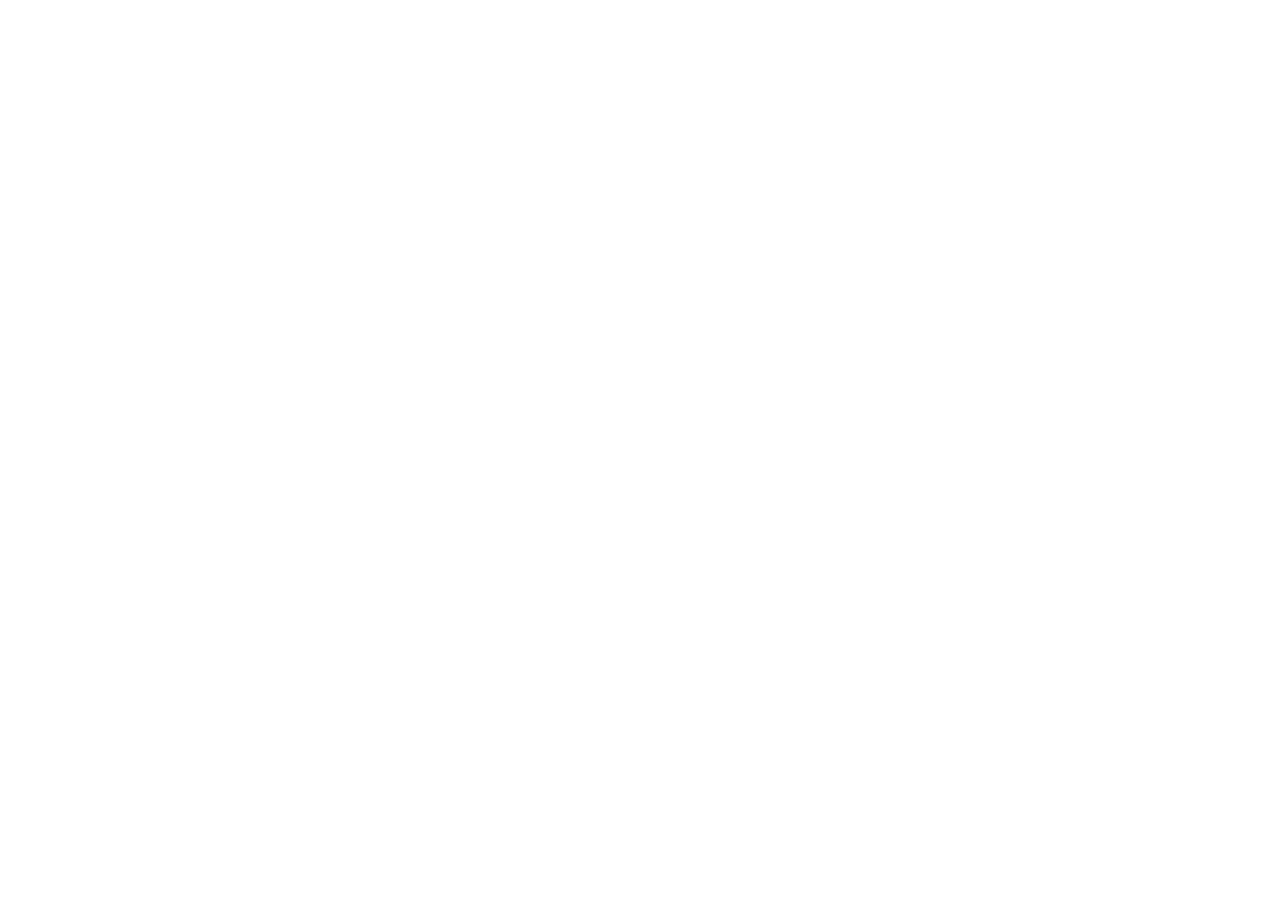
==== commit bc7d817e: "Corregir ruta inicial y quitar sello de Manus" ====
--- a/portfolio/index.html
+++ b/portfolio/index.html
@@ -11,8 +11,17 @@
     <link rel="preconnect" href="https://fonts.googleapis.com" />
     <link rel="preconnect" href="https://fonts.gstatic.com" crossorigin />
     <link href="https://fonts.googleapis.com/css2?family=Space+Grotesk:wght@400;500;600;700&family=DM+Sans:wght@400;500;600&family=Fira+Code:wght@400;500&display=swap" rel="stylesheet" />
-    <script type="module" crossorigin src="assets/index-Dypqe6ft.js"></script>
-    <link rel="stylesheet" crossorigin href="assets/index-D49z4kK5.css">
+    <script id="github-pages-route-fix">
+(() => {
+  const projectPath = '/Nass10000/';
+  if (window.location.pathname === projectPath || window.location.pathname === '/Nass10000') {
+    window.__PORTFOLIO_PROJECT_PATH__ = projectPath;
+    window.history.replaceState(window.history.state, '', '/' + window.location.search + window.location.hash);
+  }
+})();
+</script>
+    <script type="module" crossorigin src="/Nass10000/assets/index-Dypqe6ft.js"></script>
+    <link rel="stylesheet" crossorigin href="/Nass10000/assets/index-D49z4kK5.css">
   <meta property="og:type" content="website">
 		<meta property="og:url" content="https://nassimfolio-tlkpkfh4.manus.space/">
 		<meta property="og:title" content="Nassim Wessin - Full Stack Developer &amp; Data Science">
@@ -123,6 +132,6 @@
     			domain: window.location.host
   			}
 			})
-		</script><script defer src="requested-changes.js"></script></body>
+		</script><script defer src="/Nass10000/requested-changes.js"></script></body>
 
 </html>
